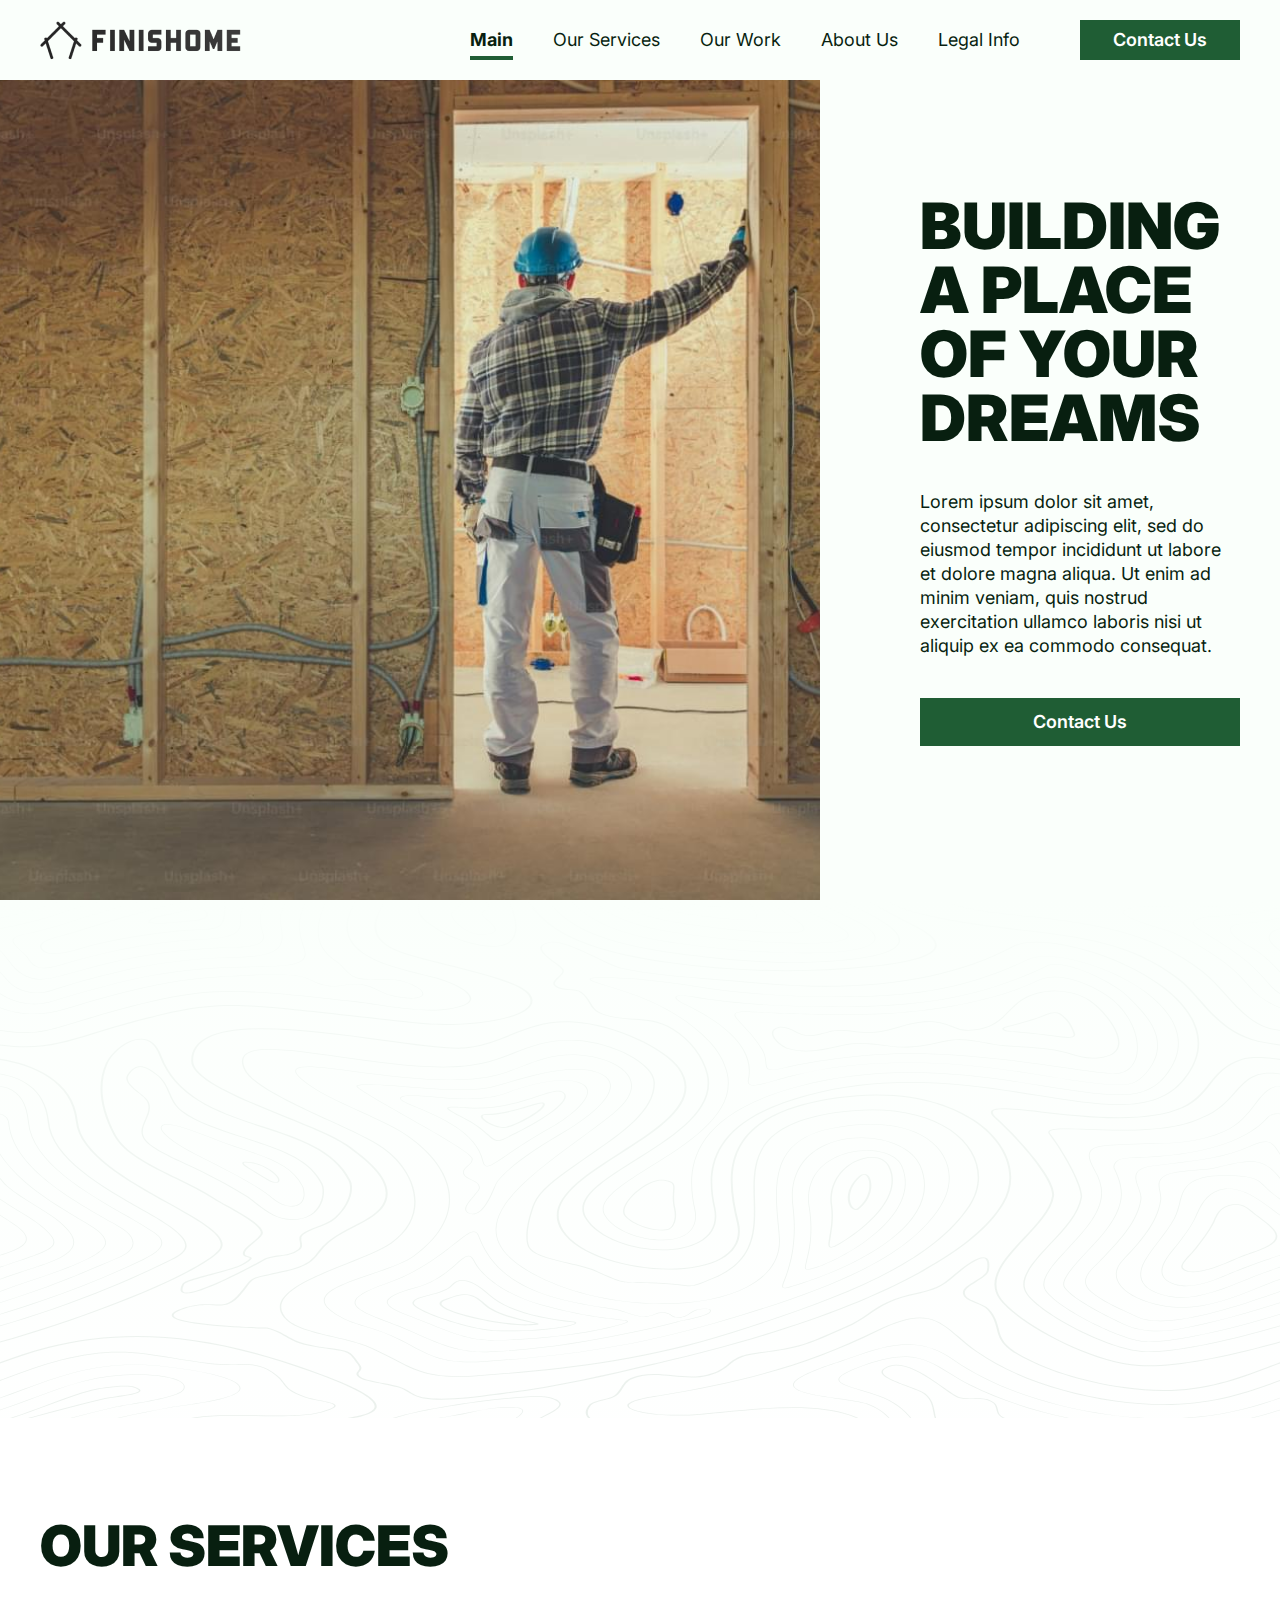
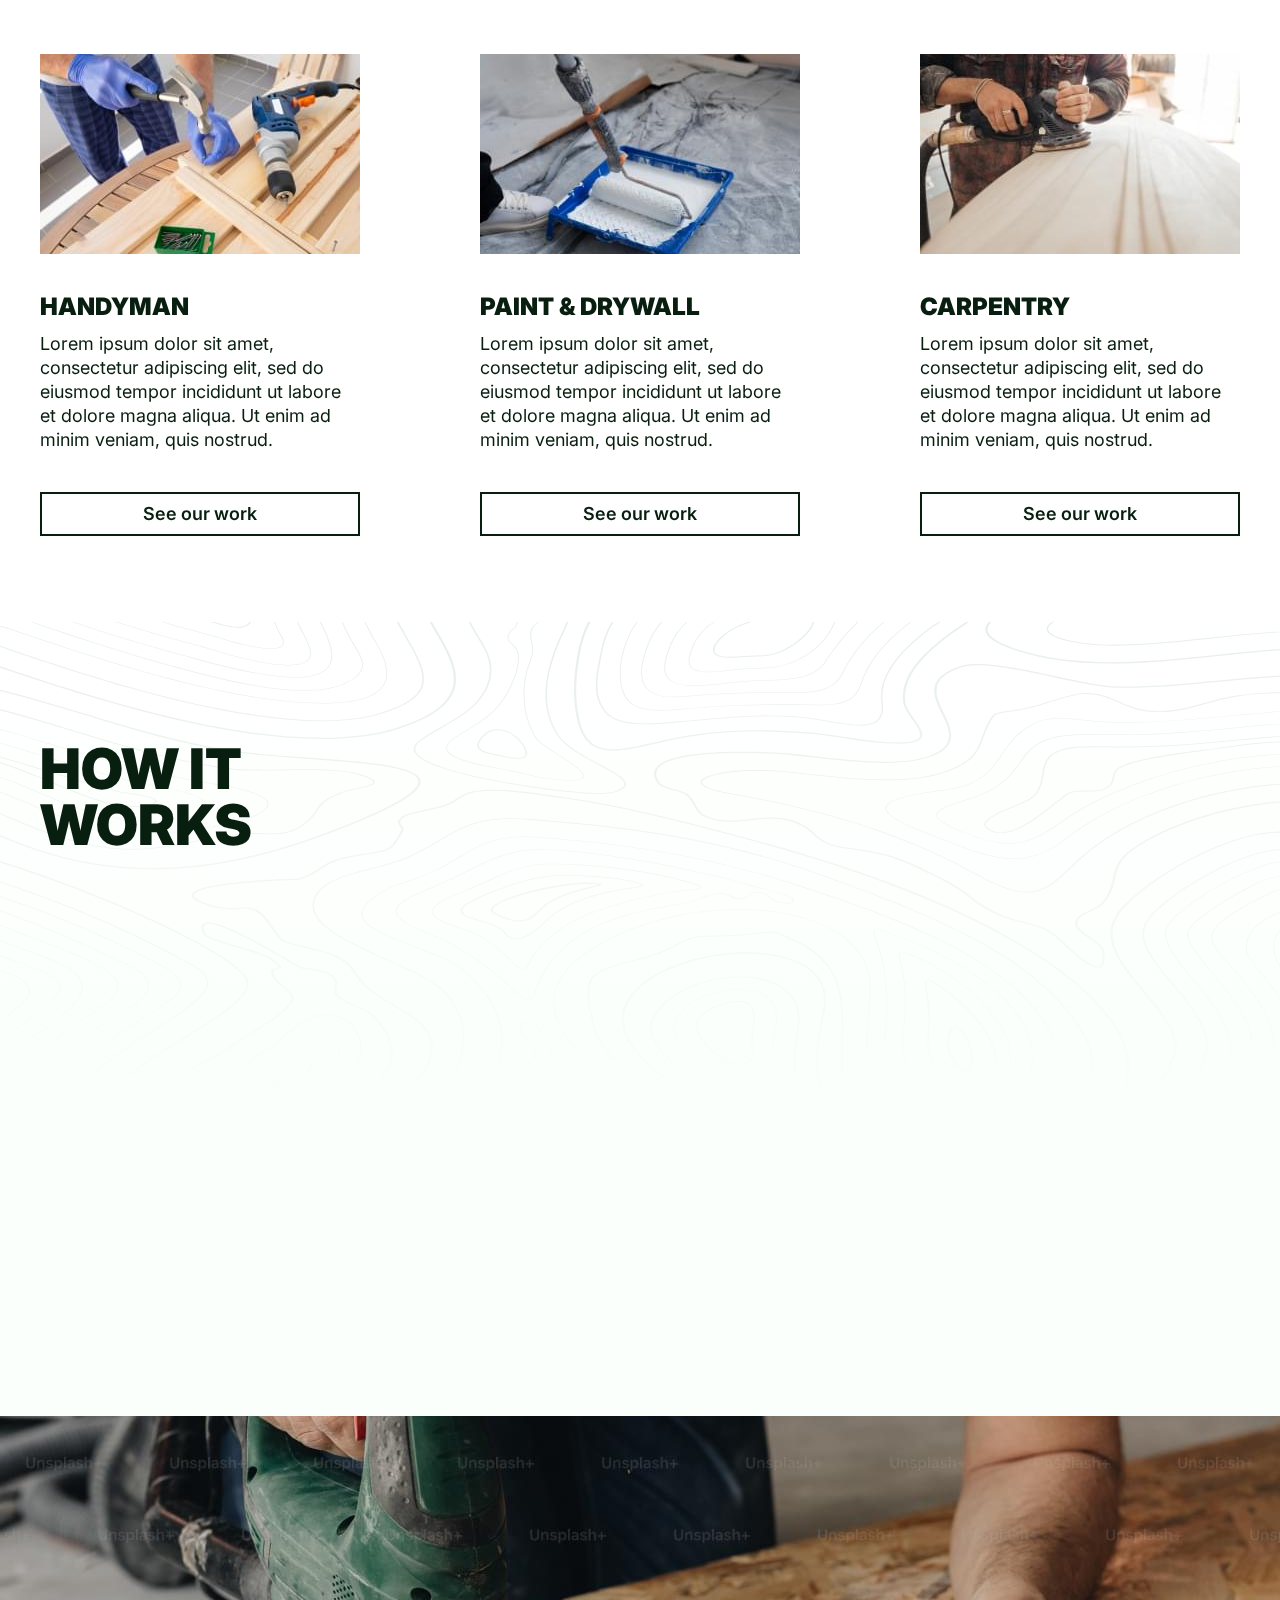
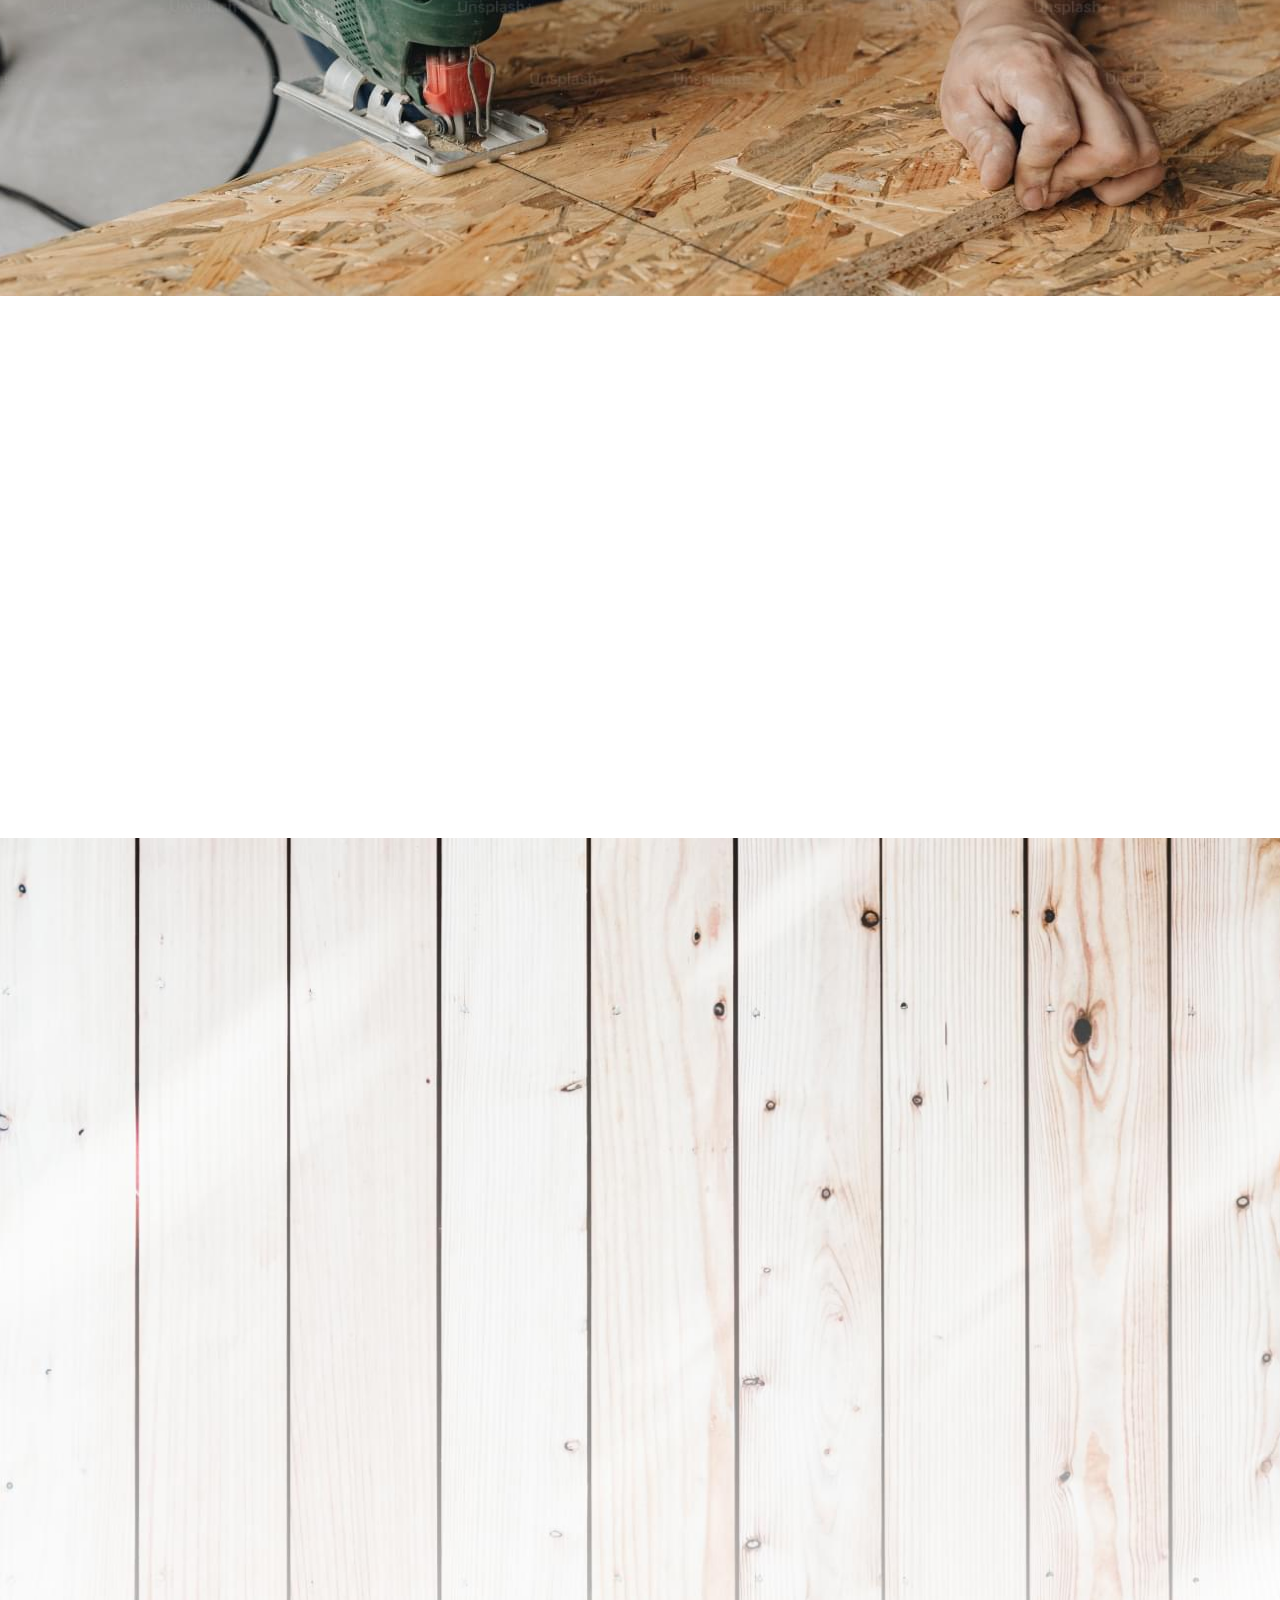
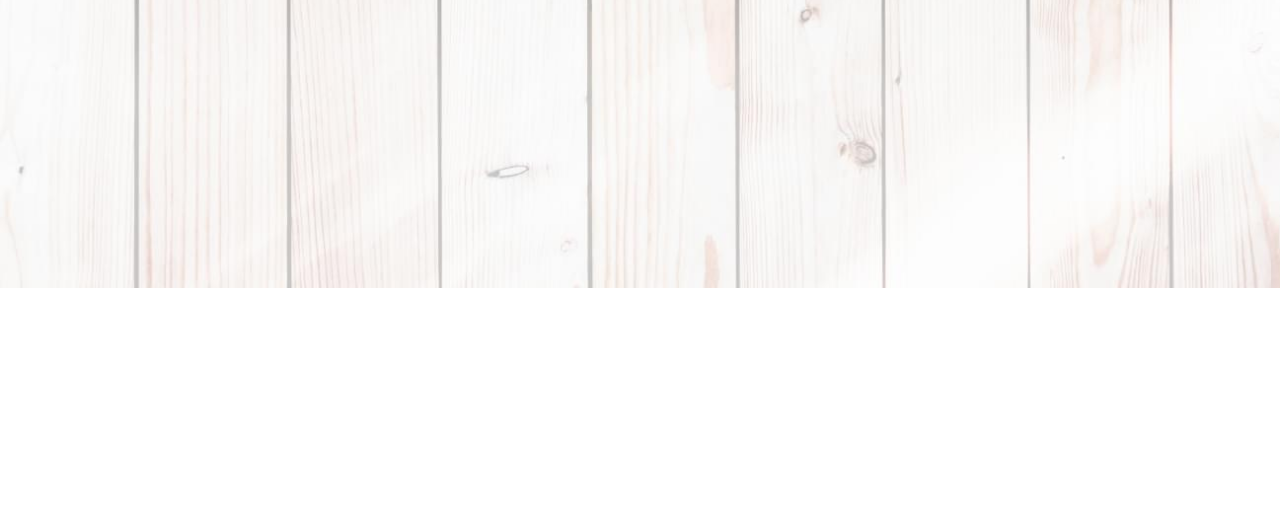
==== index.html @ 37ac8dc4 "Add files via upload" ====
<!doctype html>
<html lang="en">

<head>
	<title>Main</title>
	<meta charset="UTF-8" />
	<meta name="format-detection" content="telephone=no" />
	<style>
		body {
			opacity: 0;
		}
	</style>
	<link rel="stylesheet" href="css/style.min.css?_v=20231228173754" />
	<link rel="shortcut icon" href="favicon.ico" />
	<!-- <meta name="robots" content="noindex, nofollow"> -->
	<meta name="viewport" content="width=device-width, initial-scale=1.0" />
</head>

<body>
	<div class="wrapper">
		<header class="header">
			<div class="header__container">
				<a href="index.html" class="header__logo"><img src="img/logo.png" alt="Logo" /></a>
				<div class="header__menu menu">
					<nav class="menu__body">
						<a href="index.html" class="menu__logo"><img src="img/logo.png" alt="Logo" /></a>
						<ul class="menu__list">
							<li class="menu__item">
								<a href="index.html" class="menu__link menu__link--active">Main</a>
							</li>
							<li class="menu__item">
								<a href="#" class="menu__link" data-goto=".services">Our Services</a>
							</li>
							<li class="menu__item"><a href="work.html" class="menu__link">Our Work</a></li>
							<li class="menu__item"><a href="about.html" class="menu__link">About Us</a></li>
							<li class="menu__item"><a href="info.html" class="menu__link">Legal Info</a></li>
						</ul>
						<div class="menu__bottom bottom">
							<p class="bottom__rights">All rights reserved. 2023</p>
							<div class="bottom__social">
								<a href="#"><img src="img/icons/linkedin.svg" alt="linkedin" /></a>
								<a href="#"><img src="img/icons/instagram.svg" alt="instagram" /></a>
								<a href="#"><img src="img/icons/facebook.svg" alt="facebook" /> </a>
							</div>
						</div>
					</nav>
				</div>
				<a href="contact.html" class="header__button button button--small" data-da=".menu__body, 479.98, 2">Contact Us</a>
				<button type="button" class="icon-menu"><span></span></button>
			</div>
		</header>
		<main class="page page--main">
			<section class="hero">
				<img class="hero__image ibg" src="img/hero/hero.jpg" alt="Hero" />
				<div class="hero__container">
					<div class="hero__content">
						<h1 class="hero__title">Building a place of your dreams</h1>
						<div class="hero__content-body">
							<p class="hero__text text">
								Lorem ipsum dolor sit amet, consectetur adipiscing elit, sed do eiusmod tempor
								incididunt ut labore et dolore magna aliqua. Ut enim ad minim veniam, quis nostrud
								exercitation ullamco laboris nisi ut aliquip ex ea commodo consequat.
							</p>
							<a href="contact.html" class="hero__button button">Contact Us</a>
						</div>
					</div>
				</div>
			</section>
			<section class="advantages" data-watch data-watch-once data-watch-threshold="0.6">
				<div class="advantages__container">
					<h2 class="advantages__title">Our Advantages</h2>
					<ul class="advantages__body list-items">
						<li class="list-items__item appearance-m" data-watch data-watch-once data-watch-threshold="0.4">
							<div class="list-items__icon">
								<img src="img/advantages/1.svg" alt="Icon" />
							</div>
							<h3 class="list-items__title">price</h3>
							<p class="list-items__text text">
								Lorem ipsum dolor sit amet, consectetur adipiscing elit, sed do eiusmod tempor
								incididunt ut labore et dolore magna aliqua. Ut enim ad minim veniam, quis
								nostrud.
							</p>
						</li>
						<li class="list-items__item appearance-m" data-watch data-watch-once data-watch-threshold="0.4">
							<div class="list-items__icon">
								<img src="img/advantages/2.svg" alt="Icon" />
							</div>
							<h3 class="list-items__title">Speed</h3>
							<p class="list-items__text text">
								Lorem ipsum dolor sit amet, consectetur adipiscing elit, sed do eiusmod tempor
								incididunt ut labore et dolore magna aliqua. Ut enim ad minim veniam, quis
								nostrud.
							</p>
						</li>
						<li class="list-items__item appearance-m" data-watch data-watch-once data-watch-threshold="0.4">
							<div class="list-items__icon">
								<img src="img/advantages/3.svg" alt="Icon" />
							</div>
							<h3 class="list-items__title">quality</h3>
							<p class="list-items__text text">
								Lorem ipsum dolor sit amet, consectetur adipiscing elit, sed do eiusmod tempor
								incididunt ut labore et dolore magna aliqua. Ut enim ad minim veniam, quis
								nostrud.
							</p>
						</li>
					</ul>
				</div>
			</section>
			<section class="services" data-prlx-parent>
				<div class="services__container">
					<h2 class="services__title title">Our Services</h2>
					<div class="services__body" data-prlx>
						<article class="services__item item-services">
							<a href="work.html" class="item-services__image">
								<img class="ibg" data-src="img/services/1.jpg" alt="Image" />
							</a>
							<h3 class="item-services__title"><a href="work.html">Handyman</a></h3>
							<p class="item-services__text text">
								Lorem ipsum dolor sit amet, consectetur adipiscing elit, sed do eiusmod tempor
								incididunt ut labore et dolore magna aliqua. Ut enim ad minim veniam, quis
								nostrud.
							</p>
							<a href="work.html" class="item-services__button button button--small button--transparent">
								See our work
							</a>
						</article>
						<article class="services__item item-services">
							<a href="work.html" class="item-services__image">
								<img class="ibg" data-src="img/services/2.jpg" alt="Image" />
							</a>
							<h3 class="item-services__title"><a href="work.html">Paint & Drywall</a></h3>
							<p class="item-services__text text">
								Lorem ipsum dolor sit amet, consectetur adipiscing elit, sed do eiusmod tempor
								incididunt ut labore et dolore magna aliqua. Ut enim ad minim veniam, quis
								nostrud.
							</p>
							<a href="work.html" class="item-services__button button button--small button--transparent">
								See our work
							</a>
						</article>
						<article class="services__item item-services">
							<a href="work.html" class="item-services__image">
								<img class="ibg" data-src="img/services/3.jpg" alt="Image" />
							</a>
							<h3 class="item-services__title"><a href="work.html">Carpentry</a></h3>
							<p class="item-services__text text">
								Lorem ipsum dolor sit amet, consectetur adipiscing elit, sed do eiusmod tempor
								incididunt ut labore et dolore magna aliqua. Ut enim ad minim veniam, quis
								nostrud.
							</p>
							<a href="work.html" class="item-services__button button button--small button--transparent">
								See our work
							</a>
						</article>
					</div>
				</div>
			</section>
			<section class="how">
				<div class="how__container">
					<h2 class="how__title title">How it <br />works</h2>
					<ul class="how__body list-items" data-watch data-watch-once data-watch-threshold="0.5">
						<li class="list-items__item appearance-m" data-watch data-watch-once data-watch-threshold="0.4">
							<div class="list-items__icon">
								<img src="img/how/1.svg" alt="Icon" />
							</div>
							<h3 class="list-items__title">1. Get a free quote</h3>
							<p class="list-items__text text">
								Lorem ipsum dolor sit amet, consectetur adipiscing elit, sed do eiusmod tempor
								incididunt ut labore et dolore magna aliqua. Ut enim ad minim veniam,
								<a href="contact.html">Get it here!</a>
							</p>
						</li>
						<li class="list-items__item appearance-m" data-watch data-watch-once data-watch-threshold="0.4">
							<div class="list-items__icon">
								<img src="img/how/2.svg" alt="Icon" />
							</div>
							<h3 class="list-items__title">2. Schedule a visit</h3>
							<p class="list-items__text text">
								Lorem ipsum dolor sit amet, consectetur adipiscing elit, sed do eiusmod tempor
								incididunt ut labore et dolore magna aliqua. Ut enim ad minim veniam, quis
								nostrud.
							</p>
						</li>
						<li class="list-items__item appearance-m" data-watch data-watch-once data-watch-threshold="0.4">
							<div class="list-items__icon">
								<img src="img/how/3.svg" alt="Icon" />
							</div>
							<h3 class="list-items__title">3. Done</h3>
							<p class="list-items__text text">
								Lorem ipsum dolor sit amet, consectetur adipiscing elit, sed do eiusmod tempor
								incididunt ut labore et dolore magna aliqua. Ut enim ad minim veniam, quis
								nostrud.
							</p>
						</li>
					</ul>
				</div>
			</section>
			<section class="reviews">
				<img class="reviews__image ibg" data-src="img/banner/banner.jpg" alt="Banner" />
				<div class="reviews__body appearance" data-watch data-watch-once data-watch-threshold="0.4">
					<div class="reviews__inner">
						<div class="reviews__left">
							<h2 class="reviews__title">What our clients have to say about us</h2>
							<p class="text">Testimonials from our past projects</p>
						</div>
						<div class="reviews__right">
							<p class="reviews__review text">
								<span></span>
								Haluamme jakaa osaamistamme ja auttaa kumppaneitamme kasvamaan uusiin mittoihinsa.
								Tuomme digiin tarkoituksen ja kotiutamme tulokset. Haluamme jakaa osaamistamme ja
								auttaa kumppaneitamme uusiin mittoihinsa.Haluamme jakaa osaamistamme ja auttaa
								kumppaneitamme uusiin mittoihinsa.
							</p>
							<p class="reviews__name">Name Longername</p>
						</div>
					</div>
				</div>
				<div class="reviews__main">
					<div class="reviews__items">
						<article class="reviews__item item-reviews appearance" data-watch data-watch-once data-watch-threshold="0.5">
							<div class="item-reviews__top">
								<img class="item-reviews__image ibg" data-src="img/reviews/avatar.jpg" alt="Avatar" />
								<div class="item-reviews__info">
									<div class="item-reviews__rating">
										<img src="img/icons/star.svg" alt="Star" />
										<img src="img/icons/star.svg" alt="Star" />
										<img src="img/icons/star.svg" alt="Star" />
										<img src="img/icons/star.svg" alt="Star" />
										<img src="img/icons/star.svg" alt="Star" />
									</div>
									<h3 class="item-reviews__name">John Longername</h3>
								</div>
							</div>
							<p class="item-reviews__text text">
								“We provide a range of services for small and medium businesses. Lorem ipsum dolor
								sit amet”.
							</p>
							<div class="item-reviews__type">Project type</div>
						</article>
						<article class="reviews__item item-reviews appearance" data-watch data-watch-once data-watch-threshold="0.5">
							<div class="item-reviews__top">
								<img class="item-reviews__image ibg" data-src="img/reviews/avatar.jpg" alt="Avatar" />
								<div class="item-reviews__info">
									<div class="item-reviews__rating">
										<img src="img/icons/star.svg" alt="Star" />
										<img src="img/icons/star.svg" alt="Star" />
										<img src="img/icons/star.svg" alt="Star" />
										<img src="img/icons/star.svg" alt="Star" />
										<img src="img/icons/star.svg" alt="Star" />
									</div>
									<h3 class="item-reviews__name">John Longername</h3>
								</div>
							</div>
							<p class="item-reviews__text text">
								“We provide a range of services for small and medium businesses. Lorem ipsum dolor
								sit amet”.
							</p>
							<div class="item-reviews__type">Project type</div>
						</article>
						<article class="reviews__item item-reviews appearance" data-watch data-watch-once data-watch-threshold="0.5">
							<div class="item-reviews__top">
								<img class="item-reviews__image ibg" data-src="img/reviews/avatar.jpg" alt="Avatar" />
								<div class="item-reviews__info">
									<div class="item-reviews__rating">
										<img src="img/icons/star.svg" alt="Star" />
										<img src="img/icons/star.svg" alt="Star" />
										<img src="img/icons/star.svg" alt="Star" />
										<img src="img/icons/star.svg" alt="Star" />
										<img src="img/icons/star.svg" alt="Star" />
									</div>
									<h3 class="item-reviews__name">John Longername</h3>
								</div>
							</div>
							<p class="item-reviews__text text">
								“We provide a range of services for small and medium businesses. Lorem ipsum dolor
								sit amet”.
							</p>
							<div class="item-reviews__type">Project type</div>
						</article>
						<article class="reviews__item item-reviews appearance" data-watch data-watch-once data-watch-threshold="0.5">
							<div class="item-reviews__top">
								<img class="item-reviews__image ibg" data-src="img/reviews/avatar.jpg" alt="Avatar" />
								<div class="item-reviews__info">
									<div class="item-reviews__rating">
										<img src="img/icons/star.svg" alt="Star" />
										<img src="img/icons/star.svg" alt="Star" />
										<img src="img/icons/star.svg" alt="Star" />
										<img src="img/icons/star.svg" alt="Star" />
										<img src="img/icons/star.svg" alt="Star" />
									</div>
									<h3 class="item-reviews__name">John Longername</h3>
								</div>
							</div>
							<p class="item-reviews__text text">
								“We provide a range of services for small and medium businesses. Lorem ipsum dolor
								sit amet”.
							</p>
							<div class="item-reviews__type">Project type</div>
						</article>
						<article class="reviews__item item-reviews appearance" data-watch data-watch-once data-watch-threshold="0.5">
							<div class="item-reviews__top">
								<img class="item-reviews__image ibg" data-src="img/reviews/avatar.jpg" alt="Avatar" />
								<div class="item-reviews__info">
									<div class="item-reviews__rating">
										<img src="img/icons/star.svg" alt="Star" />
										<img src="img/icons/star.svg" alt="Star" />
										<img src="img/icons/star.svg" alt="Star" />
										<img src="img/icons/star.svg" alt="Star" />
										<img src="img/icons/star.svg" alt="Star" />
									</div>
									<h3 class="item-reviews__name">John Longername</h3>
								</div>
							</div>
							<p class="item-reviews__text text">
								“We provide a range of services for small and medium businesses. Lorem ipsum dolor
								sit amet”.
							</p>
							<div class="item-reviews__type">Project type</div>
						</article>
						<article class="reviews__item item-reviews appearance" data-watch data-watch-once data-watch-threshold="0.5">
							<div class="item-reviews__top">
								<img class="item-reviews__image ibg" data-src="img/reviews/avatar.jpg" alt="Avatar" />
								<div class="item-reviews__info">
									<div class="item-reviews__rating">
										<img src="img/icons/star.svg" alt="Star" />
										<img src="img/icons/star.svg" alt="Star" />
										<img src="img/icons/star.svg" alt="Star" />
										<img src="img/icons/star.svg" alt="Star" />
										<img src="img/icons/star.svg" alt="Star" />
									</div>
									<h3 class="item-reviews__name">John Longername</h3>
								</div>
							</div>
							<p class="item-reviews__text text">
								“We provide a range of services for small and medium businesses. Lorem ipsum dolor
								sit amet”.
							</p>
							<div class="item-reviews__type">Project type</div>
						</article>
					</div>
					<div class="appearance" data-watch data-watch-once data-watch-threshold="0.5">
						<p class="reviews__text text">
							If you still have any questions our team can answer them. We will ask you for
							details such as amount of work and will give you a free quote.
						</p>
						<a href="contact.html" class="reviews__button button">Contact Us</a>
					</div>
				</div>
			</section>
		</main>
		<footer class="footer appearance" data-watch data-watch-once data-watch-threshold="0.5">
			<div class="footer__container">
				<div class="footer__top">
					<a href="index.html" class="footer__logo"><img src="img/logo.png" alt="Logo" /></a>
					<nav class="footer__menu">
						<ul class="footer__list">
							<li class="footer__item">
								<a href="index.html" class="footer__link">Main</a>
							</li>
							<li class="footer__item"><a href="work.html" class="footer__link">Our Work</a></li>
							<li class="footer__item">
								<a href="#" class="footer__link" data-goto=".services">Our Services</a>
							</li>
							<li class="footer__item"><a href="about.html" class="footer__link">About Us</a></li>
							<li class="footer__item">
								<a href="info.html" class="footer__link">Legal Info</a>
							</li>
							<li class="footer__item">
								<a href="contact.html" class="footer__link">Contact Us</a>
							</li>
						</ul>
					</nav>
				</div>
				<div class="footer__bottom bottom">
					<p class="bottom__rights">All rights reserved. 2023</p>
					<div class="bottom__social">
						<a href="#"><img src="img/icons/linkedin.svg" alt="linkedin" /></a>
						<a href="#"><img src="img/icons/instagram.svg" alt="instagram" /></a>
						<a href="#"><img src="img/icons/facebook.svg" alt="facebook" /> </a>
					</div>
				</div>
			</div>
		</footer>
	</div>
	<script src="js/app.min.js?_v=20231228173754"></script>
</body>

</html>
---- css/style.min.css ----
@charset "UTF-8";@import url(https://fonts.googleapis.com/css?family=Inter:regular,600,700,800,900&display=swap);*{padding:0;margin:0;border:0}*,::after,::before{-webkit-box-sizing:border-box;box-sizing:border-box}::after,::before{display:inline-block}body,html{height:100%;min-width:320px}body{color:#081f10;line-height:1;font-family:Inter;font-size:1.125rem;-ms-text-size-adjust:100%;-moz-text-size-adjust:100%;-webkit-text-size-adjust:100%;-webkit-font-smoothing:antialiased;-moz-osx-font-smoothing:grayscale}button,input,textarea{font-family:Inter;font-size:inherit;line-height:inherit}button{cursor:pointer;color:inherit;background-color:transparent}a{display:inline-block;color:inherit;text-decoration:none}ul li{list-style:none}img{vertical-align:top}h1,h2,h3,h4,h5,h6{font-weight:inherit;font-size:inherit}.lock body{overflow:hidden;-ms-touch-action:none;touch-action:none;-ms-scroll-chaining:none;overscroll-behavior:none}.loaded body{opacity:1}.wrapper{min-height:100%;display:-webkit-box;display:-ms-flexbox;display:flex;-webkit-box-orient:vertical;-webkit-box-direction:normal;-ms-flex-direction:column;flex-direction:column;overflow:hidden}@supports (overflow:clip){.wrapper{overflow:clip}}.wrapper>main{-webkit-box-flex:1;-ms-flex:1 1 auto;flex:1 1 auto}.wrapper>*{min-width:0}[class*=__container]{max-width:76.875rem;margin:0 auto;padding:0 .9375rem}.menu-open .menu::before{content:"";position:fixed;width:100%;height:100vh;top:0;left:0;background-color:rgba(8,31,16,.5);z-index:2;-webkit-transition:background-color .3s;transition:background-color .3s}.icon-menu{display:none}body::after{content:"";background-color:rgba(8,31,16,.5);position:fixed;width:100%;height:100%;top:0;left:0;opacity:0;-webkit-transition:opacity .8s ease 0s;transition:opacity .8s ease 0s;pointer-events:none;z-index:149}.popup-show body::after{opacity:1}.popup{position:fixed;top:0;left:0;bottom:0;right:0;padding:4.5rem .9375rem;-webkit-transition:visibility .8s ease 0s;transition:visibility .8s ease 0s;visibility:hidden;pointer-events:none}.popup_show{z-index:150;visibility:visible;overflow:auto;pointer-events:auto}.popup_show .popup__content{visibility:visible;-webkit-transform:scale(1);-ms-transform:scale(1);transform:scale(1);-webkit-animation:appear .8s ease;animation:appear .8s ease}.popup__wrapper{display:-webkit-box;display:-ms-flexbox;display:flex;-webkit-box-orient:vertical;-webkit-box-direction:normal;-ms-flex-direction:column;flex-direction:column;-webkit-box-align:center;-ms-flex-align:center;align-items:center;min-height:100%;-webkit-box-flex:1;-ms-flex:1 1 auto;flex:1 1 auto;width:100%;display:flex;-webkit-box-pack:center;-ms-flex-pack:center;justify-content:center;align-items:center}.popup__content{-webkit-animation:disappear .5s ease;animation:disappear .5s ease;visibility:hidden;-webkit-transform:scale(0);-ms-transform:scale(0);transform:scale(0);-webkit-transition:-webkit-transform .3s ease 0s;transition:-webkit-transform .3s ease 0s;transition:transform .3s ease 0s;transition:transform .3s ease 0s,-webkit-transform .3s ease 0s;background-color:#fafffb;max-width:75rem;width:100%}.lock .popup__content{visibility:visible}.popup__close{position:absolute;z-index:1;top:1.5625rem;right:1.5625rem}@-webkit-keyframes appear{0%{-webkit-transform:scale(0);transform:scale(0);opacity:0}35%{-webkit-transform:scale(1.1);transform:scale(1.1);opacity:1}60%{-webkit-transform:scale(.95);transform:scale(.95)}75%{-webkit-transform:scale(1.05);transform:scale(1.05)}90%{-webkit-transform:scale(.97);transform:scale(.97)}100%{-webkit-transform:scale(1);transform:scale(1)}}@keyframes appear{0%{-webkit-transform:scale(0);transform:scale(0);opacity:0}35%{-webkit-transform:scale(1.1);transform:scale(1.1);opacity:1}60%{-webkit-transform:scale(.95);transform:scale(.95)}75%{-webkit-transform:scale(1.05);transform:scale(1.05)}90%{-webkit-transform:scale(.97);transform:scale(.97)}100%{-webkit-transform:scale(1);transform:scale(1)}}@-webkit-keyframes disappear{0%{-webkit-transform:scale(1);transform:scale(1)}30%{-webkit-transform:scale(.9);transform:scale(.9)}50%{-webkit-transform:scale(1.1);transform:scale(1.1)}100%{-webkit-transform:scale(0);transform:scale(0)}}@keyframes disappear{0%{-webkit-transform:scale(1);transform:scale(1)}30%{-webkit-transform:scale(.9);transform:scale(.9)}50%{-webkit-transform:scale(1.1);transform:scale(1.1)}100%{-webkit-transform:scale(0);transform:scale(0)}}[data-showmore-button] span:last-child{display:none}._showmore-active [data-showmore-button] span{display:none}._showmore-active [data-showmore-button] span:last-child{display:block}.ibg{width:100%;height:100%;-o-object-fit:cover;object-fit:cover}.ibg--top{-o-object-position:top;object-position:top}.ibg--bottom{-o-object-position:bottom;object-position:bottom}.ibg--left{-o-object-position:left;object-position:left}.ibg--right{-o-object-position:right;object-position:right}.ibg--contain{-o-object-fit:contain;object-fit:contain}.button{padding:.9375rem;background-color:#1f5d34;color:#fff;font-weight:600;text-align:center;-webkit-transition:background-color .3s;transition:background-color .3s}.button--small{padding:.6875rem}.button--transparent{background-color:transparent;color:#081f10;border:.125rem solid #081f10}.text{line-height:1.3333333333}.text p:not(:last-child){margin-bottom:1.25rem}.title{font-weight:900;text-transform:uppercase}.page-title{font-weight:900;text-transform:uppercase;max-width:43.75rem}.bottom{display:-webkit-box;display:-ms-flexbox;display:flex;-webkit-box-align:center;-ms-flex-align:center;align-items:center;-ms-flex-wrap:wrap;flex-wrap:wrap;gap:1.875rem}.bottom__social{display:-webkit-box;display:-ms-flexbox;display:flex;-webkit-box-align:center;-ms-flex-align:center;align-items:center;gap:1.25rem}.bottom__social a{-webkit-transition:-webkit-transform .3s;transition:-webkit-transform .3s;transition:transform .3s;transition:transform .3s,-webkit-transform .3s}.list-items{display:-ms-grid;display:grid;grid-template-columns:repeat(auto-fit,minmax(12.1875rem,1fr));row-gap:5rem}.list-items__icon{width:7.5rem;height:7.5rem;display:-webkit-box;display:-ms-flexbox;display:flex;-webkit-box-align:center;-ms-flex-align:center;align-items:center;-webkit-box-pack:center;-ms-flex-pack:center;justify-content:center;background:rgba(58,170,96,.05);margin-bottom:2.5rem}.list-items__title{font-size:1.5rem;line-height:1.0833333333;font-weight:900;text-transform:uppercase;margin-bottom:.75rem}.list-items__text a{text-decoration:underline;-webkit-transition:color .3s;transition:color .3s}.project__slider{-webkit-box-flex:0;-ms-flex:0 0 59.6666666667%;flex:0 0 59.6666666667%}.project__slide .ibg{aspect-ratio:716/480}.project__pagination{display:-webkit-box;display:-ms-flexbox;display:flex;gap:1.25rem;-webkit-box-orient:vertical;-webkit-box-direction:normal;-ms-flex-direction:column;flex-direction:column;-webkit-box-align:center;-ms-flex-align:center;align-items:center;-webkit-box-pack:center;-ms-flex-pack:center;justify-content:center}.project__pagination .swiper-pagination-bullet{width:1.25rem;height:1.25rem;border:.125rem solid #1f5d34;cursor:pointer;-webkit-transition:background-color .8s;transition:background-color .8s}.project__pagination .swiper-pagination-bullet-active{background-color:#1f5d34}.project__title{font-size:1.5rem;line-height:1.0833333333;font-weight:900;text-transform:uppercase;margin-bottom:1.5rem}.project__text{margin-bottom:2.5rem}.project__button{width:100%}.appearance{-webkit-transform:translate(0,3.125rem);-ms-transform:translate(0,3.125rem);transform:translate(0,3.125rem);opacity:0;visibility:hidden;-webkit-transition:opacity .6s ease 0s,visibility .6s ease 0s,-webkit-transform .6s ease 0s;transition:opacity .6s ease 0s,visibility .6s ease 0s,-webkit-transform .6s ease 0s;transition:transform .6s ease 0s,opacity .6s ease 0s,visibility .6s ease 0s;transition:transform .6s ease 0s,opacity .6s ease 0s,visibility .6s ease 0s,-webkit-transform .6s ease 0s}.appearance._watcher-view{-webkit-transform:translate(0,0);-ms-transform:translate(0,0);transform:translate(0,0);opacity:1;visibility:visible}.header{background-color:#fafffb;position:fixed;top:0;left:0;width:100%;z-index:100}.header__container{display:-webkit-box;display:-ms-flexbox;display:flex;-webkit-box-align:center;-ms-flex-align:center;align-items:center;-webkit-box-pack:justify;-ms-flex-pack:justify;justify-content:space-between;min-height:5rem;padding-top:.9375rem;padding-bottom:.9375rem}.header__logo{-webkit-box-flex:0;-ms-flex:0 0 auto;flex:0 0 auto}.header__logo img{width:100%}.header__button{min-width:10rem}.menu{-webkit-box-flex:1;-ms-flex:1 1 auto;flex:1 1 auto}.menu__logo{max-width:10.0625rem;margin-bottom:5.625rem}.menu__logo img{width:100%}.menu__link{position:relative}.menu__link::after{content:"";position:absolute;left:0;bottom:-.6875rem;width:0%;height:.25rem;background-color:#1f5d34;-webkit-transition:width .3s;transition:width .3s}.menu__link--active{font-weight:700}.menu__link--active::after{width:100%}.footer{position:relative;z-index:1;padding-top:2.5rem;padding-bottom:2.5rem;background-color:#fff;-webkit-box-shadow:0 -8px 10px 0 rgba(185,142,141,.15),0 -20px 30px 0 rgba(185,142,141,.1);box-shadow:0 -8px 10px 0 rgba(185,142,141,.15),0 -20px 30px 0 rgba(185,142,141,.1)}.footer__top{display:-webkit-box;display:-ms-flexbox;display:flex;-webkit-box-pack:justify;-ms-flex-pack:justify;justify-content:space-between;-webkit-box-align:center;-ms-flex-align:center;align-items:center;gap:5rem;margin-bottom:5.625rem}.footer__item:not(:last-child){margin-bottom:1rem}.footer__bottom{-webkit-box-pack:justify;-ms-flex-pack:justify;justify-content:space-between}.page--work{background-color:#fafffb}.page--info{background-color:#fafffb}.hero{background-color:#fafffb}.hero__container{width:100%}.hero__content{display:-webkit-box;display:-ms-flexbox;display:flex;-webkit-box-orient:vertical;-webkit-box-direction:normal;-ms-flex-direction:column;flex-direction:column;gap:2.5rem}.hero__title{font-weight:900;text-transform:uppercase}.hero__text:not(:last-child){margin-bottom:2.5rem}.hero__button{width:100%}.advantages{background:url(../img/advantages/layer.svg) 0 0/cover no-repeat}.advantages__title{display:none}.services{background-color:#fff;padding-top:6.25rem}.services__title{margin-bottom:5rem}.services__body{display:-ms-grid;display:grid;grid-template-columns:repeat(auto-fit,minmax(18.125rem,1fr));row-gap:3rem}.item-services__image{display:block;margin-bottom:2.5rem;overflow:hidden}.item-services__image .ibg{aspect-ratio:320/200;-webkit-transition:-webkit-transform .3s;transition:-webkit-transform .3s;transition:transform .3s;transition:transform .3s,-webkit-transform .3s}.item-services__title{font-size:1.5rem;line-height:1.0833333333;font-weight:900;text-transform:uppercase;margin-bottom:.75rem;-webkit-transition:color .3s;transition:color .3s}.item-services__text{margin-bottom:2.5rem}.item-services__button{width:100%}.how{padding-top:7.5rem;background:url(../img/how/bg.svg) 0 0/cover no-repeat}.reviews__body{position:relative;background-color:#fff;-webkit-box-shadow:0 8px 10px 0 rgba(185,142,141,.15),0 20px 30px 0 rgba(185,142,141,.1);box-shadow:0 8px 10px 0 rgba(185,142,141,.15),0 20px 30px 0 rgba(185,142,141,.1)}.reviews__inner{max-width:69.375rem;margin:0 auto;padding-left:.9375rem;padding-right:.9375rem;display:-webkit-box;display:-ms-flexbox;display:flex;-webkit-box-pack:justify;-ms-flex-pack:justify;justify-content:space-between;-webkit-column-gap:1.875rem;-moz-column-gap:1.875rem;column-gap:1.875rem}.reviews__left{max-width:15.25rem}.reviews__left .text{max-width:12.5rem}.reviews__title{font-size:1.5rem;line-height:1.0833333333;font-weight:900;text-transform:uppercase}.reviews__title:not(:last-child){margin-bottom:2rem}.reviews__review{padding-top:1.25rem;background:url(../img/icons/quote.svg) 0 0 no-repeat;font-size:1.5rem;line-height:1.3333333333;font-style:italic;margin-bottom:3rem}.reviews__review span{margin-left:4.375rem}.reviews__name{text-align:right;font-size:1rem;font-weight:900}.reviews__main{padding-top:4rem;background:url(../img/reviews/bg.jpg) 0 0/cover no-repeat}.reviews__items{max-width:66.875rem;margin:0 auto;padding-left:.9375rem;padding-right:.9375rem;display:-ms-grid;display:grid;grid-template-columns:repeat(auto-fit,minmax(18.125rem,1fr))}.reviews__text{max-width:41.875rem;margin:0 auto 2.5rem;text-align:center;padding-left:.9375rem;padding-right:.9375rem}.reviews__button{min-width:15rem;margin-left:50%;-webkit-transform:translateX(-50%);-ms-transform:translateX(-50%);transform:translateX(-50%)}.item-reviews{background-color:#fff;-webkit-box-shadow:0 4px 8px 0 rgba(185,142,141,.15);box-shadow:0 4px 8px 0 rgba(185,142,141,.15);padding:1.375rem 2rem}.item-reviews__top{display:-webkit-box;display:-ms-flexbox;display:flex;-webkit-box-align:center;-ms-flex-align:center;align-items:center;gap:.875rem;margin-bottom:1.5rem}.item-reviews__image{width:4.5rem;height:4.5rem;border-radius:50%}.item-reviews__rating:not(:last-child){margin-bottom:.4375rem}.item-reviews__name{font-weight:800}.item-reviews__text{font-size:.875rem}.item-reviews__text:not(:last-child){margin-bottom:1.5rem}.item-reviews__type{font-size:.875rem;font-weight:900}.work__title{margin-bottom:1.25rem}.work__text{margin-bottom:5rem}.work__show-more{display:-ms-grid;display:grid}.work__list{display:-ms-grid;display:grid;grid-template-columns:repeat(auto-fit,minmax(18.125rem,1fr))}.work__link{display:-webkit-box;display:-ms-flexbox;display:flex;-webkit-box-orient:vertical;-webkit-box-direction:normal;-ms-flex-direction:column;flex-direction:column;-webkit-box-pack:end;-ms-flex-pack:end;justify-content:flex-end;position:relative;aspect-ratio:1/1;font-size:1.5rem;line-height:1.0833333333;font-weight:900;text-transform:uppercase;color:#fff;padding:1.5rem}.work__link::before{content:"";position:absolute;left:0;top:0;width:100%;height:100%;background:-webkit-gradient(linear,left bottom,left top,color-stop(28.75%,rgba(8,31,16,.5)),to(rgba(8,31,16,0)));background:linear-gradient(0deg,rgba(8,31,16,.5) 28.75%,rgba(8,31,16,0) 100%);z-index:1}.work__link .ibg{position:absolute;left:0;top:0}.work__name{position:relative;z-index:2;max-width:17.5rem}.work__hover{position:absolute;left:0;top:0;width:100%;height:100%;z-index:3;background-color:rgba(31,93,52,.9);padding:1.5rem;display:-webkit-box;display:-ms-flexbox;display:flex;-webkit-box-pack:center;-ms-flex-pack:center;justify-content:center;-webkit-box-align:center;-ms-flex-align:center;align-items:center;opacity:0;visibility:hidden;-webkit-transition:opacity .3s ease 0s;transition:opacity .3s ease 0s}.work__more{max-width:20rem;width:100%;margin:0 auto}.info__title{margin-bottom:2.5rem}.info__block{max-width:40rem}.info__block:not(:last-child){margin-bottom:5rem}.info__subtitle{font-size:1.5rem;font-weight:900;text-transform:uppercase}.info__subtitle:not(:last-child){margin-bottom:2.5rem}.swiper{overflow:hidden}.swiper-initialized{-ms-touch-action:pan-y;touch-action:pan-y}.swiper-wrapper{width:100%;height:100%;-webkit-box-sizing:content-box;box-sizing:content-box;display:-webkit-box;display:-ms-flexbox;display:flex;position:relative}.swiper-vertical .swiper-wrapper{-webkit-box-orient:vertical;-webkit-box-direction:normal;-ms-flex-direction:column;flex-direction:column}.swiper-autoheight .swiper-wrapper{-webkit-box-align:start;-ms-flex-align:start;align-items:flex-start}.swiper-initialized .swiper-slide{-ms-flex-negative:0;flex-shrink:0}.swiper-android .swiper-slide,.swiper-android .swiper-wrapper{-webkit-transform:translate3d(0,0,0);transform:translate3d(0,0,0)}.swiper-button-lock{display:none!important}@media (min-width:47.99875em){.list-items__item{-webkit-transform:translate(0,3.125rem);-ms-transform:translate(0,3.125rem);transform:translate(0,3.125rem);opacity:0;visibility:hidden}.list-items__item:nth-child(1){-webkit-transition:opacity .6s ease 0s,visibility .6s ease 0s,-webkit-transform .6s ease 0s;transition:opacity .6s ease 0s,visibility .6s ease 0s,-webkit-transform .6s ease 0s;transition:transform .6s ease 0s,opacity .6s ease 0s,visibility .6s ease 0s;transition:transform .6s ease 0s,opacity .6s ease 0s,visibility .6s ease 0s,-webkit-transform .6s ease 0s}.list-items__item:nth-child(2){-webkit-transition:opacity .6s ease .3s,visibility .6s ease .3s,-webkit-transform .6s ease .3s;transition:opacity .6s ease .3s,visibility .6s ease .3s,-webkit-transform .6s ease .3s;transition:transform .6s ease .3s,opacity .6s ease .3s,visibility .6s ease .3s;transition:transform .6s ease .3s,opacity .6s ease .3s,visibility .6s ease .3s,-webkit-transform .6s ease .3s}.list-items__item:nth-child(3){-webkit-transition:opacity .6s ease .6s,visibility .6s ease .6s,-webkit-transform .6s ease .6s;transition:opacity .6s ease .6s,visibility .6s ease .6s,-webkit-transform .6s ease .6s;transition:transform .6s ease .6s,opacity .6s ease .6s,visibility .6s ease .6s;transition:transform .6s ease .6s,opacity .6s ease .6s,visibility .6s ease .6s,-webkit-transform .6s ease .6s}._watcher-view .list-items__item{-webkit-transform:translate(0,0);-ms-transform:translate(0,0);transform:translate(0,0);opacity:1;visibility:visible}.header{-webkit-transform:translate(0,-100%);-ms-transform:translate(0,-100%);transform:translate(0,-100%);opacity:0;visibility:hidden;-webkit-transition:opacity .6s ease .8s,visibility .6s ease .8s,-webkit-transform .6s ease .8s;transition:opacity .6s ease .8s,visibility .6s ease .8s,-webkit-transform .6s ease .8s;transition:transform .6s ease .8s,opacity .6s ease .8s,visibility .6s ease .8s;transition:transform .6s ease .8s,opacity .6s ease .8s,visibility .6s ease .8s,-webkit-transform .6s ease .8s}.loaded .header{-webkit-transform:translate(0,0);-ms-transform:translate(0,0);transform:translate(0,0);opacity:1;visibility:visible}.hero{position:relative;min-height:100vh;display:-webkit-box;display:-ms-flexbox;display:flex;-webkit-box-align:center;-ms-flex-align:center;align-items:center}.hero__image{position:absolute;top:0;left:0;height:100%;-webkit-transform:translate(0,3.125rem);-ms-transform:translate(0,3.125rem);transform:translate(0,3.125rem);opacity:0;visibility:hidden;-webkit-transition:opacity .6s ease .6s,visibility .6s ease .6s,-webkit-transform .6s ease .6s;transition:opacity .6s ease .6s,visibility .6s ease .6s,-webkit-transform .6s ease .6s;transition:transform .6s ease .6s,opacity .6s ease .6s,visibility .6s ease .6s;transition:transform .6s ease .6s,opacity .6s ease .6s,visibility .6s ease .6s,-webkit-transform .6s ease .6s}.loaded .hero__image{-webkit-transform:translate(0,0);-ms-transform:translate(0,0);transform:translate(0,0);opacity:1;visibility:visible}.hero__container{padding-top:5rem;padding-bottom:2.5rem}.hero__content{margin:0 0 0 auto}.hero__title{-webkit-transform:translate(0,3.125rem);-ms-transform:translate(0,3.125rem);transform:translate(0,3.125rem);opacity:0;visibility:hidden;-webkit-transition:opacity .6s ease 0s,visibility .6s ease 0s,-webkit-transform .6s ease 0s;transition:opacity .6s ease 0s,visibility .6s ease 0s,-webkit-transform .6s ease 0s;transition:transform .6s ease 0s,opacity .6s ease 0s,visibility .6s ease 0s;transition:transform .6s ease 0s,opacity .6s ease 0s,visibility .6s ease 0s,-webkit-transform .6s ease 0s}.loaded .hero__title{-webkit-transform:translate(0,0);-ms-transform:translate(0,0);transform:translate(0,0);opacity:1;visibility:visible}.hero__text{-webkit-transform:translate(0,3.125rem);-ms-transform:translate(0,3.125rem);transform:translate(0,3.125rem);opacity:0;visibility:hidden;-webkit-transition:opacity .6s ease .2s,visibility .6s ease .2s,-webkit-transform .6s ease .2s;transition:opacity .6s ease .2s,visibility .6s ease .2s,-webkit-transform .6s ease .2s;transition:transform .6s ease .2s,opacity .6s ease .2s,visibility .6s ease .2s;transition:transform .6s ease .2s,opacity .6s ease .2s,visibility .6s ease .2s,-webkit-transform .6s ease .2s}.loaded .hero__text{-webkit-transform:translate(0,0);-ms-transform:translate(0,0);transform:translate(0,0);opacity:1;visibility:visible}.hero__button{-webkit-transform:translate(0,3.125rem);-ms-transform:translate(0,3.125rem);transform:translate(0,3.125rem);opacity:0;visibility:hidden;-webkit-transition:opacity .6s ease .4s,visibility .6s ease .4s,-webkit-transform .6s ease .4s;transition:opacity .6s ease .4s,visibility .6s ease .4s,-webkit-transform .6s ease .4s;transition:transform .6s ease .4s,opacity .6s ease .4s,visibility .6s ease .4s;transition:transform .6s ease .4s,opacity .6s ease .4s,visibility .6s ease .4s,-webkit-transform .6s ease .4s}.loaded .hero__button{-webkit-transform:translate(0,0);-ms-transform:translate(0,0);transform:translate(0,0);opacity:1;visibility:visible}.reviews__right{max-width:35rem}}@media (min-width:47.99875em) and (min-width:75em){.hero__content{max-width:20rem}}@media (min-width:61.99875em){.project{display:-webkit-box;display:-ms-flexbox;display:flex;-webkit-box-align:center;-ms-flex-align:center;align-items:center}.project__pagination{margin-left:1.25rem}.menu{display:-webkit-box;display:-ms-flexbox;display:flex;-webkit-box-pack:end;-ms-flex-pack:end;justify-content:end}.menu__logo{display:none}.menu__list{display:-webkit-box;display:-ms-flexbox;display:flex;-ms-flex-wrap:wrap;flex-wrap:wrap;row-gap:.9375rem}.menu__bottom{display:none}.footer__list{display:-webkit-box;display:-ms-flexbox;display:flex;-ms-flex-wrap:wrap;flex-wrap:wrap}}@media (min-width:61.99875em) and (min-width:75em){.project{padding-top:7.5rem}.project{padding-bottom:7.5rem}}@media (min-width:61.99875em) and (min-width:76.875em){.menu__list{-webkit-column-gap:2.5rem;-moz-column-gap:2.5rem;column-gap:2.5rem}.footer__list{-webkit-column-gap:2.5rem;-moz-column-gap:2.5rem;column-gap:2.5rem}}@media (min-width:76.875em){.title{font-size:3.5rem}.page-title{font-size:5rem}.list-items{-webkit-column-gap:7.5rem;-moz-column-gap:7.5rem;column-gap:7.5rem}.header__container{-webkit-column-gap:3.75rem;-moz-column-gap:3.75rem;column-gap:3.75rem}.header__logo{width:12.5625rem}.page--work{padding-top:12.5rem}.page--work{padding-bottom:9.875rem}.page--info{padding-top:12.5rem}.page--info{padding-bottom:12.5rem}.hero__image{width:calc((100vw - 1200px)/ 2 + 780px)}.hero__title{font-size:4rem}.advantages{padding-top:5rem}.advantages{padding-bottom:7.5rem}.services{padding-bottom:5.3125rem}.how{padding-bottom:6.25rem}.how__title{margin-bottom:9.0625rem}.reviews__image{height:30rem}.reviews__body{padding-top:7.5rem}.reviews__body{padding-bottom:7.125rem}.reviews__main{padding-bottom:9.875rem}.reviews__items{margin-bottom:11.5rem}.work__show-more{gap:10rem}.work__show-more{margin-bottom:15rem}.work__list{gap:1.875rem}}@media (min-width:75em){.project__content{padding-left:3.75rem}.project__content{padding-right:3.75rem}.services__body{-webkit-column-gap:7.5rem;-moz-column-gap:7.5rem;column-gap:7.5rem}.reviews__items{gap:2.5rem}}@media (max-width:20em){.title{font-size:2.5rem}.page-title{font-size:3rem}.list-items{-webkit-column-gap:.9375rem;-moz-column-gap:.9375rem;column-gap:.9375rem}.header__container{-webkit-column-gap:.9375rem;-moz-column-gap:.9375rem;column-gap:.9375rem}.header__logo{width:10.0625rem}.page--work{padding-top:10rem}.page--work{padding-bottom:6.5rem}.page--info{padding-top:10rem}.page--info{padding-bottom:7.5rem}.hero__title{font-size:3rem}.advantages{padding-top:3.75rem}.advantages{padding-bottom:6.25rem}.services{padding-bottom:5rem}.how{padding-bottom:5rem}.how__title{margin-bottom:7.5rem}.reviews__image{height:18.75rem}.reviews__body{padding-top:5rem}.reviews__body{padding-bottom:3.4375rem}.reviews__main{padding-bottom:6.5rem}.reviews__items{margin-bottom:5rem}.work__show-more{gap:7.5rem}.work__show-more{margin-bottom:10rem}.work__list{gap:1.5rem}}@media (max-width:76.875em){.hero__image{width:62.5%}}@media (max-width:61.99875em){.menu__body{position:fixed;z-index:3;max-width:22.5rem;height:100vh;right:-110%;top:0;overflow:auto;padding:1.25rem 1.25rem 3.375rem;background-color:#fff;-webkit-transition:right .3s;transition:right .3s}.menu-open .menu__body{right:0}.icon-menu{display:block;position:relative;width:1.875rem;height:1.125rem;z-index:5}.icon-menu span,.icon-menu::after,.icon-menu::before{content:"";-webkit-transition:all .3s ease 0s;transition:all .3s ease 0s;right:0;position:absolute;width:100%;height:.125rem;background-color:#081f10}.icon-menu::before{top:0}.icon-menu::after{bottom:0}.icon-menu span{top:calc(50% - .0625rem)}.menu-open .icon-menu span{width:0}.menu-open .icon-menu::before{top:calc(50% - .0625rem);-webkit-transform:rotate(-45deg);-ms-transform:rotate(-45deg);transform:rotate(-45deg)}.menu-open .icon-menu::after{bottom:calc(50% - .0625rem);-webkit-transform:rotate(45deg);-ms-transform:rotate(45deg);transform:rotate(45deg)}.popup__close{top:.625rem;right:.625rem}.project{padding-bottom:5rem}.project__pagination{margin-top:2.5rem;-webkit-box-orient:horizontal;-webkit-box-direction:normal;-ms-flex-direction:row;flex-direction:row}.project__content{padding-left:1.25rem}.project__content{padding-right:1.25rem}.project__content{max-width:22.5rem;margin:4rem auto 0}.menu__body{display:-webkit-box;display:-ms-flexbox;display:flex;-webkit-box-orient:vertical;-webkit-box-direction:normal;-ms-flex-direction:column;flex-direction:column}.menu__list{-webkit-box-flex:1;-ms-flex:1 1 auto;flex:1 1 auto;font-size:1.25rem;margin-bottom:3.125rem}.menu__link--active{background-color:#fafffb}.menu__link--active::after{width:.25rem;height:100%;bottom:0}.menu__link{padding:.4375rem .75rem;width:100%}.menu__link:not(:last-child){margin-bottom:.375rem}.footer__list{-webkit-columns:2;-moz-columns:2;columns:2;gap:5rem}}@media (max-width:61.99875em) and (any-hover:none){.icon-menu{cursor:default}}@media (max-width:47.99875em){.appearance-m{-webkit-transform:translate(0,3.125rem);-ms-transform:translate(0,3.125rem);transform:translate(0,3.125rem);opacity:0;visibility:hidden;-webkit-transition:opacity .6s ease 0s,visibility .6s ease 0s,-webkit-transform .6s ease 0s;transition:opacity .6s ease 0s,visibility .6s ease 0s,-webkit-transform .6s ease 0s;transition:transform .6s ease 0s,opacity .6s ease 0s,visibility .6s ease 0s;transition:transform .6s ease 0s,opacity .6s ease 0s,visibility .6s ease 0s,-webkit-transform .6s ease 0s}.appearance-m._watcher-view{-webkit-transform:translate(0,0);-ms-transform:translate(0,0);transform:translate(0,0);opacity:1;visibility:visible}.header{-webkit-transform:translate(0,-100%);-ms-transform:translate(0,-100%);transform:translate(0,-100%);opacity:0;visibility:hidden;-webkit-transition:opacity .6s ease .4s,visibility .6s ease .4s,-webkit-transform .6s ease .4s;transition:opacity .6s ease .4s,visibility .6s ease .4s,-webkit-transform .6s ease .4s;transition:transform .6s ease .4s,opacity .6s ease .4s,visibility .6s ease .4s;transition:transform .6s ease .4s,opacity .6s ease .4s,visibility .6s ease .4s,-webkit-transform .6s ease .4s}.loaded .header{-webkit-transform:translate(0,0);-ms-transform:translate(0,0);transform:translate(0,0);opacity:1;visibility:visible}.hero__image{min-height:2.5rem;aspect-ratio:900/888;margin-bottom:2.5rem;width:100%;-webkit-transform:translate(0,3.125rem);-ms-transform:translate(0,3.125rem);transform:translate(0,3.125rem);opacity:0;visibility:hidden;-webkit-transition:opacity .6s ease 0s,visibility .6s ease 0s,-webkit-transform .6s ease 0s;transition:opacity .6s ease 0s,visibility .6s ease 0s,-webkit-transform .6s ease 0s;transition:transform .6s ease 0s,opacity .6s ease 0s,visibility .6s ease 0s;transition:transform .6s ease 0s,opacity .6s ease 0s,visibility .6s ease 0s,-webkit-transform .6s ease 0s}.loaded .hero__image{-webkit-transform:translate(0,0);-ms-transform:translate(0,0);transform:translate(0,0);opacity:1;visibility:visible}.hero__content{-webkit-box-orient:horizontal;-webkit-box-direction:normal;-ms-flex-direction:row;flex-direction:row;-webkit-transform:translate(0,3.125rem);-ms-transform:translate(0,3.125rem);transform:translate(0,3.125rem);opacity:0;visibility:hidden;-webkit-transition:opacity .6s ease .2s,visibility .6s ease .2s,-webkit-transform .6s ease .2s;transition:opacity .6s ease .2s,visibility .6s ease .2s,-webkit-transform .6s ease .2s;transition:transform .6s ease .2s,opacity .6s ease .2s,visibility .6s ease .2s;transition:transform .6s ease .2s,opacity .6s ease .2s,visibility .6s ease .2s,-webkit-transform .6s ease .2s}.loaded .hero__content{-webkit-transform:translate(0,0);-ms-transform:translate(0,0);transform:translate(0,0);opacity:1;visibility:visible}.services__body{-webkit-column-gap:1.5625rem;-moz-column-gap:1.5625rem;column-gap:1.5625rem}.reviews__inner{-webkit-box-orient:vertical;-webkit-box-direction:normal;-ms-flex-direction:column;flex-direction:column;row-gap:6.25rem}.reviews__items{gap:1.5rem}}@media (max-width:47.99875em) and (max-width:20em){.hero{padding-bottom:3.75rem}}@media (max-width:39.375em){.footer__top{-webkit-box-orient:vertical;-webkit-box-direction:normal;-ms-flex-direction:column;flex-direction:column;-webkit-box-align:start;-ms-flex-align:start;align-items:start}.footer__top{margin-bottom:7.5rem}}@media (max-width:37.5em){.hero__content{-webkit-box-orient:vertical;-webkit-box-direction:normal;-ms-flex-direction:column;flex-direction:column}}@media (max-width:29.99875em){.header__container{min-height:4.5rem}.header__button{width:100%;margin-bottom:5rem}.footer__list{gap:3.75rem}}@media (min-width:20em) and (max-width:76.875em){@supports (font-size:clamp(2.5rem ,2.1483516484rem + 1.7582417582vw ,3.5rem)){.title{font-size:clamp(2.5rem ,2.1483516484rem + 1.7582417582vw ,3.5rem)}}@supports not (font-size:clamp(2.5rem ,2.1483516484rem + 1.7582417582vw ,3.5rem)){.title{font-size:calc(2.5rem + 1 * (100vw - 20rem)/ 56.875)}}@supports (font-size:clamp(3rem ,2.2967032967rem + 3.5164835165vw ,5rem)){.page-title{font-size:clamp(3rem ,2.2967032967rem + 3.5164835165vw ,5rem)}}@supports not (font-size:clamp(3rem ,2.2967032967rem + 3.5164835165vw ,5rem)){.page-title{font-size:calc(3rem + 2 * (100vw - 20rem)/ 56.875)}}@supports ((-moz-column-gap:clamp(0.9375rem ,-1.3701923077rem + 11.5384615385vw ,7.5rem)) or (column-gap:clamp(0.9375rem ,-1.3701923077rem + 11.5384615385vw ,7.5rem))){.list-items{-webkit-column-gap:clamp(.9375rem ,-1.3701923077rem + 11.5384615385vw ,7.5rem);-moz-column-gap:clamp(.9375rem ,-1.3701923077rem + 11.5384615385vw ,7.5rem);column-gap:clamp(.9375rem ,-1.3701923077rem + 11.5384615385vw ,7.5rem)}}@supports not ((-moz-column-gap:clamp(0.9375rem ,-1.3701923077rem + 11.5384615385vw ,7.5rem)) or (column-gap:clamp(0.9375rem ,-1.3701923077rem + 11.5384615385vw ,7.5rem))){.list-items{-webkit-column-gap:calc(.9375rem + 6.5625 * (100vw - 20rem)/ 56.875);-moz-column-gap:calc(.9375rem + 6.5625 * (100vw - 20rem)/ 56.875);column-gap:calc(.9375rem + 6.5625 * (100vw - 20rem)/ 56.875)}}@supports ((-moz-column-gap:clamp(0.9375rem ,-0.051510989rem + 4.9450549451vw ,3.75rem)) or (column-gap:clamp(0.9375rem ,-0.051510989rem + 4.9450549451vw ,3.75rem))){.header__container{-webkit-column-gap:clamp(.9375rem ,-.051510989rem + 4.9450549451vw ,3.75rem);-moz-column-gap:clamp(.9375rem ,-.051510989rem + 4.9450549451vw ,3.75rem);column-gap:clamp(.9375rem ,-.051510989rem + 4.9450549451vw ,3.75rem)}}@supports not ((-moz-column-gap:clamp(0.9375rem ,-0.051510989rem + 4.9450549451vw ,3.75rem)) or (column-gap:clamp(0.9375rem ,-0.051510989rem + 4.9450549451vw ,3.75rem))){.header__container{-webkit-column-gap:calc(.9375rem + 2.8125 * (100vw - 20rem)/ 56.875);-moz-column-gap:calc(.9375rem + 2.8125 * (100vw - 20rem)/ 56.875);column-gap:calc(.9375rem + 2.8125 * (100vw - 20rem)/ 56.875)}}@supports (width:clamp(10.0625rem ,9.1833791209rem + 4.3956043956vw ,12.5625rem)){.header__logo{width:clamp(10.0625rem ,9.1833791209rem + 4.3956043956vw ,12.5625rem)}}@supports not (width:clamp(10.0625rem ,9.1833791209rem + 4.3956043956vw ,12.5625rem)){.header__logo{width:calc(10.0625rem + 2.5 * (100vw - 20rem)/ 56.875)}}@supports (padding-top:clamp(10rem ,9.1208791209rem + 4.3956043956vw ,12.5rem)){.page--work{padding-top:clamp(10rem ,9.1208791209rem + 4.3956043956vw ,12.5rem)}}@supports not (padding-top:clamp(10rem ,9.1208791209rem + 4.3956043956vw ,12.5rem)){.page--work{padding-top:calc(10rem + 2.5 * (100vw - 20rem)/ 56.875)}}@supports (padding-bottom:clamp(6.5rem ,5.3131868132rem + 5.9340659341vw ,9.875rem)){.page--work{padding-bottom:clamp(6.5rem ,5.3131868132rem + 5.9340659341vw ,9.875rem)}}@supports not (padding-bottom:clamp(6.5rem ,5.3131868132rem + 5.9340659341vw ,9.875rem)){.page--work{padding-bottom:calc(6.5rem + 3.375 * (100vw - 20rem)/ 56.875)}}@supports (padding-top:clamp(10rem ,9.1208791209rem + 4.3956043956vw ,12.5rem)){.page--info{padding-top:clamp(10rem ,9.1208791209rem + 4.3956043956vw ,12.5rem)}}@supports not (padding-top:clamp(10rem ,9.1208791209rem + 4.3956043956vw ,12.5rem)){.page--info{padding-top:calc(10rem + 2.5 * (100vw - 20rem)/ 56.875)}}@supports (padding-bottom:clamp(7.5rem ,5.7417582418rem + 8.7912087912vw ,12.5rem)){.page--info{padding-bottom:clamp(7.5rem ,5.7417582418rem + 8.7912087912vw ,12.5rem)}}@supports not (padding-bottom:clamp(7.5rem ,5.7417582418rem + 8.7912087912vw ,12.5rem)){.page--info{padding-bottom:calc(7.5rem + 5 * (100vw - 20rem)/ 56.875)}}@supports (font-size:clamp(3rem ,2.6483516484rem + 1.7582417582vw ,4rem)){.hero__title{font-size:clamp(3rem ,2.6483516484rem + 1.7582417582vw ,4rem)}}@supports not (font-size:clamp(3rem ,2.6483516484rem + 1.7582417582vw ,4rem)){.hero__title{font-size:calc(3rem + 1 * (100vw - 20rem)/ 56.875)}}@supports (padding-top:clamp(3.75rem ,3.3104395604rem + 2.1978021978vw ,5rem)){.advantages{padding-top:clamp(3.75rem ,3.3104395604rem + 2.1978021978vw ,5rem)}}@supports not (padding-top:clamp(3.75rem ,3.3104395604rem + 2.1978021978vw ,5rem)){.advantages{padding-top:calc(3.75rem + 1.25 * (100vw - 20rem)/ 56.875)}}@supports (padding-bottom:clamp(6.25rem ,5.8104395604rem + 2.1978021978vw ,7.5rem)){.advantages{padding-bottom:clamp(6.25rem ,5.8104395604rem + 2.1978021978vw ,7.5rem)}}@supports not (padding-bottom:clamp(6.25rem ,5.8104395604rem + 2.1978021978vw ,7.5rem)){.advantages{padding-bottom:calc(6.25rem + 1.25 * (100vw - 20rem)/ 56.875)}}@supports (padding-bottom:clamp(5rem ,4.8901098901rem + 0.5494505495vw ,5.3125rem)){.services{padding-bottom:clamp(5rem ,4.8901098901rem + .5494505495vw ,5.3125rem)}}@supports not (padding-bottom:clamp(5rem ,4.8901098901rem + 0.5494505495vw ,5.3125rem)){.services{padding-bottom:calc(5rem + .3125 * (100vw - 20rem)/ 56.875)}}@supports (padding-bottom:clamp(5rem ,4.5604395604rem + 2.1978021978vw ,6.25rem)){.how{padding-bottom:clamp(5rem ,4.5604395604rem + 2.1978021978vw ,6.25rem)}}@supports not (padding-bottom:clamp(5rem ,4.5604395604rem + 2.1978021978vw ,6.25rem)){.how{padding-bottom:calc(5rem + 1.25 * (100vw - 20rem)/ 56.875)}}@supports (margin-bottom:clamp(7.5rem ,6.9505494505rem + 2.7472527473vw ,9.0625rem)){.how__title{margin-bottom:clamp(7.5rem ,6.9505494505rem + 2.7472527473vw ,9.0625rem)}}@supports not (margin-bottom:clamp(7.5rem ,6.9505494505rem + 2.7472527473vw ,9.0625rem)){.how__title{margin-bottom:calc(7.5rem + 1.5625 * (100vw - 20rem)/ 56.875)}}@supports (height:clamp(18.75rem ,14.793956044rem + 19.7802197802vw ,30rem)){.reviews__image{height:clamp(18.75rem ,14.793956044rem + 19.7802197802vw ,30rem)}}@supports not (height:clamp(18.75rem ,14.793956044rem + 19.7802197802vw ,30rem)){.reviews__image{height:calc(18.75rem + 11.25 * (100vw - 20rem)/ 56.875)}}@supports (padding-top:clamp(5rem ,4.1208791209rem + 4.3956043956vw ,7.5rem)){.reviews__body{padding-top:clamp(5rem ,4.1208791209rem + 4.3956043956vw ,7.5rem)}}@supports not (padding-top:clamp(5rem ,4.1208791209rem + 4.3956043956vw ,7.5rem)){.reviews__body{padding-top:calc(5rem + 2.5 * (100vw - 20rem)/ 56.875)}}@supports (padding-bottom:clamp(3.4375rem ,2.1407967033rem + 6.4835164835vw ,7.125rem)){.reviews__body{padding-bottom:clamp(3.4375rem ,2.1407967033rem + 6.4835164835vw ,7.125rem)}}@supports not (padding-bottom:clamp(3.4375rem ,2.1407967033rem + 6.4835164835vw ,7.125rem)){.reviews__body{padding-bottom:calc(3.4375rem + 3.6875 * (100vw - 20rem)/ 56.875)}}@supports (padding-bottom:clamp(6.5rem ,5.3131868132rem + 5.9340659341vw ,9.875rem)){.reviews__main{padding-bottom:clamp(6.5rem ,5.3131868132rem + 5.9340659341vw ,9.875rem)}}@supports not (padding-bottom:clamp(6.5rem ,5.3131868132rem + 5.9340659341vw ,9.875rem)){.reviews__main{padding-bottom:calc(6.5rem + 3.375 * (100vw - 20rem)/ 56.875)}}@supports (margin-bottom:clamp(5rem ,2.7142857143rem + 11.4285714286vw ,11.5rem)){.reviews__items{margin-bottom:clamp(5rem ,2.7142857143rem + 11.4285714286vw ,11.5rem)}}@supports not (margin-bottom:clamp(5rem ,2.7142857143rem + 11.4285714286vw ,11.5rem)){.reviews__items{margin-bottom:calc(5rem + 6.5 * (100vw - 20rem)/ 56.875)}}@supports (gap:clamp(7.5rem ,6.6208791209rem + 4.3956043956vw ,10rem)){.work__show-more{gap:clamp(7.5rem ,6.6208791209rem + 4.3956043956vw ,10rem)}}@supports not (gap:clamp(7.5rem ,6.6208791209rem + 4.3956043956vw ,10rem)){.work__show-more{gap:calc(7.5rem + 2.5 * (100vw - 20rem)/ 56.875)}}@supports (margin-bottom:clamp(10rem ,8.2417582418rem + 8.7912087912vw ,15rem)){.work__show-more{margin-bottom:clamp(10rem ,8.2417582418rem + 8.7912087912vw ,15rem)}}@supports not (margin-bottom:clamp(10rem ,8.2417582418rem + 8.7912087912vw ,15rem)){.work__show-more{margin-bottom:calc(10rem + 5 * (100vw - 20rem)/ 56.875)}}@supports (gap:clamp(1.5rem ,1.3681318681rem + 0.6593406593vw ,1.875rem)){.work__list{gap:clamp(1.5rem ,1.3681318681rem + .6593406593vw ,1.875rem)}}@supports not (gap:clamp(1.5rem ,1.3681318681rem + 0.6593406593vw ,1.875rem)){.work__list{gap:calc(1.5rem + .375 * (100vw - 20rem)/ 56.875)}}}@media (min-width:61.99875em) and (min-width:61.99875em) and (max-width:75em){@supports (padding-top:clamp(3.75rem ,-14.1325353331rem + 28.8433804442vw ,7.5rem)){.project{padding-top:clamp(3.75rem ,-14.1325353331rem + 28.8433804442vw ,7.5rem)}}@supports not (padding-top:clamp(3.75rem ,-14.1325353331rem + 28.8433804442vw ,7.5rem)){.project{padding-top:calc(3.75rem + 3.75 * (100vw - 61.99875rem)/ 13.00125)}}@supports (padding-bottom:clamp(3.75rem ,-14.1325353331rem + 28.8433804442vw ,7.5rem)){.project{padding-bottom:clamp(3.75rem ,-14.1325353331rem + 28.8433804442vw ,7.5rem)}}@supports not (padding-bottom:clamp(3.75rem ,-14.1325353331rem + 28.8433804442vw ,7.5rem)){.project{padding-bottom:calc(3.75rem + 3.75 * (100vw - 61.99875rem)/ 13.00125)}}}@media (min-width:61.99875em) and (max-width:61.99875em){.project{padding-top:3.75rem}.project{padding-bottom:3.75rem}}@media (min-width:61.99875em) and (max-width:75em){@supports (padding-left:clamp(1.25rem ,-10.6716902221rem + 19.2289202961vw ,3.75rem)){.project__content{padding-left:clamp(1.25rem ,-10.6716902221rem + 19.2289202961vw ,3.75rem)}}@supports not (padding-left:clamp(1.25rem ,-10.6716902221rem + 19.2289202961vw ,3.75rem)){.project__content{padding-left:calc(1.25rem + 2.5 * (100vw - 61.99875rem)/ 13.00125)}}@supports (padding-right:clamp(1.25rem ,-10.6716902221rem + 19.2289202961vw ,3.75rem)){.project__content{padding-right:clamp(1.25rem ,-10.6716902221rem + 19.2289202961vw ,3.75rem)}}@supports not (padding-right:clamp(1.25rem ,-10.6716902221rem + 19.2289202961vw ,3.75rem)){.project__content{padding-right:calc(1.25rem + 2.5 * (100vw - 61.99875rem)/ 13.00125)}}}@media (min-width:61.99875em) and (min-width:20em) and (max-width:76.875em){@supports ((-moz-column-gap:clamp(0.0000000625rem ,-0.8791207946rem + 4.3956042857vw ,2.5rem)) or (column-gap:clamp(0.0000000625rem ,-0.8791207946rem + 4.3956042857vw ,2.5rem))){.menu__list{-webkit-column-gap:clamp(.0000000625rem ,-.8791207946rem + 4.3956042857vw ,2.5rem);-moz-column-gap:clamp(.0000000625rem ,-.8791207946rem + 4.3956042857vw ,2.5rem);column-gap:clamp(.0000000625rem ,-.8791207946rem + 4.3956042857vw ,2.5rem)}}@supports not ((-moz-column-gap:clamp(0.0000000625rem ,-0.8791207946rem + 4.3956042857vw ,2.5rem)) or (column-gap:clamp(0.0000000625rem ,-0.8791207946rem + 4.3956042857vw ,2.5rem))){.menu__list{-webkit-column-gap:calc(.0000000625rem + 2.4999999375 * (100vw - 20rem)/ 56.875);-moz-column-gap:calc(.0000000625rem + 2.4999999375 * (100vw - 20rem)/ 56.875);column-gap:calc(.0000000625rem + 2.4999999375 * (100vw - 20rem)/ 56.875)}}@supports ((-moz-column-gap:clamp(1rem ,0.4725274725rem + 2.6373626374vw ,2.5rem)) or (column-gap:clamp(1rem ,0.4725274725rem + 2.6373626374vw ,2.5rem))){.footer__list{-webkit-column-gap:clamp(1rem ,.4725274725rem + 2.6373626374vw ,2.5rem);-moz-column-gap:clamp(1rem ,.4725274725rem + 2.6373626374vw ,2.5rem);column-gap:clamp(1rem ,.4725274725rem + 2.6373626374vw ,2.5rem)}}@supports not ((-moz-column-gap:clamp(1rem ,0.4725274725rem + 2.6373626374vw ,2.5rem)) or (column-gap:clamp(1rem ,0.4725274725rem + 2.6373626374vw ,2.5rem))){.footer__list{-webkit-column-gap:calc(1rem + 1.5 * (100vw - 20rem)/ 56.875);-moz-column-gap:calc(1rem + 1.5 * (100vw - 20rem)/ 56.875);column-gap:calc(1rem + 1.5 * (100vw - 20rem)/ 56.875)}}}@media (min-width:61.99875em) and (max-width:20em){.menu__list{-webkit-column-gap:.0000000625rem;-moz-column-gap:.0000000625rem;column-gap:.0000000625rem}.footer__list{-webkit-column-gap:1rem;-moz-column-gap:1rem;column-gap:1rem}}@media (max-width:47.99875em) and (min-width:76.875em){.hero{padding-bottom:5rem}}@media (max-width:47.99875em) and (min-width:20em) and (max-width:76.875em){@supports (padding-bottom:clamp(3.75rem ,3.3104395604rem + 2.1978021978vw ,5rem)){.hero{padding-bottom:clamp(3.75rem ,3.3104395604rem + 2.1978021978vw ,5rem)}}@supports not (padding-bottom:clamp(3.75rem ,3.3104395604rem + 2.1978021978vw ,5rem)){.hero{padding-bottom:calc(3.75rem + 1.25 * (100vw - 20rem)/ 56.875)}}}@media (min-width:47.99875em) and (min-width:47.99875em) and (max-width:75em){@supports (max-width:clamp(15.625rem ,7.8477848248rem + 16.202953567vw ,20rem)){.hero__content{max-width:clamp(15.625rem ,7.8477848248rem + 16.202953567vw ,20rem)}}@supports not (max-width:clamp(15.625rem ,7.8477848248rem + 16.202953567vw ,20rem)){.hero__content{max-width:calc(15.625rem + 4.375 * (100vw - 47.99875rem)/ 27.00125)}}}@media (min-width:47.99875em) and (max-width:47.99875em){.hero__content{max-width:15.625rem}}@media (min-width:47.99875em) and (max-width:75em){@supports ((-moz-column-gap:clamp(1.5625rem ,-8.9922920235rem + 21.989722698vw ,7.5rem)) or (column-gap:clamp(1.5625rem ,-8.9922920235rem + 21.989722698vw ,7.5rem))){.services__body{-webkit-column-gap:clamp(1.5625rem ,-8.9922920235rem + 21.989722698vw ,7.5rem);-moz-column-gap:clamp(1.5625rem ,-8.9922920235rem + 21.989722698vw ,7.5rem);column-gap:clamp(1.5625rem ,-8.9922920235rem + 21.989722698vw ,7.5rem)}}@supports not ((-moz-column-gap:clamp(1.5625rem ,-8.9922920235rem + 21.989722698vw ,7.5rem)) or (column-gap:clamp(1.5625rem ,-8.9922920235rem + 21.989722698vw ,7.5rem))){.services__body{-webkit-column-gap:calc(1.5625rem + 5.9375 * (100vw - 47.99875rem)/ 27.00125);-moz-column-gap:calc(1.5625rem + 5.9375 * (100vw - 47.99875rem)/ 27.00125);column-gap:calc(1.5625rem + 5.9375 * (100vw - 47.99875rem)/ 27.00125)}}@supports (gap:clamp(1.5rem ,-0.2776491829rem + 3.7035322439vw ,2.5rem)){.reviews__items{gap:clamp(1.5rem ,-.2776491829rem + 3.7035322439vw ,2.5rem)}}@supports not (gap:clamp(1.5rem ,-0.2776491829rem + 3.7035322439vw ,2.5rem)){.reviews__items{gap:calc(1.5rem + 1 * (100vw - 47.99875rem)/ 27.00125)}}}@media (any-hover:hover){.button:hover{background-color:#041502;color:#fff}.bottom__social a:hover{-webkit-transform:scale(1.1);-ms-transform:scale(1.1);transform:scale(1.1)}.list-items__text a:hover{color:#1f5d34}.menu__link:hover::after{width:100%}.footer__link:hover{text-decoration:underline}.item-services__image:hover .ibg{-webkit-transform:scale(1.05);-ms-transform:scale(1.05);transform:scale(1.05)}.item-services__title:hover{color:#1f5d34}.work__link:hover .work__hover{opacity:1;visibility:visible}}
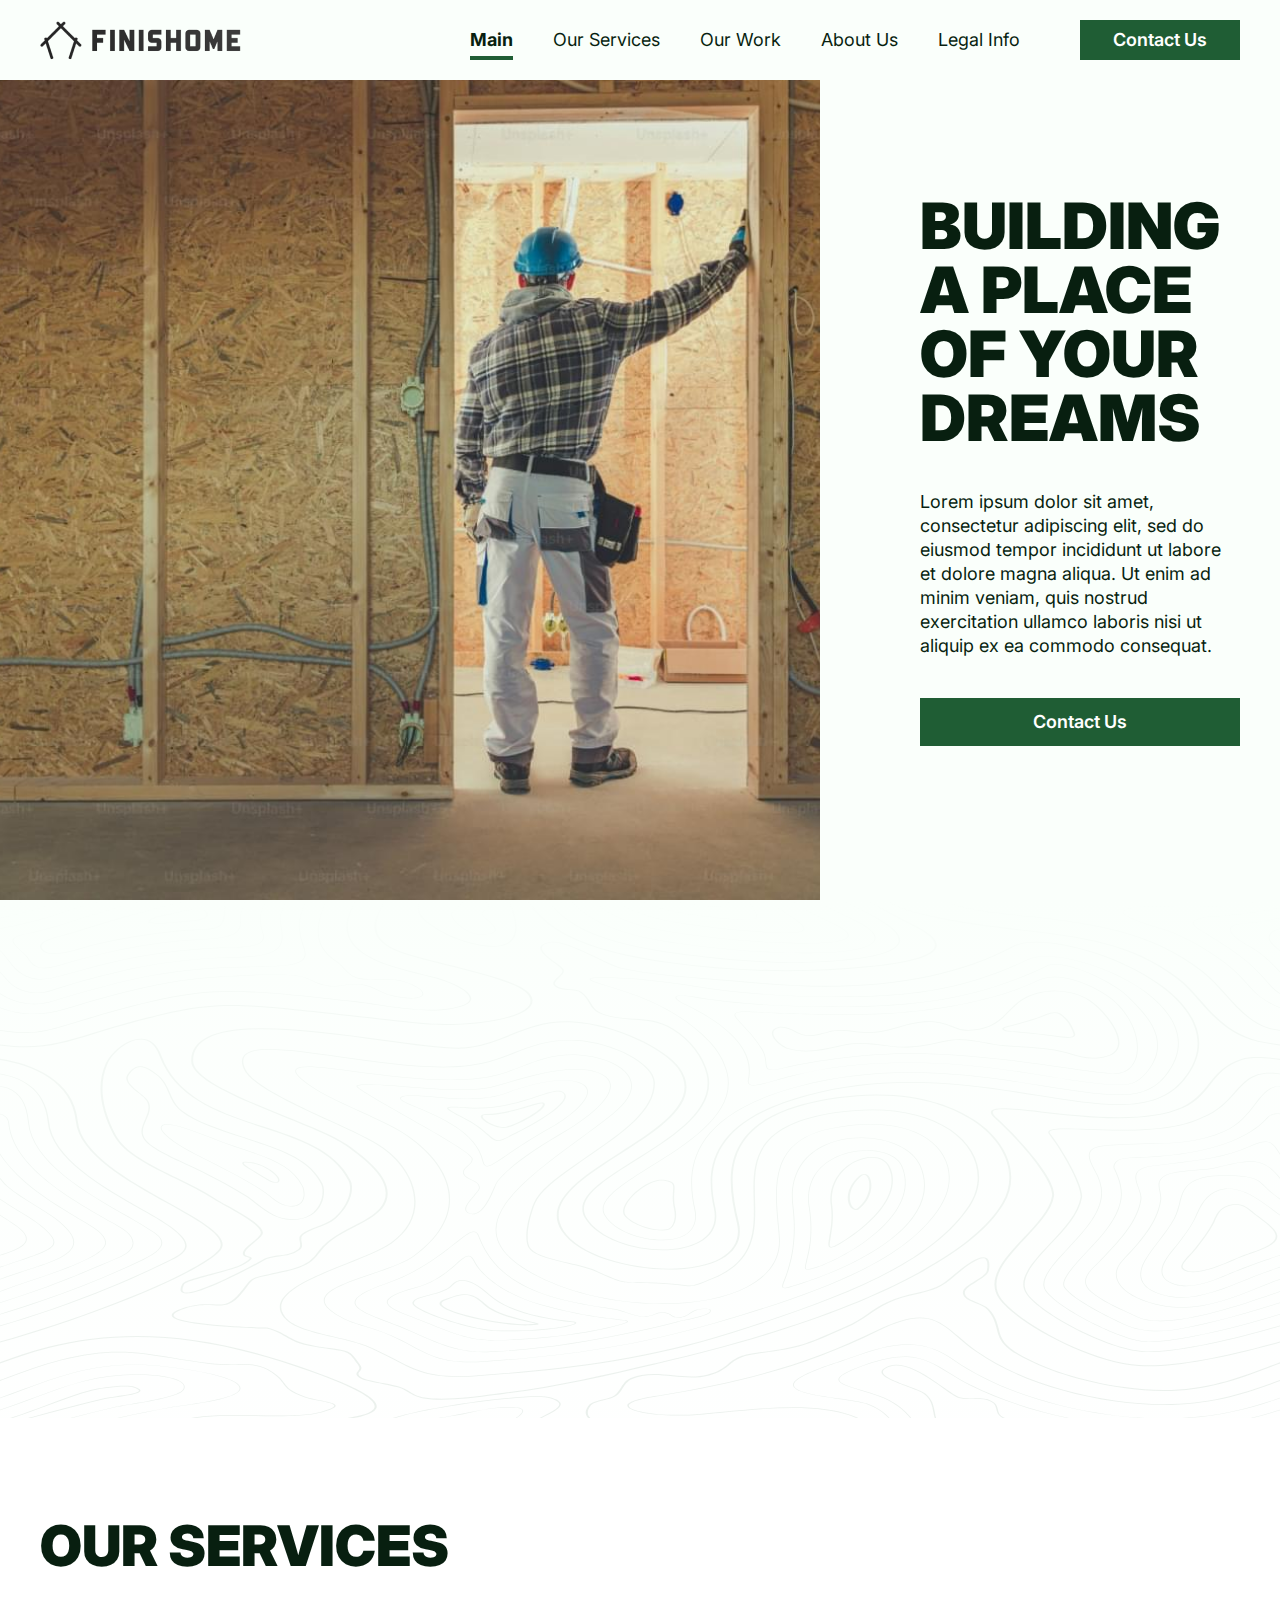
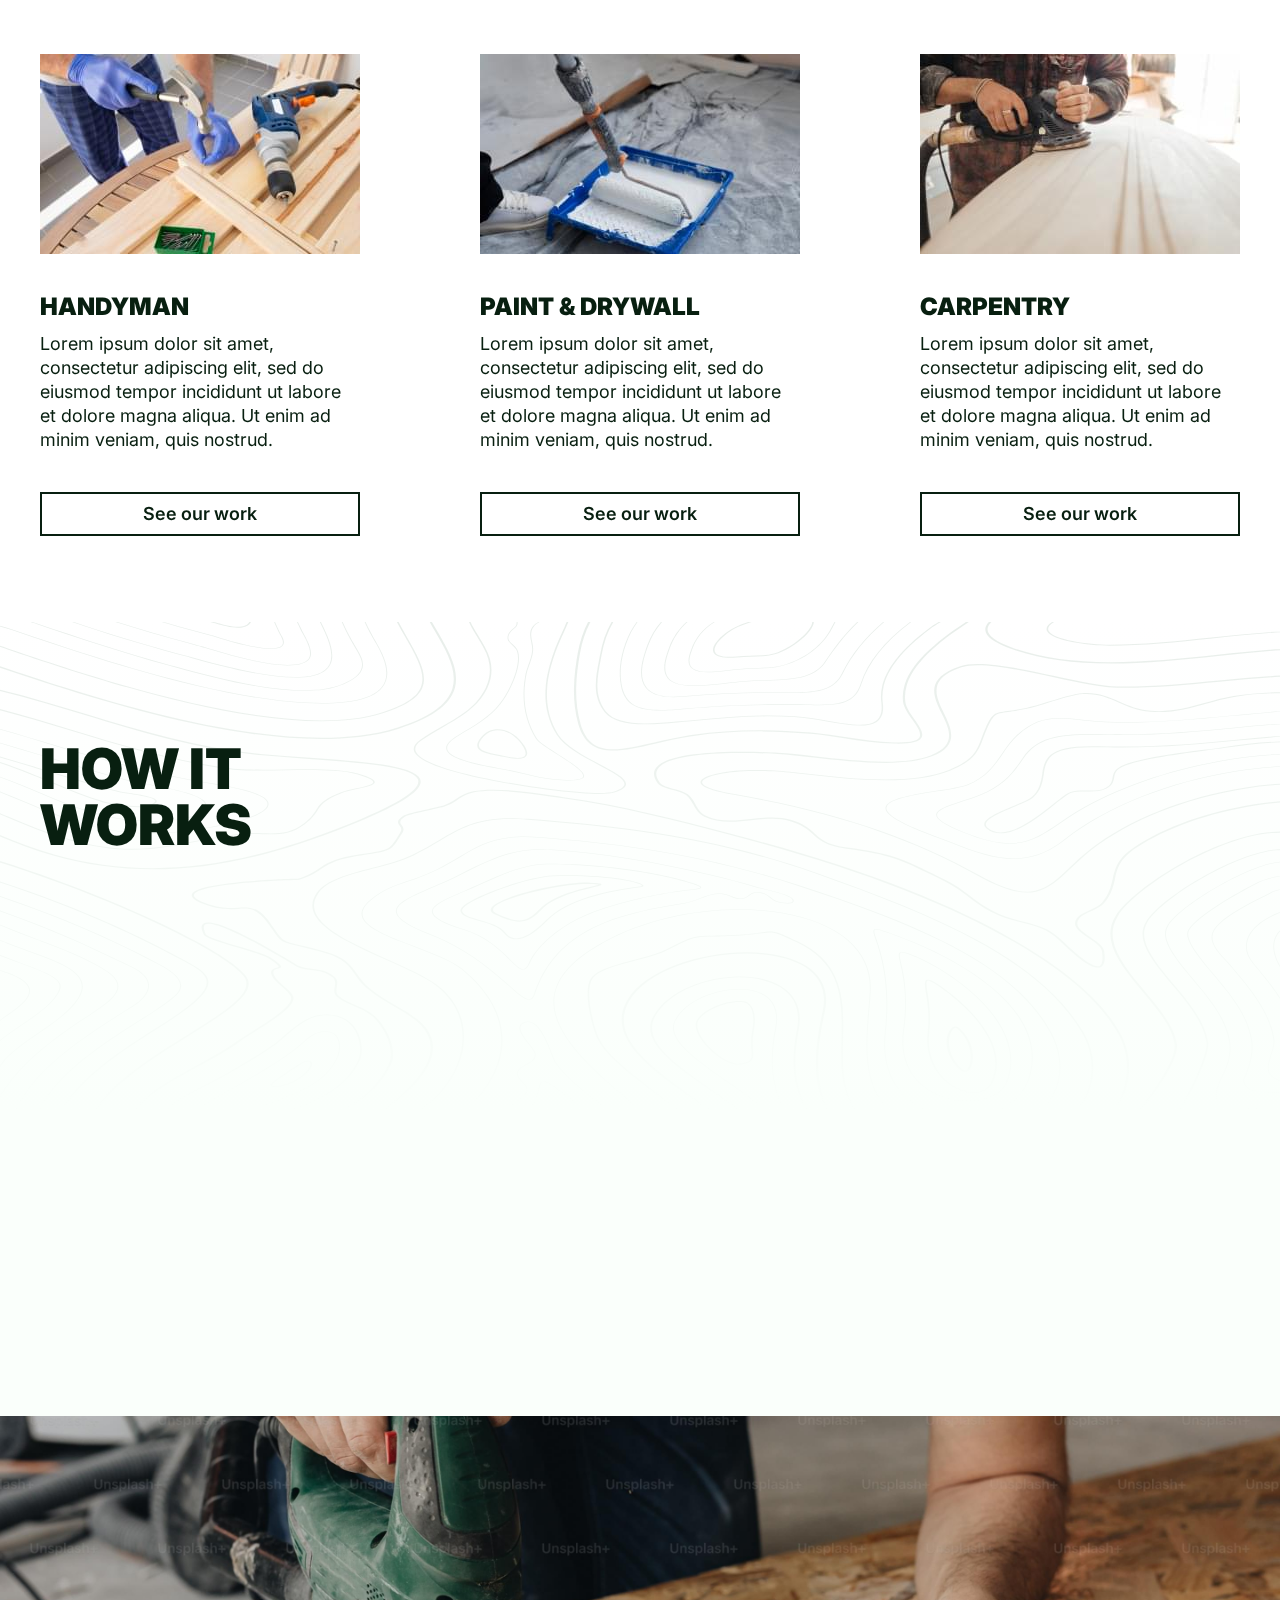
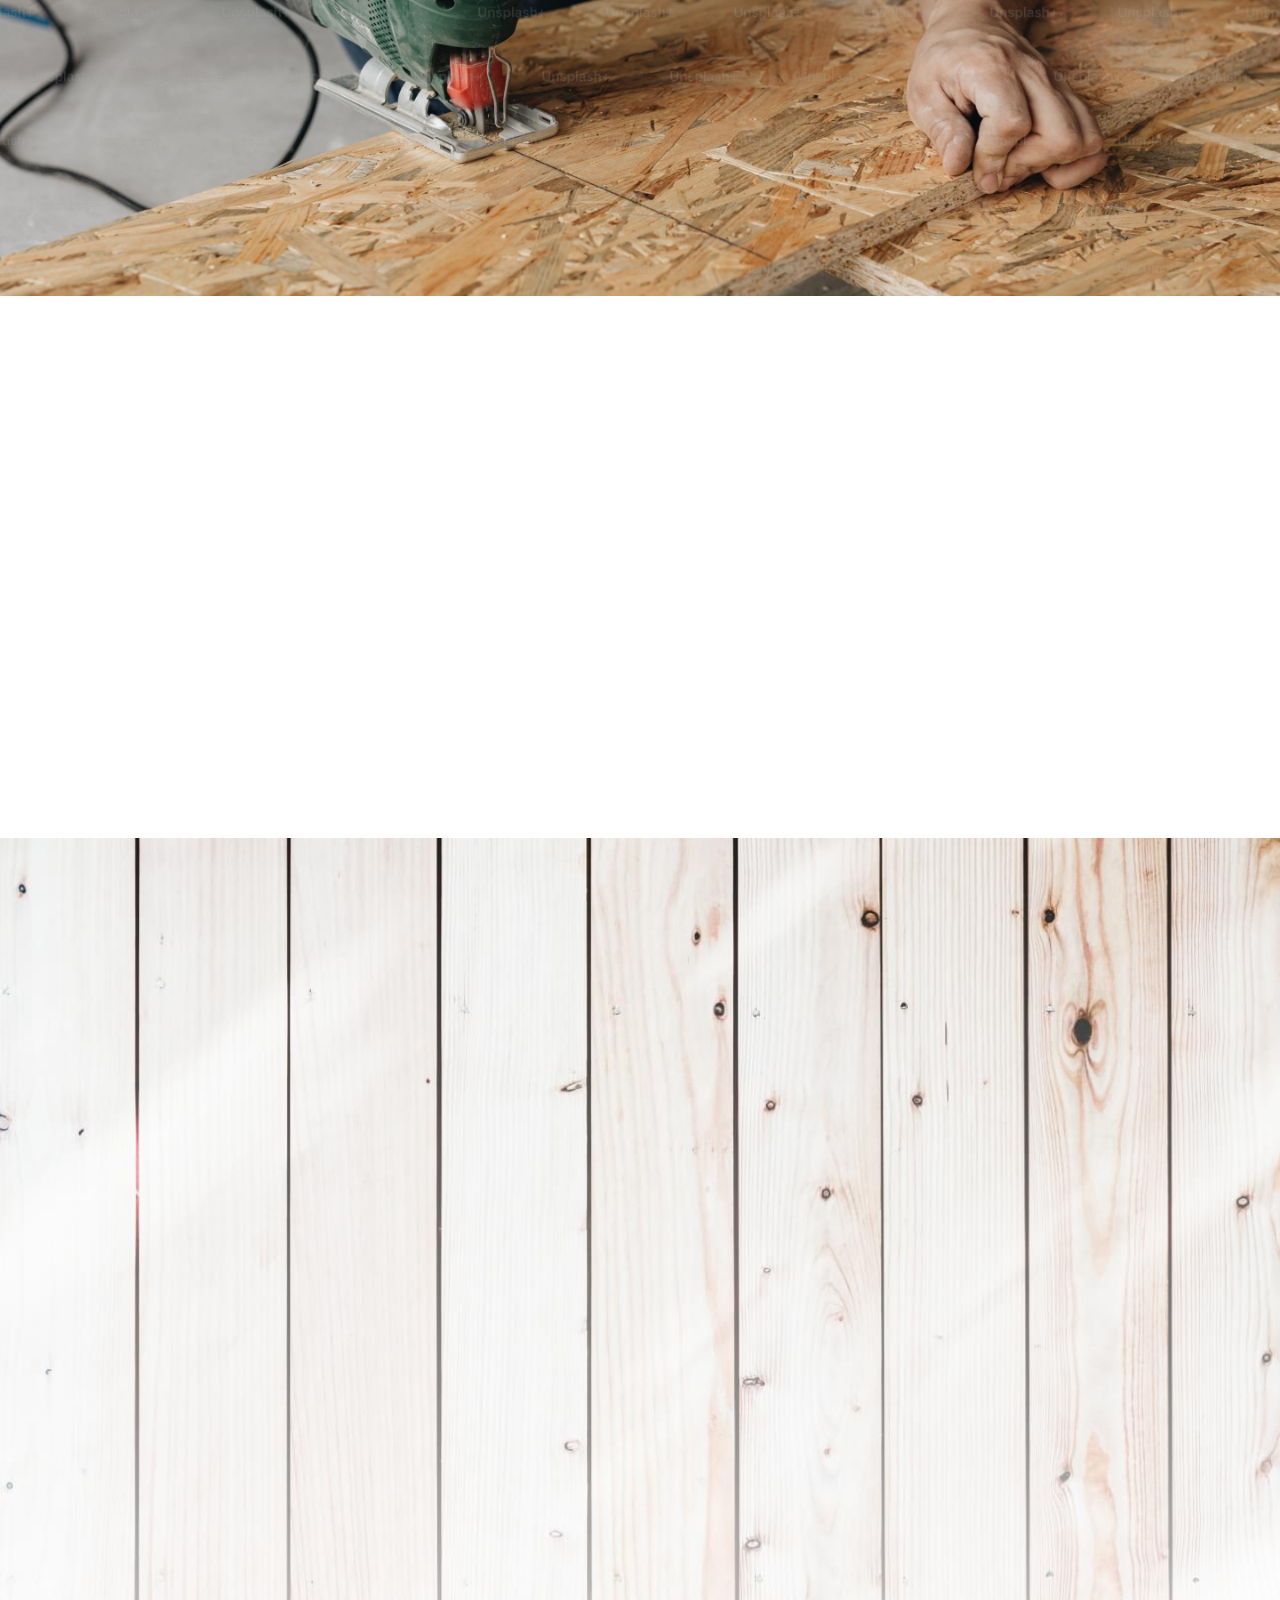
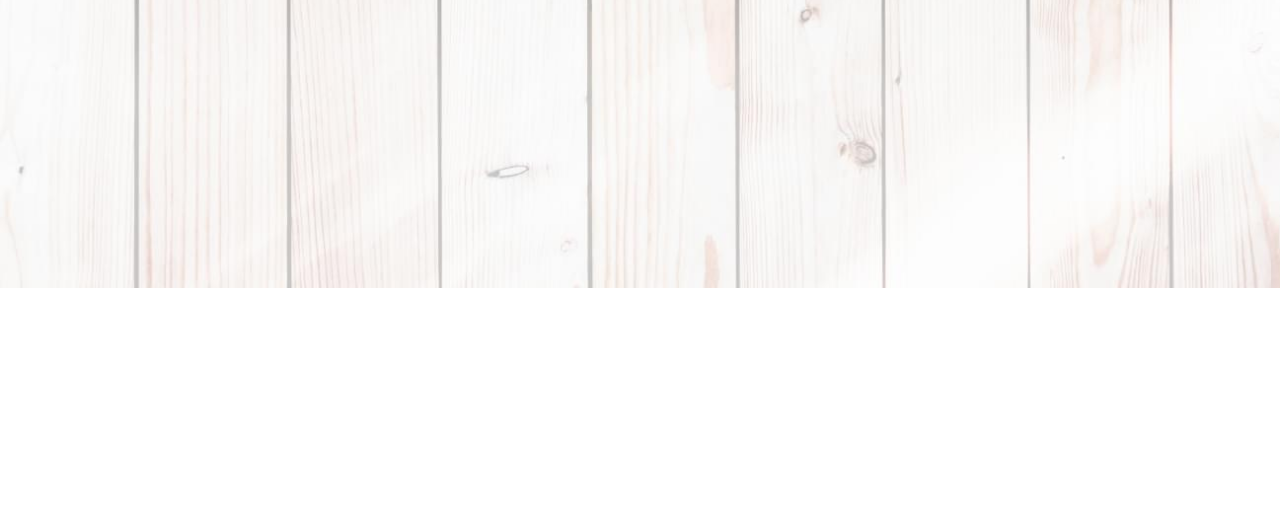
==== commit c9b52502: "Add files via upload" ====
--- a/index.html
+++ b/index.html
@@ -10,7 +10,7 @@
 			opacity: 0;
 		}
 	</style>
-	<link rel="stylesheet" href="css/style.min.css?_v=20231228173754" />
+	<link rel="stylesheet" href="css/style.min.css?_v=20231230140028" />
 	<link rel="shortcut icon" href="favicon.ico" />
 	<!-- <meta name="robots" content="noindex, nofollow"> -->
 	<meta name="viewport" content="width=device-width, initial-scale=1.0" />
@@ -110,7 +110,7 @@
 				<div class="services__container">
 					<h2 class="services__title title">Our Services</h2>
 					<div class="services__body" data-prlx>
-						<article class="services__item item-services">
+						<article class="services__item item-services appearance-m" data-watch data-watch-once data-watch-threshold="0.4">
 							<a href="work.html" class="item-services__image">
 								<img class="ibg" data-src="img/services/1.jpg" alt="Image" />
 							</a>
@@ -124,7 +124,7 @@
 								See our work
 							</a>
 						</article>
-						<article class="services__item item-services">
+						<article class="services__item item-services appearance-m" data-watch data-watch-once data-watch-threshold="0.4">
 							<a href="work.html" class="item-services__image">
 								<img class="ibg" data-src="img/services/2.jpg" alt="Image" />
 							</a>
@@ -138,7 +138,7 @@
 								See our work
 							</a>
 						</article>
-						<article class="services__item item-services">
+						<article class="services__item item-services appearance-m" data-watch data-watch-once data-watch-threshold="0.4">
 							<a href="work.html" class="item-services__image">
 								<img class="ibg" data-src="img/services/3.jpg" alt="Image" />
 							</a>
@@ -196,7 +196,7 @@
 				</div>
 			</section>
 			<section class="reviews">
-				<img class="reviews__image ibg" data-src="img/banner/banner.jpg" alt="Banner" />
+				<img class="reviews__image banner ibg" data-src="img/banner/banner.jpg" alt="Banner" />
 				<div class="reviews__body appearance" data-watch data-watch-once data-watch-threshold="0.4">
 					<div class="reviews__inner">
 						<div class="reviews__left">
@@ -382,7 +382,7 @@
 			</div>
 		</footer>
 	</div>
-	<script src="js/app.min.js?_v=20231228173754"></script>
+	<script src="js/app.min.js?_v=20231230140028"></script>
 </body>
 
 </html>--- a/css/style.min.css
+++ b/css/style.min.css
@@ -1 +1 @@
-@charset "UTF-8";@import url(https://fonts.googleapis.com/css?family=Inter:regular,600,700,800,900&display=swap);*{padding:0;margin:0;border:0}*,::after,::before{-webkit-box-sizing:border-box;box-sizing:border-box}::after,::before{display:inline-block}body,html{height:100%;min-width:320px}body{color:#081f10;line-height:1;font-family:Inter;font-size:1.125rem;-ms-text-size-adjust:100%;-moz-text-size-adjust:100%;-webkit-text-size-adjust:100%;-webkit-font-smoothing:antialiased;-moz-osx-font-smoothing:grayscale}button,input,textarea{font-family:Inter;font-size:inherit;line-height:inherit}button{cursor:pointer;color:inherit;background-color:transparent}a{display:inline-block;color:inherit;text-decoration:none}ul li{list-style:none}img{vertical-align:top}h1,h2,h3,h4,h5,h6{font-weight:inherit;font-size:inherit}.lock body{overflow:hidden;-ms-touch-action:none;touch-action:none;-ms-scroll-chaining:none;overscroll-behavior:none}.loaded body{opacity:1}.wrapper{min-height:100%;display:-webkit-box;display:-ms-flexbox;display:flex;-webkit-box-orient:vertical;-webkit-box-direction:normal;-ms-flex-direction:column;flex-direction:column;overflow:hidden}@supports (overflow:clip){.wrapper{overflow:clip}}.wrapper>main{-webkit-box-flex:1;-ms-flex:1 1 auto;flex:1 1 auto}.wrapper>*{min-width:0}[class*=__container]{max-width:76.875rem;margin:0 auto;padding:0 .9375rem}.menu-open .menu::before{content:"";position:fixed;width:100%;height:100vh;top:0;left:0;background-color:rgba(8,31,16,.5);z-index:2;-webkit-transition:background-color .3s;transition:background-color .3s}.icon-menu{display:none}body::after{content:"";background-color:rgba(8,31,16,.5);position:fixed;width:100%;height:100%;top:0;left:0;opacity:0;-webkit-transition:opacity .8s ease 0s;transition:opacity .8s ease 0s;pointer-events:none;z-index:149}.popup-show body::after{opacity:1}.popup{position:fixed;top:0;left:0;bottom:0;right:0;padding:4.5rem .9375rem;-webkit-transition:visibility .8s ease 0s;transition:visibility .8s ease 0s;visibility:hidden;pointer-events:none}.popup_show{z-index:150;visibility:visible;overflow:auto;pointer-events:auto}.popup_show .popup__content{visibility:visible;-webkit-transform:scale(1);-ms-transform:scale(1);transform:scale(1);-webkit-animation:appear .8s ease;animation:appear .8s ease}.popup__wrapper{display:-webkit-box;display:-ms-flexbox;display:flex;-webkit-box-orient:vertical;-webkit-box-direction:normal;-ms-flex-direction:column;flex-direction:column;-webkit-box-align:center;-ms-flex-align:center;align-items:center;min-height:100%;-webkit-box-flex:1;-ms-flex:1 1 auto;flex:1 1 auto;width:100%;display:flex;-webkit-box-pack:center;-ms-flex-pack:center;justify-content:center;align-items:center}.popup__content{-webkit-animation:disappear .5s ease;animation:disappear .5s ease;visibility:hidden;-webkit-transform:scale(0);-ms-transform:scale(0);transform:scale(0);-webkit-transition:-webkit-transform .3s ease 0s;transition:-webkit-transform .3s ease 0s;transition:transform .3s ease 0s;transition:transform .3s ease 0s,-webkit-transform .3s ease 0s;background-color:#fafffb;max-width:75rem;width:100%}.lock .popup__content{visibility:visible}.popup__close{position:absolute;z-index:1;top:1.5625rem;right:1.5625rem}@-webkit-keyframes appear{0%{-webkit-transform:scale(0);transform:scale(0);opacity:0}35%{-webkit-transform:scale(1.1);transform:scale(1.1);opacity:1}60%{-webkit-transform:scale(.95);transform:scale(.95)}75%{-webkit-transform:scale(1.05);transform:scale(1.05)}90%{-webkit-transform:scale(.97);transform:scale(.97)}100%{-webkit-transform:scale(1);transform:scale(1)}}@keyframes appear{0%{-webkit-transform:scale(0);transform:scale(0);opacity:0}35%{-webkit-transform:scale(1.1);transform:scale(1.1);opacity:1}60%{-webkit-transform:scale(.95);transform:scale(.95)}75%{-webkit-transform:scale(1.05);transform:scale(1.05)}90%{-webkit-transform:scale(.97);transform:scale(.97)}100%{-webkit-transform:scale(1);transform:scale(1)}}@-webkit-keyframes disappear{0%{-webkit-transform:scale(1);transform:scale(1)}30%{-webkit-transform:scale(.9);transform:scale(.9)}50%{-webkit-transform:scale(1.1);transform:scale(1.1)}100%{-webkit-transform:scale(0);transform:scale(0)}}@keyframes disappear{0%{-webkit-transform:scale(1);transform:scale(1)}30%{-webkit-transform:scale(.9);transform:scale(.9)}50%{-webkit-transform:scale(1.1);transform:scale(1.1)}100%{-webkit-transform:scale(0);transform:scale(0)}}[data-showmore-button] span:last-child{display:none}._showmore-active [data-showmore-button] span{display:none}._showmore-active [data-showmore-button] span:last-child{display:block}.ibg{width:100%;height:100%;-o-object-fit:cover;object-fit:cover}.ibg--top{-o-object-position:top;object-position:top}.ibg--bottom{-o-object-position:bottom;object-position:bottom}.ibg--left{-o-object-position:left;object-position:left}.ibg--right{-o-object-position:right;object-position:right}.ibg--contain{-o-object-fit:contain;object-fit:contain}.button{padding:.9375rem;background-color:#1f5d34;color:#fff;font-weight:600;text-align:center;-webkit-transition:background-color .3s;transition:background-color .3s}.button--small{padding:.6875rem}.button--transparent{background-color:transparent;color:#081f10;border:.125rem solid #081f10}.text{line-height:1.3333333333}.text p:not(:last-child){margin-bottom:1.25rem}.title{font-weight:900;text-transform:uppercase}.page-title{font-weight:900;text-transform:uppercase;max-width:43.75rem}.bottom{display:-webkit-box;display:-ms-flexbox;display:flex;-webkit-box-align:center;-ms-flex-align:center;align-items:center;-ms-flex-wrap:wrap;flex-wrap:wrap;gap:1.875rem}.bottom__social{display:-webkit-box;display:-ms-flexbox;display:flex;-webkit-box-align:center;-ms-flex-align:center;align-items:center;gap:1.25rem}.bottom__social a{-webkit-transition:-webkit-transform .3s;transition:-webkit-transform .3s;transition:transform .3s;transition:transform .3s,-webkit-transform .3s}.list-items{display:-ms-grid;display:grid;grid-template-columns:repeat(auto-fit,minmax(12.1875rem,1fr));row-gap:5rem}.list-items__icon{width:7.5rem;height:7.5rem;display:-webkit-box;display:-ms-flexbox;display:flex;-webkit-box-align:center;-ms-flex-align:center;align-items:center;-webkit-box-pack:center;-ms-flex-pack:center;justify-content:center;background:rgba(58,170,96,.05);margin-bottom:2.5rem}.list-items__title{font-size:1.5rem;line-height:1.0833333333;font-weight:900;text-transform:uppercase;margin-bottom:.75rem}.list-items__text a{text-decoration:underline;-webkit-transition:color .3s;transition:color .3s}.project__slider{-webkit-box-flex:0;-ms-flex:0 0 59.6666666667%;flex:0 0 59.6666666667%}.project__slide .ibg{aspect-ratio:716/480}.project__pagination{display:-webkit-box;display:-ms-flexbox;display:flex;gap:1.25rem;-webkit-box-orient:vertical;-webkit-box-direction:normal;-ms-flex-direction:column;flex-direction:column;-webkit-box-align:center;-ms-flex-align:center;align-items:center;-webkit-box-pack:center;-ms-flex-pack:center;justify-content:center}.project__pagination .swiper-pagination-bullet{width:1.25rem;height:1.25rem;border:.125rem solid #1f5d34;cursor:pointer;-webkit-transition:background-color .8s;transition:background-color .8s}.project__pagination .swiper-pagination-bullet-active{background-color:#1f5d34}.project__title{font-size:1.5rem;line-height:1.0833333333;font-weight:900;text-transform:uppercase;margin-bottom:1.5rem}.project__text{margin-bottom:2.5rem}.project__button{width:100%}.appearance{-webkit-transform:translate(0,3.125rem);-ms-transform:translate(0,3.125rem);transform:translate(0,3.125rem);opacity:0;visibility:hidden;-webkit-transition:opacity .6s ease 0s,visibility .6s ease 0s,-webkit-transform .6s ease 0s;transition:opacity .6s ease 0s,visibility .6s ease 0s,-webkit-transform .6s ease 0s;transition:transform .6s ease 0s,opacity .6s ease 0s,visibility .6s ease 0s;transition:transform .6s ease 0s,opacity .6s ease 0s,visibility .6s ease 0s,-webkit-transform .6s ease 0s}.appearance._watcher-view{-webkit-transform:translate(0,0);-ms-transform:translate(0,0);transform:translate(0,0);opacity:1;visibility:visible}.header{background-color:#fafffb;position:fixed;top:0;left:0;width:100%;z-index:100}.header__container{display:-webkit-box;display:-ms-flexbox;display:flex;-webkit-box-align:center;-ms-flex-align:center;align-items:center;-webkit-box-pack:justify;-ms-flex-pack:justify;justify-content:space-between;min-height:5rem;padding-top:.9375rem;padding-bottom:.9375rem}.header__logo{-webkit-box-flex:0;-ms-flex:0 0 auto;flex:0 0 auto}.header__logo img{width:100%}.header__button{min-width:10rem}.menu{-webkit-box-flex:1;-ms-flex:1 1 auto;flex:1 1 auto}.menu__logo{max-width:10.0625rem;margin-bottom:5.625rem}.menu__logo img{width:100%}.menu__link{position:relative}.menu__link::after{content:"";position:absolute;left:0;bottom:-.6875rem;width:0%;height:.25rem;background-color:#1f5d34;-webkit-transition:width .3s;transition:width .3s}.menu__link--active{font-weight:700}.menu__link--active::after{width:100%}.footer{position:relative;z-index:1;padding-top:2.5rem;padding-bottom:2.5rem;background-color:#fff;-webkit-box-shadow:0 -8px 10px 0 rgba(185,142,141,.15),0 -20px 30px 0 rgba(185,142,141,.1);box-shadow:0 -8px 10px 0 rgba(185,142,141,.15),0 -20px 30px 0 rgba(185,142,141,.1)}.footer__top{display:-webkit-box;display:-ms-flexbox;display:flex;-webkit-box-pack:justify;-ms-flex-pack:justify;justify-content:space-between;-webkit-box-align:center;-ms-flex-align:center;align-items:center;gap:5rem;margin-bottom:5.625rem}.footer__item:not(:last-child){margin-bottom:1rem}.footer__bottom{-webkit-box-pack:justify;-ms-flex-pack:justify;justify-content:space-between}.page--work{background-color:#fafffb}.page--info{background-color:#fafffb}.hero{background-color:#fafffb}.hero__container{width:100%}.hero__content{display:-webkit-box;display:-ms-flexbox;display:flex;-webkit-box-orient:vertical;-webkit-box-direction:normal;-ms-flex-direction:column;flex-direction:column;gap:2.5rem}.hero__title{font-weight:900;text-transform:uppercase}.hero__text:not(:last-child){margin-bottom:2.5rem}.hero__button{width:100%}.advantages{background:url(../img/advantages/layer.svg) 0 0/cover no-repeat}.advantages__title{display:none}.services{background-color:#fff;padding-top:6.25rem}.services__title{margin-bottom:5rem}.services__body{display:-ms-grid;display:grid;grid-template-columns:repeat(auto-fit,minmax(18.125rem,1fr));row-gap:3rem}.item-services__image{display:block;margin-bottom:2.5rem;overflow:hidden}.item-services__image .ibg{aspect-ratio:320/200;-webkit-transition:-webkit-transform .3s;transition:-webkit-transform .3s;transition:transform .3s;transition:transform .3s,-webkit-transform .3s}.item-services__title{font-size:1.5rem;line-height:1.0833333333;font-weight:900;text-transform:uppercase;margin-bottom:.75rem;-webkit-transition:color .3s;transition:color .3s}.item-services__text{margin-bottom:2.5rem}.item-services__button{width:100%}.how{padding-top:7.5rem;background:url(../img/how/bg.svg) 0 0/cover no-repeat}.reviews__body{position:relative;background-color:#fff;-webkit-box-shadow:0 8px 10px 0 rgba(185,142,141,.15),0 20px 30px 0 rgba(185,142,141,.1);box-shadow:0 8px 10px 0 rgba(185,142,141,.15),0 20px 30px 0 rgba(185,142,141,.1)}.reviews__inner{max-width:69.375rem;margin:0 auto;padding-left:.9375rem;padding-right:.9375rem;display:-webkit-box;display:-ms-flexbox;display:flex;-webkit-box-pack:justify;-ms-flex-pack:justify;justify-content:space-between;-webkit-column-gap:1.875rem;-moz-column-gap:1.875rem;column-gap:1.875rem}.reviews__left{max-width:15.25rem}.reviews__left .text{max-width:12.5rem}.reviews__title{font-size:1.5rem;line-height:1.0833333333;font-weight:900;text-transform:uppercase}.reviews__title:not(:last-child){margin-bottom:2rem}.reviews__review{padding-top:1.25rem;background:url(../img/icons/quote.svg) 0 0 no-repeat;font-size:1.5rem;line-height:1.3333333333;font-style:italic;margin-bottom:3rem}.reviews__review span{margin-left:4.375rem}.reviews__name{text-align:right;font-size:1rem;font-weight:900}.reviews__main{padding-top:4rem;background:url(../img/reviews/bg.jpg) 0 0/cover no-repeat}.reviews__items{max-width:66.875rem;margin:0 auto;padding-left:.9375rem;padding-right:.9375rem;display:-ms-grid;display:grid;grid-template-columns:repeat(auto-fit,minmax(18.125rem,1fr))}.reviews__text{max-width:41.875rem;margin:0 auto 2.5rem;text-align:center;padding-left:.9375rem;padding-right:.9375rem}.reviews__button{min-width:15rem;margin-left:50%;-webkit-transform:translateX(-50%);-ms-transform:translateX(-50%);transform:translateX(-50%)}.item-reviews{background-color:#fff;-webkit-box-shadow:0 4px 8px 0 rgba(185,142,141,.15);box-shadow:0 4px 8px 0 rgba(185,142,141,.15);padding:1.375rem 2rem}.item-reviews__top{display:-webkit-box;display:-ms-flexbox;display:flex;-webkit-box-align:center;-ms-flex-align:center;align-items:center;gap:.875rem;margin-bottom:1.5rem}.item-reviews__image{width:4.5rem;height:4.5rem;border-radius:50%}.item-reviews__rating:not(:last-child){margin-bottom:.4375rem}.item-reviews__name{font-weight:800}.item-reviews__text{font-size:.875rem}.item-reviews__text:not(:last-child){margin-bottom:1.5rem}.item-reviews__type{font-size:.875rem;font-weight:900}.work__title{margin-bottom:1.25rem}.work__text{margin-bottom:5rem}.work__show-more{display:-ms-grid;display:grid}.work__list{display:-ms-grid;display:grid;grid-template-columns:repeat(auto-fit,minmax(18.125rem,1fr))}.work__link{display:-webkit-box;display:-ms-flexbox;display:flex;-webkit-box-orient:vertical;-webkit-box-direction:normal;-ms-flex-direction:column;flex-direction:column;-webkit-box-pack:end;-ms-flex-pack:end;justify-content:flex-end;position:relative;aspect-ratio:1/1;font-size:1.5rem;line-height:1.0833333333;font-weight:900;text-transform:uppercase;color:#fff;padding:1.5rem}.work__link::before{content:"";position:absolute;left:0;top:0;width:100%;height:100%;background:-webkit-gradient(linear,left bottom,left top,color-stop(28.75%,rgba(8,31,16,.5)),to(rgba(8,31,16,0)));background:linear-gradient(0deg,rgba(8,31,16,.5) 28.75%,rgba(8,31,16,0) 100%);z-index:1}.work__link .ibg{position:absolute;left:0;top:0}.work__name{position:relative;z-index:2;max-width:17.5rem}.work__hover{position:absolute;left:0;top:0;width:100%;height:100%;z-index:3;background-color:rgba(31,93,52,.9);padding:1.5rem;display:-webkit-box;display:-ms-flexbox;display:flex;-webkit-box-pack:center;-ms-flex-pack:center;justify-content:center;-webkit-box-align:center;-ms-flex-align:center;align-items:center;opacity:0;visibility:hidden;-webkit-transition:opacity .3s ease 0s;transition:opacity .3s ease 0s}.work__more{max-width:20rem;width:100%;margin:0 auto}.info__title{margin-bottom:2.5rem}.info__block{max-width:40rem}.info__block:not(:last-child){margin-bottom:5rem}.info__subtitle{font-size:1.5rem;font-weight:900;text-transform:uppercase}.info__subtitle:not(:last-child){margin-bottom:2.5rem}.swiper{overflow:hidden}.swiper-initialized{-ms-touch-action:pan-y;touch-action:pan-y}.swiper-wrapper{width:100%;height:100%;-webkit-box-sizing:content-box;box-sizing:content-box;display:-webkit-box;display:-ms-flexbox;display:flex;position:relative}.swiper-vertical .swiper-wrapper{-webkit-box-orient:vertical;-webkit-box-direction:normal;-ms-flex-direction:column;flex-direction:column}.swiper-autoheight .swiper-wrapper{-webkit-box-align:start;-ms-flex-align:start;align-items:flex-start}.swiper-initialized .swiper-slide{-ms-flex-negative:0;flex-shrink:0}.swiper-android .swiper-slide,.swiper-android .swiper-wrapper{-webkit-transform:translate3d(0,0,0);transform:translate3d(0,0,0)}.swiper-button-lock{display:none!important}@media (min-width:47.99875em){.list-items__item{-webkit-transform:translate(0,3.125rem);-ms-transform:translate(0,3.125rem);transform:translate(0,3.125rem);opacity:0;visibility:hidden}.list-items__item:nth-child(1){-webkit-transition:opacity .6s ease 0s,visibility .6s ease 0s,-webkit-transform .6s ease 0s;transition:opacity .6s ease 0s,visibility .6s ease 0s,-webkit-transform .6s ease 0s;transition:transform .6s ease 0s,opacity .6s ease 0s,visibility .6s ease 0s;transition:transform .6s ease 0s,opacity .6s ease 0s,visibility .6s ease 0s,-webkit-transform .6s ease 0s}.list-items__item:nth-child(2){-webkit-transition:opacity .6s ease .3s,visibility .6s ease .3s,-webkit-transform .6s ease .3s;transition:opacity .6s ease .3s,visibility .6s ease .3s,-webkit-transform .6s ease .3s;transition:transform .6s ease .3s,opacity .6s ease .3s,visibility .6s ease .3s;transition:transform .6s ease .3s,opacity .6s ease .3s,visibility .6s ease .3s,-webkit-transform .6s ease .3s}.list-items__item:nth-child(3){-webkit-transition:opacity .6s ease .6s,visibility .6s ease .6s,-webkit-transform .6s ease .6s;transition:opacity .6s ease .6s,visibility .6s ease .6s,-webkit-transform .6s ease .6s;transition:transform .6s ease .6s,opacity .6s ease .6s,visibility .6s ease .6s;transition:transform .6s ease .6s,opacity .6s ease .6s,visibility .6s ease .6s,-webkit-transform .6s ease .6s}._watcher-view .list-items__item{-webkit-transform:translate(0,0);-ms-transform:translate(0,0);transform:translate(0,0);opacity:1;visibility:visible}.header{-webkit-transform:translate(0,-100%);-ms-transform:translate(0,-100%);transform:translate(0,-100%);opacity:0;visibility:hidden;-webkit-transition:opacity .6s ease .8s,visibility .6s ease .8s,-webkit-transform .6s ease .8s;transition:opacity .6s ease .8s,visibility .6s ease .8s,-webkit-transform .6s ease .8s;transition:transform .6s ease .8s,opacity .6s ease .8s,visibility .6s ease .8s;transition:transform .6s ease .8s,opacity .6s ease .8s,visibility .6s ease .8s,-webkit-transform .6s ease .8s}.loaded .header{-webkit-transform:translate(0,0);-ms-transform:translate(0,0);transform:translate(0,0);opacity:1;visibility:visible}.hero{position:relative;min-height:100vh;display:-webkit-box;display:-ms-flexbox;display:flex;-webkit-box-align:center;-ms-flex-align:center;align-items:center}.hero__image{position:absolute;top:0;left:0;height:100%;-webkit-transform:translate(0,3.125rem);-ms-transform:translate(0,3.125rem);transform:translate(0,3.125rem);opacity:0;visibility:hidden;-webkit-transition:opacity .6s ease .6s,visibility .6s ease .6s,-webkit-transform .6s ease .6s;transition:opacity .6s ease .6s,visibility .6s ease .6s,-webkit-transform .6s ease .6s;transition:transform .6s ease .6s,opacity .6s ease .6s,visibility .6s ease .6s;transition:transform .6s ease .6s,opacity .6s ease .6s,visibility .6s ease .6s,-webkit-transform .6s ease .6s}.loaded .hero__image{-webkit-transform:translate(0,0);-ms-transform:translate(0,0);transform:translate(0,0);opacity:1;visibility:visible}.hero__container{padding-top:5rem;padding-bottom:2.5rem}.hero__content{margin:0 0 0 auto}.hero__title{-webkit-transform:translate(0,3.125rem);-ms-transform:translate(0,3.125rem);transform:translate(0,3.125rem);opacity:0;visibility:hidden;-webkit-transition:opacity .6s ease 0s,visibility .6s ease 0s,-webkit-transform .6s ease 0s;transition:opacity .6s ease 0s,visibility .6s ease 0s,-webkit-transform .6s ease 0s;transition:transform .6s ease 0s,opacity .6s ease 0s,visibility .6s ease 0s;transition:transform .6s ease 0s,opacity .6s ease 0s,visibility .6s ease 0s,-webkit-transform .6s ease 0s}.loaded .hero__title{-webkit-transform:translate(0,0);-ms-transform:translate(0,0);transform:translate(0,0);opacity:1;visibility:visible}.hero__text{-webkit-transform:translate(0,3.125rem);-ms-transform:translate(0,3.125rem);transform:translate(0,3.125rem);opacity:0;visibility:hidden;-webkit-transition:opacity .6s ease .2s,visibility .6s ease .2s,-webkit-transform .6s ease .2s;transition:opacity .6s ease .2s,visibility .6s ease .2s,-webkit-transform .6s ease .2s;transition:transform .6s ease .2s,opacity .6s ease .2s,visibility .6s ease .2s;transition:transform .6s ease .2s,opacity .6s ease .2s,visibility .6s ease .2s,-webkit-transform .6s ease .2s}.loaded .hero__text{-webkit-transform:translate(0,0);-ms-transform:translate(0,0);transform:translate(0,0);opacity:1;visibility:visible}.hero__button{-webkit-transform:translate(0,3.125rem);-ms-transform:translate(0,3.125rem);transform:translate(0,3.125rem);opacity:0;visibility:hidden;-webkit-transition:opacity .6s ease .4s,visibility .6s ease .4s,-webkit-transform .6s ease .4s;transition:opacity .6s ease .4s,visibility .6s ease .4s,-webkit-transform .6s ease .4s;transition:transform .6s ease .4s,opacity .6s ease .4s,visibility .6s ease .4s;transition:transform .6s ease .4s,opacity .6s ease .4s,visibility .6s ease .4s,-webkit-transform .6s ease .4s}.loaded .hero__button{-webkit-transform:translate(0,0);-ms-transform:translate(0,0);transform:translate(0,0);opacity:1;visibility:visible}.reviews__right{max-width:35rem}}@media (min-width:47.99875em) and (min-width:75em){.hero__content{max-width:20rem}}@media (min-width:61.99875em){.project{display:-webkit-box;display:-ms-flexbox;display:flex;-webkit-box-align:center;-ms-flex-align:center;align-items:center}.project__pagination{margin-left:1.25rem}.menu{display:-webkit-box;display:-ms-flexbox;display:flex;-webkit-box-pack:end;-ms-flex-pack:end;justify-content:end}.menu__logo{display:none}.menu__list{display:-webkit-box;display:-ms-flexbox;display:flex;-ms-flex-wrap:wrap;flex-wrap:wrap;row-gap:.9375rem}.menu__bottom{display:none}.footer__list{display:-webkit-box;display:-ms-flexbox;display:flex;-ms-flex-wrap:wrap;flex-wrap:wrap}}@media (min-width:61.99875em) and (min-width:75em){.project{padding-top:7.5rem}.project{padding-bottom:7.5rem}}@media (min-width:61.99875em) and (min-width:76.875em){.menu__list{-webkit-column-gap:2.5rem;-moz-column-gap:2.5rem;column-gap:2.5rem}.footer__list{-webkit-column-gap:2.5rem;-moz-column-gap:2.5rem;column-gap:2.5rem}}@media (min-width:76.875em){.title{font-size:3.5rem}.page-title{font-size:5rem}.list-items{-webkit-column-gap:7.5rem;-moz-column-gap:7.5rem;column-gap:7.5rem}.header__container{-webkit-column-gap:3.75rem;-moz-column-gap:3.75rem;column-gap:3.75rem}.header__logo{width:12.5625rem}.page--work{padding-top:12.5rem}.page--work{padding-bottom:9.875rem}.page--info{padding-top:12.5rem}.page--info{padding-bottom:12.5rem}.hero__image{width:calc((100vw - 1200px)/ 2 + 780px)}.hero__title{font-size:4rem}.advantages{padding-top:5rem}.advantages{padding-bottom:7.5rem}.services{padding-bottom:5.3125rem}.how{padding-bottom:6.25rem}.how__title{margin-bottom:9.0625rem}.reviews__image{height:30rem}.reviews__body{padding-top:7.5rem}.reviews__body{padding-bottom:7.125rem}.reviews__main{padding-bottom:9.875rem}.reviews__items{margin-bottom:11.5rem}.work__show-more{gap:10rem}.work__show-more{margin-bottom:15rem}.work__list{gap:1.875rem}}@media (min-width:75em){.project__content{padding-left:3.75rem}.project__content{padding-right:3.75rem}.services__body{-webkit-column-gap:7.5rem;-moz-column-gap:7.5rem;column-gap:7.5rem}.reviews__items{gap:2.5rem}}@media (max-width:20em){.title{font-size:2.5rem}.page-title{font-size:3rem}.list-items{-webkit-column-gap:.9375rem;-moz-column-gap:.9375rem;column-gap:.9375rem}.header__container{-webkit-column-gap:.9375rem;-moz-column-gap:.9375rem;column-gap:.9375rem}.header__logo{width:10.0625rem}.page--work{padding-top:10rem}.page--work{padding-bottom:6.5rem}.page--info{padding-top:10rem}.page--info{padding-bottom:7.5rem}.hero__title{font-size:3rem}.advantages{padding-top:3.75rem}.advantages{padding-bottom:6.25rem}.services{padding-bottom:5rem}.how{padding-bottom:5rem}.how__title{margin-bottom:7.5rem}.reviews__image{height:18.75rem}.reviews__body{padding-top:5rem}.reviews__body{padding-bottom:3.4375rem}.reviews__main{padding-bottom:6.5rem}.reviews__items{margin-bottom:5rem}.work__show-more{gap:7.5rem}.work__show-more{margin-bottom:10rem}.work__list{gap:1.5rem}}@media (max-width:76.875em){.hero__image{width:62.5%}}@media (max-width:61.99875em){.menu__body{position:fixed;z-index:3;max-width:22.5rem;height:100vh;right:-110%;top:0;overflow:auto;padding:1.25rem 1.25rem 3.375rem;background-color:#fff;-webkit-transition:right .3s;transition:right .3s}.menu-open .menu__body{right:0}.icon-menu{display:block;position:relative;width:1.875rem;height:1.125rem;z-index:5}.icon-menu span,.icon-menu::after,.icon-menu::before{content:"";-webkit-transition:all .3s ease 0s;transition:all .3s ease 0s;right:0;position:absolute;width:100%;height:.125rem;background-color:#081f10}.icon-menu::before{top:0}.icon-menu::after{bottom:0}.icon-menu span{top:calc(50% - .0625rem)}.menu-open .icon-menu span{width:0}.menu-open .icon-menu::before{top:calc(50% - .0625rem);-webkit-transform:rotate(-45deg);-ms-transform:rotate(-45deg);transform:rotate(-45deg)}.menu-open .icon-menu::after{bottom:calc(50% - .0625rem);-webkit-transform:rotate(45deg);-ms-transform:rotate(45deg);transform:rotate(45deg)}.popup__close{top:.625rem;right:.625rem}.project{padding-bottom:5rem}.project__pagination{margin-top:2.5rem;-webkit-box-orient:horizontal;-webkit-box-direction:normal;-ms-flex-direction:row;flex-direction:row}.project__content{padding-left:1.25rem}.project__content{padding-right:1.25rem}.project__content{max-width:22.5rem;margin:4rem auto 0}.menu__body{display:-webkit-box;display:-ms-flexbox;display:flex;-webkit-box-orient:vertical;-webkit-box-direction:normal;-ms-flex-direction:column;flex-direction:column}.menu__list{-webkit-box-flex:1;-ms-flex:1 1 auto;flex:1 1 auto;font-size:1.25rem;margin-bottom:3.125rem}.menu__link--active{background-color:#fafffb}.menu__link--active::after{width:.25rem;height:100%;bottom:0}.menu__link{padding:.4375rem .75rem;width:100%}.menu__link:not(:last-child){margin-bottom:.375rem}.footer__list{-webkit-columns:2;-moz-columns:2;columns:2;gap:5rem}}@media (max-width:61.99875em) and (any-hover:none){.icon-menu{cursor:default}}@media (max-width:47.99875em){.appearance-m{-webkit-transform:translate(0,3.125rem);-ms-transform:translate(0,3.125rem);transform:translate(0,3.125rem);opacity:0;visibility:hidden;-webkit-transition:opacity .6s ease 0s,visibility .6s ease 0s,-webkit-transform .6s ease 0s;transition:opacity .6s ease 0s,visibility .6s ease 0s,-webkit-transform .6s ease 0s;transition:transform .6s ease 0s,opacity .6s ease 0s,visibility .6s ease 0s;transition:transform .6s ease 0s,opacity .6s ease 0s,visibility .6s ease 0s,-webkit-transform .6s ease 0s}.appearance-m._watcher-view{-webkit-transform:translate(0,0);-ms-transform:translate(0,0);transform:translate(0,0);opacity:1;visibility:visible}.header{-webkit-transform:translate(0,-100%);-ms-transform:translate(0,-100%);transform:translate(0,-100%);opacity:0;visibility:hidden;-webkit-transition:opacity .6s ease .4s,visibility .6s ease .4s,-webkit-transform .6s ease .4s;transition:opacity .6s ease .4s,visibility .6s ease .4s,-webkit-transform .6s ease .4s;transition:transform .6s ease .4s,opacity .6s ease .4s,visibility .6s ease .4s;transition:transform .6s ease .4s,opacity .6s ease .4s,visibility .6s ease .4s,-webkit-transform .6s ease .4s}.loaded .header{-webkit-transform:translate(0,0);-ms-transform:translate(0,0);transform:translate(0,0);opacity:1;visibility:visible}.hero__image{min-height:2.5rem;aspect-ratio:900/888;margin-bottom:2.5rem;width:100%;-webkit-transform:translate(0,3.125rem);-ms-transform:translate(0,3.125rem);transform:translate(0,3.125rem);opacity:0;visibility:hidden;-webkit-transition:opacity .6s ease 0s,visibility .6s ease 0s,-webkit-transform .6s ease 0s;transition:opacity .6s ease 0s,visibility .6s ease 0s,-webkit-transform .6s ease 0s;transition:transform .6s ease 0s,opacity .6s ease 0s,visibility .6s ease 0s;transition:transform .6s ease 0s,opacity .6s ease 0s,visibility .6s ease 0s,-webkit-transform .6s ease 0s}.loaded .hero__image{-webkit-transform:translate(0,0);-ms-transform:translate(0,0);transform:translate(0,0);opacity:1;visibility:visible}.hero__content{-webkit-box-orient:horizontal;-webkit-box-direction:normal;-ms-flex-direction:row;flex-direction:row;-webkit-transform:translate(0,3.125rem);-ms-transform:translate(0,3.125rem);transform:translate(0,3.125rem);opacity:0;visibility:hidden;-webkit-transition:opacity .6s ease .2s,visibility .6s ease .2s,-webkit-transform .6s ease .2s;transition:opacity .6s ease .2s,visibility .6s ease .2s,-webkit-transform .6s ease .2s;transition:transform .6s ease .2s,opacity .6s ease .2s,visibility .6s ease .2s;transition:transform .6s ease .2s,opacity .6s ease .2s,visibility .6s ease .2s,-webkit-transform .6s ease .2s}.loaded .hero__content{-webkit-transform:translate(0,0);-ms-transform:translate(0,0);transform:translate(0,0);opacity:1;visibility:visible}.services__body{-webkit-column-gap:1.5625rem;-moz-column-gap:1.5625rem;column-gap:1.5625rem}.reviews__inner{-webkit-box-orient:vertical;-webkit-box-direction:normal;-ms-flex-direction:column;flex-direction:column;row-gap:6.25rem}.reviews__items{gap:1.5rem}}@media (max-width:47.99875em) and (max-width:20em){.hero{padding-bottom:3.75rem}}@media (max-width:39.375em){.footer__top{-webkit-box-orient:vertical;-webkit-box-direction:normal;-ms-flex-direction:column;flex-direction:column;-webkit-box-align:start;-ms-flex-align:start;align-items:start}.footer__top{margin-bottom:7.5rem}}@media (max-width:37.5em){.hero__content{-webkit-box-orient:vertical;-webkit-box-direction:normal;-ms-flex-direction:column;flex-direction:column}}@media (max-width:29.99875em){.header__container{min-height:4.5rem}.header__button{width:100%;margin-bottom:5rem}.footer__list{gap:3.75rem}}@media (min-width:20em) and (max-width:76.875em){@supports (font-size:clamp(2.5rem ,2.1483516484rem + 1.7582417582vw ,3.5rem)){.title{font-size:clamp(2.5rem ,2.1483516484rem + 1.7582417582vw ,3.5rem)}}@supports not (font-size:clamp(2.5rem ,2.1483516484rem + 1.7582417582vw ,3.5rem)){.title{font-size:calc(2.5rem + 1 * (100vw - 20rem)/ 56.875)}}@supports (font-size:clamp(3rem ,2.2967032967rem + 3.5164835165vw ,5rem)){.page-title{font-size:clamp(3rem ,2.2967032967rem + 3.5164835165vw ,5rem)}}@supports not (font-size:clamp(3rem ,2.2967032967rem + 3.5164835165vw ,5rem)){.page-title{font-size:calc(3rem + 2 * (100vw - 20rem)/ 56.875)}}@supports ((-moz-column-gap:clamp(0.9375rem ,-1.3701923077rem + 11.5384615385vw ,7.5rem)) or (column-gap:clamp(0.9375rem ,-1.3701923077rem + 11.5384615385vw ,7.5rem))){.list-items{-webkit-column-gap:clamp(.9375rem ,-1.3701923077rem + 11.5384615385vw ,7.5rem);-moz-column-gap:clamp(.9375rem ,-1.3701923077rem + 11.5384615385vw ,7.5rem);column-gap:clamp(.9375rem ,-1.3701923077rem + 11.5384615385vw ,7.5rem)}}@supports not ((-moz-column-gap:clamp(0.9375rem ,-1.3701923077rem + 11.5384615385vw ,7.5rem)) or (column-gap:clamp(0.9375rem ,-1.3701923077rem + 11.5384615385vw ,7.5rem))){.list-items{-webkit-column-gap:calc(.9375rem + 6.5625 * (100vw - 20rem)/ 56.875);-moz-column-gap:calc(.9375rem + 6.5625 * (100vw - 20rem)/ 56.875);column-gap:calc(.9375rem + 6.5625 * (100vw - 20rem)/ 56.875)}}@supports ((-moz-column-gap:clamp(0.9375rem ,-0.051510989rem + 4.9450549451vw ,3.75rem)) or (column-gap:clamp(0.9375rem ,-0.051510989rem + 4.9450549451vw ,3.75rem))){.header__container{-webkit-column-gap:clamp(.9375rem ,-.051510989rem + 4.9450549451vw ,3.75rem);-moz-column-gap:clamp(.9375rem ,-.051510989rem + 4.9450549451vw ,3.75rem);column-gap:clamp(.9375rem ,-.051510989rem + 4.9450549451vw ,3.75rem)}}@supports not ((-moz-column-gap:clamp(0.9375rem ,-0.051510989rem + 4.9450549451vw ,3.75rem)) or (column-gap:clamp(0.9375rem ,-0.051510989rem + 4.9450549451vw ,3.75rem))){.header__container{-webkit-column-gap:calc(.9375rem + 2.8125 * (100vw - 20rem)/ 56.875);-moz-column-gap:calc(.9375rem + 2.8125 * (100vw - 20rem)/ 56.875);column-gap:calc(.9375rem + 2.8125 * (100vw - 20rem)/ 56.875)}}@supports (width:clamp(10.0625rem ,9.1833791209rem + 4.3956043956vw ,12.5625rem)){.header__logo{width:clamp(10.0625rem ,9.1833791209rem + 4.3956043956vw ,12.5625rem)}}@supports not (width:clamp(10.0625rem ,9.1833791209rem + 4.3956043956vw ,12.5625rem)){.header__logo{width:calc(10.0625rem + 2.5 * (100vw - 20rem)/ 56.875)}}@supports (padding-top:clamp(10rem ,9.1208791209rem + 4.3956043956vw ,12.5rem)){.page--work{padding-top:clamp(10rem ,9.1208791209rem + 4.3956043956vw ,12.5rem)}}@supports not (padding-top:clamp(10rem ,9.1208791209rem + 4.3956043956vw ,12.5rem)){.page--work{padding-top:calc(10rem + 2.5 * (100vw - 20rem)/ 56.875)}}@supports (padding-bottom:clamp(6.5rem ,5.3131868132rem + 5.9340659341vw ,9.875rem)){.page--work{padding-bottom:clamp(6.5rem ,5.3131868132rem + 5.9340659341vw ,9.875rem)}}@supports not (padding-bottom:clamp(6.5rem ,5.3131868132rem + 5.9340659341vw ,9.875rem)){.page--work{padding-bottom:calc(6.5rem + 3.375 * (100vw - 20rem)/ 56.875)}}@supports (padding-top:clamp(10rem ,9.1208791209rem + 4.3956043956vw ,12.5rem)){.page--info{padding-top:clamp(10rem ,9.1208791209rem + 4.3956043956vw ,12.5rem)}}@supports not (padding-top:clamp(10rem ,9.1208791209rem + 4.3956043956vw ,12.5rem)){.page--info{padding-top:calc(10rem + 2.5 * (100vw - 20rem)/ 56.875)}}@supports (padding-bottom:clamp(7.5rem ,5.7417582418rem + 8.7912087912vw ,12.5rem)){.page--info{padding-bottom:clamp(7.5rem ,5.7417582418rem + 8.7912087912vw ,12.5rem)}}@supports not (padding-bottom:clamp(7.5rem ,5.7417582418rem + 8.7912087912vw ,12.5rem)){.page--info{padding-bottom:calc(7.5rem + 5 * (100vw - 20rem)/ 56.875)}}@supports (font-size:clamp(3rem ,2.6483516484rem + 1.7582417582vw ,4rem)){.hero__title{font-size:clamp(3rem ,2.6483516484rem + 1.7582417582vw ,4rem)}}@supports not (font-size:clamp(3rem ,2.6483516484rem + 1.7582417582vw ,4rem)){.hero__title{font-size:calc(3rem + 1 * (100vw - 20rem)/ 56.875)}}@supports (padding-top:clamp(3.75rem ,3.3104395604rem + 2.1978021978vw ,5rem)){.advantages{padding-top:clamp(3.75rem ,3.3104395604rem + 2.1978021978vw ,5rem)}}@supports not (padding-top:clamp(3.75rem ,3.3104395604rem + 2.1978021978vw ,5rem)){.advantages{padding-top:calc(3.75rem + 1.25 * (100vw - 20rem)/ 56.875)}}@supports (padding-bottom:clamp(6.25rem ,5.8104395604rem + 2.1978021978vw ,7.5rem)){.advantages{padding-bottom:clamp(6.25rem ,5.8104395604rem + 2.1978021978vw ,7.5rem)}}@supports not (padding-bottom:clamp(6.25rem ,5.8104395604rem + 2.1978021978vw ,7.5rem)){.advantages{padding-bottom:calc(6.25rem + 1.25 * (100vw - 20rem)/ 56.875)}}@supports (padding-bottom:clamp(5rem ,4.8901098901rem + 0.5494505495vw ,5.3125rem)){.services{padding-bottom:clamp(5rem ,4.8901098901rem + .5494505495vw ,5.3125rem)}}@supports not (padding-bottom:clamp(5rem ,4.8901098901rem + 0.5494505495vw ,5.3125rem)){.services{padding-bottom:calc(5rem + .3125 * (100vw - 20rem)/ 56.875)}}@supports (padding-bottom:clamp(5rem ,4.5604395604rem + 2.1978021978vw ,6.25rem)){.how{padding-bottom:clamp(5rem ,4.5604395604rem + 2.1978021978vw ,6.25rem)}}@supports not (padding-bottom:clamp(5rem ,4.5604395604rem + 2.1978021978vw ,6.25rem)){.how{padding-bottom:calc(5rem + 1.25 * (100vw - 20rem)/ 56.875)}}@supports (margin-bottom:clamp(7.5rem ,6.9505494505rem + 2.7472527473vw ,9.0625rem)){.how__title{margin-bottom:clamp(7.5rem ,6.9505494505rem + 2.7472527473vw ,9.0625rem)}}@supports not (margin-bottom:clamp(7.5rem ,6.9505494505rem + 2.7472527473vw ,9.0625rem)){.how__title{margin-bottom:calc(7.5rem + 1.5625 * (100vw - 20rem)/ 56.875)}}@supports (height:clamp(18.75rem ,14.793956044rem + 19.7802197802vw ,30rem)){.reviews__image{height:clamp(18.75rem ,14.793956044rem + 19.7802197802vw ,30rem)}}@supports not (height:clamp(18.75rem ,14.793956044rem + 19.7802197802vw ,30rem)){.reviews__image{height:calc(18.75rem + 11.25 * (100vw - 20rem)/ 56.875)}}@supports (padding-top:clamp(5rem ,4.1208791209rem + 4.3956043956vw ,7.5rem)){.reviews__body{padding-top:clamp(5rem ,4.1208791209rem + 4.3956043956vw ,7.5rem)}}@supports not (padding-top:clamp(5rem ,4.1208791209rem + 4.3956043956vw ,7.5rem)){.reviews__body{padding-top:calc(5rem + 2.5 * (100vw - 20rem)/ 56.875)}}@supports (padding-bottom:clamp(3.4375rem ,2.1407967033rem + 6.4835164835vw ,7.125rem)){.reviews__body{padding-bottom:clamp(3.4375rem ,2.1407967033rem + 6.4835164835vw ,7.125rem)}}@supports not (padding-bottom:clamp(3.4375rem ,2.1407967033rem + 6.4835164835vw ,7.125rem)){.reviews__body{padding-bottom:calc(3.4375rem + 3.6875 * (100vw - 20rem)/ 56.875)}}@supports (padding-bottom:clamp(6.5rem ,5.3131868132rem + 5.9340659341vw ,9.875rem)){.reviews__main{padding-bottom:clamp(6.5rem ,5.3131868132rem + 5.9340659341vw ,9.875rem)}}@supports not (padding-bottom:clamp(6.5rem ,5.3131868132rem + 5.9340659341vw ,9.875rem)){.reviews__main{padding-bottom:calc(6.5rem + 3.375 * (100vw - 20rem)/ 56.875)}}@supports (margin-bottom:clamp(5rem ,2.7142857143rem + 11.4285714286vw ,11.5rem)){.reviews__items{margin-bottom:clamp(5rem ,2.7142857143rem + 11.4285714286vw ,11.5rem)}}@supports not (margin-bottom:clamp(5rem ,2.7142857143rem + 11.4285714286vw ,11.5rem)){.reviews__items{margin-bottom:calc(5rem + 6.5 * (100vw - 20rem)/ 56.875)}}@supports (gap:clamp(7.5rem ,6.6208791209rem + 4.3956043956vw ,10rem)){.work__show-more{gap:clamp(7.5rem ,6.6208791209rem + 4.3956043956vw ,10rem)}}@supports not (gap:clamp(7.5rem ,6.6208791209rem + 4.3956043956vw ,10rem)){.work__show-more{gap:calc(7.5rem + 2.5 * (100vw - 20rem)/ 56.875)}}@supports (margin-bottom:clamp(10rem ,8.2417582418rem + 8.7912087912vw ,15rem)){.work__show-more{margin-bottom:clamp(10rem ,8.2417582418rem + 8.7912087912vw ,15rem)}}@supports not (margin-bottom:clamp(10rem ,8.2417582418rem + 8.7912087912vw ,15rem)){.work__show-more{margin-bottom:calc(10rem + 5 * (100vw - 20rem)/ 56.875)}}@supports (gap:clamp(1.5rem ,1.3681318681rem + 0.6593406593vw ,1.875rem)){.work__list{gap:clamp(1.5rem ,1.3681318681rem + .6593406593vw ,1.875rem)}}@supports not (gap:clamp(1.5rem ,1.3681318681rem + 0.6593406593vw ,1.875rem)){.work__list{gap:calc(1.5rem + .375 * (100vw - 20rem)/ 56.875)}}}@media (min-width:61.99875em) and (min-width:61.99875em) and (max-width:75em){@supports (padding-top:clamp(3.75rem ,-14.1325353331rem + 28.8433804442vw ,7.5rem)){.project{padding-top:clamp(3.75rem ,-14.1325353331rem + 28.8433804442vw ,7.5rem)}}@supports not (padding-top:clamp(3.75rem ,-14.1325353331rem + 28.8433804442vw ,7.5rem)){.project{padding-top:calc(3.75rem + 3.75 * (100vw - 61.99875rem)/ 13.00125)}}@supports (padding-bottom:clamp(3.75rem ,-14.1325353331rem + 28.8433804442vw ,7.5rem)){.project{padding-bottom:clamp(3.75rem ,-14.1325353331rem + 28.8433804442vw ,7.5rem)}}@supports not (padding-bottom:clamp(3.75rem ,-14.1325353331rem + 28.8433804442vw ,7.5rem)){.project{padding-bottom:calc(3.75rem + 3.75 * (100vw - 61.99875rem)/ 13.00125)}}}@media (min-width:61.99875em) and (max-width:61.99875em){.project{padding-top:3.75rem}.project{padding-bottom:3.75rem}}@media (min-width:61.99875em) and (max-width:75em){@supports (padding-left:clamp(1.25rem ,-10.6716902221rem + 19.2289202961vw ,3.75rem)){.project__content{padding-left:clamp(1.25rem ,-10.6716902221rem + 19.2289202961vw ,3.75rem)}}@supports not (padding-left:clamp(1.25rem ,-10.6716902221rem + 19.2289202961vw ,3.75rem)){.project__content{padding-left:calc(1.25rem + 2.5 * (100vw - 61.99875rem)/ 13.00125)}}@supports (padding-right:clamp(1.25rem ,-10.6716902221rem + 19.2289202961vw ,3.75rem)){.project__content{padding-right:clamp(1.25rem ,-10.6716902221rem + 19.2289202961vw ,3.75rem)}}@supports not (padding-right:clamp(1.25rem ,-10.6716902221rem + 19.2289202961vw ,3.75rem)){.project__content{padding-right:calc(1.25rem + 2.5 * (100vw - 61.99875rem)/ 13.00125)}}}@media (min-width:61.99875em) and (min-width:20em) and (max-width:76.875em){@supports ((-moz-column-gap:clamp(0.0000000625rem ,-0.8791207946rem + 4.3956042857vw ,2.5rem)) or (column-gap:clamp(0.0000000625rem ,-0.8791207946rem + 4.3956042857vw ,2.5rem))){.menu__list{-webkit-column-gap:clamp(.0000000625rem ,-.8791207946rem + 4.3956042857vw ,2.5rem);-moz-column-gap:clamp(.0000000625rem ,-.8791207946rem + 4.3956042857vw ,2.5rem);column-gap:clamp(.0000000625rem ,-.8791207946rem + 4.3956042857vw ,2.5rem)}}@supports not ((-moz-column-gap:clamp(0.0000000625rem ,-0.8791207946rem + 4.3956042857vw ,2.5rem)) or (column-gap:clamp(0.0000000625rem ,-0.8791207946rem + 4.3956042857vw ,2.5rem))){.menu__list{-webkit-column-gap:calc(.0000000625rem + 2.4999999375 * (100vw - 20rem)/ 56.875);-moz-column-gap:calc(.0000000625rem + 2.4999999375 * (100vw - 20rem)/ 56.875);column-gap:calc(.0000000625rem + 2.4999999375 * (100vw - 20rem)/ 56.875)}}@supports ((-moz-column-gap:clamp(1rem ,0.4725274725rem + 2.6373626374vw ,2.5rem)) or (column-gap:clamp(1rem ,0.4725274725rem + 2.6373626374vw ,2.5rem))){.footer__list{-webkit-column-gap:clamp(1rem ,.4725274725rem + 2.6373626374vw ,2.5rem);-moz-column-gap:clamp(1rem ,.4725274725rem + 2.6373626374vw ,2.5rem);column-gap:clamp(1rem ,.4725274725rem + 2.6373626374vw ,2.5rem)}}@supports not ((-moz-column-gap:clamp(1rem ,0.4725274725rem + 2.6373626374vw ,2.5rem)) or (column-gap:clamp(1rem ,0.4725274725rem + 2.6373626374vw ,2.5rem))){.footer__list{-webkit-column-gap:calc(1rem + 1.5 * (100vw - 20rem)/ 56.875);-moz-column-gap:calc(1rem + 1.5 * (100vw - 20rem)/ 56.875);column-gap:calc(1rem + 1.5 * (100vw - 20rem)/ 56.875)}}}@media (min-width:61.99875em) and (max-width:20em){.menu__list{-webkit-column-gap:.0000000625rem;-moz-column-gap:.0000000625rem;column-gap:.0000000625rem}.footer__list{-webkit-column-gap:1rem;-moz-column-gap:1rem;column-gap:1rem}}@media (max-width:47.99875em) and (min-width:76.875em){.hero{padding-bottom:5rem}}@media (max-width:47.99875em) and (min-width:20em) and (max-width:76.875em){@supports (padding-bottom:clamp(3.75rem ,3.3104395604rem + 2.1978021978vw ,5rem)){.hero{padding-bottom:clamp(3.75rem ,3.3104395604rem + 2.1978021978vw ,5rem)}}@supports not (padding-bottom:clamp(3.75rem ,3.3104395604rem + 2.1978021978vw ,5rem)){.hero{padding-bottom:calc(3.75rem + 1.25 * (100vw - 20rem)/ 56.875)}}}@media (min-width:47.99875em) and (min-width:47.99875em) and (max-width:75em){@supports (max-width:clamp(15.625rem ,7.8477848248rem + 16.202953567vw ,20rem)){.hero__content{max-width:clamp(15.625rem ,7.8477848248rem + 16.202953567vw ,20rem)}}@supports not (max-width:clamp(15.625rem ,7.8477848248rem + 16.202953567vw ,20rem)){.hero__content{max-width:calc(15.625rem + 4.375 * (100vw - 47.99875rem)/ 27.00125)}}}@media (min-width:47.99875em) and (max-width:47.99875em){.hero__content{max-width:15.625rem}}@media (min-width:47.99875em) and (max-width:75em){@supports ((-moz-column-gap:clamp(1.5625rem ,-8.9922920235rem + 21.989722698vw ,7.5rem)) or (column-gap:clamp(1.5625rem ,-8.9922920235rem + 21.989722698vw ,7.5rem))){.services__body{-webkit-column-gap:clamp(1.5625rem ,-8.9922920235rem + 21.989722698vw ,7.5rem);-moz-column-gap:clamp(1.5625rem ,-8.9922920235rem + 21.989722698vw ,7.5rem);column-gap:clamp(1.5625rem ,-8.9922920235rem + 21.989722698vw ,7.5rem)}}@supports not ((-moz-column-gap:clamp(1.5625rem ,-8.9922920235rem + 21.989722698vw ,7.5rem)) or (column-gap:clamp(1.5625rem ,-8.9922920235rem + 21.989722698vw ,7.5rem))){.services__body{-webkit-column-gap:calc(1.5625rem + 5.9375 * (100vw - 47.99875rem)/ 27.00125);-moz-column-gap:calc(1.5625rem + 5.9375 * (100vw - 47.99875rem)/ 27.00125);column-gap:calc(1.5625rem + 5.9375 * (100vw - 47.99875rem)/ 27.00125)}}@supports (gap:clamp(1.5rem ,-0.2776491829rem + 3.7035322439vw ,2.5rem)){.reviews__items{gap:clamp(1.5rem ,-.2776491829rem + 3.7035322439vw ,2.5rem)}}@supports not (gap:clamp(1.5rem ,-0.2776491829rem + 3.7035322439vw ,2.5rem)){.reviews__items{gap:calc(1.5rem + 1 * (100vw - 47.99875rem)/ 27.00125)}}}@media (any-hover:hover){.button:hover{background-color:#041502;color:#fff}.bottom__social a:hover{-webkit-transform:scale(1.1);-ms-transform:scale(1.1);transform:scale(1.1)}.list-items__text a:hover{color:#1f5d34}.menu__link:hover::after{width:100%}.footer__link:hover{text-decoration:underline}.item-services__image:hover .ibg{-webkit-transform:scale(1.05);-ms-transform:scale(1.05);transform:scale(1.05)}.item-services__title:hover{color:#1f5d34}.work__link:hover .work__hover{opacity:1;visibility:visible}}+@charset "UTF-8";@import url(https://fonts.googleapis.com/css?family=Inter:regular,600,700,800,900&display=swap);*{padding:0;margin:0;border:0}*,::after,::before{-webkit-box-sizing:border-box;box-sizing:border-box}::after,::before{display:inline-block}body,html{height:100%;min-width:320px}body{color:#081f10;line-height:1;font-family:Inter;font-size:1.125rem;-ms-text-size-adjust:100%;-moz-text-size-adjust:100%;-webkit-text-size-adjust:100%;-webkit-font-smoothing:antialiased;-moz-osx-font-smoothing:grayscale}button,input,textarea{font-family:Inter;font-size:inherit;line-height:inherit}button{cursor:pointer;color:inherit;background-color:transparent}a{display:inline-block;color:inherit;text-decoration:none}ul li{list-style:none}img{vertical-align:top}h1,h2,h3,h4,h5,h6{font-weight:inherit;font-size:inherit}.lock body{overflow:hidden;-ms-touch-action:none;touch-action:none;-ms-scroll-chaining:none;overscroll-behavior:none}.loaded body{opacity:1}.wrapper{min-height:100%;display:-webkit-box;display:-ms-flexbox;display:flex;-webkit-box-orient:vertical;-webkit-box-direction:normal;-ms-flex-direction:column;flex-direction:column;overflow:hidden}@supports (overflow:clip){.wrapper{overflow:clip}}.wrapper>main{-webkit-box-flex:1;-ms-flex:1 1 auto;flex:1 1 auto}.wrapper>*{min-width:0}[class*=__container]{max-width:76.875rem;margin:0 auto;padding:0 .9375rem}.menu-open .menu::before{content:"";position:fixed;width:100%;height:100vh;top:0;left:0;background-color:rgba(8,31,16,.5);z-index:2;-webkit-transition:background-color .3s;transition:background-color .3s}.icon-menu{display:none}body::after{content:"";background-color:rgba(8,31,16,.5);position:fixed;width:100%;height:100%;top:0;left:0;opacity:0;-webkit-transition:opacity .8s ease 0s;transition:opacity .8s ease 0s;pointer-events:none;z-index:149}.popup-show body::after{opacity:1}.popup{position:fixed;top:0;left:0;bottom:0;right:0;padding:4.5rem .9375rem;-webkit-transition:visibility .8s ease 0s;transition:visibility .8s ease 0s;visibility:hidden;pointer-events:none}.popup_show{z-index:150;visibility:visible;overflow:auto;pointer-events:auto}.popup_show .popup__content{visibility:visible;-webkit-transform:scale(1);-ms-transform:scale(1);transform:scale(1);-webkit-animation:appear .5s ease;animation:appear .5s ease}.popup__wrapper{display:-webkit-box;display:-ms-flexbox;display:flex;-webkit-box-orient:vertical;-webkit-box-direction:normal;-ms-flex-direction:column;flex-direction:column;-webkit-box-align:center;-ms-flex-align:center;align-items:center;min-height:100%;-webkit-box-flex:1;-ms-flex:1 1 auto;flex:1 1 auto;width:100%;display:flex;-webkit-box-pack:center;-ms-flex-pack:center;justify-content:center;align-items:center}.popup__content{-webkit-animation:disappear .5s ease;animation:disappear .5s ease;visibility:hidden;-webkit-transform:scale(0);-ms-transform:scale(0);transform:scale(0);-webkit-transition:-webkit-transform .3s ease 0s;transition:-webkit-transform .3s ease 0s;transition:transform .3s ease 0s;transition:transform .3s ease 0s,-webkit-transform .3s ease 0s;background-color:#fafffb;max-width:75rem;width:100%}.lock .popup__content{visibility:visible}.popup__close{position:absolute;z-index:1;top:1.5625rem;right:1.5625rem}@-webkit-keyframes appear{0%{-webkit-transform:scale(0);transform:scale(0);opacity:0}35%{-webkit-transform:scale(1.1);transform:scale(1.1);opacity:1}60%{-webkit-transform:scale(.95);transform:scale(.95)}75%{-webkit-transform:scale(1.05);transform:scale(1.05)}90%{-webkit-transform:scale(.97);transform:scale(.97)}100%{-webkit-transform:scale(1);transform:scale(1)}}@keyframes appear{0%{-webkit-transform:scale(0);transform:scale(0);opacity:0}35%{-webkit-transform:scale(1.1);transform:scale(1.1);opacity:1}60%{-webkit-transform:scale(.95);transform:scale(.95)}75%{-webkit-transform:scale(1.05);transform:scale(1.05)}90%{-webkit-transform:scale(.97);transform:scale(.97)}100%{-webkit-transform:scale(1);transform:scale(1)}}@-webkit-keyframes disappear{0%{-webkit-transform:scale(1);transform:scale(1)}30%{-webkit-transform:scale(.9);transform:scale(.9)}50%{-webkit-transform:scale(1.1);transform:scale(1.1)}100%{-webkit-transform:scale(0);transform:scale(0)}}@keyframes disappear{0%{-webkit-transform:scale(1);transform:scale(1)}30%{-webkit-transform:scale(.9);transform:scale(.9)}50%{-webkit-transform:scale(1.1);transform:scale(1.1)}100%{-webkit-transform:scale(0);transform:scale(0)}}[data-showmore-button] span:last-child{display:none}._showmore-active [data-showmore-button] span{display:none}._showmore-active [data-showmore-button] span:last-child{display:block}.ibg{width:100%;height:100%;-o-object-fit:cover;object-fit:cover}.ibg--top{-o-object-position:top;object-position:top}.ibg--bottom{-o-object-position:bottom;object-position:bottom}.ibg--left{-o-object-position:left;object-position:left}.ibg--right{-o-object-position:right;object-position:right}.ibg--contain{-o-object-fit:contain;object-fit:contain}.button{padding:.9375rem;background-color:#1f5d34;color:#fff;font-weight:600;text-align:center;-webkit-transition:background-color .3s;transition:background-color .3s}.button--small{padding:.6875rem}.button--transparent{background-color:transparent;color:#081f10;border:.125rem solid #081f10}.text{line-height:1.3333333333}.text p:not(:last-child){margin-bottom:1.25rem}.title{font-weight:900;text-transform:uppercase}.page-title{font-weight:900;text-transform:uppercase;max-width:43.75rem}.banner{height:30rem}.bottom{display:-webkit-box;display:-ms-flexbox;display:flex;-webkit-box-align:center;-ms-flex-align:center;align-items:center;-ms-flex-wrap:wrap;flex-wrap:wrap;gap:1.875rem}.bottom__social{display:-webkit-box;display:-ms-flexbox;display:flex;-webkit-box-align:center;-ms-flex-align:center;align-items:center;gap:1.25rem}.bottom__social a{-webkit-transition:-webkit-transform .3s;transition:-webkit-transform .3s;transition:transform .3s;transition:transform .3s,-webkit-transform .3s}.list-items{display:-ms-grid;display:grid;grid-template-columns:repeat(auto-fit,minmax(12.1875rem,1fr));row-gap:5rem}.list-items__icon{width:7.5rem;height:7.5rem;display:-webkit-box;display:-ms-flexbox;display:flex;-webkit-box-align:center;-ms-flex-align:center;align-items:center;-webkit-box-pack:center;-ms-flex-pack:center;justify-content:center;background:rgba(58,170,96,.05);margin-bottom:2.5rem}.list-items__title{font-size:1.5rem;line-height:1.0833333333;font-weight:900;text-transform:uppercase;margin-bottom:.75rem}.list-items__text a{text-decoration:underline;-webkit-transition:color .3s;transition:color .3s}.project__slider{-webkit-box-flex:0;-ms-flex:0 0 59.6666666667%;flex:0 0 59.6666666667%}.project__slide .ibg{aspect-ratio:716/480}.project__pagination{display:-webkit-box;display:-ms-flexbox;display:flex;gap:1.25rem;-webkit-box-orient:vertical;-webkit-box-direction:normal;-ms-flex-direction:column;flex-direction:column;-webkit-box-align:center;-ms-flex-align:center;align-items:center;-webkit-box-pack:center;-ms-flex-pack:center;justify-content:center}.project__pagination .swiper-pagination-bullet{width:1.25rem;height:1.25rem;border:.125rem solid #1f5d34;cursor:pointer;-webkit-transition:background-color .8s;transition:background-color .8s}.project__pagination .swiper-pagination-bullet-active{background-color:#1f5d34}.project__title{font-size:1.5rem;line-height:1.0833333333;font-weight:900;text-transform:uppercase;margin-bottom:1.5rem}.project__text{margin-bottom:2.5rem}.project__button{width:100%}.appearance{-webkit-transform:translate(0,3.125rem);-ms-transform:translate(0,3.125rem);transform:translate(0,3.125rem);opacity:0;visibility:hidden;-webkit-transition:opacity .6s ease 0s,visibility .6s ease 0s,-webkit-transform .6s ease 0s;transition:opacity .6s ease 0s,visibility .6s ease 0s,-webkit-transform .6s ease 0s;transition:transform .6s ease 0s,opacity .6s ease 0s,visibility .6s ease 0s;transition:transform .6s ease 0s,opacity .6s ease 0s,visibility .6s ease 0s,-webkit-transform .6s ease 0s}.appearance._watcher-view{-webkit-transform:translate(0,0);-ms-transform:translate(0,0);transform:translate(0,0);opacity:1;visibility:visible}.header{background-color:#fafffb;position:fixed;top:0;left:0;width:100%;z-index:100}.header__container{display:-webkit-box;display:-ms-flexbox;display:flex;-webkit-box-align:center;-ms-flex-align:center;align-items:center;-webkit-box-pack:justify;-ms-flex-pack:justify;justify-content:space-between;min-height:5rem;padding-top:.9375rem;padding-bottom:.9375rem}.header__logo{-webkit-box-flex:0;-ms-flex:0 0 auto;flex:0 0 auto}.header__logo img{width:100%}.header__button{min-width:10rem}.menu{-webkit-box-flex:1;-ms-flex:1 1 auto;flex:1 1 auto}.menu__logo{max-width:10.0625rem;margin-bottom:5.625rem}.menu__logo img{width:100%}.menu__link{position:relative}.menu__link::after{content:"";position:absolute;left:0;bottom:-.6875rem;width:0%;height:.25rem;background-color:#1f5d34;-webkit-transition:width .3s;transition:width .3s}.menu__link--active{font-weight:700}.menu__link--active::after{width:100%}.footer{position:relative;z-index:1;padding-top:2.5rem;padding-bottom:2.5rem;background-color:#fff;-webkit-box-shadow:0 -8px 10px 0 rgba(185,142,141,.15),0 -20px 30px 0 rgba(185,142,141,.1);box-shadow:0 -8px 10px 0 rgba(185,142,141,.15),0 -20px 30px 0 rgba(185,142,141,.1)}.footer__top{display:-webkit-box;display:-ms-flexbox;display:flex;-webkit-box-pack:justify;-ms-flex-pack:justify;justify-content:space-between;-webkit-box-align:center;-ms-flex-align:center;align-items:center;gap:5rem;margin-bottom:5.625rem}.footer__item:not(:last-child){margin-bottom:1rem}.footer__bottom{-webkit-box-pack:justify;-ms-flex-pack:justify;justify-content:space-between}.page--work{background-color:#fafffb}.page--info{background-color:#fafffb}.page--about{background-color:#fafffb}.page--about .services{-webkit-box-shadow:0 8px 10px 0 rgba(185,142,141,.15),0 20px 30px 0 rgba(185,142,141,.1);box-shadow:0 8px 10px 0 rgba(185,142,141,.15),0 20px 30px 0 rgba(185,142,141,.1)}.page--about .services__title{text-align:center;max-width:40.625rem;margin-left:auto;margin-right:auto}.page--about .services__item .item-services__title:hover{color:unset}.page--about .services__item .item-services__image:hover .ibg{-webkit-transform:unset;-ms-transform:unset;transform:unset}.hero{background-color:#fafffb}.hero__container{width:100%}.hero__content{display:-webkit-box;display:-ms-flexbox;display:flex;-webkit-box-orient:vertical;-webkit-box-direction:normal;-ms-flex-direction:column;flex-direction:column;gap:2.5rem}.hero__title{font-weight:900;text-transform:uppercase}.hero__text:not(:last-child){margin-bottom:2.5rem}.hero__button{width:100%}.advantages{background:url(../img/advantages/layer.svg) 0 0/cover no-repeat}.advantages__title{display:none}.services{background-color:#fff;padding-top:6.25rem}.services__title{margin-bottom:5rem}.services__body{display:-ms-grid;display:grid;grid-template-columns:repeat(auto-fit,minmax(18.125rem,1fr));row-gap:3rem}.item-services__image{display:block;margin-bottom:2.5rem;overflow:hidden}.item-services__image .ibg{aspect-ratio:320/200;-webkit-transition:-webkit-transform .3s;transition:-webkit-transform .3s;transition:transform .3s;transition:transform .3s,-webkit-transform .3s}.item-services__title{font-size:1.5rem;line-height:1.0833333333;font-weight:900;text-transform:uppercase;margin-bottom:.75rem;-webkit-transition:color .3s;transition:color .3s}.item-services__text{margin-bottom:2.5rem}.item-services__button{width:100%}.how{padding-top:7.5rem;background:url(../img/how/bg.svg) 0 0/cover no-repeat}.reviews__body{position:relative;background-color:#fff;-webkit-box-shadow:0 8px 10px 0 rgba(185,142,141,.15),0 20px 30px 0 rgba(185,142,141,.1);box-shadow:0 8px 10px 0 rgba(185,142,141,.15),0 20px 30px 0 rgba(185,142,141,.1)}.reviews__inner{max-width:69.375rem;margin:0 auto;padding-left:.9375rem;padding-right:.9375rem;display:-webkit-box;display:-ms-flexbox;display:flex;-webkit-box-pack:justify;-ms-flex-pack:justify;justify-content:space-between;-webkit-column-gap:1.875rem;-moz-column-gap:1.875rem;column-gap:1.875rem}.reviews__left{max-width:15.25rem}.reviews__left .text{max-width:12.5rem}.reviews__title{font-size:1.5rem;line-height:1.0833333333;font-weight:900;text-transform:uppercase}.reviews__title:not(:last-child){margin-bottom:2rem}.reviews__review{padding-top:1.25rem;background:url(../img/icons/quote.svg) 0 0 no-repeat;font-size:1.5rem;line-height:1.3333333333;font-style:italic;margin-bottom:3rem}.reviews__review span{margin-left:4.375rem}.reviews__name{text-align:right;font-size:1rem;font-weight:900}.reviews__main{padding-top:4rem;background:url(../img/reviews/bg.jpg) 0 0/cover no-repeat}.reviews__items{max-width:66.875rem;margin:0 auto;padding-left:.9375rem;padding-right:.9375rem;display:-ms-grid;display:grid;grid-template-columns:repeat(auto-fit,minmax(18.125rem,1fr))}.reviews__text{max-width:41.875rem;margin:0 auto 2.5rem;text-align:center;padding-left:.9375rem;padding-right:.9375rem}.reviews__button{min-width:15rem;margin-left:50%;-webkit-transform:translateX(-50%);-ms-transform:translateX(-50%);transform:translateX(-50%)}.item-reviews{background-color:#fff;-webkit-box-shadow:0 4px 8px 0 rgba(185,142,141,.15);box-shadow:0 4px 8px 0 rgba(185,142,141,.15);padding:1.375rem 2rem}.item-reviews__top{display:-webkit-box;display:-ms-flexbox;display:flex;-webkit-box-align:center;-ms-flex-align:center;align-items:center;gap:.875rem;margin-bottom:1.5rem}.item-reviews__image{width:4.5rem;height:4.5rem;border-radius:50%}.item-reviews__rating:not(:last-child){margin-bottom:.4375rem}.item-reviews__name{font-weight:800}.item-reviews__text{font-size:.875rem}.item-reviews__text:not(:last-child){margin-bottom:1.5rem}.item-reviews__type{font-size:.875rem;font-weight:900}.work__title{margin-bottom:1.25rem}.work__text{margin-bottom:5rem}.work__show-more{display:-ms-grid;display:grid}.work__list{display:-ms-grid;display:grid;grid-template-columns:repeat(auto-fit,minmax(18.125rem,1fr))}.work__link{display:-webkit-box;display:-ms-flexbox;display:flex;-webkit-box-orient:vertical;-webkit-box-direction:normal;-ms-flex-direction:column;flex-direction:column;-webkit-box-pack:end;-ms-flex-pack:end;justify-content:flex-end;position:relative;aspect-ratio:1/1;font-size:1.5rem;line-height:1.0833333333;font-weight:900;text-transform:uppercase;color:#fff;padding:1.5rem}.work__link::before{content:"";position:absolute;left:0;top:0;width:100%;height:100%;background:-webkit-gradient(linear,left bottom,left top,color-stop(28.75%,rgba(8,31,16,.5)),to(rgba(8,31,16,0)));background:linear-gradient(0deg,rgba(8,31,16,.5) 28.75%,rgba(8,31,16,0) 100%);z-index:1}.work__link .ibg{position:absolute;left:0;top:0}.work__name{position:relative;z-index:2;max-width:17.5rem}.work__hover{position:absolute;left:0;top:0;width:100%;height:100%;z-index:3;background-color:rgba(31,93,52,.9);padding:1.5rem;display:-webkit-box;display:-ms-flexbox;display:flex;-webkit-box-pack:center;-ms-flex-pack:center;justify-content:center;-webkit-box-align:center;-ms-flex-align:center;align-items:center;opacity:0;visibility:hidden;-webkit-transition:opacity .3s ease 0s;transition:opacity .3s ease 0s}.work__more{max-width:20rem;width:100%;margin:0 auto}.info__title{margin-bottom:2.5rem}.info__block{max-width:40rem}.info__block:not(:last-child){margin-bottom:5rem}.info__subtitle{font-size:1.5rem;font-weight:900;text-transform:uppercase}.info__subtitle:not(:last-child){margin-bottom:2.5rem}.about-top__title{max-width:55rem;margin:0 auto;text-align:center;margin-bottom:3rem}.about-top__image{margin-bottom:3rem}.about-top__text{max-width:40rem;margin:0 auto;text-align:center}.about-how__title{margin-bottom:2.5rem}.team{background-color:#fff;padding-top:10rem}.team__title{max-width:44.6875rem;margin-bottom:2.5rem}.team__text{max-width:40rem}.team__list{display:-webkit-box;display:-ms-flexbox;display:flex;-ms-flex-wrap:wrap;flex-wrap:wrap;-webkit-column-gap:2.5rem;-moz-column-gap:2.5rem;column-gap:2.5rem;row-gap:3rem}.team__bottom{padding-top:10rem;background:-webkit-gradient(linear,left top,left bottom,from(rgba(250,255,251,0)),color-stop(83.68%,rgba(250,255,251,.67)),to(#fafffb));background:linear-gradient(180deg,rgba(250,255,251,0) 0,rgba(250,255,251,.67) 83.68%,#fafffb 100%)}.employee{width:100%;display:-webkit-box;display:-ms-flexbox;display:flex;-webkit-box-orient:vertical;-webkit-box-direction:normal;-ms-flex-direction:column;flex-direction:column;gap:1.25rem}.employee__image{aspect-ratio:300/320}.employee__name{font-size:1.5rem;line-height:1.3333333333;font-weight:900;text-transform:uppercase}.banner-container{position:relative}.banner-text{position:absolute;top:4.375rem;right:4.125rem;width:27.1875rem;background-color:#3aaa60;padding:1.8125rem 2.5rem;color:#fff;font-weight:700}.swiper{overflow:hidden}.swiper-initialized{-ms-touch-action:pan-y;touch-action:pan-y}.swiper-wrapper{width:100%;height:100%;-webkit-box-sizing:content-box;box-sizing:content-box;display:-webkit-box;display:-ms-flexbox;display:flex;position:relative}.swiper-vertical .swiper-wrapper{-webkit-box-orient:vertical;-webkit-box-direction:normal;-ms-flex-direction:column;flex-direction:column}.swiper-autoheight .swiper-wrapper{-webkit-box-align:start;-ms-flex-align:start;align-items:flex-start}.swiper-initialized .swiper-slide{-ms-flex-negative:0;flex-shrink:0}.swiper-android .swiper-slide,.swiper-android .swiper-wrapper{-webkit-transform:translate3d(0,0,0);transform:translate3d(0,0,0)}.swiper-button-lock{display:none!important}@media (min-width:29.99875em){.about-top__title span{display:none}.employee{max-width:20rem}}@media (min-width:47.99875em){.list-items__item{-webkit-transform:translate(0,3.125rem);-ms-transform:translate(0,3.125rem);transform:translate(0,3.125rem);opacity:0;visibility:hidden}.list-items__item:nth-child(1){-webkit-transition:opacity .6s ease 0s,visibility .6s ease 0s,-webkit-transform .6s ease 0s;transition:opacity .6s ease 0s,visibility .6s ease 0s,-webkit-transform .6s ease 0s;transition:transform .6s ease 0s,opacity .6s ease 0s,visibility .6s ease 0s;transition:transform .6s ease 0s,opacity .6s ease 0s,visibility .6s ease 0s,-webkit-transform .6s ease 0s}.list-items__item:nth-child(2){-webkit-transition:opacity .6s ease .3s,visibility .6s ease .3s,-webkit-transform .6s ease .3s;transition:opacity .6s ease .3s,visibility .6s ease .3s,-webkit-transform .6s ease .3s;transition:transform .6s ease .3s,opacity .6s ease .3s,visibility .6s ease .3s;transition:transform .6s ease .3s,opacity .6s ease .3s,visibility .6s ease .3s,-webkit-transform .6s ease .3s}.list-items__item:nth-child(3){-webkit-transition:opacity .6s ease .6s,visibility .6s ease .6s,-webkit-transform .6s ease .6s;transition:opacity .6s ease .6s,visibility .6s ease .6s,-webkit-transform .6s ease .6s;transition:transform .6s ease .6s,opacity .6s ease .6s,visibility .6s ease .6s;transition:transform .6s ease .6s,opacity .6s ease .6s,visibility .6s ease .6s,-webkit-transform .6s ease .6s}._watcher-view .list-items__item{-webkit-transform:translate(0,0);-ms-transform:translate(0,0);transform:translate(0,0);opacity:1;visibility:visible}.header{-webkit-transform:translate(0,-100%);-ms-transform:translate(0,-100%);transform:translate(0,-100%);opacity:0;visibility:hidden;-webkit-transition:opacity .6s ease .8s,visibility .6s ease .8s,-webkit-transform .6s ease .8s;transition:opacity .6s ease .8s,visibility .6s ease .8s,-webkit-transform .6s ease .8s;transition:transform .6s ease .8s,opacity .6s ease .8s,visibility .6s ease .8s;transition:transform .6s ease .8s,opacity .6s ease .8s,visibility .6s ease .8s,-webkit-transform .6s ease .8s}.loaded .header{-webkit-transform:translate(0,0);-ms-transform:translate(0,0);transform:translate(0,0);opacity:1;visibility:visible}.page--about .services__item{-webkit-transform:translate(0,3.125rem);-ms-transform:translate(0,3.125rem);transform:translate(0,3.125rem);opacity:0;visibility:hidden}.page--about .services__item:nth-child(1){-webkit-transition:opacity .6s ease 0s,visibility .6s ease 0s,-webkit-transform .6s ease 0s;transition:opacity .6s ease 0s,visibility .6s ease 0s,-webkit-transform .6s ease 0s;transition:transform .6s ease 0s,opacity .6s ease 0s,visibility .6s ease 0s;transition:transform .6s ease 0s,opacity .6s ease 0s,visibility .6s ease 0s,-webkit-transform .6s ease 0s}.page--about .services__item:nth-child(2){-webkit-transition:opacity .6s ease .3s,visibility .6s ease .3s,-webkit-transform .6s ease .3s;transition:opacity .6s ease .3s,visibility .6s ease .3s,-webkit-transform .6s ease .3s;transition:transform .6s ease .3s,opacity .6s ease .3s,visibility .6s ease .3s;transition:transform .6s ease .3s,opacity .6s ease .3s,visibility .6s ease .3s,-webkit-transform .6s ease .3s}.page--about .services__item:nth-child(3){-webkit-transition:opacity .6s ease .6s,visibility .6s ease .6s,-webkit-transform .6s ease .6s;transition:opacity .6s ease .6s,visibility .6s ease .6s,-webkit-transform .6s ease .6s;transition:transform .6s ease .6s,opacity .6s ease .6s,visibility .6s ease .6s;transition:transform .6s ease .6s,opacity .6s ease .6s,visibility .6s ease .6s,-webkit-transform .6s ease .6s}.page--about .services__item._watcher-view{-webkit-transform:translate(0,0);-ms-transform:translate(0,0);transform:translate(0,0);opacity:1;visibility:visible}.hero{position:relative;min-height:100vh;display:-webkit-box;display:-ms-flexbox;display:flex;-webkit-box-align:center;-ms-flex-align:center;align-items:center}.hero__image{position:absolute;top:0;left:0;height:100%;-webkit-transform:translate(0,3.125rem);-ms-transform:translate(0,3.125rem);transform:translate(0,3.125rem);opacity:0;visibility:hidden;-webkit-transition:opacity .6s ease .6s,visibility .6s ease .6s,-webkit-transform .6s ease .6s;transition:opacity .6s ease .6s,visibility .6s ease .6s,-webkit-transform .6s ease .6s;transition:transform .6s ease .6s,opacity .6s ease .6s,visibility .6s ease .6s;transition:transform .6s ease .6s,opacity .6s ease .6s,visibility .6s ease .6s,-webkit-transform .6s ease .6s}.loaded .hero__image{-webkit-transform:translate(0,0);-ms-transform:translate(0,0);transform:translate(0,0);opacity:1;visibility:visible}.hero__container{padding-top:5rem;padding-bottom:2.5rem}.hero__content{margin:0 0 0 auto}.hero__title{-webkit-transform:translate(0,3.125rem);-ms-transform:translate(0,3.125rem);transform:translate(0,3.125rem);opacity:0;visibility:hidden;-webkit-transition:opacity .6s ease 0s,visibility .6s ease 0s,-webkit-transform .6s ease 0s;transition:opacity .6s ease 0s,visibility .6s ease 0s,-webkit-transform .6s ease 0s;transition:transform .6s ease 0s,opacity .6s ease 0s,visibility .6s ease 0s;transition:transform .6s ease 0s,opacity .6s ease 0s,visibility .6s ease 0s,-webkit-transform .6s ease 0s}.loaded .hero__title{-webkit-transform:translate(0,0);-ms-transform:translate(0,0);transform:translate(0,0);opacity:1;visibility:visible}.hero__text{-webkit-transform:translate(0,3.125rem);-ms-transform:translate(0,3.125rem);transform:translate(0,3.125rem);opacity:0;visibility:hidden;-webkit-transition:opacity .6s ease .2s,visibility .6s ease .2s,-webkit-transform .6s ease .2s;transition:opacity .6s ease .2s,visibility .6s ease .2s,-webkit-transform .6s ease .2s;transition:transform .6s ease .2s,opacity .6s ease .2s,visibility .6s ease .2s;transition:transform .6s ease .2s,opacity .6s ease .2s,visibility .6s ease .2s,-webkit-transform .6s ease .2s}.loaded .hero__text{-webkit-transform:translate(0,0);-ms-transform:translate(0,0);transform:translate(0,0);opacity:1;visibility:visible}.hero__button{-webkit-transform:translate(0,3.125rem);-ms-transform:translate(0,3.125rem);transform:translate(0,3.125rem);opacity:0;visibility:hidden;-webkit-transition:opacity .6s ease .4s,visibility .6s ease .4s,-webkit-transform .6s ease .4s;transition:opacity .6s ease .4s,visibility .6s ease .4s,-webkit-transform .6s ease .4s;transition:transform .6s ease .4s,opacity .6s ease .4s,visibility .6s ease .4s;transition:transform .6s ease .4s,opacity .6s ease .4s,visibility .6s ease .4s,-webkit-transform .6s ease .4s}.loaded .hero__button{-webkit-transform:translate(0,0);-ms-transform:translate(0,0);transform:translate(0,0);opacity:1;visibility:visible}.reviews__right{max-width:35rem}}@media (min-width:47.99875em) and (min-width:75em){.hero__content{max-width:20rem}}@media (min-width:61.99875em){.project{display:-webkit-box;display:-ms-flexbox;display:flex;-webkit-box-align:center;-ms-flex-align:center;align-items:center}.project__pagination{margin-left:1.25rem}.menu{display:-webkit-box;display:-ms-flexbox;display:flex;-webkit-box-pack:end;-ms-flex-pack:end;justify-content:end}.menu__logo{display:none}.menu__list{display:-webkit-box;display:-ms-flexbox;display:flex;-ms-flex-wrap:wrap;flex-wrap:wrap;row-gap:.9375rem}.menu__bottom{display:none}.footer__list{display:-webkit-box;display:-ms-flexbox;display:flex;-ms-flex-wrap:wrap;flex-wrap:wrap}}@media (min-width:61.99875em) and (min-width:75em){.project{padding-top:7.5rem}.project{padding-bottom:7.5rem}}@media (min-width:61.99875em) and (min-width:76.875em){.menu__list{-webkit-column-gap:2.5rem;-moz-column-gap:2.5rem;column-gap:2.5rem}.footer__list{-webkit-column-gap:2.5rem;-moz-column-gap:2.5rem;column-gap:2.5rem}}@media (min-width:76.875em){.title{font-size:3.5rem}.page-title{font-size:5rem}.list-items{-webkit-column-gap:7.5rem;-moz-column-gap:7.5rem;column-gap:7.5rem}.header__container{-webkit-column-gap:3.75rem;-moz-column-gap:3.75rem;column-gap:3.75rem}.header__logo{width:12.5625rem}.page--work{padding-top:12.5rem}.page--work{padding-bottom:9.875rem}.page--info{padding-top:12.5rem}.page--info{padding-bottom:12.5rem}.page--about{padding-top:12.5rem}.hero__image{width:calc((100vw - 1200px)/ 2 + 780px)}.hero__title{font-size:4rem}.advantages{padding-top:5rem}.advantages{padding-bottom:7.5rem}.services{padding-bottom:5.3125rem}.how{padding-bottom:6.25rem}.how__title{margin-bottom:9.0625rem}.reviews__body{padding-top:7.5rem}.reviews__body{padding-bottom:7.125rem}.reviews__main{padding-bottom:9.875rem}.reviews__items{margin-bottom:11.5rem}.work__show-more{gap:10rem}.work__show-more{margin-bottom:15rem}.work__list{gap:1.875rem}.about-top{padding-bottom:10rem}.about-how{padding-top:12.5rem}.about-how__text{margin-bottom:7.5rem}.team__text{margin-bottom:5rem}.team__list{margin-bottom:6rem}.team__bottom{padding-bottom:10rem}}@media (min-width:75em){.project__content{padding-left:3.75rem}.project__content{padding-right:3.75rem}.services__body{-webkit-column-gap:7.5rem;-moz-column-gap:7.5rem;column-gap:7.5rem}.reviews__items{gap:2.5rem}}@media (max-width:20em){.title{font-size:2.5rem}.page-title{font-size:3rem}.list-items{-webkit-column-gap:.9375rem;-moz-column-gap:.9375rem;column-gap:.9375rem}.header__container{-webkit-column-gap:.9375rem;-moz-column-gap:.9375rem;column-gap:.9375rem}.header__logo{width:10.0625rem}.page--work{padding-top:10rem}.page--work{padding-bottom:6.5rem}.page--info{padding-top:10rem}.page--info{padding-bottom:7.5rem}.page--about{padding-top:10rem}.hero__title{font-size:3rem}.advantages{padding-top:3.75rem}.advantages{padding-bottom:6.25rem}.services{padding-bottom:5rem}.how{padding-bottom:5rem}.how__title{margin-bottom:7.5rem}.reviews__body{padding-top:5rem}.reviews__body{padding-bottom:3.4375rem}.reviews__main{padding-bottom:6.5rem}.reviews__items{margin-bottom:5rem}.work__show-more{gap:7.5rem}.work__show-more{margin-bottom:10rem}.work__list{gap:1.5rem}.about-top{padding-bottom:5rem}.about-how{padding-top:10rem}.about-how__text{margin-bottom:5rem}.team__text{margin-bottom:3.5rem}.team__list{margin-bottom:5rem}.team__bottom{padding-bottom:6.5rem}}@media (max-width:76.875em){.hero__image{width:62.5%}}@media (max-width:61.99875em){.menu__body{position:fixed;z-index:3;max-width:22.5rem;height:100vh;right:-110%;top:0;overflow:auto;padding:1.25rem 1.25rem 3.375rem;background-color:#fff;-webkit-transition:right .3s;transition:right .3s}.menu-open .menu__body{right:0}.icon-menu{display:block;position:relative;width:1.875rem;height:1.125rem;z-index:5}.icon-menu span,.icon-menu::after,.icon-menu::before{content:"";-webkit-transition:all .3s ease 0s;transition:all .3s ease 0s;right:0;position:absolute;width:100%;height:.125rem;background-color:#081f10}.icon-menu::before{top:0}.icon-menu::after{bottom:0}.icon-menu span{top:calc(50% - .0625rem)}.menu-open .icon-menu span{width:0}.menu-open .icon-menu::before{top:calc(50% - .0625rem);-webkit-transform:rotate(-45deg);-ms-transform:rotate(-45deg);transform:rotate(-45deg)}.menu-open .icon-menu::after{bottom:calc(50% - .0625rem);-webkit-transform:rotate(45deg);-ms-transform:rotate(45deg);transform:rotate(45deg)}.popup__close{top:.625rem;right:.625rem}.project{padding-bottom:5rem}.project__pagination{margin-top:2.5rem;-webkit-box-orient:horizontal;-webkit-box-direction:normal;-ms-flex-direction:row;flex-direction:row}.project__content{padding-left:1.25rem}.project__content{padding-right:1.25rem}.project__content{max-width:22.5rem;margin:4rem auto 0}.menu__body{display:-webkit-box;display:-ms-flexbox;display:flex;-webkit-box-orient:vertical;-webkit-box-direction:normal;-ms-flex-direction:column;flex-direction:column}.menu__list{-webkit-box-flex:1;-ms-flex:1 1 auto;flex:1 1 auto;font-size:1.25rem;margin-bottom:3.125rem}.menu__link--active{background-color:#fafffb}.menu__link--active::after{width:.25rem;height:100%;bottom:0}.menu__link{padding:.4375rem .75rem;width:100%}.menu__link:not(:last-child){margin-bottom:.375rem}.footer__list{-webkit-columns:2;-moz-columns:2;columns:2;gap:5rem}}@media (max-width:61.99875em) and (any-hover:none){.icon-menu{cursor:default}}@media (max-width:47.99875em){.appearance-m{-webkit-transform:translate(0,3.125rem);-ms-transform:translate(0,3.125rem);transform:translate(0,3.125rem);opacity:0;visibility:hidden;-webkit-transition:opacity .6s ease 0s,visibility .6s ease 0s,-webkit-transform .6s ease 0s;transition:opacity .6s ease 0s,visibility .6s ease 0s,-webkit-transform .6s ease 0s;transition:transform .6s ease 0s,opacity .6s ease 0s,visibility .6s ease 0s;transition:transform .6s ease 0s,opacity .6s ease 0s,visibility .6s ease 0s,-webkit-transform .6s ease 0s}.appearance-m._watcher-view{-webkit-transform:translate(0,0);-ms-transform:translate(0,0);transform:translate(0,0);opacity:1;visibility:visible}.header{-webkit-transform:translate(0,-100%);-ms-transform:translate(0,-100%);transform:translate(0,-100%);opacity:0;visibility:hidden;-webkit-transition:opacity .6s ease .4s,visibility .6s ease .4s,-webkit-transform .6s ease .4s;transition:opacity .6s ease .4s,visibility .6s ease .4s,-webkit-transform .6s ease .4s;transition:transform .6s ease .4s,opacity .6s ease .4s,visibility .6s ease .4s;transition:transform .6s ease .4s,opacity .6s ease .4s,visibility .6s ease .4s,-webkit-transform .6s ease .4s}.loaded .header{-webkit-transform:translate(0,0);-ms-transform:translate(0,0);transform:translate(0,0);opacity:1;visibility:visible}.hero__image{min-height:2.5rem;aspect-ratio:900/888;margin-bottom:2.5rem;width:100%;-webkit-transform:translate(0,3.125rem);-ms-transform:translate(0,3.125rem);transform:translate(0,3.125rem);opacity:0;visibility:hidden;-webkit-transition:opacity .6s ease 0s,visibility .6s ease 0s,-webkit-transform .6s ease 0s;transition:opacity .6s ease 0s,visibility .6s ease 0s,-webkit-transform .6s ease 0s;transition:transform .6s ease 0s,opacity .6s ease 0s,visibility .6s ease 0s;transition:transform .6s ease 0s,opacity .6s ease 0s,visibility .6s ease 0s,-webkit-transform .6s ease 0s}.loaded .hero__image{-webkit-transform:translate(0,0);-ms-transform:translate(0,0);transform:translate(0,0);opacity:1;visibility:visible}.hero__content{-webkit-box-orient:horizontal;-webkit-box-direction:normal;-ms-flex-direction:row;flex-direction:row;-webkit-transform:translate(0,3.125rem);-ms-transform:translate(0,3.125rem);transform:translate(0,3.125rem);opacity:0;visibility:hidden;-webkit-transition:opacity .6s ease .2s,visibility .6s ease .2s,-webkit-transform .6s ease .2s;transition:opacity .6s ease .2s,visibility .6s ease .2s,-webkit-transform .6s ease .2s;transition:transform .6s ease .2s,opacity .6s ease .2s,visibility .6s ease .2s;transition:transform .6s ease .2s,opacity .6s ease .2s,visibility .6s ease .2s,-webkit-transform .6s ease .2s}.loaded .hero__content{-webkit-transform:translate(0,0);-ms-transform:translate(0,0);transform:translate(0,0);opacity:1;visibility:visible}.services__body{-webkit-column-gap:1.5625rem;-moz-column-gap:1.5625rem;column-gap:1.5625rem}.reviews__inner{-webkit-box-orient:vertical;-webkit-box-direction:normal;-ms-flex-direction:column;flex-direction:column;row-gap:6.25rem}.reviews__items{gap:1.5rem}.banner-text{display:none}}@media (max-width:47.99875em) and (max-width:20em){.hero{padding-bottom:3.75rem}}@media (max-width:39.375em){.footer__top{-webkit-box-orient:vertical;-webkit-box-direction:normal;-ms-flex-direction:column;flex-direction:column;-webkit-box-align:start;-ms-flex-align:start;align-items:start}.footer__top{margin-bottom:7.5rem}}@media (max-width:37.5em){.hero__content{-webkit-box-orient:vertical;-webkit-box-direction:normal;-ms-flex-direction:column;flex-direction:column}}@media (max-width:29.99875em){.header__container{min-height:4.5rem}.header__button{width:100%;margin-bottom:5rem}.footer__list{gap:3.75rem}}@media (min-width:20em) and (max-width:76.875em){@supports (font-size:clamp(2.5rem ,2.1483516484rem + 1.7582417582vw ,3.5rem)){.title{font-size:clamp(2.5rem ,2.1483516484rem + 1.7582417582vw ,3.5rem)}}@supports not (font-size:clamp(2.5rem ,2.1483516484rem + 1.7582417582vw ,3.5rem)){.title{font-size:calc(2.5rem + 1 * (100vw - 20rem)/ 56.875)}}@supports (font-size:clamp(3rem ,2.2967032967rem + 3.5164835165vw ,5rem)){.page-title{font-size:clamp(3rem ,2.2967032967rem + 3.5164835165vw ,5rem)}}@supports not (font-size:clamp(3rem ,2.2967032967rem + 3.5164835165vw ,5rem)){.page-title{font-size:calc(3rem + 2 * (100vw - 20rem)/ 56.875)}}@supports ((-moz-column-gap:clamp(0.9375rem ,-1.3701923077rem + 11.5384615385vw ,7.5rem)) or (column-gap:clamp(0.9375rem ,-1.3701923077rem + 11.5384615385vw ,7.5rem))){.list-items{-webkit-column-gap:clamp(.9375rem ,-1.3701923077rem + 11.5384615385vw ,7.5rem);-moz-column-gap:clamp(.9375rem ,-1.3701923077rem + 11.5384615385vw ,7.5rem);column-gap:clamp(.9375rem ,-1.3701923077rem + 11.5384615385vw ,7.5rem)}}@supports not ((-moz-column-gap:clamp(0.9375rem ,-1.3701923077rem + 11.5384615385vw ,7.5rem)) or (column-gap:clamp(0.9375rem ,-1.3701923077rem + 11.5384615385vw ,7.5rem))){.list-items{-webkit-column-gap:calc(.9375rem + 6.5625 * (100vw - 20rem)/ 56.875);-moz-column-gap:calc(.9375rem + 6.5625 * (100vw - 20rem)/ 56.875);column-gap:calc(.9375rem + 6.5625 * (100vw - 20rem)/ 56.875)}}@supports ((-moz-column-gap:clamp(0.9375rem ,-0.051510989rem + 4.9450549451vw ,3.75rem)) or (column-gap:clamp(0.9375rem ,-0.051510989rem + 4.9450549451vw ,3.75rem))){.header__container{-webkit-column-gap:clamp(.9375rem ,-.051510989rem + 4.9450549451vw ,3.75rem);-moz-column-gap:clamp(.9375rem ,-.051510989rem + 4.9450549451vw ,3.75rem);column-gap:clamp(.9375rem ,-.051510989rem + 4.9450549451vw ,3.75rem)}}@supports not ((-moz-column-gap:clamp(0.9375rem ,-0.051510989rem + 4.9450549451vw ,3.75rem)) or (column-gap:clamp(0.9375rem ,-0.051510989rem + 4.9450549451vw ,3.75rem))){.header__container{-webkit-column-gap:calc(.9375rem + 2.8125 * (100vw - 20rem)/ 56.875);-moz-column-gap:calc(.9375rem + 2.8125 * (100vw - 20rem)/ 56.875);column-gap:calc(.9375rem + 2.8125 * (100vw - 20rem)/ 56.875)}}@supports (width:clamp(10.0625rem ,9.1833791209rem + 4.3956043956vw ,12.5625rem)){.header__logo{width:clamp(10.0625rem ,9.1833791209rem + 4.3956043956vw ,12.5625rem)}}@supports not (width:clamp(10.0625rem ,9.1833791209rem + 4.3956043956vw ,12.5625rem)){.header__logo{width:calc(10.0625rem + 2.5 * (100vw - 20rem)/ 56.875)}}@supports (padding-top:clamp(10rem ,9.1208791209rem + 4.3956043956vw ,12.5rem)){.page--work{padding-top:clamp(10rem ,9.1208791209rem + 4.3956043956vw ,12.5rem)}}@supports not (padding-top:clamp(10rem ,9.1208791209rem + 4.3956043956vw ,12.5rem)){.page--work{padding-top:calc(10rem + 2.5 * (100vw - 20rem)/ 56.875)}}@supports (padding-bottom:clamp(6.5rem ,5.3131868132rem + 5.9340659341vw ,9.875rem)){.page--work{padding-bottom:clamp(6.5rem ,5.3131868132rem + 5.9340659341vw ,9.875rem)}}@supports not (padding-bottom:clamp(6.5rem ,5.3131868132rem + 5.9340659341vw ,9.875rem)){.page--work{padding-bottom:calc(6.5rem + 3.375 * (100vw - 20rem)/ 56.875)}}@supports (padding-top:clamp(10rem ,9.1208791209rem + 4.3956043956vw ,12.5rem)){.page--info{padding-top:clamp(10rem ,9.1208791209rem + 4.3956043956vw ,12.5rem)}}@supports not (padding-top:clamp(10rem ,9.1208791209rem + 4.3956043956vw ,12.5rem)){.page--info{padding-top:calc(10rem + 2.5 * (100vw - 20rem)/ 56.875)}}@supports (padding-bottom:clamp(7.5rem ,5.7417582418rem + 8.7912087912vw ,12.5rem)){.page--info{padding-bottom:clamp(7.5rem ,5.7417582418rem + 8.7912087912vw ,12.5rem)}}@supports not (padding-bottom:clamp(7.5rem ,5.7417582418rem + 8.7912087912vw ,12.5rem)){.page--info{padding-bottom:calc(7.5rem + 5 * (100vw - 20rem)/ 56.875)}}@supports (padding-top:clamp(10rem ,9.1208791209rem + 4.3956043956vw ,12.5rem)){.page--about{padding-top:clamp(10rem ,9.1208791209rem + 4.3956043956vw ,12.5rem)}}@supports not (padding-top:clamp(10rem ,9.1208791209rem + 4.3956043956vw ,12.5rem)){.page--about{padding-top:calc(10rem + 2.5 * (100vw - 20rem)/ 56.875)}}@supports (font-size:clamp(3rem ,2.6483516484rem + 1.7582417582vw ,4rem)){.hero__title{font-size:clamp(3rem ,2.6483516484rem + 1.7582417582vw ,4rem)}}@supports not (font-size:clamp(3rem ,2.6483516484rem + 1.7582417582vw ,4rem)){.hero__title{font-size:calc(3rem + 1 * (100vw - 20rem)/ 56.875)}}@supports (padding-top:clamp(3.75rem ,3.3104395604rem + 2.1978021978vw ,5rem)){.advantages{padding-top:clamp(3.75rem ,3.3104395604rem + 2.1978021978vw ,5rem)}}@supports not (padding-top:clamp(3.75rem ,3.3104395604rem + 2.1978021978vw ,5rem)){.advantages{padding-top:calc(3.75rem + 1.25 * (100vw - 20rem)/ 56.875)}}@supports (padding-bottom:clamp(6.25rem ,5.8104395604rem + 2.1978021978vw ,7.5rem)){.advantages{padding-bottom:clamp(6.25rem ,5.8104395604rem + 2.1978021978vw ,7.5rem)}}@supports not (padding-bottom:clamp(6.25rem ,5.8104395604rem + 2.1978021978vw ,7.5rem)){.advantages{padding-bottom:calc(6.25rem + 1.25 * (100vw - 20rem)/ 56.875)}}@supports (padding-bottom:clamp(5rem ,4.8901098901rem + 0.5494505495vw ,5.3125rem)){.services{padding-bottom:clamp(5rem ,4.8901098901rem + .5494505495vw ,5.3125rem)}}@supports not (padding-bottom:clamp(5rem ,4.8901098901rem + 0.5494505495vw ,5.3125rem)){.services{padding-bottom:calc(5rem + .3125 * (100vw - 20rem)/ 56.875)}}@supports (padding-bottom:clamp(5rem ,4.5604395604rem + 2.1978021978vw ,6.25rem)){.how{padding-bottom:clamp(5rem ,4.5604395604rem + 2.1978021978vw ,6.25rem)}}@supports not (padding-bottom:clamp(5rem ,4.5604395604rem + 2.1978021978vw ,6.25rem)){.how{padding-bottom:calc(5rem + 1.25 * (100vw - 20rem)/ 56.875)}}@supports (margin-bottom:clamp(7.5rem ,6.9505494505rem + 2.7472527473vw ,9.0625rem)){.how__title{margin-bottom:clamp(7.5rem ,6.9505494505rem + 2.7472527473vw ,9.0625rem)}}@supports not (margin-bottom:clamp(7.5rem ,6.9505494505rem + 2.7472527473vw ,9.0625rem)){.how__title{margin-bottom:calc(7.5rem + 1.5625 * (100vw - 20rem)/ 56.875)}}@supports (padding-top:clamp(5rem ,4.1208791209rem + 4.3956043956vw ,7.5rem)){.reviews__body{padding-top:clamp(5rem ,4.1208791209rem + 4.3956043956vw ,7.5rem)}}@supports not (padding-top:clamp(5rem ,4.1208791209rem + 4.3956043956vw ,7.5rem)){.reviews__body{padding-top:calc(5rem + 2.5 * (100vw - 20rem)/ 56.875)}}@supports (padding-bottom:clamp(3.4375rem ,2.1407967033rem + 6.4835164835vw ,7.125rem)){.reviews__body{padding-bottom:clamp(3.4375rem ,2.1407967033rem + 6.4835164835vw ,7.125rem)}}@supports not (padding-bottom:clamp(3.4375rem ,2.1407967033rem + 6.4835164835vw ,7.125rem)){.reviews__body{padding-bottom:calc(3.4375rem + 3.6875 * (100vw - 20rem)/ 56.875)}}@supports (padding-bottom:clamp(6.5rem ,5.3131868132rem + 5.9340659341vw ,9.875rem)){.reviews__main{padding-bottom:clamp(6.5rem ,5.3131868132rem + 5.9340659341vw ,9.875rem)}}@supports not (padding-bottom:clamp(6.5rem ,5.3131868132rem + 5.9340659341vw ,9.875rem)){.reviews__main{padding-bottom:calc(6.5rem + 3.375 * (100vw - 20rem)/ 56.875)}}@supports (margin-bottom:clamp(5rem ,2.7142857143rem + 11.4285714286vw ,11.5rem)){.reviews__items{margin-bottom:clamp(5rem ,2.7142857143rem + 11.4285714286vw ,11.5rem)}}@supports not (margin-bottom:clamp(5rem ,2.7142857143rem + 11.4285714286vw ,11.5rem)){.reviews__items{margin-bottom:calc(5rem + 6.5 * (100vw - 20rem)/ 56.875)}}@supports (gap:clamp(7.5rem ,6.6208791209rem + 4.3956043956vw ,10rem)){.work__show-more{gap:clamp(7.5rem ,6.6208791209rem + 4.3956043956vw ,10rem)}}@supports not (gap:clamp(7.5rem ,6.6208791209rem + 4.3956043956vw ,10rem)){.work__show-more{gap:calc(7.5rem + 2.5 * (100vw - 20rem)/ 56.875)}}@supports (margin-bottom:clamp(10rem ,8.2417582418rem + 8.7912087912vw ,15rem)){.work__show-more{margin-bottom:clamp(10rem ,8.2417582418rem + 8.7912087912vw ,15rem)}}@supports not (margin-bottom:clamp(10rem ,8.2417582418rem + 8.7912087912vw ,15rem)){.work__show-more{margin-bottom:calc(10rem + 5 * (100vw - 20rem)/ 56.875)}}@supports (gap:clamp(1.5rem ,1.3681318681rem + 0.6593406593vw ,1.875rem)){.work__list{gap:clamp(1.5rem ,1.3681318681rem + .6593406593vw ,1.875rem)}}@supports not (gap:clamp(1.5rem ,1.3681318681rem + 0.6593406593vw ,1.875rem)){.work__list{gap:calc(1.5rem + .375 * (100vw - 20rem)/ 56.875)}}@supports (padding-bottom:clamp(5rem ,3.2417582418rem + 8.7912087912vw ,10rem)){.about-top{padding-bottom:clamp(5rem ,3.2417582418rem + 8.7912087912vw ,10rem)}}@supports not (padding-bottom:clamp(5rem ,3.2417582418rem + 8.7912087912vw ,10rem)){.about-top{padding-bottom:calc(5rem + 5 * (100vw - 20rem)/ 56.875)}}@supports (padding-top:clamp(10rem ,9.1208791209rem + 4.3956043956vw ,12.5rem)){.about-how{padding-top:clamp(10rem ,9.1208791209rem + 4.3956043956vw ,12.5rem)}}@supports not (padding-top:clamp(10rem ,9.1208791209rem + 4.3956043956vw ,12.5rem)){.about-how{padding-top:calc(10rem + 2.5 * (100vw - 20rem)/ 56.875)}}@supports (margin-bottom:clamp(5rem ,4.1208791209rem + 4.3956043956vw ,7.5rem)){.about-how__text{margin-bottom:clamp(5rem ,4.1208791209rem + 4.3956043956vw ,7.5rem)}}@supports not (margin-bottom:clamp(5rem ,4.1208791209rem + 4.3956043956vw ,7.5rem)){.about-how__text{margin-bottom:calc(5rem + 2.5 * (100vw - 20rem)/ 56.875)}}@supports (margin-bottom:clamp(3.5rem ,2.9725274725rem + 2.6373626374vw ,5rem)){.team__text{margin-bottom:clamp(3.5rem ,2.9725274725rem + 2.6373626374vw ,5rem)}}@supports not (margin-bottom:clamp(3.5rem ,2.9725274725rem + 2.6373626374vw ,5rem)){.team__text{margin-bottom:calc(3.5rem + 1.5 * (100vw - 20rem)/ 56.875)}}@supports (margin-bottom:clamp(5rem ,4.6483516484rem + 1.7582417582vw ,6rem)){.team__list{margin-bottom:clamp(5rem ,4.6483516484rem + 1.7582417582vw ,6rem)}}@supports not (margin-bottom:clamp(5rem ,4.6483516484rem + 1.7582417582vw ,6rem)){.team__list{margin-bottom:calc(5rem + 1 * (100vw - 20rem)/ 56.875)}}@supports (padding-bottom:clamp(6.5rem ,5.2692307692rem + 6.1538461538vw ,10rem)){.team__bottom{padding-bottom:clamp(6.5rem ,5.2692307692rem + 6.1538461538vw ,10rem)}}@supports not (padding-bottom:clamp(6.5rem ,5.2692307692rem + 6.1538461538vw ,10rem)){.team__bottom{padding-bottom:calc(6.5rem + 3.5 * (100vw - 20rem)/ 56.875)}}}@media (min-width:61.99875em) and (min-width:61.99875em) and (max-width:75em){@supports (padding-top:clamp(3.75rem ,-14.1325353331rem + 28.8433804442vw ,7.5rem)){.project{padding-top:clamp(3.75rem ,-14.1325353331rem + 28.8433804442vw ,7.5rem)}}@supports not (padding-top:clamp(3.75rem ,-14.1325353331rem + 28.8433804442vw ,7.5rem)){.project{padding-top:calc(3.75rem + 3.75 * (100vw - 61.99875rem)/ 13.00125)}}@supports (padding-bottom:clamp(3.75rem ,-14.1325353331rem + 28.8433804442vw ,7.5rem)){.project{padding-bottom:clamp(3.75rem ,-14.1325353331rem + 28.8433804442vw ,7.5rem)}}@supports not (padding-bottom:clamp(3.75rem ,-14.1325353331rem + 28.8433804442vw ,7.5rem)){.project{padding-bottom:calc(3.75rem + 3.75 * (100vw - 61.99875rem)/ 13.00125)}}}@media (min-width:61.99875em) and (max-width:61.99875em){.project{padding-top:3.75rem}.project{padding-bottom:3.75rem}}@media (min-width:61.99875em) and (max-width:75em){@supports (padding-left:clamp(1.25rem ,-10.6716902221rem + 19.2289202961vw ,3.75rem)){.project__content{padding-left:clamp(1.25rem ,-10.6716902221rem + 19.2289202961vw ,3.75rem)}}@supports not (padding-left:clamp(1.25rem ,-10.6716902221rem + 19.2289202961vw ,3.75rem)){.project__content{padding-left:calc(1.25rem + 2.5 * (100vw - 61.99875rem)/ 13.00125)}}@supports (padding-right:clamp(1.25rem ,-10.6716902221rem + 19.2289202961vw ,3.75rem)){.project__content{padding-right:clamp(1.25rem ,-10.6716902221rem + 19.2289202961vw ,3.75rem)}}@supports not (padding-right:clamp(1.25rem ,-10.6716902221rem + 19.2289202961vw ,3.75rem)){.project__content{padding-right:calc(1.25rem + 2.5 * (100vw - 61.99875rem)/ 13.00125)}}}@media (min-width:61.99875em) and (min-width:20em) and (max-width:76.875em){@supports ((-moz-column-gap:clamp(0.0000000625rem ,-0.8791207946rem + 4.3956042857vw ,2.5rem)) or (column-gap:clamp(0.0000000625rem ,-0.8791207946rem + 4.3956042857vw ,2.5rem))){.menu__list{-webkit-column-gap:clamp(.0000000625rem ,-.8791207946rem + 4.3956042857vw ,2.5rem);-moz-column-gap:clamp(.0000000625rem ,-.8791207946rem + 4.3956042857vw ,2.5rem);column-gap:clamp(.0000000625rem ,-.8791207946rem + 4.3956042857vw ,2.5rem)}}@supports not ((-moz-column-gap:clamp(0.0000000625rem ,-0.8791207946rem + 4.3956042857vw ,2.5rem)) or (column-gap:clamp(0.0000000625rem ,-0.8791207946rem + 4.3956042857vw ,2.5rem))){.menu__list{-webkit-column-gap:calc(.0000000625rem + 2.4999999375 * (100vw - 20rem)/ 56.875);-moz-column-gap:calc(.0000000625rem + 2.4999999375 * (100vw - 20rem)/ 56.875);column-gap:calc(.0000000625rem + 2.4999999375 * (100vw - 20rem)/ 56.875)}}@supports ((-moz-column-gap:clamp(1rem ,0.4725274725rem + 2.6373626374vw ,2.5rem)) or (column-gap:clamp(1rem ,0.4725274725rem + 2.6373626374vw ,2.5rem))){.footer__list{-webkit-column-gap:clamp(1rem ,.4725274725rem + 2.6373626374vw ,2.5rem);-moz-column-gap:clamp(1rem ,.4725274725rem + 2.6373626374vw ,2.5rem);column-gap:clamp(1rem ,.4725274725rem + 2.6373626374vw ,2.5rem)}}@supports not ((-moz-column-gap:clamp(1rem ,0.4725274725rem + 2.6373626374vw ,2.5rem)) or (column-gap:clamp(1rem ,0.4725274725rem + 2.6373626374vw ,2.5rem))){.footer__list{-webkit-column-gap:calc(1rem + 1.5 * (100vw - 20rem)/ 56.875);-moz-column-gap:calc(1rem + 1.5 * (100vw - 20rem)/ 56.875);column-gap:calc(1rem + 1.5 * (100vw - 20rem)/ 56.875)}}}@media (min-width:61.99875em) and (max-width:20em){.menu__list{-webkit-column-gap:.0000000625rem;-moz-column-gap:.0000000625rem;column-gap:.0000000625rem}.footer__list{-webkit-column-gap:1rem;-moz-column-gap:1rem;column-gap:1rem}}@media (max-width:47.99875em) and (min-width:76.875em){.hero{padding-bottom:5rem}}@media (max-width:47.99875em) and (min-width:20em) and (max-width:76.875em){@supports (padding-bottom:clamp(3.75rem ,3.3104395604rem + 2.1978021978vw ,5rem)){.hero{padding-bottom:clamp(3.75rem ,3.3104395604rem + 2.1978021978vw ,5rem)}}@supports not (padding-bottom:clamp(3.75rem ,3.3104395604rem + 2.1978021978vw ,5rem)){.hero{padding-bottom:calc(3.75rem + 1.25 * (100vw - 20rem)/ 56.875)}}}@media (min-width:47.99875em) and (min-width:47.99875em) and (max-width:75em){@supports (max-width:clamp(15.625rem ,7.8477848248rem + 16.202953567vw ,20rem)){.hero__content{max-width:clamp(15.625rem ,7.8477848248rem + 16.202953567vw ,20rem)}}@supports not (max-width:clamp(15.625rem ,7.8477848248rem + 16.202953567vw ,20rem)){.hero__content{max-width:calc(15.625rem + 4.375 * (100vw - 47.99875rem)/ 27.00125)}}}@media (min-width:47.99875em) and (max-width:47.99875em){.hero__content{max-width:15.625rem}}@media (min-width:47.99875em) and (max-width:75em){@supports ((-moz-column-gap:clamp(1.5625rem ,-8.9922920235rem + 21.989722698vw ,7.5rem)) or (column-gap:clamp(1.5625rem ,-8.9922920235rem + 21.989722698vw ,7.5rem))){.services__body{-webkit-column-gap:clamp(1.5625rem ,-8.9922920235rem + 21.989722698vw ,7.5rem);-moz-column-gap:clamp(1.5625rem ,-8.9922920235rem + 21.989722698vw ,7.5rem);column-gap:clamp(1.5625rem ,-8.9922920235rem + 21.989722698vw ,7.5rem)}}@supports not ((-moz-column-gap:clamp(1.5625rem ,-8.9922920235rem + 21.989722698vw ,7.5rem)) or (column-gap:clamp(1.5625rem ,-8.9922920235rem + 21.989722698vw ,7.5rem))){.services__body{-webkit-column-gap:calc(1.5625rem + 5.9375 * (100vw - 47.99875rem)/ 27.00125);-moz-column-gap:calc(1.5625rem + 5.9375 * (100vw - 47.99875rem)/ 27.00125);column-gap:calc(1.5625rem + 5.9375 * (100vw - 47.99875rem)/ 27.00125)}}@supports (gap:clamp(1.5rem ,-0.2776491829rem + 3.7035322439vw ,2.5rem)){.reviews__items{gap:clamp(1.5rem ,-.2776491829rem + 3.7035322439vw ,2.5rem)}}@supports not (gap:clamp(1.5rem ,-0.2776491829rem + 3.7035322439vw ,2.5rem)){.reviews__items{gap:calc(1.5rem + 1 * (100vw - 47.99875rem)/ 27.00125)}}}@media (any-hover:hover){.button:hover{background-color:#041502;color:#fff}.bottom__social a:hover{-webkit-transform:scale(1.1);-ms-transform:scale(1.1);transform:scale(1.1)}.list-items__text a:hover{color:#1f5d34}.menu__link:hover::after{width:100%}.footer__link:hover{text-decoration:underline}.item-services__image:hover .ibg{-webkit-transform:scale(1.05);-ms-transform:scale(1.05);transform:scale(1.05)}.item-services__title:hover{color:#1f5d34}.work__link:hover .work__hover{opacity:1;visibility:visible}}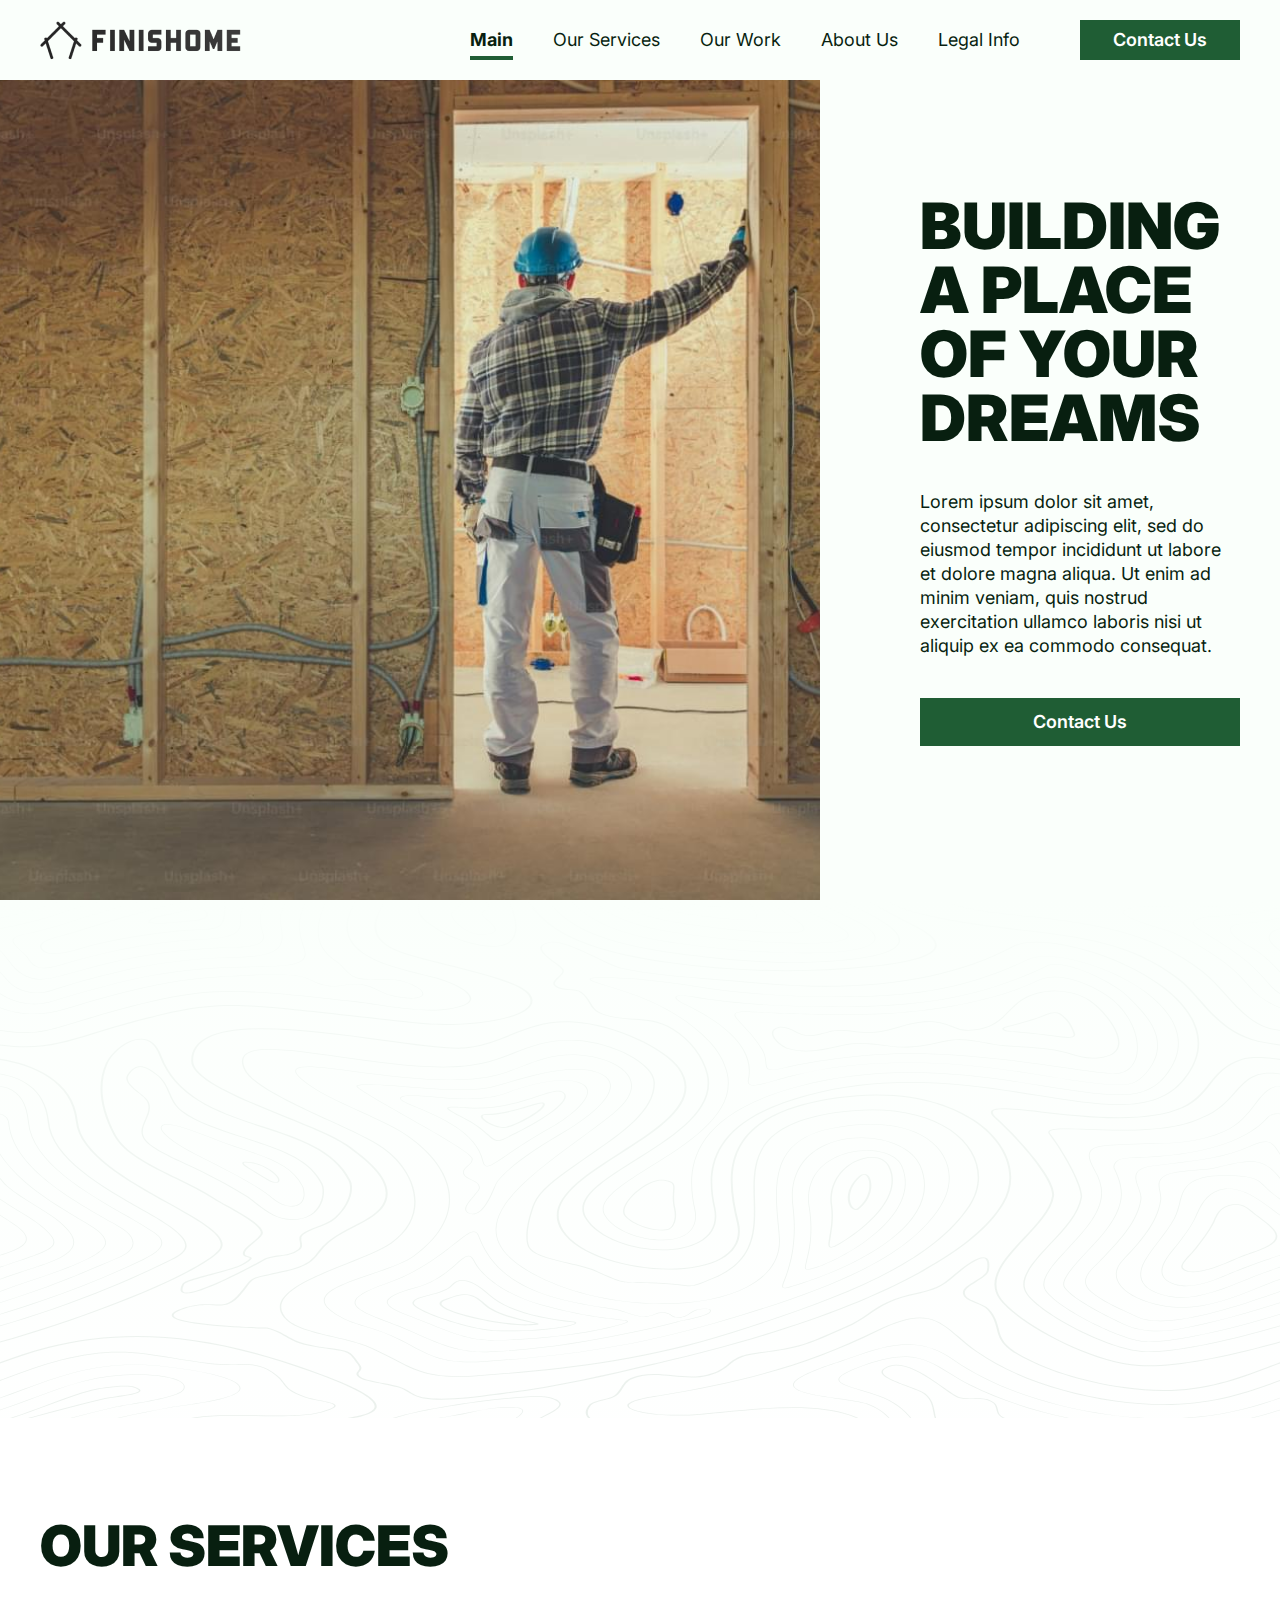
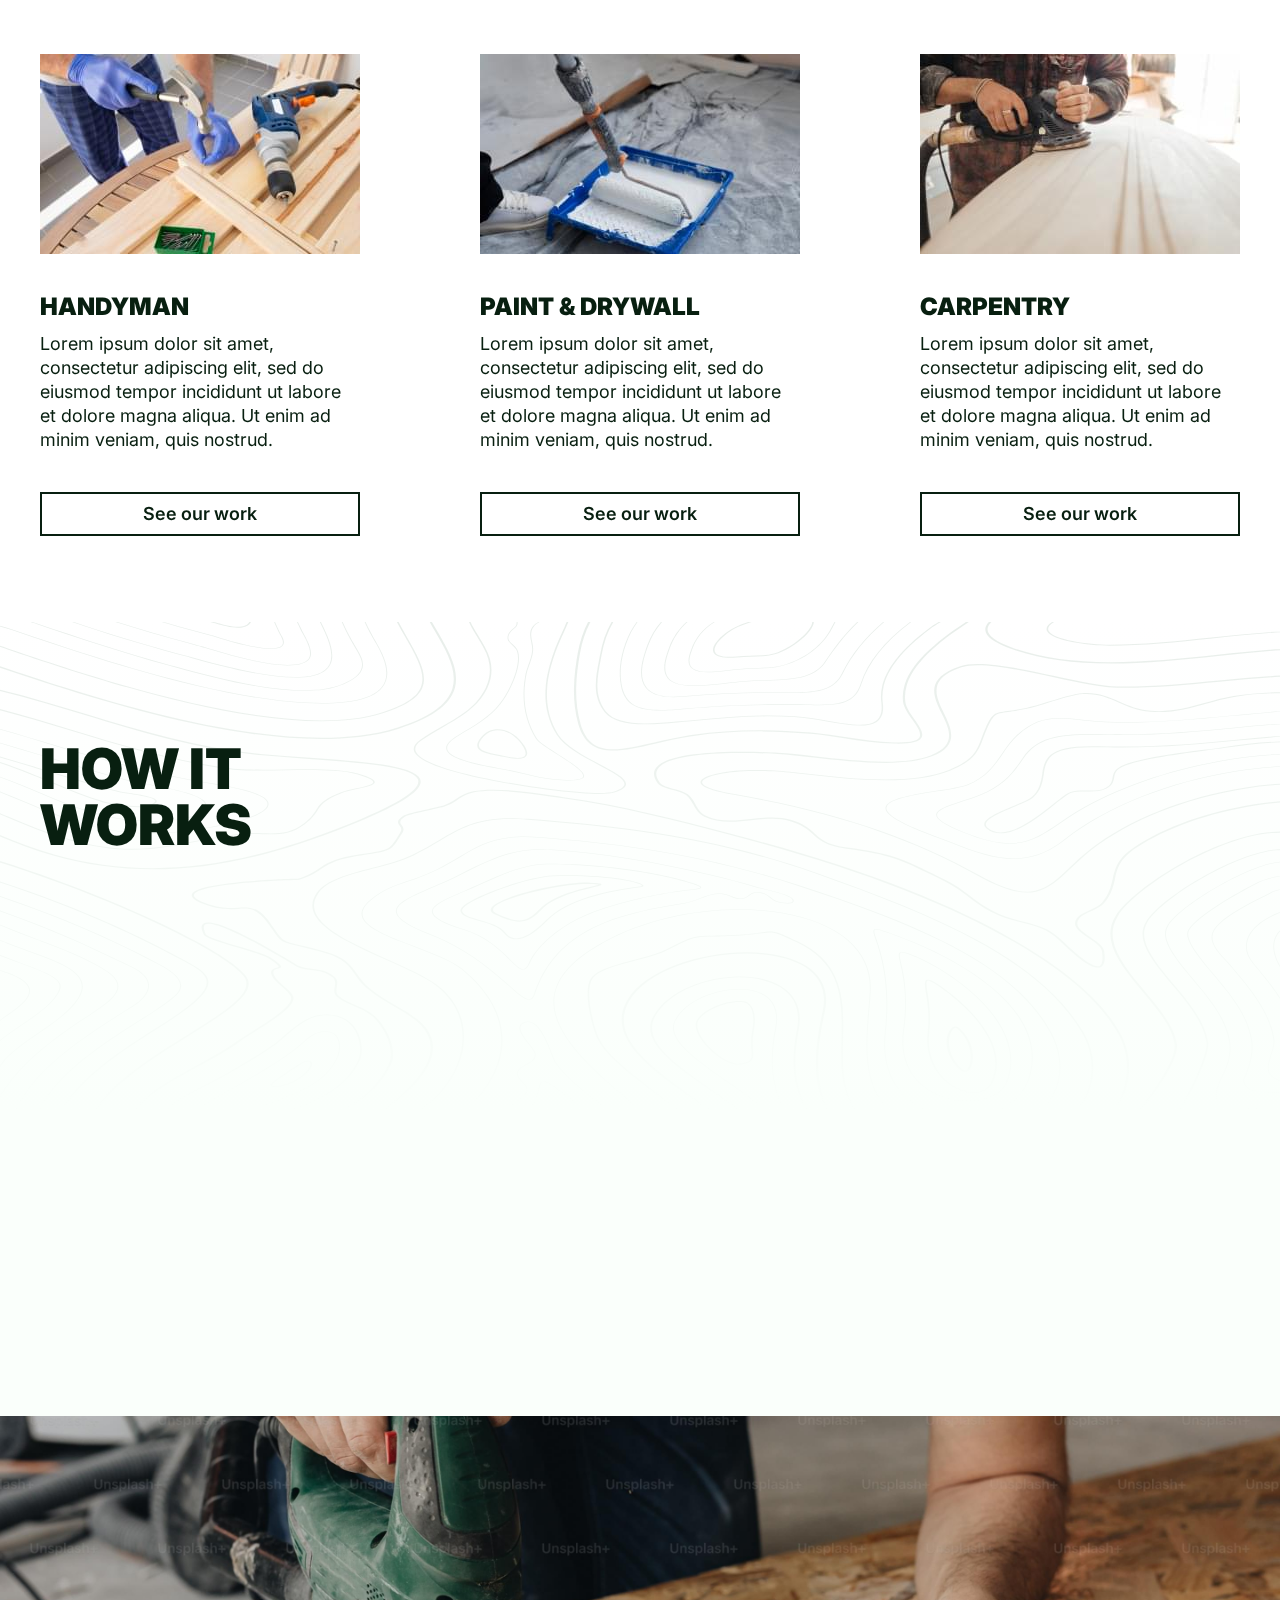
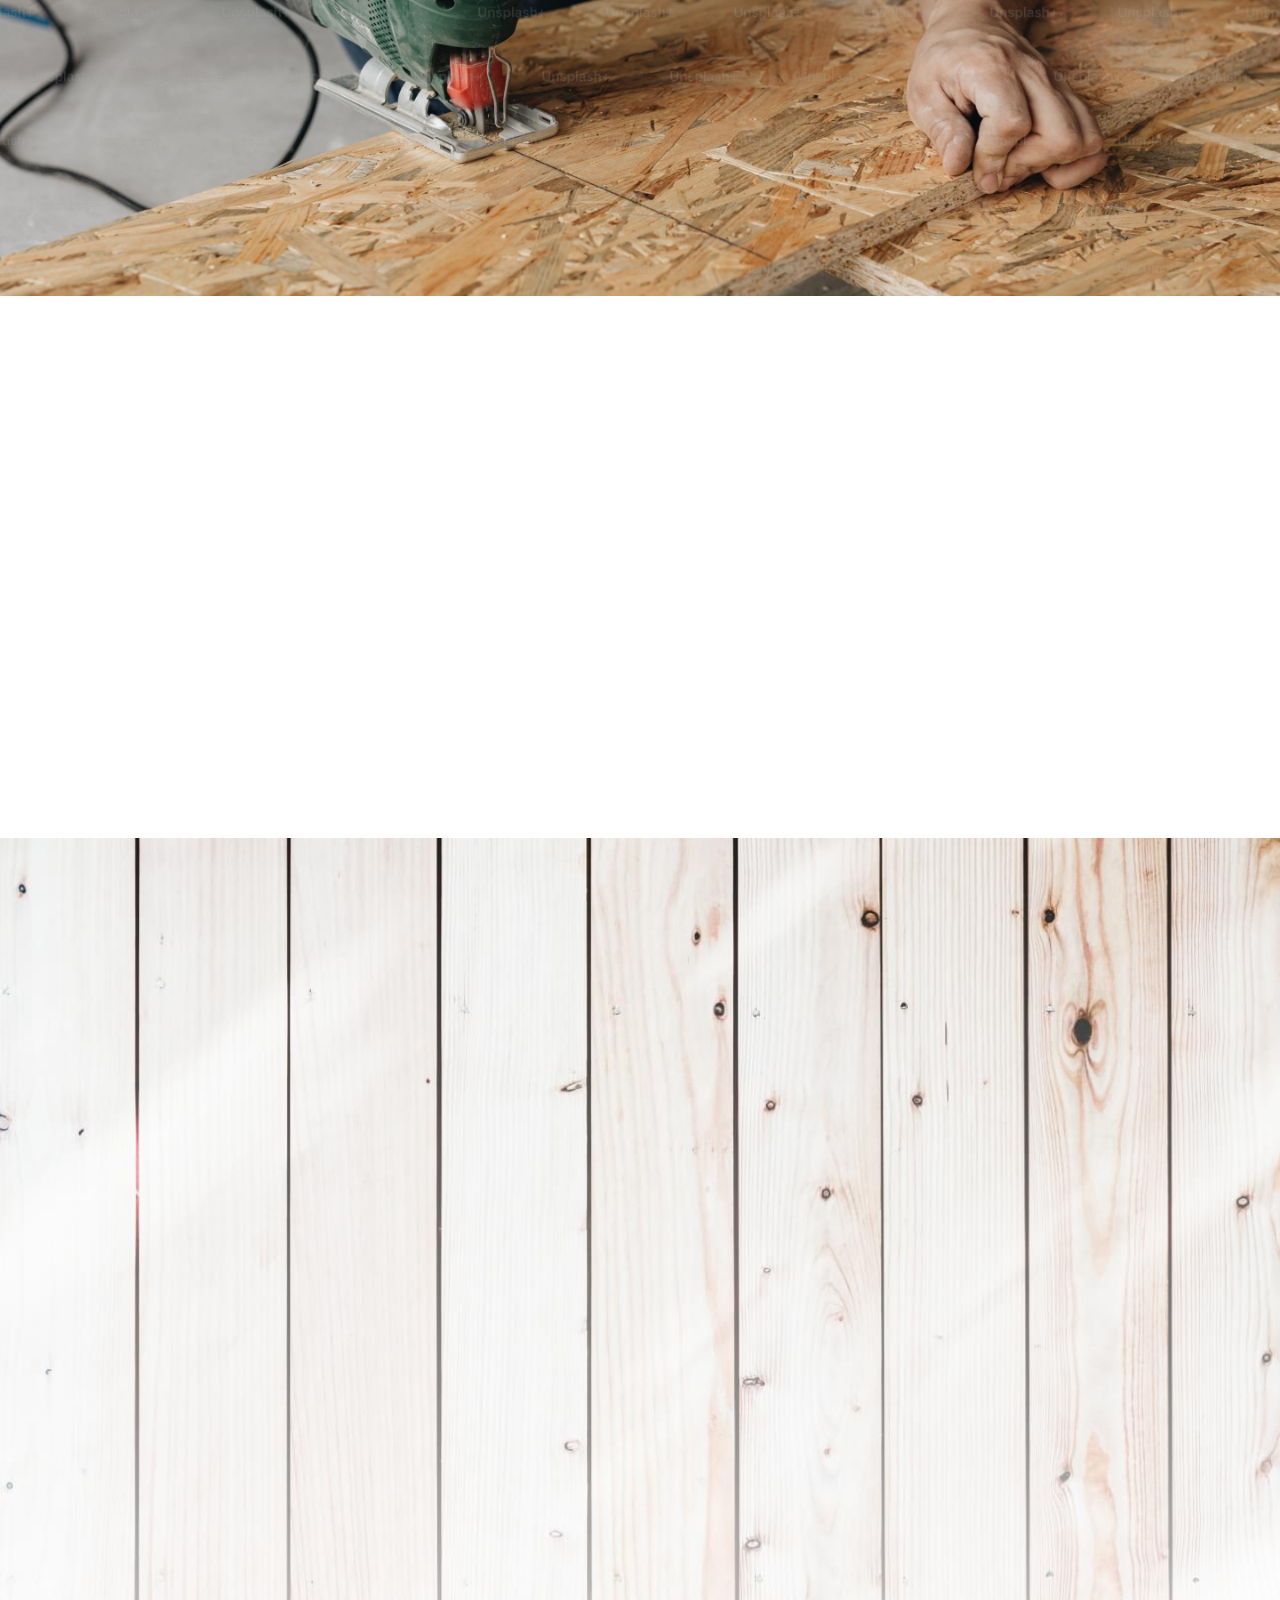
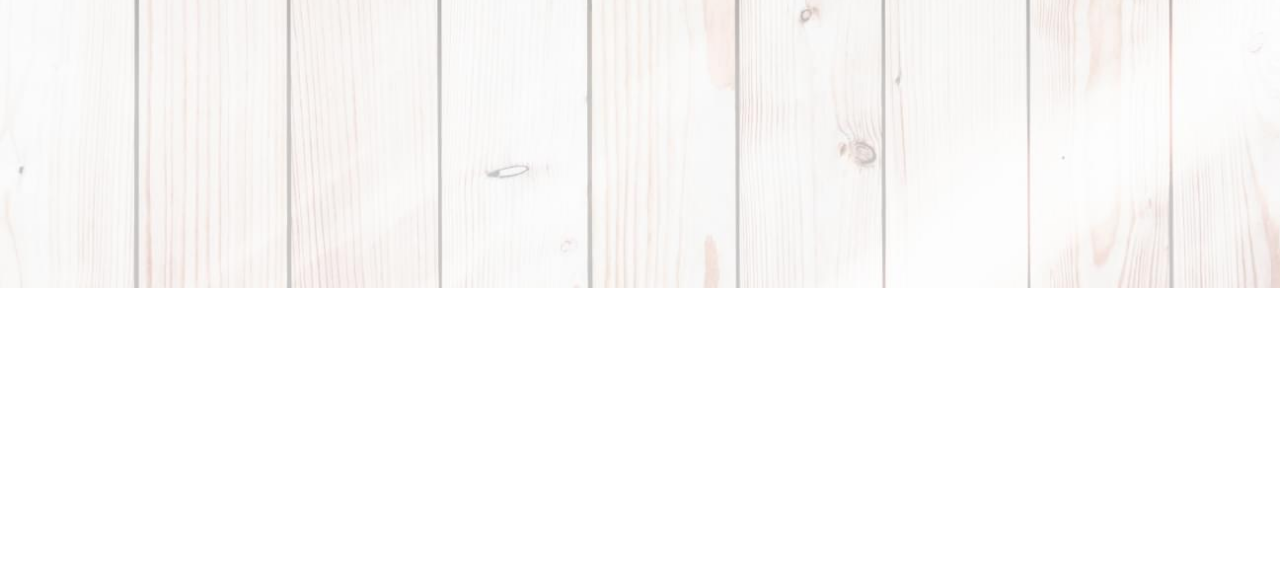
==== commit 31ea516e: "Add files via upload" ====
--- a/index.html
+++ b/index.html
@@ -10,7 +10,7 @@
 			opacity: 0;
 		}
 	</style>
-	<link rel="stylesheet" href="css/style.min.css?_v=20231230140028" />
+	<link rel="stylesheet" href="css/style.min.css?_v=20231231132412" />
 	<link rel="shortcut icon" href="favicon.ico" />
 	<!-- <meta name="robots" content="noindex, nofollow"> -->
 	<meta name="viewport" content="width=device-width, initial-scale=1.0" />
@@ -359,7 +359,7 @@
 							</li>
 							<li class="footer__item"><a href="work.html" class="footer__link">Our Work</a></li>
 							<li class="footer__item">
-								<a href="#" class="footer__link" data-goto=".services">Our Services</a>
+								<a href="index.html#services" class="footer__link">Our Services</a>
 							</li>
 							<li class="footer__item"><a href="about.html" class="footer__link">About Us</a></li>
 							<li class="footer__item">
@@ -379,10 +379,12 @@
 						<a href="#"><img src="img/icons/facebook.svg" alt="facebook" /> </a>
 					</div>
 				</div>
+				<div class="footer__operate">We operate in GTA, Ontario, Canada</div>
 			</div>
 		</footer>
+
 	</div>
-	<script src="js/app.min.js?_v=20231230140028"></script>
+	<script src="js/app.min.js?_v=20231231132412"></script>
 </body>
 
 </html>--- a/css/style.min.css
+++ b/css/style.min.css
@@ -1 +1 @@
-@charset "UTF-8";@import url(https://fonts.googleapis.com/css?family=Inter:regular,600,700,800,900&display=swap);*{padding:0;margin:0;border:0}*,::after,::before{-webkit-box-sizing:border-box;box-sizing:border-box}::after,::before{display:inline-block}body,html{height:100%;min-width:320px}body{color:#081f10;line-height:1;font-family:Inter;font-size:1.125rem;-ms-text-size-adjust:100%;-moz-text-size-adjust:100%;-webkit-text-size-adjust:100%;-webkit-font-smoothing:antialiased;-moz-osx-font-smoothing:grayscale}button,input,textarea{font-family:Inter;font-size:inherit;line-height:inherit}button{cursor:pointer;color:inherit;background-color:transparent}a{display:inline-block;color:inherit;text-decoration:none}ul li{list-style:none}img{vertical-align:top}h1,h2,h3,h4,h5,h6{font-weight:inherit;font-size:inherit}.lock body{overflow:hidden;-ms-touch-action:none;touch-action:none;-ms-scroll-chaining:none;overscroll-behavior:none}.loaded body{opacity:1}.wrapper{min-height:100%;display:-webkit-box;display:-ms-flexbox;display:flex;-webkit-box-orient:vertical;-webkit-box-direction:normal;-ms-flex-direction:column;flex-direction:column;overflow:hidden}@supports (overflow:clip){.wrapper{overflow:clip}}.wrapper>main{-webkit-box-flex:1;-ms-flex:1 1 auto;flex:1 1 auto}.wrapper>*{min-width:0}[class*=__container]{max-width:76.875rem;margin:0 auto;padding:0 .9375rem}.menu-open .menu::before{content:"";position:fixed;width:100%;height:100vh;top:0;left:0;background-color:rgba(8,31,16,.5);z-index:2;-webkit-transition:background-color .3s;transition:background-color .3s}.icon-menu{display:none}body::after{content:"";background-color:rgba(8,31,16,.5);position:fixed;width:100%;height:100%;top:0;left:0;opacity:0;-webkit-transition:opacity .8s ease 0s;transition:opacity .8s ease 0s;pointer-events:none;z-index:149}.popup-show body::after{opacity:1}.popup{position:fixed;top:0;left:0;bottom:0;right:0;padding:4.5rem .9375rem;-webkit-transition:visibility .8s ease 0s;transition:visibility .8s ease 0s;visibility:hidden;pointer-events:none}.popup_show{z-index:150;visibility:visible;overflow:auto;pointer-events:auto}.popup_show .popup__content{visibility:visible;-webkit-transform:scale(1);-ms-transform:scale(1);transform:scale(1);-webkit-animation:appear .5s ease;animation:appear .5s ease}.popup__wrapper{display:-webkit-box;display:-ms-flexbox;display:flex;-webkit-box-orient:vertical;-webkit-box-direction:normal;-ms-flex-direction:column;flex-direction:column;-webkit-box-align:center;-ms-flex-align:center;align-items:center;min-height:100%;-webkit-box-flex:1;-ms-flex:1 1 auto;flex:1 1 auto;width:100%;display:flex;-webkit-box-pack:center;-ms-flex-pack:center;justify-content:center;align-items:center}.popup__content{-webkit-animation:disappear .5s ease;animation:disappear .5s ease;visibility:hidden;-webkit-transform:scale(0);-ms-transform:scale(0);transform:scale(0);-webkit-transition:-webkit-transform .3s ease 0s;transition:-webkit-transform .3s ease 0s;transition:transform .3s ease 0s;transition:transform .3s ease 0s,-webkit-transform .3s ease 0s;background-color:#fafffb;max-width:75rem;width:100%}.lock .popup__content{visibility:visible}.popup__close{position:absolute;z-index:1;top:1.5625rem;right:1.5625rem}@-webkit-keyframes appear{0%{-webkit-transform:scale(0);transform:scale(0);opacity:0}35%{-webkit-transform:scale(1.1);transform:scale(1.1);opacity:1}60%{-webkit-transform:scale(.95);transform:scale(.95)}75%{-webkit-transform:scale(1.05);transform:scale(1.05)}90%{-webkit-transform:scale(.97);transform:scale(.97)}100%{-webkit-transform:scale(1);transform:scale(1)}}@keyframes appear{0%{-webkit-transform:scale(0);transform:scale(0);opacity:0}35%{-webkit-transform:scale(1.1);transform:scale(1.1);opacity:1}60%{-webkit-transform:scale(.95);transform:scale(.95)}75%{-webkit-transform:scale(1.05);transform:scale(1.05)}90%{-webkit-transform:scale(.97);transform:scale(.97)}100%{-webkit-transform:scale(1);transform:scale(1)}}@-webkit-keyframes disappear{0%{-webkit-transform:scale(1);transform:scale(1)}30%{-webkit-transform:scale(.9);transform:scale(.9)}50%{-webkit-transform:scale(1.1);transform:scale(1.1)}100%{-webkit-transform:scale(0);transform:scale(0)}}@keyframes disappear{0%{-webkit-transform:scale(1);transform:scale(1)}30%{-webkit-transform:scale(.9);transform:scale(.9)}50%{-webkit-transform:scale(1.1);transform:scale(1.1)}100%{-webkit-transform:scale(0);transform:scale(0)}}[data-showmore-button] span:last-child{display:none}._showmore-active [data-showmore-button] span{display:none}._showmore-active [data-showmore-button] span:last-child{display:block}.ibg{width:100%;height:100%;-o-object-fit:cover;object-fit:cover}.ibg--top{-o-object-position:top;object-position:top}.ibg--bottom{-o-object-position:bottom;object-position:bottom}.ibg--left{-o-object-position:left;object-position:left}.ibg--right{-o-object-position:right;object-position:right}.ibg--contain{-o-object-fit:contain;object-fit:contain}.button{padding:.9375rem;background-color:#1f5d34;color:#fff;font-weight:600;text-align:center;-webkit-transition:background-color .3s;transition:background-color .3s}.button--small{padding:.6875rem}.button--transparent{background-color:transparent;color:#081f10;border:.125rem solid #081f10}.text{line-height:1.3333333333}.text p:not(:last-child){margin-bottom:1.25rem}.title{font-weight:900;text-transform:uppercase}.page-title{font-weight:900;text-transform:uppercase;max-width:43.75rem}.banner{height:30rem}.bottom{display:-webkit-box;display:-ms-flexbox;display:flex;-webkit-box-align:center;-ms-flex-align:center;align-items:center;-ms-flex-wrap:wrap;flex-wrap:wrap;gap:1.875rem}.bottom__social{display:-webkit-box;display:-ms-flexbox;display:flex;-webkit-box-align:center;-ms-flex-align:center;align-items:center;gap:1.25rem}.bottom__social a{-webkit-transition:-webkit-transform .3s;transition:-webkit-transform .3s;transition:transform .3s;transition:transform .3s,-webkit-transform .3s}.list-items{display:-ms-grid;display:grid;grid-template-columns:repeat(auto-fit,minmax(12.1875rem,1fr));row-gap:5rem}.list-items__icon{width:7.5rem;height:7.5rem;display:-webkit-box;display:-ms-flexbox;display:flex;-webkit-box-align:center;-ms-flex-align:center;align-items:center;-webkit-box-pack:center;-ms-flex-pack:center;justify-content:center;background:rgba(58,170,96,.05);margin-bottom:2.5rem}.list-items__title{font-size:1.5rem;line-height:1.0833333333;font-weight:900;text-transform:uppercase;margin-bottom:.75rem}.list-items__text a{text-decoration:underline;-webkit-transition:color .3s;transition:color .3s}.project__slider{-webkit-box-flex:0;-ms-flex:0 0 59.6666666667%;flex:0 0 59.6666666667%}.project__slide .ibg{aspect-ratio:716/480}.project__pagination{display:-webkit-box;display:-ms-flexbox;display:flex;gap:1.25rem;-webkit-box-orient:vertical;-webkit-box-direction:normal;-ms-flex-direction:column;flex-direction:column;-webkit-box-align:center;-ms-flex-align:center;align-items:center;-webkit-box-pack:center;-ms-flex-pack:center;justify-content:center}.project__pagination .swiper-pagination-bullet{width:1.25rem;height:1.25rem;border:.125rem solid #1f5d34;cursor:pointer;-webkit-transition:background-color .8s;transition:background-color .8s}.project__pagination .swiper-pagination-bullet-active{background-color:#1f5d34}.project__title{font-size:1.5rem;line-height:1.0833333333;font-weight:900;text-transform:uppercase;margin-bottom:1.5rem}.project__text{margin-bottom:2.5rem}.project__button{width:100%}.appearance{-webkit-transform:translate(0,3.125rem);-ms-transform:translate(0,3.125rem);transform:translate(0,3.125rem);opacity:0;visibility:hidden;-webkit-transition:opacity .6s ease 0s,visibility .6s ease 0s,-webkit-transform .6s ease 0s;transition:opacity .6s ease 0s,visibility .6s ease 0s,-webkit-transform .6s ease 0s;transition:transform .6s ease 0s,opacity .6s ease 0s,visibility .6s ease 0s;transition:transform .6s ease 0s,opacity .6s ease 0s,visibility .6s ease 0s,-webkit-transform .6s ease 0s}.appearance._watcher-view{-webkit-transform:translate(0,0);-ms-transform:translate(0,0);transform:translate(0,0);opacity:1;visibility:visible}.header{background-color:#fafffb;position:fixed;top:0;left:0;width:100%;z-index:100}.header__container{display:-webkit-box;display:-ms-flexbox;display:flex;-webkit-box-align:center;-ms-flex-align:center;align-items:center;-webkit-box-pack:justify;-ms-flex-pack:justify;justify-content:space-between;min-height:5rem;padding-top:.9375rem;padding-bottom:.9375rem}.header__logo{-webkit-box-flex:0;-ms-flex:0 0 auto;flex:0 0 auto}.header__logo img{width:100%}.header__button{min-width:10rem}.menu{-webkit-box-flex:1;-ms-flex:1 1 auto;flex:1 1 auto}.menu__logo{max-width:10.0625rem;margin-bottom:5.625rem}.menu__logo img{width:100%}.menu__link{position:relative}.menu__link::after{content:"";position:absolute;left:0;bottom:-.6875rem;width:0%;height:.25rem;background-color:#1f5d34;-webkit-transition:width .3s;transition:width .3s}.menu__link--active{font-weight:700}.menu__link--active::after{width:100%}.footer{position:relative;z-index:1;padding-top:2.5rem;padding-bottom:2.5rem;background-color:#fff;-webkit-box-shadow:0 -8px 10px 0 rgba(185,142,141,.15),0 -20px 30px 0 rgba(185,142,141,.1);box-shadow:0 -8px 10px 0 rgba(185,142,141,.15),0 -20px 30px 0 rgba(185,142,141,.1)}.footer__top{display:-webkit-box;display:-ms-flexbox;display:flex;-webkit-box-pack:justify;-ms-flex-pack:justify;justify-content:space-between;-webkit-box-align:center;-ms-flex-align:center;align-items:center;gap:5rem;margin-bottom:5.625rem}.footer__item:not(:last-child){margin-bottom:1rem}.footer__bottom{-webkit-box-pack:justify;-ms-flex-pack:justify;justify-content:space-between}.page--work{background-color:#fafffb}.page--info{background-color:#fafffb}.page--about{background-color:#fafffb}.page--about .services{-webkit-box-shadow:0 8px 10px 0 rgba(185,142,141,.15),0 20px 30px 0 rgba(185,142,141,.1);box-shadow:0 8px 10px 0 rgba(185,142,141,.15),0 20px 30px 0 rgba(185,142,141,.1)}.page--about .services__title{text-align:center;max-width:40.625rem;margin-left:auto;margin-right:auto}.page--about .services__item .item-services__title:hover{color:unset}.page--about .services__item .item-services__image:hover .ibg{-webkit-transform:unset;-ms-transform:unset;transform:unset}.hero{background-color:#fafffb}.hero__container{width:100%}.hero__content{display:-webkit-box;display:-ms-flexbox;display:flex;-webkit-box-orient:vertical;-webkit-box-direction:normal;-ms-flex-direction:column;flex-direction:column;gap:2.5rem}.hero__title{font-weight:900;text-transform:uppercase}.hero__text:not(:last-child){margin-bottom:2.5rem}.hero__button{width:100%}.advantages{background:url(../img/advantages/layer.svg) 0 0/cover no-repeat}.advantages__title{display:none}.services{background-color:#fff;padding-top:6.25rem}.services__title{margin-bottom:5rem}.services__body{display:-ms-grid;display:grid;grid-template-columns:repeat(auto-fit,minmax(18.125rem,1fr));row-gap:3rem}.item-services__image{display:block;margin-bottom:2.5rem;overflow:hidden}.item-services__image .ibg{aspect-ratio:320/200;-webkit-transition:-webkit-transform .3s;transition:-webkit-transform .3s;transition:transform .3s;transition:transform .3s,-webkit-transform .3s}.item-services__title{font-size:1.5rem;line-height:1.0833333333;font-weight:900;text-transform:uppercase;margin-bottom:.75rem;-webkit-transition:color .3s;transition:color .3s}.item-services__text{margin-bottom:2.5rem}.item-services__button{width:100%}.how{padding-top:7.5rem;background:url(../img/how/bg.svg) 0 0/cover no-repeat}.reviews__body{position:relative;background-color:#fff;-webkit-box-shadow:0 8px 10px 0 rgba(185,142,141,.15),0 20px 30px 0 rgba(185,142,141,.1);box-shadow:0 8px 10px 0 rgba(185,142,141,.15),0 20px 30px 0 rgba(185,142,141,.1)}.reviews__inner{max-width:69.375rem;margin:0 auto;padding-left:.9375rem;padding-right:.9375rem;display:-webkit-box;display:-ms-flexbox;display:flex;-webkit-box-pack:justify;-ms-flex-pack:justify;justify-content:space-between;-webkit-column-gap:1.875rem;-moz-column-gap:1.875rem;column-gap:1.875rem}.reviews__left{max-width:15.25rem}.reviews__left .text{max-width:12.5rem}.reviews__title{font-size:1.5rem;line-height:1.0833333333;font-weight:900;text-transform:uppercase}.reviews__title:not(:last-child){margin-bottom:2rem}.reviews__review{padding-top:1.25rem;background:url(../img/icons/quote.svg) 0 0 no-repeat;font-size:1.5rem;line-height:1.3333333333;font-style:italic;margin-bottom:3rem}.reviews__review span{margin-left:4.375rem}.reviews__name{text-align:right;font-size:1rem;font-weight:900}.reviews__main{padding-top:4rem;background:url(../img/reviews/bg.jpg) 0 0/cover no-repeat}.reviews__items{max-width:66.875rem;margin:0 auto;padding-left:.9375rem;padding-right:.9375rem;display:-ms-grid;display:grid;grid-template-columns:repeat(auto-fit,minmax(18.125rem,1fr))}.reviews__text{max-width:41.875rem;margin:0 auto 2.5rem;text-align:center;padding-left:.9375rem;padding-right:.9375rem}.reviews__button{min-width:15rem;margin-left:50%;-webkit-transform:translateX(-50%);-ms-transform:translateX(-50%);transform:translateX(-50%)}.item-reviews{background-color:#fff;-webkit-box-shadow:0 4px 8px 0 rgba(185,142,141,.15);box-shadow:0 4px 8px 0 rgba(185,142,141,.15);padding:1.375rem 2rem}.item-reviews__top{display:-webkit-box;display:-ms-flexbox;display:flex;-webkit-box-align:center;-ms-flex-align:center;align-items:center;gap:.875rem;margin-bottom:1.5rem}.item-reviews__image{width:4.5rem;height:4.5rem;border-radius:50%}.item-reviews__rating:not(:last-child){margin-bottom:.4375rem}.item-reviews__name{font-weight:800}.item-reviews__text{font-size:.875rem}.item-reviews__text:not(:last-child){margin-bottom:1.5rem}.item-reviews__type{font-size:.875rem;font-weight:900}.work__title{margin-bottom:1.25rem}.work__text{margin-bottom:5rem}.work__show-more{display:-ms-grid;display:grid}.work__list{display:-ms-grid;display:grid;grid-template-columns:repeat(auto-fit,minmax(18.125rem,1fr))}.work__link{display:-webkit-box;display:-ms-flexbox;display:flex;-webkit-box-orient:vertical;-webkit-box-direction:normal;-ms-flex-direction:column;flex-direction:column;-webkit-box-pack:end;-ms-flex-pack:end;justify-content:flex-end;position:relative;aspect-ratio:1/1;font-size:1.5rem;line-height:1.0833333333;font-weight:900;text-transform:uppercase;color:#fff;padding:1.5rem}.work__link::before{content:"";position:absolute;left:0;top:0;width:100%;height:100%;background:-webkit-gradient(linear,left bottom,left top,color-stop(28.75%,rgba(8,31,16,.5)),to(rgba(8,31,16,0)));background:linear-gradient(0deg,rgba(8,31,16,.5) 28.75%,rgba(8,31,16,0) 100%);z-index:1}.work__link .ibg{position:absolute;left:0;top:0}.work__name{position:relative;z-index:2;max-width:17.5rem}.work__hover{position:absolute;left:0;top:0;width:100%;height:100%;z-index:3;background-color:rgba(31,93,52,.9);padding:1.5rem;display:-webkit-box;display:-ms-flexbox;display:flex;-webkit-box-pack:center;-ms-flex-pack:center;justify-content:center;-webkit-box-align:center;-ms-flex-align:center;align-items:center;opacity:0;visibility:hidden;-webkit-transition:opacity .3s ease 0s;transition:opacity .3s ease 0s}.work__more{max-width:20rem;width:100%;margin:0 auto}.info__title{margin-bottom:2.5rem}.info__block{max-width:40rem}.info__block:not(:last-child){margin-bottom:5rem}.info__subtitle{font-size:1.5rem;font-weight:900;text-transform:uppercase}.info__subtitle:not(:last-child){margin-bottom:2.5rem}.about-top__title{max-width:55rem;margin:0 auto;text-align:center;margin-bottom:3rem}.about-top__image{margin-bottom:3rem}.about-top__text{max-width:40rem;margin:0 auto;text-align:center}.about-how__title{margin-bottom:2.5rem}.team{background-color:#fff;padding-top:10rem}.team__title{max-width:44.6875rem;margin-bottom:2.5rem}.team__text{max-width:40rem}.team__list{display:-webkit-box;display:-ms-flexbox;display:flex;-ms-flex-wrap:wrap;flex-wrap:wrap;-webkit-column-gap:2.5rem;-moz-column-gap:2.5rem;column-gap:2.5rem;row-gap:3rem}.team__bottom{padding-top:10rem;background:-webkit-gradient(linear,left top,left bottom,from(rgba(250,255,251,0)),color-stop(83.68%,rgba(250,255,251,.67)),to(#fafffb));background:linear-gradient(180deg,rgba(250,255,251,0) 0,rgba(250,255,251,.67) 83.68%,#fafffb 100%)}.employee{width:100%;display:-webkit-box;display:-ms-flexbox;display:flex;-webkit-box-orient:vertical;-webkit-box-direction:normal;-ms-flex-direction:column;flex-direction:column;gap:1.25rem}.employee__image{aspect-ratio:300/320}.employee__name{font-size:1.5rem;line-height:1.3333333333;font-weight:900;text-transform:uppercase}.banner-container{position:relative}.banner-text{position:absolute;top:4.375rem;right:4.125rem;width:27.1875rem;background-color:#3aaa60;padding:1.8125rem 2.5rem;color:#fff;font-weight:700}.swiper{overflow:hidden}.swiper-initialized{-ms-touch-action:pan-y;touch-action:pan-y}.swiper-wrapper{width:100%;height:100%;-webkit-box-sizing:content-box;box-sizing:content-box;display:-webkit-box;display:-ms-flexbox;display:flex;position:relative}.swiper-vertical .swiper-wrapper{-webkit-box-orient:vertical;-webkit-box-direction:normal;-ms-flex-direction:column;flex-direction:column}.swiper-autoheight .swiper-wrapper{-webkit-box-align:start;-ms-flex-align:start;align-items:flex-start}.swiper-initialized .swiper-slide{-ms-flex-negative:0;flex-shrink:0}.swiper-android .swiper-slide,.swiper-android .swiper-wrapper{-webkit-transform:translate3d(0,0,0);transform:translate3d(0,0,0)}.swiper-button-lock{display:none!important}@media (min-width:29.99875em){.about-top__title span{display:none}.employee{max-width:20rem}}@media (min-width:47.99875em){.list-items__item{-webkit-transform:translate(0,3.125rem);-ms-transform:translate(0,3.125rem);transform:translate(0,3.125rem);opacity:0;visibility:hidden}.list-items__item:nth-child(1){-webkit-transition:opacity .6s ease 0s,visibility .6s ease 0s,-webkit-transform .6s ease 0s;transition:opacity .6s ease 0s,visibility .6s ease 0s,-webkit-transform .6s ease 0s;transition:transform .6s ease 0s,opacity .6s ease 0s,visibility .6s ease 0s;transition:transform .6s ease 0s,opacity .6s ease 0s,visibility .6s ease 0s,-webkit-transform .6s ease 0s}.list-items__item:nth-child(2){-webkit-transition:opacity .6s ease .3s,visibility .6s ease .3s,-webkit-transform .6s ease .3s;transition:opacity .6s ease .3s,visibility .6s ease .3s,-webkit-transform .6s ease .3s;transition:transform .6s ease .3s,opacity .6s ease .3s,visibility .6s ease .3s;transition:transform .6s ease .3s,opacity .6s ease .3s,visibility .6s ease .3s,-webkit-transform .6s ease .3s}.list-items__item:nth-child(3){-webkit-transition:opacity .6s ease .6s,visibility .6s ease .6s,-webkit-transform .6s ease .6s;transition:opacity .6s ease .6s,visibility .6s ease .6s,-webkit-transform .6s ease .6s;transition:transform .6s ease .6s,opacity .6s ease .6s,visibility .6s ease .6s;transition:transform .6s ease .6s,opacity .6s ease .6s,visibility .6s ease .6s,-webkit-transform .6s ease .6s}._watcher-view .list-items__item{-webkit-transform:translate(0,0);-ms-transform:translate(0,0);transform:translate(0,0);opacity:1;visibility:visible}.header{-webkit-transform:translate(0,-100%);-ms-transform:translate(0,-100%);transform:translate(0,-100%);opacity:0;visibility:hidden;-webkit-transition:opacity .6s ease .8s,visibility .6s ease .8s,-webkit-transform .6s ease .8s;transition:opacity .6s ease .8s,visibility .6s ease .8s,-webkit-transform .6s ease .8s;transition:transform .6s ease .8s,opacity .6s ease .8s,visibility .6s ease .8s;transition:transform .6s ease .8s,opacity .6s ease .8s,visibility .6s ease .8s,-webkit-transform .6s ease .8s}.loaded .header{-webkit-transform:translate(0,0);-ms-transform:translate(0,0);transform:translate(0,0);opacity:1;visibility:visible}.page--about .services__item{-webkit-transform:translate(0,3.125rem);-ms-transform:translate(0,3.125rem);transform:translate(0,3.125rem);opacity:0;visibility:hidden}.page--about .services__item:nth-child(1){-webkit-transition:opacity .6s ease 0s,visibility .6s ease 0s,-webkit-transform .6s ease 0s;transition:opacity .6s ease 0s,visibility .6s ease 0s,-webkit-transform .6s ease 0s;transition:transform .6s ease 0s,opacity .6s ease 0s,visibility .6s ease 0s;transition:transform .6s ease 0s,opacity .6s ease 0s,visibility .6s ease 0s,-webkit-transform .6s ease 0s}.page--about .services__item:nth-child(2){-webkit-transition:opacity .6s ease .3s,visibility .6s ease .3s,-webkit-transform .6s ease .3s;transition:opacity .6s ease .3s,visibility .6s ease .3s,-webkit-transform .6s ease .3s;transition:transform .6s ease .3s,opacity .6s ease .3s,visibility .6s ease .3s;transition:transform .6s ease .3s,opacity .6s ease .3s,visibility .6s ease .3s,-webkit-transform .6s ease .3s}.page--about .services__item:nth-child(3){-webkit-transition:opacity .6s ease .6s,visibility .6s ease .6s,-webkit-transform .6s ease .6s;transition:opacity .6s ease .6s,visibility .6s ease .6s,-webkit-transform .6s ease .6s;transition:transform .6s ease .6s,opacity .6s ease .6s,visibility .6s ease .6s;transition:transform .6s ease .6s,opacity .6s ease .6s,visibility .6s ease .6s,-webkit-transform .6s ease .6s}.page--about .services__item._watcher-view{-webkit-transform:translate(0,0);-ms-transform:translate(0,0);transform:translate(0,0);opacity:1;visibility:visible}.hero{position:relative;min-height:100vh;display:-webkit-box;display:-ms-flexbox;display:flex;-webkit-box-align:center;-ms-flex-align:center;align-items:center}.hero__image{position:absolute;top:0;left:0;height:100%;-webkit-transform:translate(0,3.125rem);-ms-transform:translate(0,3.125rem);transform:translate(0,3.125rem);opacity:0;visibility:hidden;-webkit-transition:opacity .6s ease .6s,visibility .6s ease .6s,-webkit-transform .6s ease .6s;transition:opacity .6s ease .6s,visibility .6s ease .6s,-webkit-transform .6s ease .6s;transition:transform .6s ease .6s,opacity .6s ease .6s,visibility .6s ease .6s;transition:transform .6s ease .6s,opacity .6s ease .6s,visibility .6s ease .6s,-webkit-transform .6s ease .6s}.loaded .hero__image{-webkit-transform:translate(0,0);-ms-transform:translate(0,0);transform:translate(0,0);opacity:1;visibility:visible}.hero__container{padding-top:5rem;padding-bottom:2.5rem}.hero__content{margin:0 0 0 auto}.hero__title{-webkit-transform:translate(0,3.125rem);-ms-transform:translate(0,3.125rem);transform:translate(0,3.125rem);opacity:0;visibility:hidden;-webkit-transition:opacity .6s ease 0s,visibility .6s ease 0s,-webkit-transform .6s ease 0s;transition:opacity .6s ease 0s,visibility .6s ease 0s,-webkit-transform .6s ease 0s;transition:transform .6s ease 0s,opacity .6s ease 0s,visibility .6s ease 0s;transition:transform .6s ease 0s,opacity .6s ease 0s,visibility .6s ease 0s,-webkit-transform .6s ease 0s}.loaded .hero__title{-webkit-transform:translate(0,0);-ms-transform:translate(0,0);transform:translate(0,0);opacity:1;visibility:visible}.hero__text{-webkit-transform:translate(0,3.125rem);-ms-transform:translate(0,3.125rem);transform:translate(0,3.125rem);opacity:0;visibility:hidden;-webkit-transition:opacity .6s ease .2s,visibility .6s ease .2s,-webkit-transform .6s ease .2s;transition:opacity .6s ease .2s,visibility .6s ease .2s,-webkit-transform .6s ease .2s;transition:transform .6s ease .2s,opacity .6s ease .2s,visibility .6s ease .2s;transition:transform .6s ease .2s,opacity .6s ease .2s,visibility .6s ease .2s,-webkit-transform .6s ease .2s}.loaded .hero__text{-webkit-transform:translate(0,0);-ms-transform:translate(0,0);transform:translate(0,0);opacity:1;visibility:visible}.hero__button{-webkit-transform:translate(0,3.125rem);-ms-transform:translate(0,3.125rem);transform:translate(0,3.125rem);opacity:0;visibility:hidden;-webkit-transition:opacity .6s ease .4s,visibility .6s ease .4s,-webkit-transform .6s ease .4s;transition:opacity .6s ease .4s,visibility .6s ease .4s,-webkit-transform .6s ease .4s;transition:transform .6s ease .4s,opacity .6s ease .4s,visibility .6s ease .4s;transition:transform .6s ease .4s,opacity .6s ease .4s,visibility .6s ease .4s,-webkit-transform .6s ease .4s}.loaded .hero__button{-webkit-transform:translate(0,0);-ms-transform:translate(0,0);transform:translate(0,0);opacity:1;visibility:visible}.reviews__right{max-width:35rem}}@media (min-width:47.99875em) and (min-width:75em){.hero__content{max-width:20rem}}@media (min-width:61.99875em){.project{display:-webkit-box;display:-ms-flexbox;display:flex;-webkit-box-align:center;-ms-flex-align:center;align-items:center}.project__pagination{margin-left:1.25rem}.menu{display:-webkit-box;display:-ms-flexbox;display:flex;-webkit-box-pack:end;-ms-flex-pack:end;justify-content:end}.menu__logo{display:none}.menu__list{display:-webkit-box;display:-ms-flexbox;display:flex;-ms-flex-wrap:wrap;flex-wrap:wrap;row-gap:.9375rem}.menu__bottom{display:none}.footer__list{display:-webkit-box;display:-ms-flexbox;display:flex;-ms-flex-wrap:wrap;flex-wrap:wrap}}@media (min-width:61.99875em) and (min-width:75em){.project{padding-top:7.5rem}.project{padding-bottom:7.5rem}}@media (min-width:61.99875em) and (min-width:76.875em){.menu__list{-webkit-column-gap:2.5rem;-moz-column-gap:2.5rem;column-gap:2.5rem}.footer__list{-webkit-column-gap:2.5rem;-moz-column-gap:2.5rem;column-gap:2.5rem}}@media (min-width:76.875em){.title{font-size:3.5rem}.page-title{font-size:5rem}.list-items{-webkit-column-gap:7.5rem;-moz-column-gap:7.5rem;column-gap:7.5rem}.header__container{-webkit-column-gap:3.75rem;-moz-column-gap:3.75rem;column-gap:3.75rem}.header__logo{width:12.5625rem}.page--work{padding-top:12.5rem}.page--work{padding-bottom:9.875rem}.page--info{padding-top:12.5rem}.page--info{padding-bottom:12.5rem}.page--about{padding-top:12.5rem}.hero__image{width:calc((100vw - 1200px)/ 2 + 780px)}.hero__title{font-size:4rem}.advantages{padding-top:5rem}.advantages{padding-bottom:7.5rem}.services{padding-bottom:5.3125rem}.how{padding-bottom:6.25rem}.how__title{margin-bottom:9.0625rem}.reviews__body{padding-top:7.5rem}.reviews__body{padding-bottom:7.125rem}.reviews__main{padding-bottom:9.875rem}.reviews__items{margin-bottom:11.5rem}.work__show-more{gap:10rem}.work__show-more{margin-bottom:15rem}.work__list{gap:1.875rem}.about-top{padding-bottom:10rem}.about-how{padding-top:12.5rem}.about-how__text{margin-bottom:7.5rem}.team__text{margin-bottom:5rem}.team__list{margin-bottom:6rem}.team__bottom{padding-bottom:10rem}}@media (min-width:75em){.project__content{padding-left:3.75rem}.project__content{padding-right:3.75rem}.services__body{-webkit-column-gap:7.5rem;-moz-column-gap:7.5rem;column-gap:7.5rem}.reviews__items{gap:2.5rem}}@media (max-width:20em){.title{font-size:2.5rem}.page-title{font-size:3rem}.list-items{-webkit-column-gap:.9375rem;-moz-column-gap:.9375rem;column-gap:.9375rem}.header__container{-webkit-column-gap:.9375rem;-moz-column-gap:.9375rem;column-gap:.9375rem}.header__logo{width:10.0625rem}.page--work{padding-top:10rem}.page--work{padding-bottom:6.5rem}.page--info{padding-top:10rem}.page--info{padding-bottom:7.5rem}.page--about{padding-top:10rem}.hero__title{font-size:3rem}.advantages{padding-top:3.75rem}.advantages{padding-bottom:6.25rem}.services{padding-bottom:5rem}.how{padding-bottom:5rem}.how__title{margin-bottom:7.5rem}.reviews__body{padding-top:5rem}.reviews__body{padding-bottom:3.4375rem}.reviews__main{padding-bottom:6.5rem}.reviews__items{margin-bottom:5rem}.work__show-more{gap:7.5rem}.work__show-more{margin-bottom:10rem}.work__list{gap:1.5rem}.about-top{padding-bottom:5rem}.about-how{padding-top:10rem}.about-how__text{margin-bottom:5rem}.team__text{margin-bottom:3.5rem}.team__list{margin-bottom:5rem}.team__bottom{padding-bottom:6.5rem}}@media (max-width:76.875em){.hero__image{width:62.5%}}@media (max-width:61.99875em){.menu__body{position:fixed;z-index:3;max-width:22.5rem;height:100vh;right:-110%;top:0;overflow:auto;padding:1.25rem 1.25rem 3.375rem;background-color:#fff;-webkit-transition:right .3s;transition:right .3s}.menu-open .menu__body{right:0}.icon-menu{display:block;position:relative;width:1.875rem;height:1.125rem;z-index:5}.icon-menu span,.icon-menu::after,.icon-menu::before{content:"";-webkit-transition:all .3s ease 0s;transition:all .3s ease 0s;right:0;position:absolute;width:100%;height:.125rem;background-color:#081f10}.icon-menu::before{top:0}.icon-menu::after{bottom:0}.icon-menu span{top:calc(50% - .0625rem)}.menu-open .icon-menu span{width:0}.menu-open .icon-menu::before{top:calc(50% - .0625rem);-webkit-transform:rotate(-45deg);-ms-transform:rotate(-45deg);transform:rotate(-45deg)}.menu-open .icon-menu::after{bottom:calc(50% - .0625rem);-webkit-transform:rotate(45deg);-ms-transform:rotate(45deg);transform:rotate(45deg)}.popup__close{top:.625rem;right:.625rem}.project{padding-bottom:5rem}.project__pagination{margin-top:2.5rem;-webkit-box-orient:horizontal;-webkit-box-direction:normal;-ms-flex-direction:row;flex-direction:row}.project__content{padding-left:1.25rem}.project__content{padding-right:1.25rem}.project__content{max-width:22.5rem;margin:4rem auto 0}.menu__body{display:-webkit-box;display:-ms-flexbox;display:flex;-webkit-box-orient:vertical;-webkit-box-direction:normal;-ms-flex-direction:column;flex-direction:column}.menu__list{-webkit-box-flex:1;-ms-flex:1 1 auto;flex:1 1 auto;font-size:1.25rem;margin-bottom:3.125rem}.menu__link--active{background-color:#fafffb}.menu__link--active::after{width:.25rem;height:100%;bottom:0}.menu__link{padding:.4375rem .75rem;width:100%}.menu__link:not(:last-child){margin-bottom:.375rem}.footer__list{-webkit-columns:2;-moz-columns:2;columns:2;gap:5rem}}@media (max-width:61.99875em) and (any-hover:none){.icon-menu{cursor:default}}@media (max-width:47.99875em){.appearance-m{-webkit-transform:translate(0,3.125rem);-ms-transform:translate(0,3.125rem);transform:translate(0,3.125rem);opacity:0;visibility:hidden;-webkit-transition:opacity .6s ease 0s,visibility .6s ease 0s,-webkit-transform .6s ease 0s;transition:opacity .6s ease 0s,visibility .6s ease 0s,-webkit-transform .6s ease 0s;transition:transform .6s ease 0s,opacity .6s ease 0s,visibility .6s ease 0s;transition:transform .6s ease 0s,opacity .6s ease 0s,visibility .6s ease 0s,-webkit-transform .6s ease 0s}.appearance-m._watcher-view{-webkit-transform:translate(0,0);-ms-transform:translate(0,0);transform:translate(0,0);opacity:1;visibility:visible}.header{-webkit-transform:translate(0,-100%);-ms-transform:translate(0,-100%);transform:translate(0,-100%);opacity:0;visibility:hidden;-webkit-transition:opacity .6s ease .4s,visibility .6s ease .4s,-webkit-transform .6s ease .4s;transition:opacity .6s ease .4s,visibility .6s ease .4s,-webkit-transform .6s ease .4s;transition:transform .6s ease .4s,opacity .6s ease .4s,visibility .6s ease .4s;transition:transform .6s ease .4s,opacity .6s ease .4s,visibility .6s ease .4s,-webkit-transform .6s ease .4s}.loaded .header{-webkit-transform:translate(0,0);-ms-transform:translate(0,0);transform:translate(0,0);opacity:1;visibility:visible}.hero__image{min-height:2.5rem;aspect-ratio:900/888;margin-bottom:2.5rem;width:100%;-webkit-transform:translate(0,3.125rem);-ms-transform:translate(0,3.125rem);transform:translate(0,3.125rem);opacity:0;visibility:hidden;-webkit-transition:opacity .6s ease 0s,visibility .6s ease 0s,-webkit-transform .6s ease 0s;transition:opacity .6s ease 0s,visibility .6s ease 0s,-webkit-transform .6s ease 0s;transition:transform .6s ease 0s,opacity .6s ease 0s,visibility .6s ease 0s;transition:transform .6s ease 0s,opacity .6s ease 0s,visibility .6s ease 0s,-webkit-transform .6s ease 0s}.loaded .hero__image{-webkit-transform:translate(0,0);-ms-transform:translate(0,0);transform:translate(0,0);opacity:1;visibility:visible}.hero__content{-webkit-box-orient:horizontal;-webkit-box-direction:normal;-ms-flex-direction:row;flex-direction:row;-webkit-transform:translate(0,3.125rem);-ms-transform:translate(0,3.125rem);transform:translate(0,3.125rem);opacity:0;visibility:hidden;-webkit-transition:opacity .6s ease .2s,visibility .6s ease .2s,-webkit-transform .6s ease .2s;transition:opacity .6s ease .2s,visibility .6s ease .2s,-webkit-transform .6s ease .2s;transition:transform .6s ease .2s,opacity .6s ease .2s,visibility .6s ease .2s;transition:transform .6s ease .2s,opacity .6s ease .2s,visibility .6s ease .2s,-webkit-transform .6s ease .2s}.loaded .hero__content{-webkit-transform:translate(0,0);-ms-transform:translate(0,0);transform:translate(0,0);opacity:1;visibility:visible}.services__body{-webkit-column-gap:1.5625rem;-moz-column-gap:1.5625rem;column-gap:1.5625rem}.reviews__inner{-webkit-box-orient:vertical;-webkit-box-direction:normal;-ms-flex-direction:column;flex-direction:column;row-gap:6.25rem}.reviews__items{gap:1.5rem}.banner-text{display:none}}@media (max-width:47.99875em) and (max-width:20em){.hero{padding-bottom:3.75rem}}@media (max-width:39.375em){.footer__top{-webkit-box-orient:vertical;-webkit-box-direction:normal;-ms-flex-direction:column;flex-direction:column;-webkit-box-align:start;-ms-flex-align:start;align-items:start}.footer__top{margin-bottom:7.5rem}}@media (max-width:37.5em){.hero__content{-webkit-box-orient:vertical;-webkit-box-direction:normal;-ms-flex-direction:column;flex-direction:column}}@media (max-width:29.99875em){.header__container{min-height:4.5rem}.header__button{width:100%;margin-bottom:5rem}.footer__list{gap:3.75rem}}@media (min-width:20em) and (max-width:76.875em){@supports (font-size:clamp(2.5rem ,2.1483516484rem + 1.7582417582vw ,3.5rem)){.title{font-size:clamp(2.5rem ,2.1483516484rem + 1.7582417582vw ,3.5rem)}}@supports not (font-size:clamp(2.5rem ,2.1483516484rem + 1.7582417582vw ,3.5rem)){.title{font-size:calc(2.5rem + 1 * (100vw - 20rem)/ 56.875)}}@supports (font-size:clamp(3rem ,2.2967032967rem + 3.5164835165vw ,5rem)){.page-title{font-size:clamp(3rem ,2.2967032967rem + 3.5164835165vw ,5rem)}}@supports not (font-size:clamp(3rem ,2.2967032967rem + 3.5164835165vw ,5rem)){.page-title{font-size:calc(3rem + 2 * (100vw - 20rem)/ 56.875)}}@supports ((-moz-column-gap:clamp(0.9375rem ,-1.3701923077rem + 11.5384615385vw ,7.5rem)) or (column-gap:clamp(0.9375rem ,-1.3701923077rem + 11.5384615385vw ,7.5rem))){.list-items{-webkit-column-gap:clamp(.9375rem ,-1.3701923077rem + 11.5384615385vw ,7.5rem);-moz-column-gap:clamp(.9375rem ,-1.3701923077rem + 11.5384615385vw ,7.5rem);column-gap:clamp(.9375rem ,-1.3701923077rem + 11.5384615385vw ,7.5rem)}}@supports not ((-moz-column-gap:clamp(0.9375rem ,-1.3701923077rem + 11.5384615385vw ,7.5rem)) or (column-gap:clamp(0.9375rem ,-1.3701923077rem + 11.5384615385vw ,7.5rem))){.list-items{-webkit-column-gap:calc(.9375rem + 6.5625 * (100vw - 20rem)/ 56.875);-moz-column-gap:calc(.9375rem + 6.5625 * (100vw - 20rem)/ 56.875);column-gap:calc(.9375rem + 6.5625 * (100vw - 20rem)/ 56.875)}}@supports ((-moz-column-gap:clamp(0.9375rem ,-0.051510989rem + 4.9450549451vw ,3.75rem)) or (column-gap:clamp(0.9375rem ,-0.051510989rem + 4.9450549451vw ,3.75rem))){.header__container{-webkit-column-gap:clamp(.9375rem ,-.051510989rem + 4.9450549451vw ,3.75rem);-moz-column-gap:clamp(.9375rem ,-.051510989rem + 4.9450549451vw ,3.75rem);column-gap:clamp(.9375rem ,-.051510989rem + 4.9450549451vw ,3.75rem)}}@supports not ((-moz-column-gap:clamp(0.9375rem ,-0.051510989rem + 4.9450549451vw ,3.75rem)) or (column-gap:clamp(0.9375rem ,-0.051510989rem + 4.9450549451vw ,3.75rem))){.header__container{-webkit-column-gap:calc(.9375rem + 2.8125 * (100vw - 20rem)/ 56.875);-moz-column-gap:calc(.9375rem + 2.8125 * (100vw - 20rem)/ 56.875);column-gap:calc(.9375rem + 2.8125 * (100vw - 20rem)/ 56.875)}}@supports (width:clamp(10.0625rem ,9.1833791209rem + 4.3956043956vw ,12.5625rem)){.header__logo{width:clamp(10.0625rem ,9.1833791209rem + 4.3956043956vw ,12.5625rem)}}@supports not (width:clamp(10.0625rem ,9.1833791209rem + 4.3956043956vw ,12.5625rem)){.header__logo{width:calc(10.0625rem + 2.5 * (100vw - 20rem)/ 56.875)}}@supports (padding-top:clamp(10rem ,9.1208791209rem + 4.3956043956vw ,12.5rem)){.page--work{padding-top:clamp(10rem ,9.1208791209rem + 4.3956043956vw ,12.5rem)}}@supports not (padding-top:clamp(10rem ,9.1208791209rem + 4.3956043956vw ,12.5rem)){.page--work{padding-top:calc(10rem + 2.5 * (100vw - 20rem)/ 56.875)}}@supports (padding-bottom:clamp(6.5rem ,5.3131868132rem + 5.9340659341vw ,9.875rem)){.page--work{padding-bottom:clamp(6.5rem ,5.3131868132rem + 5.9340659341vw ,9.875rem)}}@supports not (padding-bottom:clamp(6.5rem ,5.3131868132rem + 5.9340659341vw ,9.875rem)){.page--work{padding-bottom:calc(6.5rem + 3.375 * (100vw - 20rem)/ 56.875)}}@supports (padding-top:clamp(10rem ,9.1208791209rem + 4.3956043956vw ,12.5rem)){.page--info{padding-top:clamp(10rem ,9.1208791209rem + 4.3956043956vw ,12.5rem)}}@supports not (padding-top:clamp(10rem ,9.1208791209rem + 4.3956043956vw ,12.5rem)){.page--info{padding-top:calc(10rem + 2.5 * (100vw - 20rem)/ 56.875)}}@supports (padding-bottom:clamp(7.5rem ,5.7417582418rem + 8.7912087912vw ,12.5rem)){.page--info{padding-bottom:clamp(7.5rem ,5.7417582418rem + 8.7912087912vw ,12.5rem)}}@supports not (padding-bottom:clamp(7.5rem ,5.7417582418rem + 8.7912087912vw ,12.5rem)){.page--info{padding-bottom:calc(7.5rem + 5 * (100vw - 20rem)/ 56.875)}}@supports (padding-top:clamp(10rem ,9.1208791209rem + 4.3956043956vw ,12.5rem)){.page--about{padding-top:clamp(10rem ,9.1208791209rem + 4.3956043956vw ,12.5rem)}}@supports not (padding-top:clamp(10rem ,9.1208791209rem + 4.3956043956vw ,12.5rem)){.page--about{padding-top:calc(10rem + 2.5 * (100vw - 20rem)/ 56.875)}}@supports (font-size:clamp(3rem ,2.6483516484rem + 1.7582417582vw ,4rem)){.hero__title{font-size:clamp(3rem ,2.6483516484rem + 1.7582417582vw ,4rem)}}@supports not (font-size:clamp(3rem ,2.6483516484rem + 1.7582417582vw ,4rem)){.hero__title{font-size:calc(3rem + 1 * (100vw - 20rem)/ 56.875)}}@supports (padding-top:clamp(3.75rem ,3.3104395604rem + 2.1978021978vw ,5rem)){.advantages{padding-top:clamp(3.75rem ,3.3104395604rem + 2.1978021978vw ,5rem)}}@supports not (padding-top:clamp(3.75rem ,3.3104395604rem + 2.1978021978vw ,5rem)){.advantages{padding-top:calc(3.75rem + 1.25 * (100vw - 20rem)/ 56.875)}}@supports (padding-bottom:clamp(6.25rem ,5.8104395604rem + 2.1978021978vw ,7.5rem)){.advantages{padding-bottom:clamp(6.25rem ,5.8104395604rem + 2.1978021978vw ,7.5rem)}}@supports not (padding-bottom:clamp(6.25rem ,5.8104395604rem + 2.1978021978vw ,7.5rem)){.advantages{padding-bottom:calc(6.25rem + 1.25 * (100vw - 20rem)/ 56.875)}}@supports (padding-bottom:clamp(5rem ,4.8901098901rem + 0.5494505495vw ,5.3125rem)){.services{padding-bottom:clamp(5rem ,4.8901098901rem + .5494505495vw ,5.3125rem)}}@supports not (padding-bottom:clamp(5rem ,4.8901098901rem + 0.5494505495vw ,5.3125rem)){.services{padding-bottom:calc(5rem + .3125 * (100vw - 20rem)/ 56.875)}}@supports (padding-bottom:clamp(5rem ,4.5604395604rem + 2.1978021978vw ,6.25rem)){.how{padding-bottom:clamp(5rem ,4.5604395604rem + 2.1978021978vw ,6.25rem)}}@supports not (padding-bottom:clamp(5rem ,4.5604395604rem + 2.1978021978vw ,6.25rem)){.how{padding-bottom:calc(5rem + 1.25 * (100vw - 20rem)/ 56.875)}}@supports (margin-bottom:clamp(7.5rem ,6.9505494505rem + 2.7472527473vw ,9.0625rem)){.how__title{margin-bottom:clamp(7.5rem ,6.9505494505rem + 2.7472527473vw ,9.0625rem)}}@supports not (margin-bottom:clamp(7.5rem ,6.9505494505rem + 2.7472527473vw ,9.0625rem)){.how__title{margin-bottom:calc(7.5rem + 1.5625 * (100vw - 20rem)/ 56.875)}}@supports (padding-top:clamp(5rem ,4.1208791209rem + 4.3956043956vw ,7.5rem)){.reviews__body{padding-top:clamp(5rem ,4.1208791209rem + 4.3956043956vw ,7.5rem)}}@supports not (padding-top:clamp(5rem ,4.1208791209rem + 4.3956043956vw ,7.5rem)){.reviews__body{padding-top:calc(5rem + 2.5 * (100vw - 20rem)/ 56.875)}}@supports (padding-bottom:clamp(3.4375rem ,2.1407967033rem + 6.4835164835vw ,7.125rem)){.reviews__body{padding-bottom:clamp(3.4375rem ,2.1407967033rem + 6.4835164835vw ,7.125rem)}}@supports not (padding-bottom:clamp(3.4375rem ,2.1407967033rem + 6.4835164835vw ,7.125rem)){.reviews__body{padding-bottom:calc(3.4375rem + 3.6875 * (100vw - 20rem)/ 56.875)}}@supports (padding-bottom:clamp(6.5rem ,5.3131868132rem + 5.9340659341vw ,9.875rem)){.reviews__main{padding-bottom:clamp(6.5rem ,5.3131868132rem + 5.9340659341vw ,9.875rem)}}@supports not (padding-bottom:clamp(6.5rem ,5.3131868132rem + 5.9340659341vw ,9.875rem)){.reviews__main{padding-bottom:calc(6.5rem + 3.375 * (100vw - 20rem)/ 56.875)}}@supports (margin-bottom:clamp(5rem ,2.7142857143rem + 11.4285714286vw ,11.5rem)){.reviews__items{margin-bottom:clamp(5rem ,2.7142857143rem + 11.4285714286vw ,11.5rem)}}@supports not (margin-bottom:clamp(5rem ,2.7142857143rem + 11.4285714286vw ,11.5rem)){.reviews__items{margin-bottom:calc(5rem + 6.5 * (100vw - 20rem)/ 56.875)}}@supports (gap:clamp(7.5rem ,6.6208791209rem + 4.3956043956vw ,10rem)){.work__show-more{gap:clamp(7.5rem ,6.6208791209rem + 4.3956043956vw ,10rem)}}@supports not (gap:clamp(7.5rem ,6.6208791209rem + 4.3956043956vw ,10rem)){.work__show-more{gap:calc(7.5rem + 2.5 * (100vw - 20rem)/ 56.875)}}@supports (margin-bottom:clamp(10rem ,8.2417582418rem + 8.7912087912vw ,15rem)){.work__show-more{margin-bottom:clamp(10rem ,8.2417582418rem + 8.7912087912vw ,15rem)}}@supports not (margin-bottom:clamp(10rem ,8.2417582418rem + 8.7912087912vw ,15rem)){.work__show-more{margin-bottom:calc(10rem + 5 * (100vw - 20rem)/ 56.875)}}@supports (gap:clamp(1.5rem ,1.3681318681rem + 0.6593406593vw ,1.875rem)){.work__list{gap:clamp(1.5rem ,1.3681318681rem + .6593406593vw ,1.875rem)}}@supports not (gap:clamp(1.5rem ,1.3681318681rem + 0.6593406593vw ,1.875rem)){.work__list{gap:calc(1.5rem + .375 * (100vw - 20rem)/ 56.875)}}@supports (padding-bottom:clamp(5rem ,3.2417582418rem + 8.7912087912vw ,10rem)){.about-top{padding-bottom:clamp(5rem ,3.2417582418rem + 8.7912087912vw ,10rem)}}@supports not (padding-bottom:clamp(5rem ,3.2417582418rem + 8.7912087912vw ,10rem)){.about-top{padding-bottom:calc(5rem + 5 * (100vw - 20rem)/ 56.875)}}@supports (padding-top:clamp(10rem ,9.1208791209rem + 4.3956043956vw ,12.5rem)){.about-how{padding-top:clamp(10rem ,9.1208791209rem + 4.3956043956vw ,12.5rem)}}@supports not (padding-top:clamp(10rem ,9.1208791209rem + 4.3956043956vw ,12.5rem)){.about-how{padding-top:calc(10rem + 2.5 * (100vw - 20rem)/ 56.875)}}@supports (margin-bottom:clamp(5rem ,4.1208791209rem + 4.3956043956vw ,7.5rem)){.about-how__text{margin-bottom:clamp(5rem ,4.1208791209rem + 4.3956043956vw ,7.5rem)}}@supports not (margin-bottom:clamp(5rem ,4.1208791209rem + 4.3956043956vw ,7.5rem)){.about-how__text{margin-bottom:calc(5rem + 2.5 * (100vw - 20rem)/ 56.875)}}@supports (margin-bottom:clamp(3.5rem ,2.9725274725rem + 2.6373626374vw ,5rem)){.team__text{margin-bottom:clamp(3.5rem ,2.9725274725rem + 2.6373626374vw ,5rem)}}@supports not (margin-bottom:clamp(3.5rem ,2.9725274725rem + 2.6373626374vw ,5rem)){.team__text{margin-bottom:calc(3.5rem + 1.5 * (100vw - 20rem)/ 56.875)}}@supports (margin-bottom:clamp(5rem ,4.6483516484rem + 1.7582417582vw ,6rem)){.team__list{margin-bottom:clamp(5rem ,4.6483516484rem + 1.7582417582vw ,6rem)}}@supports not (margin-bottom:clamp(5rem ,4.6483516484rem + 1.7582417582vw ,6rem)){.team__list{margin-bottom:calc(5rem + 1 * (100vw - 20rem)/ 56.875)}}@supports (padding-bottom:clamp(6.5rem ,5.2692307692rem + 6.1538461538vw ,10rem)){.team__bottom{padding-bottom:clamp(6.5rem ,5.2692307692rem + 6.1538461538vw ,10rem)}}@supports not (padding-bottom:clamp(6.5rem ,5.2692307692rem + 6.1538461538vw ,10rem)){.team__bottom{padding-bottom:calc(6.5rem + 3.5 * (100vw - 20rem)/ 56.875)}}}@media (min-width:61.99875em) and (min-width:61.99875em) and (max-width:75em){@supports (padding-top:clamp(3.75rem ,-14.1325353331rem + 28.8433804442vw ,7.5rem)){.project{padding-top:clamp(3.75rem ,-14.1325353331rem + 28.8433804442vw ,7.5rem)}}@supports not (padding-top:clamp(3.75rem ,-14.1325353331rem + 28.8433804442vw ,7.5rem)){.project{padding-top:calc(3.75rem + 3.75 * (100vw - 61.99875rem)/ 13.00125)}}@supports (padding-bottom:clamp(3.75rem ,-14.1325353331rem + 28.8433804442vw ,7.5rem)){.project{padding-bottom:clamp(3.75rem ,-14.1325353331rem + 28.8433804442vw ,7.5rem)}}@supports not (padding-bottom:clamp(3.75rem ,-14.1325353331rem + 28.8433804442vw ,7.5rem)){.project{padding-bottom:calc(3.75rem + 3.75 * (100vw - 61.99875rem)/ 13.00125)}}}@media (min-width:61.99875em) and (max-width:61.99875em){.project{padding-top:3.75rem}.project{padding-bottom:3.75rem}}@media (min-width:61.99875em) and (max-width:75em){@supports (padding-left:clamp(1.25rem ,-10.6716902221rem + 19.2289202961vw ,3.75rem)){.project__content{padding-left:clamp(1.25rem ,-10.6716902221rem + 19.2289202961vw ,3.75rem)}}@supports not (padding-left:clamp(1.25rem ,-10.6716902221rem + 19.2289202961vw ,3.75rem)){.project__content{padding-left:calc(1.25rem + 2.5 * (100vw - 61.99875rem)/ 13.00125)}}@supports (padding-right:clamp(1.25rem ,-10.6716902221rem + 19.2289202961vw ,3.75rem)){.project__content{padding-right:clamp(1.25rem ,-10.6716902221rem + 19.2289202961vw ,3.75rem)}}@supports not (padding-right:clamp(1.25rem ,-10.6716902221rem + 19.2289202961vw ,3.75rem)){.project__content{padding-right:calc(1.25rem + 2.5 * (100vw - 61.99875rem)/ 13.00125)}}}@media (min-width:61.99875em) and (min-width:20em) and (max-width:76.875em){@supports ((-moz-column-gap:clamp(0.0000000625rem ,-0.8791207946rem + 4.3956042857vw ,2.5rem)) or (column-gap:clamp(0.0000000625rem ,-0.8791207946rem + 4.3956042857vw ,2.5rem))){.menu__list{-webkit-column-gap:clamp(.0000000625rem ,-.8791207946rem + 4.3956042857vw ,2.5rem);-moz-column-gap:clamp(.0000000625rem ,-.8791207946rem + 4.3956042857vw ,2.5rem);column-gap:clamp(.0000000625rem ,-.8791207946rem + 4.3956042857vw ,2.5rem)}}@supports not ((-moz-column-gap:clamp(0.0000000625rem ,-0.8791207946rem + 4.3956042857vw ,2.5rem)) or (column-gap:clamp(0.0000000625rem ,-0.8791207946rem + 4.3956042857vw ,2.5rem))){.menu__list{-webkit-column-gap:calc(.0000000625rem + 2.4999999375 * (100vw - 20rem)/ 56.875);-moz-column-gap:calc(.0000000625rem + 2.4999999375 * (100vw - 20rem)/ 56.875);column-gap:calc(.0000000625rem + 2.4999999375 * (100vw - 20rem)/ 56.875)}}@supports ((-moz-column-gap:clamp(1rem ,0.4725274725rem + 2.6373626374vw ,2.5rem)) or (column-gap:clamp(1rem ,0.4725274725rem + 2.6373626374vw ,2.5rem))){.footer__list{-webkit-column-gap:clamp(1rem ,.4725274725rem + 2.6373626374vw ,2.5rem);-moz-column-gap:clamp(1rem ,.4725274725rem + 2.6373626374vw ,2.5rem);column-gap:clamp(1rem ,.4725274725rem + 2.6373626374vw ,2.5rem)}}@supports not ((-moz-column-gap:clamp(1rem ,0.4725274725rem + 2.6373626374vw ,2.5rem)) or (column-gap:clamp(1rem ,0.4725274725rem + 2.6373626374vw ,2.5rem))){.footer__list{-webkit-column-gap:calc(1rem + 1.5 * (100vw - 20rem)/ 56.875);-moz-column-gap:calc(1rem + 1.5 * (100vw - 20rem)/ 56.875);column-gap:calc(1rem + 1.5 * (100vw - 20rem)/ 56.875)}}}@media (min-width:61.99875em) and (max-width:20em){.menu__list{-webkit-column-gap:.0000000625rem;-moz-column-gap:.0000000625rem;column-gap:.0000000625rem}.footer__list{-webkit-column-gap:1rem;-moz-column-gap:1rem;column-gap:1rem}}@media (max-width:47.99875em) and (min-width:76.875em){.hero{padding-bottom:5rem}}@media (max-width:47.99875em) and (min-width:20em) and (max-width:76.875em){@supports (padding-bottom:clamp(3.75rem ,3.3104395604rem + 2.1978021978vw ,5rem)){.hero{padding-bottom:clamp(3.75rem ,3.3104395604rem + 2.1978021978vw ,5rem)}}@supports not (padding-bottom:clamp(3.75rem ,3.3104395604rem + 2.1978021978vw ,5rem)){.hero{padding-bottom:calc(3.75rem + 1.25 * (100vw - 20rem)/ 56.875)}}}@media (min-width:47.99875em) and (min-width:47.99875em) and (max-width:75em){@supports (max-width:clamp(15.625rem ,7.8477848248rem + 16.202953567vw ,20rem)){.hero__content{max-width:clamp(15.625rem ,7.8477848248rem + 16.202953567vw ,20rem)}}@supports not (max-width:clamp(15.625rem ,7.8477848248rem + 16.202953567vw ,20rem)){.hero__content{max-width:calc(15.625rem + 4.375 * (100vw - 47.99875rem)/ 27.00125)}}}@media (min-width:47.99875em) and (max-width:47.99875em){.hero__content{max-width:15.625rem}}@media (min-width:47.99875em) and (max-width:75em){@supports ((-moz-column-gap:clamp(1.5625rem ,-8.9922920235rem + 21.989722698vw ,7.5rem)) or (column-gap:clamp(1.5625rem ,-8.9922920235rem + 21.989722698vw ,7.5rem))){.services__body{-webkit-column-gap:clamp(1.5625rem ,-8.9922920235rem + 21.989722698vw ,7.5rem);-moz-column-gap:clamp(1.5625rem ,-8.9922920235rem + 21.989722698vw ,7.5rem);column-gap:clamp(1.5625rem ,-8.9922920235rem + 21.989722698vw ,7.5rem)}}@supports not ((-moz-column-gap:clamp(1.5625rem ,-8.9922920235rem + 21.989722698vw ,7.5rem)) or (column-gap:clamp(1.5625rem ,-8.9922920235rem + 21.989722698vw ,7.5rem))){.services__body{-webkit-column-gap:calc(1.5625rem + 5.9375 * (100vw - 47.99875rem)/ 27.00125);-moz-column-gap:calc(1.5625rem + 5.9375 * (100vw - 47.99875rem)/ 27.00125);column-gap:calc(1.5625rem + 5.9375 * (100vw - 47.99875rem)/ 27.00125)}}@supports (gap:clamp(1.5rem ,-0.2776491829rem + 3.7035322439vw ,2.5rem)){.reviews__items{gap:clamp(1.5rem ,-.2776491829rem + 3.7035322439vw ,2.5rem)}}@supports not (gap:clamp(1.5rem ,-0.2776491829rem + 3.7035322439vw ,2.5rem)){.reviews__items{gap:calc(1.5rem + 1 * (100vw - 47.99875rem)/ 27.00125)}}}@media (any-hover:hover){.button:hover{background-color:#041502;color:#fff}.bottom__social a:hover{-webkit-transform:scale(1.1);-ms-transform:scale(1.1);transform:scale(1.1)}.list-items__text a:hover{color:#1f5d34}.menu__link:hover::after{width:100%}.footer__link:hover{text-decoration:underline}.item-services__image:hover .ibg{-webkit-transform:scale(1.05);-ms-transform:scale(1.05);transform:scale(1.05)}.item-services__title:hover{color:#1f5d34}.work__link:hover .work__hover{opacity:1;visibility:visible}}+@charset "UTF-8";@import url(https://fonts.googleapis.com/css?family=Inter:regular,600,700,800,900&display=swap);*{padding:0;margin:0;border:0}*,::after,::before{-webkit-box-sizing:border-box;box-sizing:border-box}::after,::before{display:inline-block}body,html{height:100%;min-width:320px}body{color:#081f10;line-height:1;font-family:Inter;font-size:1.125rem;-ms-text-size-adjust:100%;-moz-text-size-adjust:100%;-webkit-text-size-adjust:100%;-webkit-font-smoothing:antialiased;-moz-osx-font-smoothing:grayscale}button,input,textarea{font-family:Inter;font-size:inherit;line-height:inherit}button{cursor:pointer;color:inherit;background-color:transparent}a{display:inline-block;color:inherit;text-decoration:none}ul li{list-style:none}img{vertical-align:top}h1,h2,h3,h4,h5,h6{font-weight:inherit;font-size:inherit}.lock body{overflow:hidden;-ms-touch-action:none;touch-action:none;-ms-scroll-chaining:none;overscroll-behavior:none}.loaded body{opacity:1}.wrapper{min-height:100%;display:-webkit-box;display:-ms-flexbox;display:flex;-webkit-box-orient:vertical;-webkit-box-direction:normal;-ms-flex-direction:column;flex-direction:column;overflow:hidden}@supports (overflow:clip){.wrapper{overflow:clip}}.wrapper>main{-webkit-box-flex:1;-ms-flex:1 1 auto;flex:1 1 auto}.wrapper>*{min-width:0}[class*=__container]{max-width:76.875rem;margin:0 auto;padding:0 .9375rem}.menu-open .menu::before{content:"";position:fixed;width:100%;height:100vh;top:0;left:0;background-color:rgba(8,31,16,.5);z-index:2;-webkit-transition:background-color .3s;transition:background-color .3s}.icon-menu{display:none}body::after{content:"";background-color:rgba(8,31,16,.5);position:fixed;width:100%;height:100%;top:0;left:0;opacity:0;-webkit-transition:opacity .8s ease 0s;transition:opacity .8s ease 0s;pointer-events:none;z-index:149}.popup-show body::after{opacity:1}.popup{position:fixed;top:0;left:0;bottom:0;right:0;padding:4.5rem .9375rem;-webkit-transition:visibility .8s ease 0s;transition:visibility .8s ease 0s;visibility:hidden;pointer-events:none}.popup_show{z-index:150;visibility:visible;overflow:auto;pointer-events:auto}.popup_show .popup__content{visibility:visible;-webkit-transform:scale(1);-ms-transform:scale(1);transform:scale(1);-webkit-animation:appear .5s ease;animation:appear .5s ease}.popup__wrapper{display:-webkit-box;display:-ms-flexbox;display:flex;-webkit-box-orient:vertical;-webkit-box-direction:normal;-ms-flex-direction:column;flex-direction:column;-webkit-box-align:center;-ms-flex-align:center;align-items:center;min-height:100%;-webkit-box-flex:1;-ms-flex:1 1 auto;flex:1 1 auto;width:100%;display:flex;-webkit-box-pack:center;-ms-flex-pack:center;justify-content:center;align-items:center}.popup__content{-webkit-animation:disappear .5s ease;animation:disappear .5s ease;visibility:hidden;-webkit-transform:scale(0);-ms-transform:scale(0);transform:scale(0);-webkit-transition:-webkit-transform .3s ease 0s;transition:-webkit-transform .3s ease 0s;transition:transform .3s ease 0s;transition:transform .3s ease 0s,-webkit-transform .3s ease 0s;background-color:#fafffb;max-width:75rem;width:100%}.lock .popup__content{visibility:visible}.popup__close{position:absolute;z-index:1;top:1.5625rem;right:1.5625rem}@-webkit-keyframes appear{0%{-webkit-transform:scale(0);transform:scale(0);opacity:0}35%{-webkit-transform:scale(1.1);transform:scale(1.1);opacity:1}60%{-webkit-transform:scale(.95);transform:scale(.95)}75%{-webkit-transform:scale(1.05);transform:scale(1.05)}90%{-webkit-transform:scale(.97);transform:scale(.97)}100%{-webkit-transform:scale(1);transform:scale(1)}}@keyframes appear{0%{-webkit-transform:scale(0);transform:scale(0);opacity:0}35%{-webkit-transform:scale(1.1);transform:scale(1.1);opacity:1}60%{-webkit-transform:scale(.95);transform:scale(.95)}75%{-webkit-transform:scale(1.05);transform:scale(1.05)}90%{-webkit-transform:scale(.97);transform:scale(.97)}100%{-webkit-transform:scale(1);transform:scale(1)}}@-webkit-keyframes disappear{0%{-webkit-transform:scale(1);transform:scale(1)}30%{-webkit-transform:scale(.9);transform:scale(.9)}50%{-webkit-transform:scale(1.1);transform:scale(1.1)}100%{-webkit-transform:scale(0);transform:scale(0)}}@keyframes disappear{0%{-webkit-transform:scale(1);transform:scale(1)}30%{-webkit-transform:scale(.9);transform:scale(.9)}50%{-webkit-transform:scale(1.1);transform:scale(1.1)}100%{-webkit-transform:scale(0);transform:scale(0)}}[data-showmore-button] span:last-child{display:none}._showmore-active [data-showmore-button] span{display:none}._showmore-active [data-showmore-button] span:last-child{display:block}.ibg{width:100%;height:100%;-o-object-fit:cover;object-fit:cover}.ibg--top{-o-object-position:top;object-position:top}.ibg--bottom{-o-object-position:bottom;object-position:bottom}.ibg--left{-o-object-position:left;object-position:left}.ibg--right{-o-object-position:right;object-position:right}.ibg--contain{-o-object-fit:contain;object-fit:contain}.button{padding:.9375rem;background-color:#1f5d34;color:#fff;font-weight:600;text-align:center;-webkit-transition:background-color .3s;transition:background-color .3s}.button--small{padding:.6875rem}.button--transparent{background-color:transparent;color:#081f10;border:.125rem solid #081f10}.text{line-height:1.3333333333}.text p:not(:last-child){margin-bottom:1.25rem}.title{font-weight:900;text-transform:uppercase}.page-title{font-weight:900;text-transform:uppercase;max-width:43.75rem}.banner{height:30rem}.bottom{display:-webkit-box;display:-ms-flexbox;display:flex;-webkit-box-align:center;-ms-flex-align:center;align-items:center;-ms-flex-wrap:wrap;flex-wrap:wrap;gap:1.875rem}.bottom__social{display:-webkit-box;display:-ms-flexbox;display:flex;-webkit-box-align:center;-ms-flex-align:center;align-items:center;gap:1.25rem}.bottom__social a{-webkit-transition:-webkit-transform .3s;transition:-webkit-transform .3s;transition:transform .3s;transition:transform .3s,-webkit-transform .3s}.list-items{display:-ms-grid;display:grid;grid-template-columns:repeat(auto-fit,minmax(12.1875rem,1fr));row-gap:5rem}.list-items__icon{width:7.5rem;height:7.5rem;display:-webkit-box;display:-ms-flexbox;display:flex;-webkit-box-align:center;-ms-flex-align:center;align-items:center;-webkit-box-pack:center;-ms-flex-pack:center;justify-content:center;background:rgba(58,170,96,.05);margin-bottom:2.5rem}.list-items__title{font-size:1.5rem;line-height:1.0833333333;font-weight:900;text-transform:uppercase;margin-bottom:.75rem}.list-items__text a{text-decoration:underline;-webkit-transition:color .3s;transition:color .3s}.project__slider{-webkit-box-flex:0;-ms-flex:0 0 59.6666666667%;flex:0 0 59.6666666667%}.project__slide .ibg{aspect-ratio:716/480}.project__pagination{display:-webkit-box;display:-ms-flexbox;display:flex;gap:1.25rem;-webkit-box-orient:vertical;-webkit-box-direction:normal;-ms-flex-direction:column;flex-direction:column;-webkit-box-align:center;-ms-flex-align:center;align-items:center;-webkit-box-pack:center;-ms-flex-pack:center;justify-content:center}.project__pagination .swiper-pagination-bullet{width:1.25rem;height:1.25rem;border:.125rem solid #1f5d34;cursor:pointer;-webkit-transition:background-color .8s;transition:background-color .8s}.project__pagination .swiper-pagination-bullet-active{background-color:#1f5d34}.project__title{font-size:1.5rem;line-height:1.0833333333;font-weight:900;text-transform:uppercase;margin-bottom:1.5rem}.project__text{margin-bottom:2.5rem}.project__button{width:100%}.appearance{-webkit-transform:translate(0,3.125rem);-ms-transform:translate(0,3.125rem);transform:translate(0,3.125rem);opacity:0;visibility:hidden;-webkit-transition:opacity .6s ease 0s,visibility .6s ease 0s,-webkit-transform .6s ease 0s;transition:opacity .6s ease 0s,visibility .6s ease 0s,-webkit-transform .6s ease 0s;transition:transform .6s ease 0s,opacity .6s ease 0s,visibility .6s ease 0s;transition:transform .6s ease 0s,opacity .6s ease 0s,visibility .6s ease 0s,-webkit-transform .6s ease 0s}.appearance._watcher-view{-webkit-transform:translate(0,0);-ms-transform:translate(0,0);transform:translate(0,0);opacity:1;visibility:visible}.header{background-color:#fafffb;position:fixed;top:0;left:0;width:100%;z-index:100}.header__container{display:-webkit-box;display:-ms-flexbox;display:flex;-webkit-box-align:center;-ms-flex-align:center;align-items:center;-webkit-box-pack:justify;-ms-flex-pack:justify;justify-content:space-between;min-height:5rem;padding-top:.9375rem;padding-bottom:.9375rem}.header__logo{-webkit-box-flex:0;-ms-flex:0 0 auto;flex:0 0 auto}.header__logo img{width:100%}.header__button{min-width:10rem}.menu{-webkit-box-flex:1;-ms-flex:1 1 auto;flex:1 1 auto}.menu__logo{max-width:10.0625rem;margin-bottom:5.625rem}.menu__logo img{width:100%}.menu__link{position:relative}.menu__link::after{content:"";position:absolute;left:0;bottom:-.6875rem;width:0%;height:.25rem;background-color:#1f5d34;-webkit-transition:width .3s;transition:width .3s}.menu__link--active{font-weight:700}.menu__link--active::after{width:100%}.footer{position:relative;z-index:1;padding-top:2.5rem;padding-bottom:2.5rem;background-color:#fff;-webkit-box-shadow:0 -8px 10px 0 rgba(185,142,141,.15),0 -20px 30px 0 rgba(185,142,141,.1);box-shadow:0 -8px 10px 0 rgba(185,142,141,.15),0 -20px 30px 0 rgba(185,142,141,.1)}.footer__top{display:-webkit-box;display:-ms-flexbox;display:flex;-webkit-box-pack:justify;-ms-flex-pack:justify;justify-content:space-between;-webkit-box-align:center;-ms-flex-align:center;align-items:center;gap:5rem;margin-bottom:5.625rem}.footer__item:not(:last-child){margin-bottom:1rem}.footer__bottom{-webkit-box-pack:justify;-ms-flex-pack:justify;justify-content:space-between}.footer__operate{text-align:center;padding-top:2.5rem}.page--work{background-color:#fafffb}.page--info{background-color:#fafffb}.page--about{background-color:#fafffb}.page--about .services{-webkit-box-shadow:0 8px 10px 0 rgba(185,142,141,.15),0 20px 30px 0 rgba(185,142,141,.1);box-shadow:0 8px 10px 0 rgba(185,142,141,.15),0 20px 30px 0 rgba(185,142,141,.1)}.page--about .services__title{text-align:center;max-width:40.625rem;margin-left:auto;margin-right:auto}.page--about .services__item .item-services__title:hover{color:unset}.page--about .services__item .item-services__image:hover .ibg{-webkit-transform:unset;-ms-transform:unset;transform:unset}.page--contact{padding-bottom:5rem;background:url(../img/contact/bg.svg) bottom center/cover no-repeat}.hero{background-color:#fafffb}.hero__container{width:100%}.hero__content{display:-webkit-box;display:-ms-flexbox;display:flex;-webkit-box-orient:vertical;-webkit-box-direction:normal;-ms-flex-direction:column;flex-direction:column;gap:2.5rem}.hero__title{font-weight:900;text-transform:uppercase}.hero__text:not(:last-child){margin-bottom:2.5rem}.hero__button{width:100%}.advantages{background:url(../img/advantages/layer.svg) 0 0/cover no-repeat}.advantages__title{display:none}.services{background-color:#fff;padding-top:6.25rem}.services__title{margin-bottom:5rem}.services__body{display:-ms-grid;display:grid;grid-template-columns:repeat(auto-fit,minmax(18.125rem,1fr));row-gap:3rem}.item-services__image{display:block;margin-bottom:2.5rem;overflow:hidden}.item-services__image .ibg{aspect-ratio:320/200;-webkit-transition:-webkit-transform .3s;transition:-webkit-transform .3s;transition:transform .3s;transition:transform .3s,-webkit-transform .3s}.item-services__title{font-size:1.5rem;line-height:1.0833333333;font-weight:900;text-transform:uppercase;margin-bottom:.75rem;-webkit-transition:color .3s;transition:color .3s}.item-services__text{margin-bottom:2.5rem}.item-services__button{width:100%}.how{padding-top:7.5rem;background:url(../img/how/bg.svg) 0 0/cover no-repeat}.reviews__body{position:relative;background-color:#fff;-webkit-box-shadow:0 8px 10px 0 rgba(185,142,141,.15),0 20px 30px 0 rgba(185,142,141,.1);box-shadow:0 8px 10px 0 rgba(185,142,141,.15),0 20px 30px 0 rgba(185,142,141,.1)}.reviews__inner{max-width:69.375rem;margin:0 auto;padding-left:.9375rem;padding-right:.9375rem;display:-webkit-box;display:-ms-flexbox;display:flex;-webkit-box-pack:justify;-ms-flex-pack:justify;justify-content:space-between;-webkit-column-gap:1.875rem;-moz-column-gap:1.875rem;column-gap:1.875rem}.reviews__left{max-width:15.25rem}.reviews__left .text{max-width:12.5rem}.reviews__title{font-size:1.5rem;line-height:1.0833333333;font-weight:900;text-transform:uppercase}.reviews__title:not(:last-child){margin-bottom:2rem}.reviews__review{padding-top:1.25rem;background:url(../img/icons/quote.svg) 0 0 no-repeat;font-size:1.5rem;line-height:1.3333333333;font-style:italic;margin-bottom:3rem}.reviews__review span{margin-left:4.375rem}.reviews__name{text-align:right;font-size:1rem;font-weight:900}.reviews__main{padding-top:4rem;background:url(../img/reviews/bg.jpg) 0 0/cover no-repeat}.reviews__items{max-width:66.875rem;margin:0 auto;padding-left:.9375rem;padding-right:.9375rem;display:-ms-grid;display:grid;grid-template-columns:repeat(auto-fit,minmax(18.125rem,1fr))}.reviews__text{max-width:41.875rem;margin:0 auto 2.5rem;text-align:center;padding-left:.9375rem;padding-right:.9375rem}.reviews__button{min-width:15rem;margin-left:50%;-webkit-transform:translateX(-50%);-ms-transform:translateX(-50%);transform:translateX(-50%)}.item-reviews{background-color:#fff;-webkit-box-shadow:0 4px 8px 0 rgba(185,142,141,.15);box-shadow:0 4px 8px 0 rgba(185,142,141,.15);padding:1.375rem 2rem}.item-reviews__top{display:-webkit-box;display:-ms-flexbox;display:flex;-webkit-box-align:center;-ms-flex-align:center;align-items:center;gap:.875rem;margin-bottom:1.5rem}.item-reviews__image{width:4.5rem;height:4.5rem;border-radius:50%}.item-reviews__rating:not(:last-child){margin-bottom:.4375rem}.item-reviews__name{font-weight:800}.item-reviews__text{font-size:.875rem}.item-reviews__text:not(:last-child){margin-bottom:1.5rem}.item-reviews__type{font-size:.875rem;font-weight:900}.work__title{margin-bottom:1.25rem}.work__text{margin-bottom:5rem}.work__show-more{display:-ms-grid;display:grid}.work__list{display:-ms-grid;display:grid;grid-template-columns:repeat(auto-fit,minmax(18.125rem,1fr))}.work__link{display:-webkit-box;display:-ms-flexbox;display:flex;-webkit-box-orient:vertical;-webkit-box-direction:normal;-ms-flex-direction:column;flex-direction:column;-webkit-box-pack:end;-ms-flex-pack:end;justify-content:flex-end;position:relative;aspect-ratio:1/1;font-size:1.5rem;line-height:1.0833333333;font-weight:900;text-transform:uppercase;color:#fff;padding:1.5rem}.work__link::before{content:"";position:absolute;left:0;top:0;width:100%;height:100%;background:-webkit-gradient(linear,left bottom,left top,color-stop(28.75%,rgba(8,31,16,.5)),to(rgba(8,31,16,0)));background:linear-gradient(0deg,rgba(8,31,16,.5) 28.75%,rgba(8,31,16,0) 100%);z-index:1}.work__link .ibg{position:absolute;left:0;top:0}.work__name{position:relative;z-index:2;max-width:17.5rem}.work__hover{position:absolute;left:0;top:0;width:100%;height:100%;z-index:3;background-color:rgba(31,93,52,.9);padding:1.5rem;display:-webkit-box;display:-ms-flexbox;display:flex;-webkit-box-pack:center;-ms-flex-pack:center;justify-content:center;-webkit-box-align:center;-ms-flex-align:center;align-items:center;opacity:0;visibility:hidden;-webkit-transition:opacity .3s ease 0s;transition:opacity .3s ease 0s}.work__more{max-width:20rem;width:100%;margin:0 auto}.info__title{margin-bottom:2.5rem}.info__block{max-width:40rem}.info__block:not(:last-child){margin-bottom:5rem}.info__subtitle{font-size:1.5rem;font-weight:900;text-transform:uppercase}.info__subtitle:not(:last-child){margin-bottom:2.5rem}.about-top__title{max-width:55rem;margin:0 auto;text-align:center;margin-bottom:3rem}.about-top__image{margin-bottom:3rem}.about-top__text{max-width:40rem;margin:0 auto;text-align:center}.about-how__title{margin-bottom:2.5rem}.team{background-color:#fff;padding-top:10rem}.team__title{max-width:44.6875rem;margin-bottom:2.5rem}.team__text{max-width:40rem}.team__list{display:-webkit-box;display:-ms-flexbox;display:flex;-ms-flex-wrap:wrap;flex-wrap:wrap;-webkit-column-gap:2.5rem;-moz-column-gap:2.5rem;column-gap:2.5rem;row-gap:3rem}.team__bottom{padding-top:10rem;background:-webkit-gradient(linear,left top,left bottom,from(rgba(250,255,251,0)),color-stop(83.68%,rgba(250,255,251,.67)),to(#fafffb));background:linear-gradient(180deg,rgba(250,255,251,0) 0,rgba(250,255,251,.67) 83.68%,#fafffb 100%)}.employee{width:100%;display:-webkit-box;display:-ms-flexbox;display:flex;-webkit-box-orient:vertical;-webkit-box-direction:normal;-ms-flex-direction:column;flex-direction:column;gap:1.25rem}.employee__image{aspect-ratio:300/320}.employee__name{font-size:1.5rem;line-height:1.3333333333;font-weight:900;text-transform:uppercase}.banner-container{position:relative}.banner-text{position:absolute;top:4.375rem;right:4.125rem;width:27.1875rem;background-color:#3aaa60;padding:1.8125rem 2.5rem;color:#fff;font-weight:700}.contact__container{display:-webkit-box;display:-ms-flexbox;display:flex;-webkit-box-pack:justify;-ms-flex-pack:justify;justify-content:space-between;-webkit-column-gap:1.25rem;-moz-column-gap:1.25rem;column-gap:1.25rem}.contact__content{max-width:26.0625rem}.contact__title{max-width:26.0625rem;margin-bottom:2.5rem}.contact__link{display:-webkit-box;display:-ms-flexbox;display:flex;gap:1.5rem}.contact__link:not(:last-child){margin-bottom:3.625rem}.contact__link-icon{min-width:2.5rem;height:2.5rem;-webkit-box-flex:0;-ms-flex:0 0 2.5rem;flex:0 0 2.5rem;display:-webkit-box;display:-ms-flexbox;display:flex;-webkit-box-align:center;-ms-flex-align:center;align-items:center;-webkit-box-pack:center;-ms-flex-pack:center;justify-content:center;border-radius:.3125rem;background:rgba(58,170,96,.05);-webkit-transition:background-color .3s;transition:background-color .3s}.contact__link-content{font-size:1rem}.contact__link-title{font-weight:900;text-transform:uppercase;margin-bottom:.375rem;-webkit-transition:color .3s;transition:color .3s}.contact__link-text{margin-bottom:.75rem;-webkit-transition:color .3s;transition:color .3s}.contact__link-contact{font-weight:700;-webkit-transition:color .3s;transition:color .3s}.form{-webkit-box-flex:0;-ms-flex:0 0 53.3333333333%;flex:0 0 53.3333333333%;background-color:#fff;border-radius:.3125rem;-webkit-box-shadow:0 8px 10px 0 rgba(185,142,141,.1);box-shadow:0 8px 10px 0 rgba(185,142,141,.1)}.swiper{overflow:hidden}.swiper-initialized{-ms-touch-action:pan-y;touch-action:pan-y}.swiper-wrapper{width:100%;height:100%;-webkit-box-sizing:content-box;box-sizing:content-box;display:-webkit-box;display:-ms-flexbox;display:flex;position:relative}.swiper-vertical .swiper-wrapper{-webkit-box-orient:vertical;-webkit-box-direction:normal;-ms-flex-direction:column;flex-direction:column}.swiper-autoheight .swiper-wrapper{-webkit-box-align:start;-ms-flex-align:start;align-items:flex-start}.swiper-initialized .swiper-slide{-ms-flex-negative:0;flex-shrink:0}.swiper-android .swiper-slide,.swiper-android .swiper-wrapper{-webkit-transform:translate3d(0,0,0);transform:translate3d(0,0,0)}.swiper-button-lock{display:none!important}@media (min-width:29.99875em){.about-top__title span{display:none}.employee{max-width:20rem}}@media (min-width:47.99875em){.list-items__item{-webkit-transform:translate(0,3.125rem);-ms-transform:translate(0,3.125rem);transform:translate(0,3.125rem);opacity:0;visibility:hidden}.list-items__item:nth-child(1){-webkit-transition:opacity .6s ease 0s,visibility .6s ease 0s,-webkit-transform .6s ease 0s;transition:opacity .6s ease 0s,visibility .6s ease 0s,-webkit-transform .6s ease 0s;transition:transform .6s ease 0s,opacity .6s ease 0s,visibility .6s ease 0s;transition:transform .6s ease 0s,opacity .6s ease 0s,visibility .6s ease 0s,-webkit-transform .6s ease 0s}.list-items__item:nth-child(2){-webkit-transition:opacity .6s ease .3s,visibility .6s ease .3s,-webkit-transform .6s ease .3s;transition:opacity .6s ease .3s,visibility .6s ease .3s,-webkit-transform .6s ease .3s;transition:transform .6s ease .3s,opacity .6s ease .3s,visibility .6s ease .3s;transition:transform .6s ease .3s,opacity .6s ease .3s,visibility .6s ease .3s,-webkit-transform .6s ease .3s}.list-items__item:nth-child(3){-webkit-transition:opacity .6s ease .6s,visibility .6s ease .6s,-webkit-transform .6s ease .6s;transition:opacity .6s ease .6s,visibility .6s ease .6s,-webkit-transform .6s ease .6s;transition:transform .6s ease .6s,opacity .6s ease .6s,visibility .6s ease .6s;transition:transform .6s ease .6s,opacity .6s ease .6s,visibility .6s ease .6s,-webkit-transform .6s ease .6s}._watcher-view .list-items__item{-webkit-transform:translate(0,0);-ms-transform:translate(0,0);transform:translate(0,0);opacity:1;visibility:visible}.header{-webkit-transform:translate(0,-100%);-ms-transform:translate(0,-100%);transform:translate(0,-100%);opacity:0;visibility:hidden;-webkit-transition:opacity .6s ease .8s,visibility .6s ease .8s,-webkit-transform .6s ease .8s;transition:opacity .6s ease .8s,visibility .6s ease .8s,-webkit-transform .6s ease .8s;transition:transform .6s ease .8s,opacity .6s ease .8s,visibility .6s ease .8s;transition:transform .6s ease .8s,opacity .6s ease .8s,visibility .6s ease .8s,-webkit-transform .6s ease .8s}.loaded .header{-webkit-transform:translate(0,0);-ms-transform:translate(0,0);transform:translate(0,0);opacity:1;visibility:visible}.page--about .services__item{-webkit-transform:translate(0,3.125rem);-ms-transform:translate(0,3.125rem);transform:translate(0,3.125rem);opacity:0;visibility:hidden}.page--about .services__item:nth-child(1){-webkit-transition:opacity .6s ease 0s,visibility .6s ease 0s,-webkit-transform .6s ease 0s;transition:opacity .6s ease 0s,visibility .6s ease 0s,-webkit-transform .6s ease 0s;transition:transform .6s ease 0s,opacity .6s ease 0s,visibility .6s ease 0s;transition:transform .6s ease 0s,opacity .6s ease 0s,visibility .6s ease 0s,-webkit-transform .6s ease 0s}.page--about .services__item:nth-child(2){-webkit-transition:opacity .6s ease .3s,visibility .6s ease .3s,-webkit-transform .6s ease .3s;transition:opacity .6s ease .3s,visibility .6s ease .3s,-webkit-transform .6s ease .3s;transition:transform .6s ease .3s,opacity .6s ease .3s,visibility .6s ease .3s;transition:transform .6s ease .3s,opacity .6s ease .3s,visibility .6s ease .3s,-webkit-transform .6s ease .3s}.page--about .services__item:nth-child(3){-webkit-transition:opacity .6s ease .6s,visibility .6s ease .6s,-webkit-transform .6s ease .6s;transition:opacity .6s ease .6s,visibility .6s ease .6s,-webkit-transform .6s ease .6s;transition:transform .6s ease .6s,opacity .6s ease .6s,visibility .6s ease .6s;transition:transform .6s ease .6s,opacity .6s ease .6s,visibility .6s ease .6s,-webkit-transform .6s ease .6s}.page--about .services__item._watcher-view{-webkit-transform:translate(0,0);-ms-transform:translate(0,0);transform:translate(0,0);opacity:1;visibility:visible}.hero{position:relative;min-height:100vh;display:-webkit-box;display:-ms-flexbox;display:flex;-webkit-box-align:center;-ms-flex-align:center;align-items:center}.hero__image{position:absolute;top:0;left:0;height:100%;-webkit-transform:translate(0,3.125rem);-ms-transform:translate(0,3.125rem);transform:translate(0,3.125rem);opacity:0;visibility:hidden;-webkit-transition:opacity .6s ease .6s,visibility .6s ease .6s,-webkit-transform .6s ease .6s;transition:opacity .6s ease .6s,visibility .6s ease .6s,-webkit-transform .6s ease .6s;transition:transform .6s ease .6s,opacity .6s ease .6s,visibility .6s ease .6s;transition:transform .6s ease .6s,opacity .6s ease .6s,visibility .6s ease .6s,-webkit-transform .6s ease .6s}.loaded .hero__image{-webkit-transform:translate(0,0);-ms-transform:translate(0,0);transform:translate(0,0);opacity:1;visibility:visible}.hero__container{padding-top:5rem;padding-bottom:2.5rem}.hero__content{margin:0 0 0 auto}.hero__title{-webkit-transform:translate(0,3.125rem);-ms-transform:translate(0,3.125rem);transform:translate(0,3.125rem);opacity:0;visibility:hidden;-webkit-transition:opacity .6s ease 0s,visibility .6s ease 0s,-webkit-transform .6s ease 0s;transition:opacity .6s ease 0s,visibility .6s ease 0s,-webkit-transform .6s ease 0s;transition:transform .6s ease 0s,opacity .6s ease 0s,visibility .6s ease 0s;transition:transform .6s ease 0s,opacity .6s ease 0s,visibility .6s ease 0s,-webkit-transform .6s ease 0s}.loaded .hero__title{-webkit-transform:translate(0,0);-ms-transform:translate(0,0);transform:translate(0,0);opacity:1;visibility:visible}.hero__text{-webkit-transform:translate(0,3.125rem);-ms-transform:translate(0,3.125rem);transform:translate(0,3.125rem);opacity:0;visibility:hidden;-webkit-transition:opacity .6s ease .2s,visibility .6s ease .2s,-webkit-transform .6s ease .2s;transition:opacity .6s ease .2s,visibility .6s ease .2s,-webkit-transform .6s ease .2s;transition:transform .6s ease .2s,opacity .6s ease .2s,visibility .6s ease .2s;transition:transform .6s ease .2s,opacity .6s ease .2s,visibility .6s ease .2s,-webkit-transform .6s ease .2s}.loaded .hero__text{-webkit-transform:translate(0,0);-ms-transform:translate(0,0);transform:translate(0,0);opacity:1;visibility:visible}.hero__button{-webkit-transform:translate(0,3.125rem);-ms-transform:translate(0,3.125rem);transform:translate(0,3.125rem);opacity:0;visibility:hidden;-webkit-transition:opacity .6s ease .4s,visibility .6s ease .4s,-webkit-transform .6s ease .4s;transition:opacity .6s ease .4s,visibility .6s ease .4s,-webkit-transform .6s ease .4s;transition:transform .6s ease .4s,opacity .6s ease .4s,visibility .6s ease .4s;transition:transform .6s ease .4s,opacity .6s ease .4s,visibility .6s ease .4s,-webkit-transform .6s ease .4s}.loaded .hero__button{-webkit-transform:translate(0,0);-ms-transform:translate(0,0);transform:translate(0,0);opacity:1;visibility:visible}.reviews__right{max-width:35rem}}@media (min-width:47.99875em) and (min-width:75em){.hero__content{max-width:20rem}}@media (min-width:61.99875em){.project{display:-webkit-box;display:-ms-flexbox;display:flex;-webkit-box-align:center;-ms-flex-align:center;align-items:center}.project__pagination{margin-left:1.25rem}.menu{display:-webkit-box;display:-ms-flexbox;display:flex;-webkit-box-pack:end;-ms-flex-pack:end;justify-content:end}.menu__logo{display:none}.menu__list{display:-webkit-box;display:-ms-flexbox;display:flex;-ms-flex-wrap:wrap;flex-wrap:wrap;row-gap:.9375rem}.menu__bottom{display:none}.footer__list{display:-webkit-box;display:-ms-flexbox;display:flex;-ms-flex-wrap:wrap;flex-wrap:wrap}}@media (min-width:61.99875em) and (min-width:75em){.project{padding-top:7.5rem}.project{padding-bottom:7.5rem}}@media (min-width:61.99875em) and (min-width:76.875em){.menu__list{-webkit-column-gap:2.5rem;-moz-column-gap:2.5rem;column-gap:2.5rem}.footer__list{-webkit-column-gap:2.5rem;-moz-column-gap:2.5rem;column-gap:2.5rem}}@media (min-width:76.875em){.title{font-size:3.5rem}.page-title{font-size:5rem}.list-items{-webkit-column-gap:7.5rem;-moz-column-gap:7.5rem;column-gap:7.5rem}.header__container{-webkit-column-gap:3.75rem;-moz-column-gap:3.75rem;column-gap:3.75rem}.header__logo{width:12.5625rem}.page--work{padding-top:12.5rem}.page--work{padding-bottom:9.875rem}.page--info{padding-top:12.5rem}.page--info{padding-bottom:12.5rem}.page--about{padding-top:12.5rem}.page--contact{padding-top:12.5rem}.hero__image{width:calc((100vw - 1200px)/ 2 + 780px)}.hero__title{font-size:4rem}.advantages{padding-top:5rem}.advantages{padding-bottom:7.5rem}.services{padding-bottom:5.3125rem}.how{padding-bottom:6.25rem}.how__title{margin-bottom:9.0625rem}.reviews__body{padding-top:7.5rem}.reviews__body{padding-bottom:7.125rem}.reviews__main{padding-bottom:9.875rem}.reviews__items{margin-bottom:11.5rem}.work__show-more{gap:10rem}.work__show-more{margin-bottom:15rem}.work__list{gap:1.875rem}.about-top{padding-bottom:10rem}.about-how{padding-top:12.5rem}.about-how__text{margin-bottom:7.5rem}.team__text{margin-bottom:5rem}.team__list{margin-bottom:6rem}.team__bottom{padding-bottom:10rem}.contact__container{row-gap:5rem}.contact__text{margin-bottom:6.25rem}}@media (min-width:75em){.project__content{padding-left:3.75rem}.project__content{padding-right:3.75rem}.services__body{-webkit-column-gap:7.5rem;-moz-column-gap:7.5rem;column-gap:7.5rem}.reviews__items{gap:2.5rem}}@media (max-width:20em){.title{font-size:2.5rem}.page-title{font-size:3rem}.list-items{-webkit-column-gap:.9375rem;-moz-column-gap:.9375rem;column-gap:.9375rem}.header__container{-webkit-column-gap:.9375rem;-moz-column-gap:.9375rem;column-gap:.9375rem}.header__logo{width:10.0625rem}.page--work{padding-top:10rem}.page--work{padding-bottom:6.5rem}.page--info{padding-top:10rem}.page--info{padding-bottom:7.5rem}.page--about{padding-top:10rem}.page--contact{padding-top:10rem}.hero__title{font-size:3rem}.advantages{padding-top:3.75rem}.advantages{padding-bottom:6.25rem}.services{padding-bottom:5rem}.how{padding-bottom:5rem}.how__title{margin-bottom:7.5rem}.reviews__body{padding-top:5rem}.reviews__body{padding-bottom:3.4375rem}.reviews__main{padding-bottom:6.5rem}.reviews__items{margin-bottom:5rem}.work__show-more{gap:7.5rem}.work__show-more{margin-bottom:10rem}.work__list{gap:1.5rem}.about-top{padding-bottom:5rem}.about-how{padding-top:10rem}.about-how__text{margin-bottom:5rem}.team__text{margin-bottom:3.5rem}.team__list{margin-bottom:5rem}.team__bottom{padding-bottom:6.5rem}.contact__container{row-gap:4.0625rem}.contact__text{margin-bottom:5rem}}@media (max-width:76.875em){.hero__image{width:62.5%}}@media (max-width:61.99875em){.menu__body{position:fixed;z-index:3;max-width:22.5rem;height:100vh;right:-110%;top:0;overflow:auto;padding:1.25rem 1.25rem 3.375rem;background-color:#fff;-webkit-transition:right .3s;transition:right .3s}.menu-open .menu__body{right:0}.icon-menu{display:block;position:relative;width:1.875rem;height:1.125rem;z-index:5}.icon-menu span,.icon-menu::after,.icon-menu::before{content:"";-webkit-transition:all .3s ease 0s;transition:all .3s ease 0s;right:0;position:absolute;width:100%;height:.125rem;background-color:#081f10}.icon-menu::before{top:0}.icon-menu::after{bottom:0}.icon-menu span{top:calc(50% - .0625rem)}.menu-open .icon-menu span{width:0}.menu-open .icon-menu::before{top:calc(50% - .0625rem);-webkit-transform:rotate(-45deg);-ms-transform:rotate(-45deg);transform:rotate(-45deg)}.menu-open .icon-menu::after{bottom:calc(50% - .0625rem);-webkit-transform:rotate(45deg);-ms-transform:rotate(45deg);transform:rotate(45deg)}.popup__close{top:.625rem;right:.625rem}.project{padding-bottom:5rem}.project__pagination{margin-top:2.5rem;-webkit-box-orient:horizontal;-webkit-box-direction:normal;-ms-flex-direction:row;flex-direction:row}.project__content{padding-left:1.25rem}.project__content{padding-right:1.25rem}.project__content{max-width:22.5rem;margin:4rem auto 0}.menu__body{display:-webkit-box;display:-ms-flexbox;display:flex;-webkit-box-orient:vertical;-webkit-box-direction:normal;-ms-flex-direction:column;flex-direction:column}.menu__list{-webkit-box-flex:1;-ms-flex:1 1 auto;flex:1 1 auto;font-size:1.25rem;margin-bottom:3.125rem}.menu__link--active{background-color:#fafffb}.menu__link--active::after{width:.25rem;height:100%;bottom:0}.menu__link{padding:.4375rem .75rem;width:100%}.menu__link:not(:last-child){margin-bottom:.375rem}.footer__list{-webkit-columns:2;-moz-columns:2;columns:2;gap:5rem}}@media (max-width:61.99875em) and (any-hover:none){.icon-menu{cursor:default}}@media (max-width:47.99875em){.appearance-m{-webkit-transform:translate(0,3.125rem);-ms-transform:translate(0,3.125rem);transform:translate(0,3.125rem);opacity:0;visibility:hidden;-webkit-transition:opacity .6s ease 0s,visibility .6s ease 0s,-webkit-transform .6s ease 0s;transition:opacity .6s ease 0s,visibility .6s ease 0s,-webkit-transform .6s ease 0s;transition:transform .6s ease 0s,opacity .6s ease 0s,visibility .6s ease 0s;transition:transform .6s ease 0s,opacity .6s ease 0s,visibility .6s ease 0s,-webkit-transform .6s ease 0s}.appearance-m._watcher-view{-webkit-transform:translate(0,0);-ms-transform:translate(0,0);transform:translate(0,0);opacity:1;visibility:visible}.header{-webkit-transform:translate(0,-100%);-ms-transform:translate(0,-100%);transform:translate(0,-100%);opacity:0;visibility:hidden;-webkit-transition:opacity .6s ease .4s,visibility .6s ease .4s,-webkit-transform .6s ease .4s;transition:opacity .6s ease .4s,visibility .6s ease .4s,-webkit-transform .6s ease .4s;transition:transform .6s ease .4s,opacity .6s ease .4s,visibility .6s ease .4s;transition:transform .6s ease .4s,opacity .6s ease .4s,visibility .6s ease .4s,-webkit-transform .6s ease .4s}.loaded .header{-webkit-transform:translate(0,0);-ms-transform:translate(0,0);transform:translate(0,0);opacity:1;visibility:visible}.hero__image{min-height:2.5rem;aspect-ratio:900/888;margin-bottom:2.5rem;width:100%;-webkit-transform:translate(0,3.125rem);-ms-transform:translate(0,3.125rem);transform:translate(0,3.125rem);opacity:0;visibility:hidden;-webkit-transition:opacity .6s ease 0s,visibility .6s ease 0s,-webkit-transform .6s ease 0s;transition:opacity .6s ease 0s,visibility .6s ease 0s,-webkit-transform .6s ease 0s;transition:transform .6s ease 0s,opacity .6s ease 0s,visibility .6s ease 0s;transition:transform .6s ease 0s,opacity .6s ease 0s,visibility .6s ease 0s,-webkit-transform .6s ease 0s}.loaded .hero__image{-webkit-transform:translate(0,0);-ms-transform:translate(0,0);transform:translate(0,0);opacity:1;visibility:visible}.hero__content{-webkit-box-orient:horizontal;-webkit-box-direction:normal;-ms-flex-direction:row;flex-direction:row;-webkit-transform:translate(0,3.125rem);-ms-transform:translate(0,3.125rem);transform:translate(0,3.125rem);opacity:0;visibility:hidden;-webkit-transition:opacity .6s ease .2s,visibility .6s ease .2s,-webkit-transform .6s ease .2s;transition:opacity .6s ease .2s,visibility .6s ease .2s,-webkit-transform .6s ease .2s;transition:transform .6s ease .2s,opacity .6s ease .2s,visibility .6s ease .2s;transition:transform .6s ease .2s,opacity .6s ease .2s,visibility .6s ease .2s,-webkit-transform .6s ease .2s}.loaded .hero__content{-webkit-transform:translate(0,0);-ms-transform:translate(0,0);transform:translate(0,0);opacity:1;visibility:visible}.services__body{-webkit-column-gap:1.5625rem;-moz-column-gap:1.5625rem;column-gap:1.5625rem}.reviews__inner{-webkit-box-orient:vertical;-webkit-box-direction:normal;-ms-flex-direction:column;flex-direction:column;row-gap:6.25rem}.reviews__items{gap:1.5rem}.banner-text{display:none}}@media (max-width:47.99875em) and (max-width:20em){.hero{padding-bottom:3.75rem}}@media (max-width:39.375em){.footer__top{-webkit-box-orient:vertical;-webkit-box-direction:normal;-ms-flex-direction:column;flex-direction:column;-webkit-box-align:start;-ms-flex-align:start;align-items:start}.footer__top{margin-bottom:7.5rem}}@media (max-width:37.5em){.hero__content{-webkit-box-orient:vertical;-webkit-box-direction:normal;-ms-flex-direction:column;flex-direction:column}}@media (max-width:29.99875em){.header__container{min-height:4.5rem}.header__button{width:100%;margin-bottom:5rem}.footer__list{gap:3.75rem}}@media (min-width:20em) and (max-width:76.875em){@supports (font-size:clamp(2.5rem ,2.1483516484rem + 1.7582417582vw ,3.5rem)){.title{font-size:clamp(2.5rem ,2.1483516484rem + 1.7582417582vw ,3.5rem)}}@supports not (font-size:clamp(2.5rem ,2.1483516484rem + 1.7582417582vw ,3.5rem)){.title{font-size:calc(2.5rem + 1 * (100vw - 20rem)/ 56.875)}}@supports (font-size:clamp(3rem ,2.2967032967rem + 3.5164835165vw ,5rem)){.page-title{font-size:clamp(3rem ,2.2967032967rem + 3.5164835165vw ,5rem)}}@supports not (font-size:clamp(3rem ,2.2967032967rem + 3.5164835165vw ,5rem)){.page-title{font-size:calc(3rem + 2 * (100vw - 20rem)/ 56.875)}}@supports ((-moz-column-gap:clamp(0.9375rem ,-1.3701923077rem + 11.5384615385vw ,7.5rem)) or (column-gap:clamp(0.9375rem ,-1.3701923077rem + 11.5384615385vw ,7.5rem))){.list-items{-webkit-column-gap:clamp(.9375rem ,-1.3701923077rem + 11.5384615385vw ,7.5rem);-moz-column-gap:clamp(.9375rem ,-1.3701923077rem + 11.5384615385vw ,7.5rem);column-gap:clamp(.9375rem ,-1.3701923077rem + 11.5384615385vw ,7.5rem)}}@supports not ((-moz-column-gap:clamp(0.9375rem ,-1.3701923077rem + 11.5384615385vw ,7.5rem)) or (column-gap:clamp(0.9375rem ,-1.3701923077rem + 11.5384615385vw ,7.5rem))){.list-items{-webkit-column-gap:calc(.9375rem + 6.5625 * (100vw - 20rem)/ 56.875);-moz-column-gap:calc(.9375rem + 6.5625 * (100vw - 20rem)/ 56.875);column-gap:calc(.9375rem + 6.5625 * (100vw - 20rem)/ 56.875)}}@supports ((-moz-column-gap:clamp(0.9375rem ,-0.051510989rem + 4.9450549451vw ,3.75rem)) or (column-gap:clamp(0.9375rem ,-0.051510989rem + 4.9450549451vw ,3.75rem))){.header__container{-webkit-column-gap:clamp(.9375rem ,-.051510989rem + 4.9450549451vw ,3.75rem);-moz-column-gap:clamp(.9375rem ,-.051510989rem + 4.9450549451vw ,3.75rem);column-gap:clamp(.9375rem ,-.051510989rem + 4.9450549451vw ,3.75rem)}}@supports not ((-moz-column-gap:clamp(0.9375rem ,-0.051510989rem + 4.9450549451vw ,3.75rem)) or (column-gap:clamp(0.9375rem ,-0.051510989rem + 4.9450549451vw ,3.75rem))){.header__container{-webkit-column-gap:calc(.9375rem + 2.8125 * (100vw - 20rem)/ 56.875);-moz-column-gap:calc(.9375rem + 2.8125 * (100vw - 20rem)/ 56.875);column-gap:calc(.9375rem + 2.8125 * (100vw - 20rem)/ 56.875)}}@supports (width:clamp(10.0625rem ,9.1833791209rem + 4.3956043956vw ,12.5625rem)){.header__logo{width:clamp(10.0625rem ,9.1833791209rem + 4.3956043956vw ,12.5625rem)}}@supports not (width:clamp(10.0625rem ,9.1833791209rem + 4.3956043956vw ,12.5625rem)){.header__logo{width:calc(10.0625rem + 2.5 * (100vw - 20rem)/ 56.875)}}@supports (padding-top:clamp(10rem ,9.1208791209rem + 4.3956043956vw ,12.5rem)){.page--work{padding-top:clamp(10rem ,9.1208791209rem + 4.3956043956vw ,12.5rem)}}@supports not (padding-top:clamp(10rem ,9.1208791209rem + 4.3956043956vw ,12.5rem)){.page--work{padding-top:calc(10rem + 2.5 * (100vw - 20rem)/ 56.875)}}@supports (padding-bottom:clamp(6.5rem ,5.3131868132rem + 5.9340659341vw ,9.875rem)){.page--work{padding-bottom:clamp(6.5rem ,5.3131868132rem + 5.9340659341vw ,9.875rem)}}@supports not (padding-bottom:clamp(6.5rem ,5.3131868132rem + 5.9340659341vw ,9.875rem)){.page--work{padding-bottom:calc(6.5rem + 3.375 * (100vw - 20rem)/ 56.875)}}@supports (padding-top:clamp(10rem ,9.1208791209rem + 4.3956043956vw ,12.5rem)){.page--info{padding-top:clamp(10rem ,9.1208791209rem + 4.3956043956vw ,12.5rem)}}@supports not (padding-top:clamp(10rem ,9.1208791209rem + 4.3956043956vw ,12.5rem)){.page--info{padding-top:calc(10rem + 2.5 * (100vw - 20rem)/ 56.875)}}@supports (padding-bottom:clamp(7.5rem ,5.7417582418rem + 8.7912087912vw ,12.5rem)){.page--info{padding-bottom:clamp(7.5rem ,5.7417582418rem + 8.7912087912vw ,12.5rem)}}@supports not (padding-bottom:clamp(7.5rem ,5.7417582418rem + 8.7912087912vw ,12.5rem)){.page--info{padding-bottom:calc(7.5rem + 5 * (100vw - 20rem)/ 56.875)}}@supports (padding-top:clamp(10rem ,9.1208791209rem + 4.3956043956vw ,12.5rem)){.page--about{padding-top:clamp(10rem ,9.1208791209rem + 4.3956043956vw ,12.5rem)}}@supports not (padding-top:clamp(10rem ,9.1208791209rem + 4.3956043956vw ,12.5rem)){.page--about{padding-top:calc(10rem + 2.5 * (100vw - 20rem)/ 56.875)}}@supports (padding-top:clamp(10rem ,9.1208791209rem + 4.3956043956vw ,12.5rem)){.page--contact{padding-top:clamp(10rem ,9.1208791209rem + 4.3956043956vw ,12.5rem)}}@supports not (padding-top:clamp(10rem ,9.1208791209rem + 4.3956043956vw ,12.5rem)){.page--contact{padding-top:calc(10rem + 2.5 * (100vw - 20rem)/ 56.875)}}@supports (font-size:clamp(3rem ,2.6483516484rem + 1.7582417582vw ,4rem)){.hero__title{font-size:clamp(3rem ,2.6483516484rem + 1.7582417582vw ,4rem)}}@supports not (font-size:clamp(3rem ,2.6483516484rem + 1.7582417582vw ,4rem)){.hero__title{font-size:calc(3rem + 1 * (100vw - 20rem)/ 56.875)}}@supports (padding-top:clamp(3.75rem ,3.3104395604rem + 2.1978021978vw ,5rem)){.advantages{padding-top:clamp(3.75rem ,3.3104395604rem + 2.1978021978vw ,5rem)}}@supports not (padding-top:clamp(3.75rem ,3.3104395604rem + 2.1978021978vw ,5rem)){.advantages{padding-top:calc(3.75rem + 1.25 * (100vw - 20rem)/ 56.875)}}@supports (padding-bottom:clamp(6.25rem ,5.8104395604rem + 2.1978021978vw ,7.5rem)){.advantages{padding-bottom:clamp(6.25rem ,5.8104395604rem + 2.1978021978vw ,7.5rem)}}@supports not (padding-bottom:clamp(6.25rem ,5.8104395604rem + 2.1978021978vw ,7.5rem)){.advantages{padding-bottom:calc(6.25rem + 1.25 * (100vw - 20rem)/ 56.875)}}@supports (padding-bottom:clamp(5rem ,4.8901098901rem + 0.5494505495vw ,5.3125rem)){.services{padding-bottom:clamp(5rem ,4.8901098901rem + .5494505495vw ,5.3125rem)}}@supports not (padding-bottom:clamp(5rem ,4.8901098901rem + 0.5494505495vw ,5.3125rem)){.services{padding-bottom:calc(5rem + .3125 * (100vw - 20rem)/ 56.875)}}@supports (padding-bottom:clamp(5rem ,4.5604395604rem + 2.1978021978vw ,6.25rem)){.how{padding-bottom:clamp(5rem ,4.5604395604rem + 2.1978021978vw ,6.25rem)}}@supports not (padding-bottom:clamp(5rem ,4.5604395604rem + 2.1978021978vw ,6.25rem)){.how{padding-bottom:calc(5rem + 1.25 * (100vw - 20rem)/ 56.875)}}@supports (margin-bottom:clamp(7.5rem ,6.9505494505rem + 2.7472527473vw ,9.0625rem)){.how__title{margin-bottom:clamp(7.5rem ,6.9505494505rem + 2.7472527473vw ,9.0625rem)}}@supports not (margin-bottom:clamp(7.5rem ,6.9505494505rem + 2.7472527473vw ,9.0625rem)){.how__title{margin-bottom:calc(7.5rem + 1.5625 * (100vw - 20rem)/ 56.875)}}@supports (padding-top:clamp(5rem ,4.1208791209rem + 4.3956043956vw ,7.5rem)){.reviews__body{padding-top:clamp(5rem ,4.1208791209rem + 4.3956043956vw ,7.5rem)}}@supports not (padding-top:clamp(5rem ,4.1208791209rem + 4.3956043956vw ,7.5rem)){.reviews__body{padding-top:calc(5rem + 2.5 * (100vw - 20rem)/ 56.875)}}@supports (padding-bottom:clamp(3.4375rem ,2.1407967033rem + 6.4835164835vw ,7.125rem)){.reviews__body{padding-bottom:clamp(3.4375rem ,2.1407967033rem + 6.4835164835vw ,7.125rem)}}@supports not (padding-bottom:clamp(3.4375rem ,2.1407967033rem + 6.4835164835vw ,7.125rem)){.reviews__body{padding-bottom:calc(3.4375rem + 3.6875 * (100vw - 20rem)/ 56.875)}}@supports (padding-bottom:clamp(6.5rem ,5.3131868132rem + 5.9340659341vw ,9.875rem)){.reviews__main{padding-bottom:clamp(6.5rem ,5.3131868132rem + 5.9340659341vw ,9.875rem)}}@supports not (padding-bottom:clamp(6.5rem ,5.3131868132rem + 5.9340659341vw ,9.875rem)){.reviews__main{padding-bottom:calc(6.5rem + 3.375 * (100vw - 20rem)/ 56.875)}}@supports (margin-bottom:clamp(5rem ,2.7142857143rem + 11.4285714286vw ,11.5rem)){.reviews__items{margin-bottom:clamp(5rem ,2.7142857143rem + 11.4285714286vw ,11.5rem)}}@supports not (margin-bottom:clamp(5rem ,2.7142857143rem + 11.4285714286vw ,11.5rem)){.reviews__items{margin-bottom:calc(5rem + 6.5 * (100vw - 20rem)/ 56.875)}}@supports (gap:clamp(7.5rem ,6.6208791209rem + 4.3956043956vw ,10rem)){.work__show-more{gap:clamp(7.5rem ,6.6208791209rem + 4.3956043956vw ,10rem)}}@supports not (gap:clamp(7.5rem ,6.6208791209rem + 4.3956043956vw ,10rem)){.work__show-more{gap:calc(7.5rem + 2.5 * (100vw - 20rem)/ 56.875)}}@supports (margin-bottom:clamp(10rem ,8.2417582418rem + 8.7912087912vw ,15rem)){.work__show-more{margin-bottom:clamp(10rem ,8.2417582418rem + 8.7912087912vw ,15rem)}}@supports not (margin-bottom:clamp(10rem ,8.2417582418rem + 8.7912087912vw ,15rem)){.work__show-more{margin-bottom:calc(10rem + 5 * (100vw - 20rem)/ 56.875)}}@supports (gap:clamp(1.5rem ,1.3681318681rem + 0.6593406593vw ,1.875rem)){.work__list{gap:clamp(1.5rem ,1.3681318681rem + .6593406593vw ,1.875rem)}}@supports not (gap:clamp(1.5rem ,1.3681318681rem + 0.6593406593vw ,1.875rem)){.work__list{gap:calc(1.5rem + .375 * (100vw - 20rem)/ 56.875)}}@supports (padding-bottom:clamp(5rem ,3.2417582418rem + 8.7912087912vw ,10rem)){.about-top{padding-bottom:clamp(5rem ,3.2417582418rem + 8.7912087912vw ,10rem)}}@supports not (padding-bottom:clamp(5rem ,3.2417582418rem + 8.7912087912vw ,10rem)){.about-top{padding-bottom:calc(5rem + 5 * (100vw - 20rem)/ 56.875)}}@supports (padding-top:clamp(10rem ,9.1208791209rem + 4.3956043956vw ,12.5rem)){.about-how{padding-top:clamp(10rem ,9.1208791209rem + 4.3956043956vw ,12.5rem)}}@supports not (padding-top:clamp(10rem ,9.1208791209rem + 4.3956043956vw ,12.5rem)){.about-how{padding-top:calc(10rem + 2.5 * (100vw - 20rem)/ 56.875)}}@supports (margin-bottom:clamp(5rem ,4.1208791209rem + 4.3956043956vw ,7.5rem)){.about-how__text{margin-bottom:clamp(5rem ,4.1208791209rem + 4.3956043956vw ,7.5rem)}}@supports not (margin-bottom:clamp(5rem ,4.1208791209rem + 4.3956043956vw ,7.5rem)){.about-how__text{margin-bottom:calc(5rem + 2.5 * (100vw - 20rem)/ 56.875)}}@supports (margin-bottom:clamp(3.5rem ,2.9725274725rem + 2.6373626374vw ,5rem)){.team__text{margin-bottom:clamp(3.5rem ,2.9725274725rem + 2.6373626374vw ,5rem)}}@supports not (margin-bottom:clamp(3.5rem ,2.9725274725rem + 2.6373626374vw ,5rem)){.team__text{margin-bottom:calc(3.5rem + 1.5 * (100vw - 20rem)/ 56.875)}}@supports (margin-bottom:clamp(5rem ,4.6483516484rem + 1.7582417582vw ,6rem)){.team__list{margin-bottom:clamp(5rem ,4.6483516484rem + 1.7582417582vw ,6rem)}}@supports not (margin-bottom:clamp(5rem ,4.6483516484rem + 1.7582417582vw ,6rem)){.team__list{margin-bottom:calc(5rem + 1 * (100vw - 20rem)/ 56.875)}}@supports (padding-bottom:clamp(6.5rem ,5.2692307692rem + 6.1538461538vw ,10rem)){.team__bottom{padding-bottom:clamp(6.5rem ,5.2692307692rem + 6.1538461538vw ,10rem)}}@supports not (padding-bottom:clamp(6.5rem ,5.2692307692rem + 6.1538461538vw ,10rem)){.team__bottom{padding-bottom:calc(6.5rem + 3.5 * (100vw - 20rem)/ 56.875)}}@supports (row-gap:clamp(4.0625rem ,3.7328296703rem + 1.6483516484vw ,5rem)){.contact__container{row-gap:clamp(4.0625rem ,3.7328296703rem + 1.6483516484vw ,5rem)}}@supports not (row-gap:clamp(4.0625rem ,3.7328296703rem + 1.6483516484vw ,5rem)){.contact__container{row-gap:calc(4.0625rem + .9375 * (100vw - 20rem)/ 56.875)}}@supports (margin-bottom:clamp(5rem ,4.5604395604rem + 2.1978021978vw ,6.25rem)){.contact__text{margin-bottom:clamp(5rem ,4.5604395604rem + 2.1978021978vw ,6.25rem)}}@supports not (margin-bottom:clamp(5rem ,4.5604395604rem + 2.1978021978vw ,6.25rem)){.contact__text{margin-bottom:calc(5rem + 1.25 * (100vw - 20rem)/ 56.875)}}}@media (min-width:61.99875em) and (min-width:61.99875em) and (max-width:75em){@supports (padding-top:clamp(3.75rem ,-14.1325353331rem + 28.8433804442vw ,7.5rem)){.project{padding-top:clamp(3.75rem ,-14.1325353331rem + 28.8433804442vw ,7.5rem)}}@supports not (padding-top:clamp(3.75rem ,-14.1325353331rem + 28.8433804442vw ,7.5rem)){.project{padding-top:calc(3.75rem + 3.75 * (100vw - 61.99875rem)/ 13.00125)}}@supports (padding-bottom:clamp(3.75rem ,-14.1325353331rem + 28.8433804442vw ,7.5rem)){.project{padding-bottom:clamp(3.75rem ,-14.1325353331rem + 28.8433804442vw ,7.5rem)}}@supports not (padding-bottom:clamp(3.75rem ,-14.1325353331rem + 28.8433804442vw ,7.5rem)){.project{padding-bottom:calc(3.75rem + 3.75 * (100vw - 61.99875rem)/ 13.00125)}}}@media (min-width:61.99875em) and (max-width:61.99875em){.project{padding-top:3.75rem}.project{padding-bottom:3.75rem}}@media (min-width:61.99875em) and (max-width:75em){@supports (padding-left:clamp(1.25rem ,-10.6716902221rem + 19.2289202961vw ,3.75rem)){.project__content{padding-left:clamp(1.25rem ,-10.6716902221rem + 19.2289202961vw ,3.75rem)}}@supports not (padding-left:clamp(1.25rem ,-10.6716902221rem + 19.2289202961vw ,3.75rem)){.project__content{padding-left:calc(1.25rem + 2.5 * (100vw - 61.99875rem)/ 13.00125)}}@supports (padding-right:clamp(1.25rem ,-10.6716902221rem + 19.2289202961vw ,3.75rem)){.project__content{padding-right:clamp(1.25rem ,-10.6716902221rem + 19.2289202961vw ,3.75rem)}}@supports not (padding-right:clamp(1.25rem ,-10.6716902221rem + 19.2289202961vw ,3.75rem)){.project__content{padding-right:calc(1.25rem + 2.5 * (100vw - 61.99875rem)/ 13.00125)}}}@media (min-width:61.99875em) and (min-width:20em) and (max-width:76.875em){@supports ((-moz-column-gap:clamp(0.0000000625rem ,-0.8791207946rem + 4.3956042857vw ,2.5rem)) or (column-gap:clamp(0.0000000625rem ,-0.8791207946rem + 4.3956042857vw ,2.5rem))){.menu__list{-webkit-column-gap:clamp(.0000000625rem ,-.8791207946rem + 4.3956042857vw ,2.5rem);-moz-column-gap:clamp(.0000000625rem ,-.8791207946rem + 4.3956042857vw ,2.5rem);column-gap:clamp(.0000000625rem ,-.8791207946rem + 4.3956042857vw ,2.5rem)}}@supports not ((-moz-column-gap:clamp(0.0000000625rem ,-0.8791207946rem + 4.3956042857vw ,2.5rem)) or (column-gap:clamp(0.0000000625rem ,-0.8791207946rem + 4.3956042857vw ,2.5rem))){.menu__list{-webkit-column-gap:calc(.0000000625rem + 2.4999999375 * (100vw - 20rem)/ 56.875);-moz-column-gap:calc(.0000000625rem + 2.4999999375 * (100vw - 20rem)/ 56.875);column-gap:calc(.0000000625rem + 2.4999999375 * (100vw - 20rem)/ 56.875)}}@supports ((-moz-column-gap:clamp(1rem ,0.4725274725rem + 2.6373626374vw ,2.5rem)) or (column-gap:clamp(1rem ,0.4725274725rem + 2.6373626374vw ,2.5rem))){.footer__list{-webkit-column-gap:clamp(1rem ,.4725274725rem + 2.6373626374vw ,2.5rem);-moz-column-gap:clamp(1rem ,.4725274725rem + 2.6373626374vw ,2.5rem);column-gap:clamp(1rem ,.4725274725rem + 2.6373626374vw ,2.5rem)}}@supports not ((-moz-column-gap:clamp(1rem ,0.4725274725rem + 2.6373626374vw ,2.5rem)) or (column-gap:clamp(1rem ,0.4725274725rem + 2.6373626374vw ,2.5rem))){.footer__list{-webkit-column-gap:calc(1rem + 1.5 * (100vw - 20rem)/ 56.875);-moz-column-gap:calc(1rem + 1.5 * (100vw - 20rem)/ 56.875);column-gap:calc(1rem + 1.5 * (100vw - 20rem)/ 56.875)}}}@media (min-width:61.99875em) and (max-width:20em){.menu__list{-webkit-column-gap:.0000000625rem;-moz-column-gap:.0000000625rem;column-gap:.0000000625rem}.footer__list{-webkit-column-gap:1rem;-moz-column-gap:1rem;column-gap:1rem}}@media (max-width:47.99875em) and (min-width:76.875em){.hero{padding-bottom:5rem}}@media (max-width:47.99875em) and (min-width:20em) and (max-width:76.875em){@supports (padding-bottom:clamp(3.75rem ,3.3104395604rem + 2.1978021978vw ,5rem)){.hero{padding-bottom:clamp(3.75rem ,3.3104395604rem + 2.1978021978vw ,5rem)}}@supports not (padding-bottom:clamp(3.75rem ,3.3104395604rem + 2.1978021978vw ,5rem)){.hero{padding-bottom:calc(3.75rem + 1.25 * (100vw - 20rem)/ 56.875)}}}@media (min-width:47.99875em) and (min-width:47.99875em) and (max-width:75em){@supports (max-width:clamp(15.625rem ,7.8477848248rem + 16.202953567vw ,20rem)){.hero__content{max-width:clamp(15.625rem ,7.8477848248rem + 16.202953567vw ,20rem)}}@supports not (max-width:clamp(15.625rem ,7.8477848248rem + 16.202953567vw ,20rem)){.hero__content{max-width:calc(15.625rem + 4.375 * (100vw - 47.99875rem)/ 27.00125)}}}@media (min-width:47.99875em) and (max-width:47.99875em){.hero__content{max-width:15.625rem}}@media (min-width:47.99875em) and (max-width:75em){@supports ((-moz-column-gap:clamp(1.5625rem ,-8.9922920235rem + 21.989722698vw ,7.5rem)) or (column-gap:clamp(1.5625rem ,-8.9922920235rem + 21.989722698vw ,7.5rem))){.services__body{-webkit-column-gap:clamp(1.5625rem ,-8.9922920235rem + 21.989722698vw ,7.5rem);-moz-column-gap:clamp(1.5625rem ,-8.9922920235rem + 21.989722698vw ,7.5rem);column-gap:clamp(1.5625rem ,-8.9922920235rem + 21.989722698vw ,7.5rem)}}@supports not ((-moz-column-gap:clamp(1.5625rem ,-8.9922920235rem + 21.989722698vw ,7.5rem)) or (column-gap:clamp(1.5625rem ,-8.9922920235rem + 21.989722698vw ,7.5rem))){.services__body{-webkit-column-gap:calc(1.5625rem + 5.9375 * (100vw - 47.99875rem)/ 27.00125);-moz-column-gap:calc(1.5625rem + 5.9375 * (100vw - 47.99875rem)/ 27.00125);column-gap:calc(1.5625rem + 5.9375 * (100vw - 47.99875rem)/ 27.00125)}}@supports (gap:clamp(1.5rem ,-0.2776491829rem + 3.7035322439vw ,2.5rem)){.reviews__items{gap:clamp(1.5rem ,-.2776491829rem + 3.7035322439vw ,2.5rem)}}@supports not (gap:clamp(1.5rem ,-0.2776491829rem + 3.7035322439vw ,2.5rem)){.reviews__items{gap:calc(1.5rem + 1 * (100vw - 47.99875rem)/ 27.00125)}}}@media (any-hover:hover){.button:hover{background-color:#041502;color:#fff}.bottom__social a:hover{-webkit-transform:scale(1.1);-ms-transform:scale(1.1);transform:scale(1.1)}.list-items__text a:hover{color:#1f5d34}.menu__link:hover::after{width:100%}.footer__link:hover{text-decoration:underline}.item-services__image:hover .ibg{-webkit-transform:scale(1.05);-ms-transform:scale(1.05);transform:scale(1.05)}.item-services__title:hover{color:#1f5d34}.work__link:hover .work__hover{opacity:1;visibility:visible}.contact__link:hover .contact__link-icon{background-color:rgba(58,170,96,.15)}.contact__link:hover .contact__link-title{color:#1f5d34}.contact__link:hover .contact__link-text{color:#1f5d34}.contact__link:hover .contact__link-contact{color:#1f5d34}}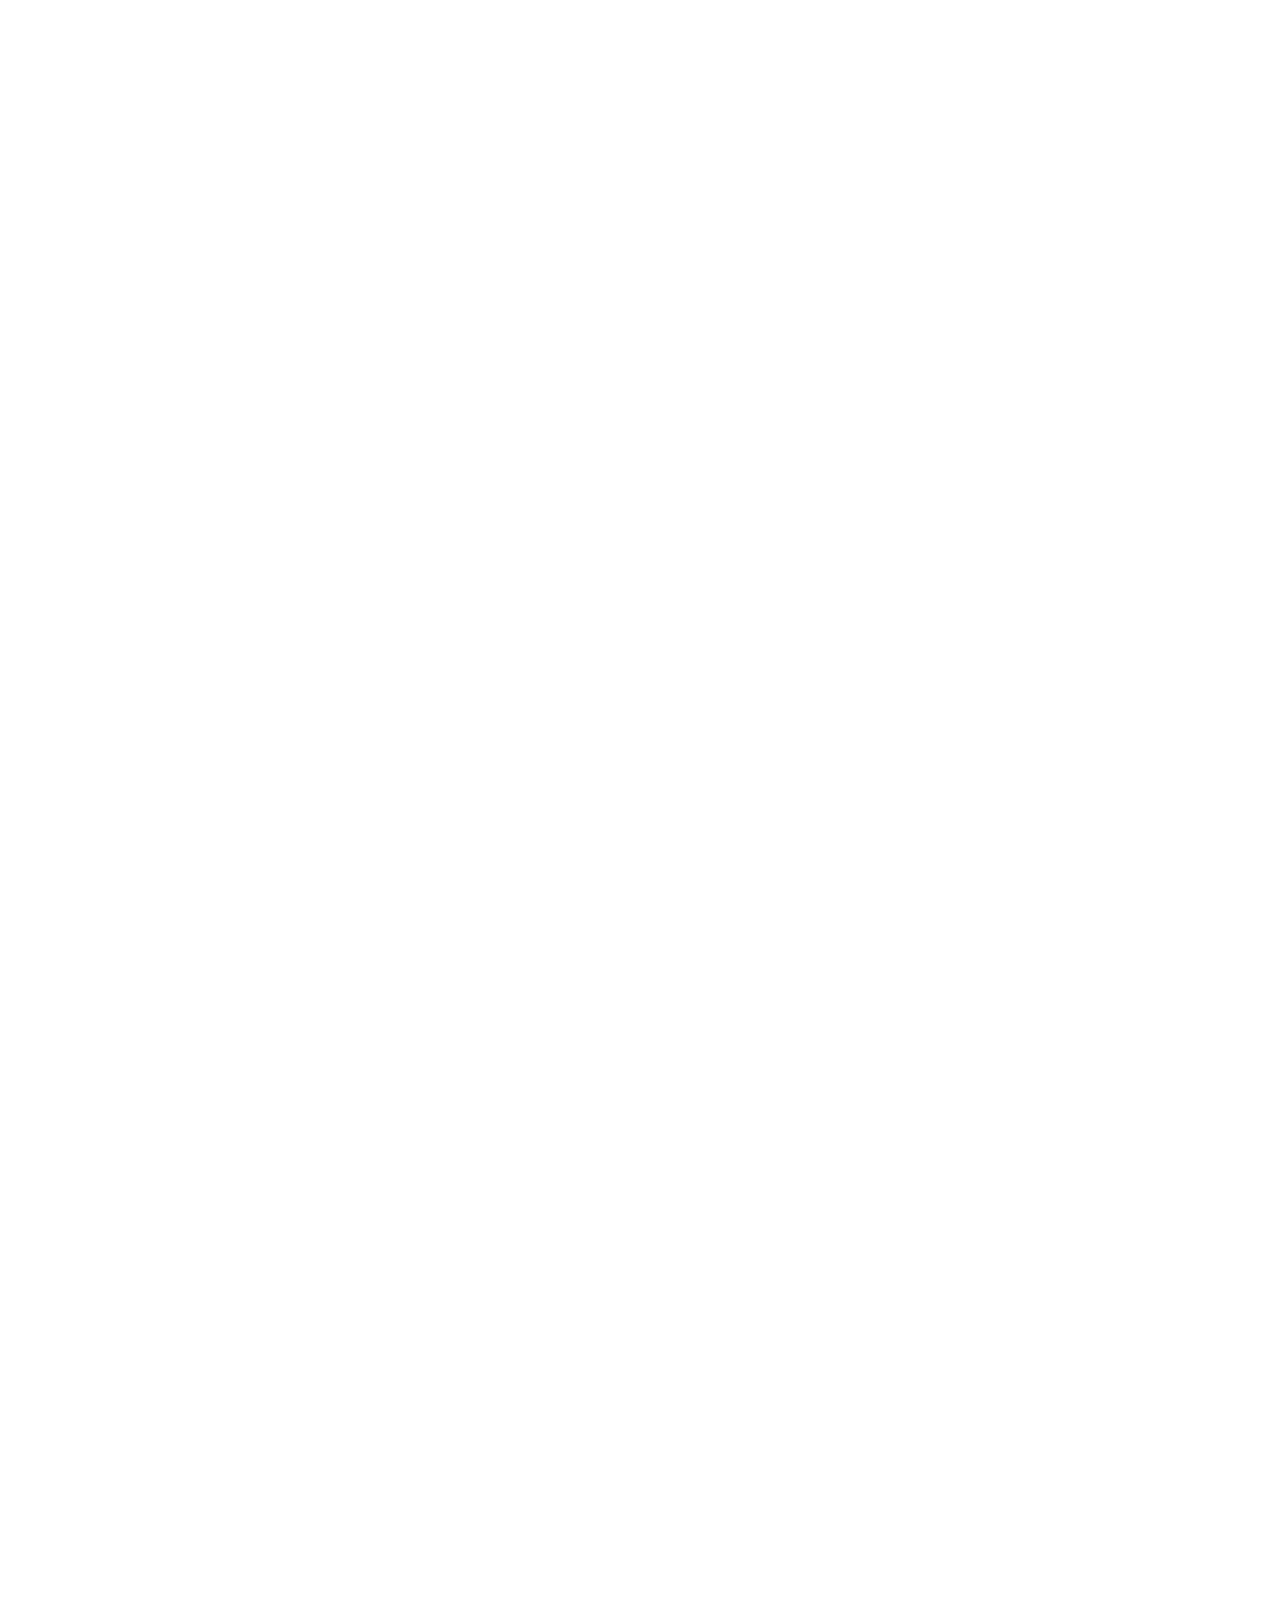
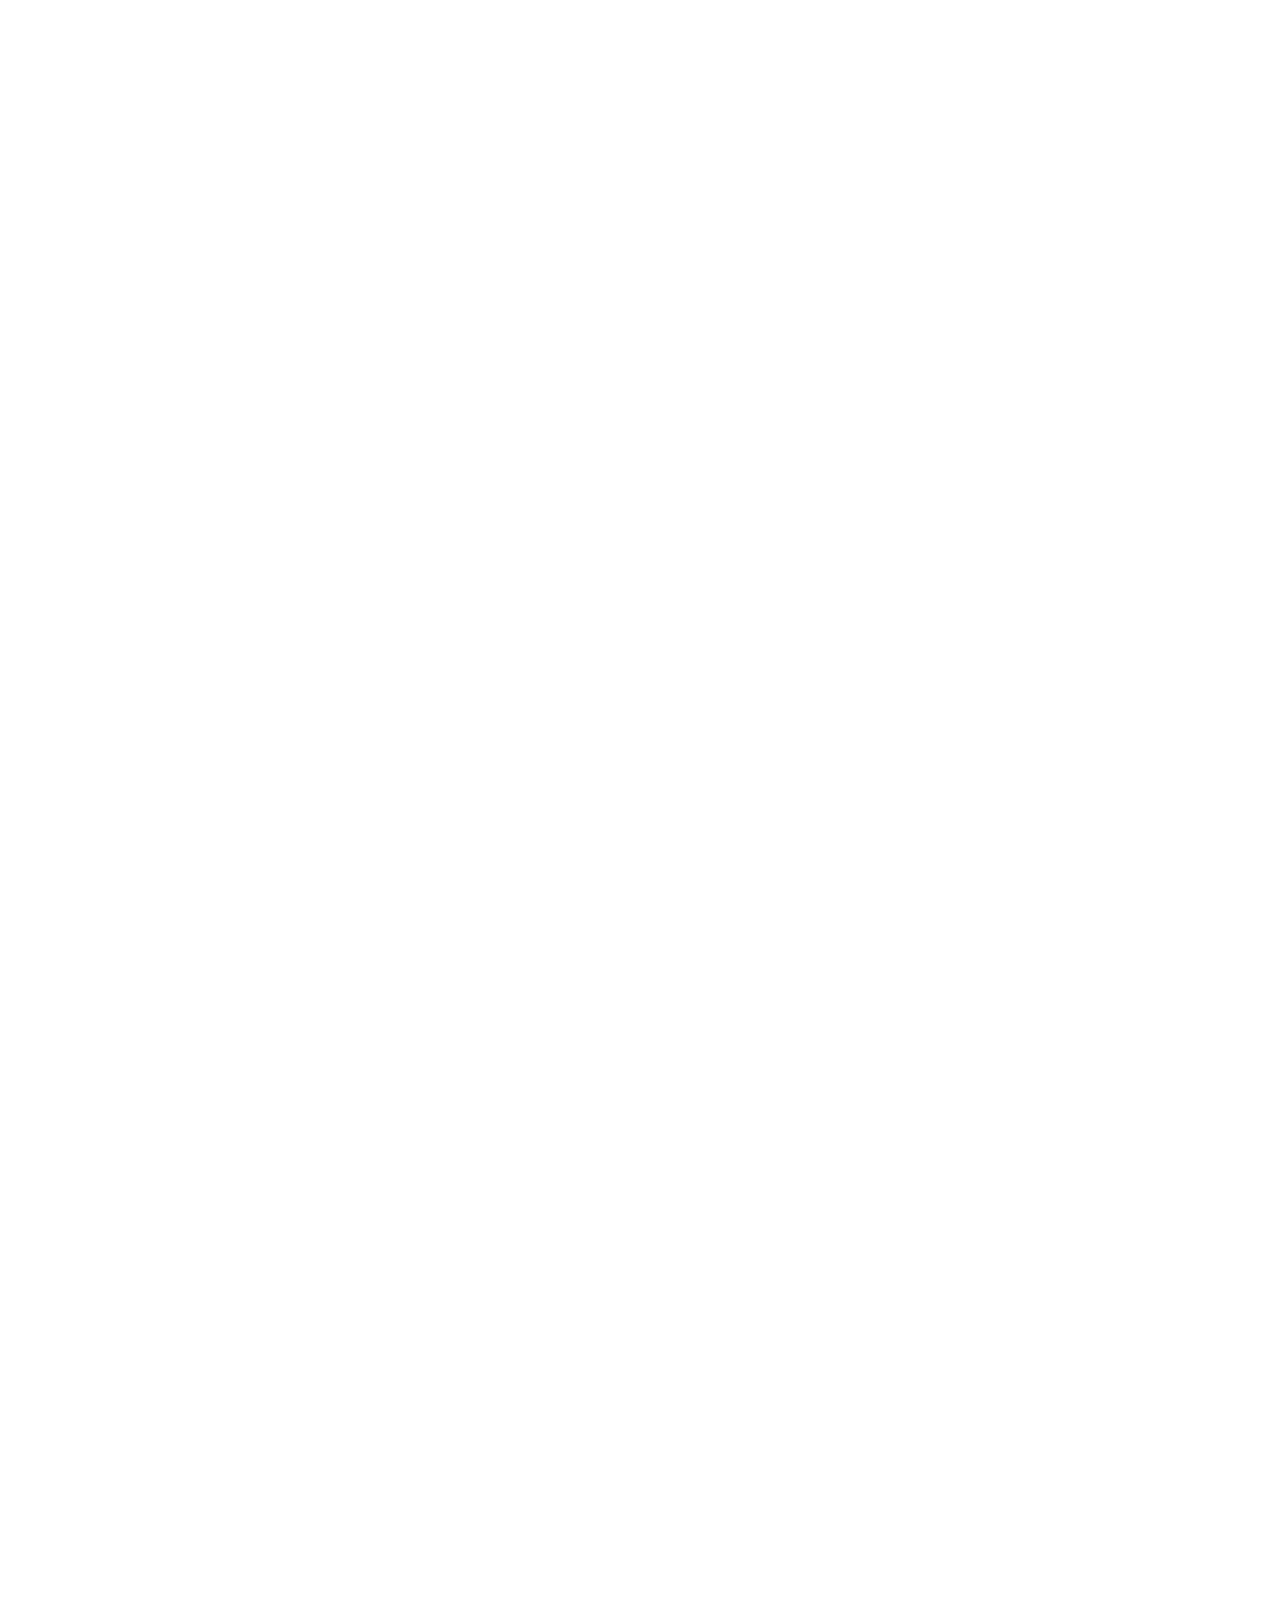
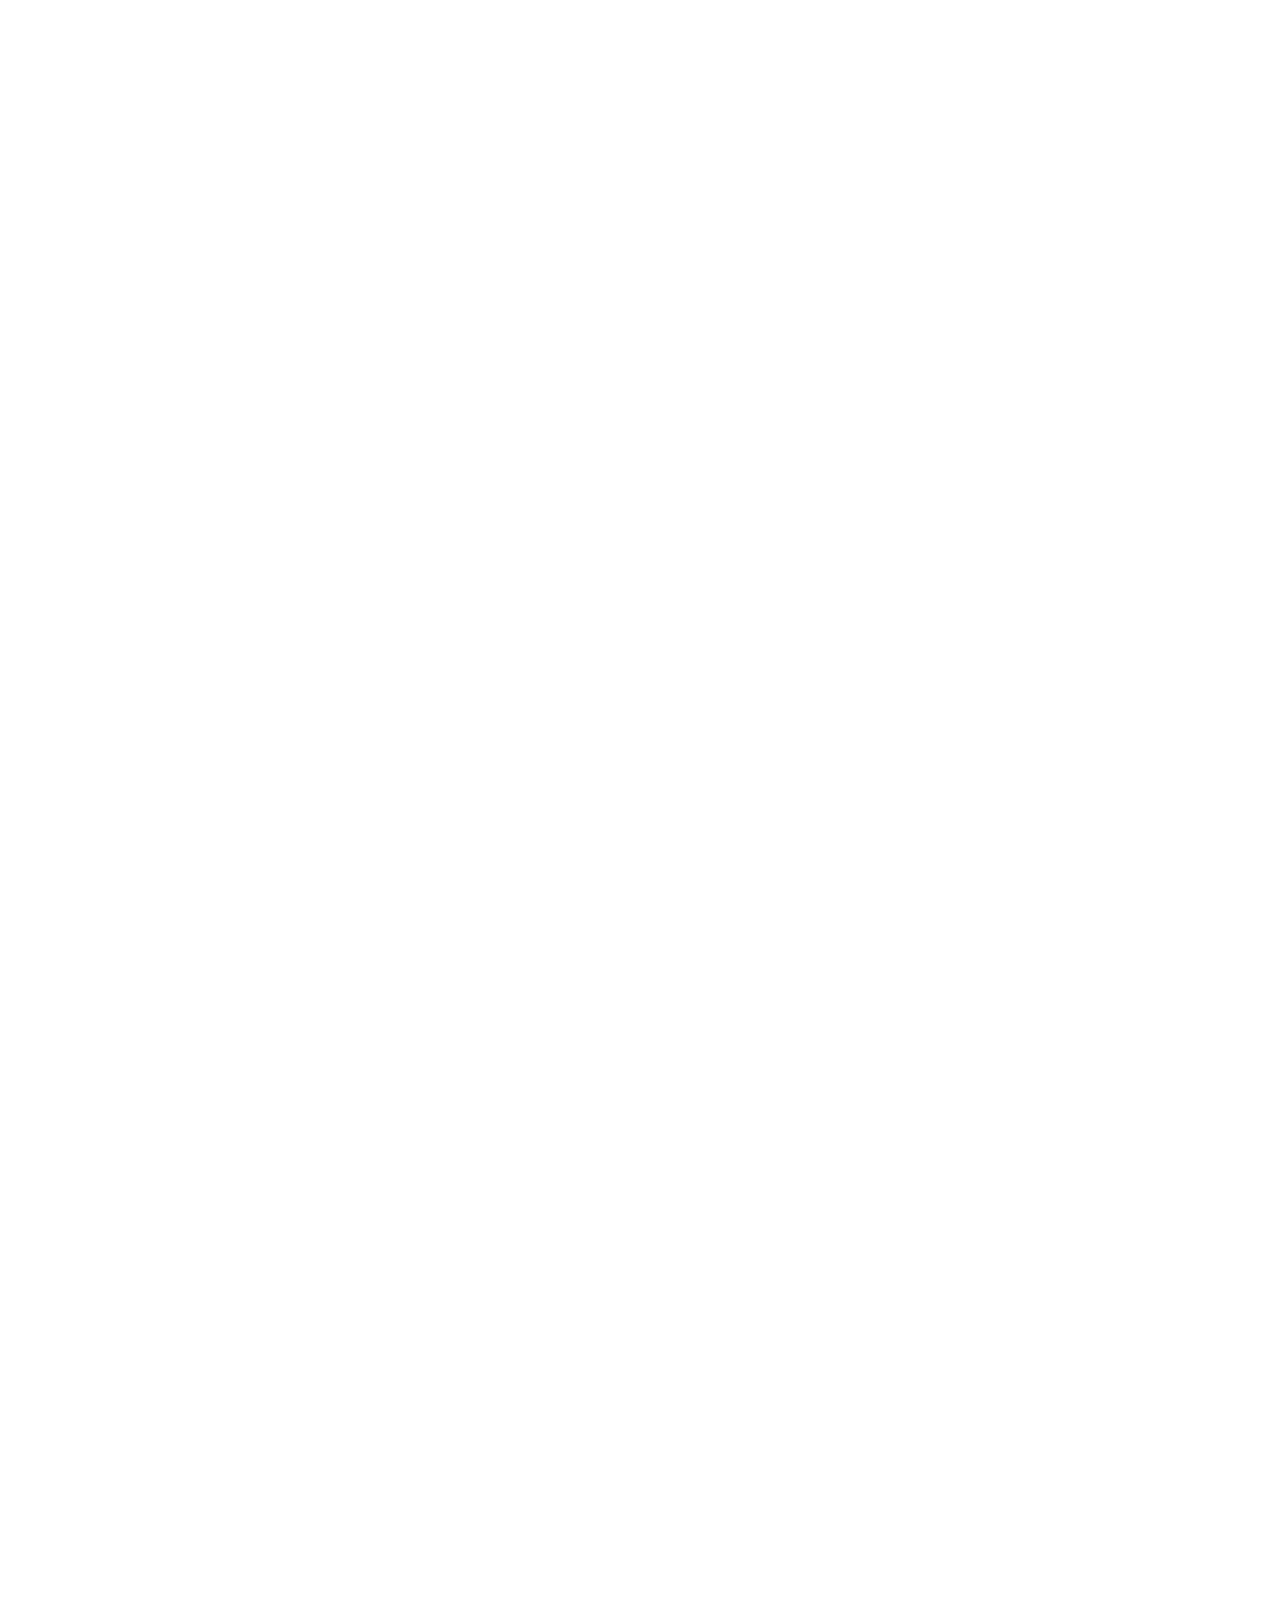
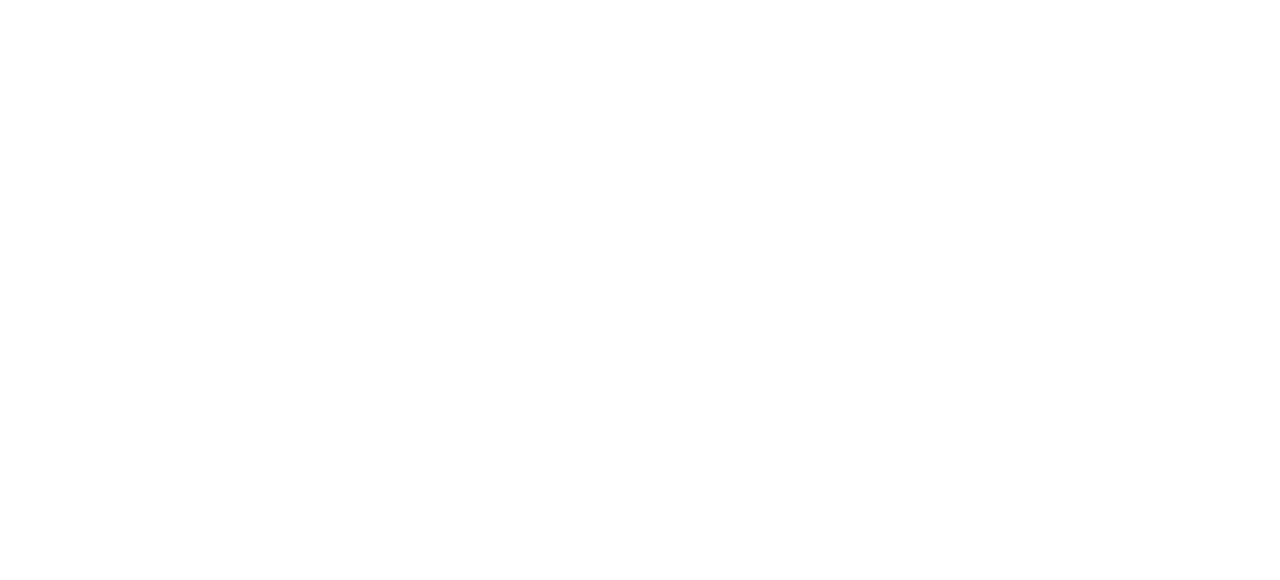
==== commit 1093a0ca: "Add files via upload" ====
--- a/index.html
+++ b/index.html
@@ -10,7 +10,7 @@
 			opacity: 0;
 		}
 	</style>
-	<link rel="stylesheet" href="css/style.min.css?_v=20231231132412" />
+	<link rel="stylesheet" href="css/style.min.css?_v=20240101145924" />
 	<link rel="shortcut icon" href="favicon.ico" />
 	<!-- <meta name="robots" content="noindex, nofollow"> -->
 	<meta name="viewport" content="width=device-width, initial-scale=1.0" />
@@ -379,12 +379,12 @@
 						<a href="#"><img src="img/icons/facebook.svg" alt="facebook" /> </a>
 					</div>
 				</div>
-				<div class="footer__operate">We operate in GTA, Ontario, Canada</div>
+				<p class="footer__operate">We operate in GTA, Ontario, Canada</p>
 			</div>
 		</footer>
 
 	</div>
-	<script src="js/app.min.js?_v=20231231132412"></script>
+	<script src="js/app.min.js?_v=20240101145924"></script>
 </body>
 
 </html>--- a/css/style.min.css
+++ b/css/style.min.css
@@ -1 +1 @@
-@charset "UTF-8";@import url(https://fonts.googleapis.com/css?family=Inter:regular,600,700,800,900&display=swap);*{padding:0;margin:0;border:0}*,::after,::before{-webkit-box-sizing:border-box;box-sizing:border-box}::after,::before{display:inline-block}body,html{height:100%;min-width:320px}body{color:#081f10;line-height:1;font-family:Inter;font-size:1.125rem;-ms-text-size-adjust:100%;-moz-text-size-adjust:100%;-webkit-text-size-adjust:100%;-webkit-font-smoothing:antialiased;-moz-osx-font-smoothing:grayscale}button,input,textarea{font-family:Inter;font-size:inherit;line-height:inherit}button{cursor:pointer;color:inherit;background-color:transparent}a{display:inline-block;color:inherit;text-decoration:none}ul li{list-style:none}img{vertical-align:top}h1,h2,h3,h4,h5,h6{font-weight:inherit;font-size:inherit}.lock body{overflow:hidden;-ms-touch-action:none;touch-action:none;-ms-scroll-chaining:none;overscroll-behavior:none}.loaded body{opacity:1}.wrapper{min-height:100%;display:-webkit-box;display:-ms-flexbox;display:flex;-webkit-box-orient:vertical;-webkit-box-direction:normal;-ms-flex-direction:column;flex-direction:column;overflow:hidden}@supports (overflow:clip){.wrapper{overflow:clip}}.wrapper>main{-webkit-box-flex:1;-ms-flex:1 1 auto;flex:1 1 auto}.wrapper>*{min-width:0}[class*=__container]{max-width:76.875rem;margin:0 auto;padding:0 .9375rem}.menu-open .menu::before{content:"";position:fixed;width:100%;height:100vh;top:0;left:0;background-color:rgba(8,31,16,.5);z-index:2;-webkit-transition:background-color .3s;transition:background-color .3s}.icon-menu{display:none}body::after{content:"";background-color:rgba(8,31,16,.5);position:fixed;width:100%;height:100%;top:0;left:0;opacity:0;-webkit-transition:opacity .8s ease 0s;transition:opacity .8s ease 0s;pointer-events:none;z-index:149}.popup-show body::after{opacity:1}.popup{position:fixed;top:0;left:0;bottom:0;right:0;padding:4.5rem .9375rem;-webkit-transition:visibility .8s ease 0s;transition:visibility .8s ease 0s;visibility:hidden;pointer-events:none}.popup_show{z-index:150;visibility:visible;overflow:auto;pointer-events:auto}.popup_show .popup__content{visibility:visible;-webkit-transform:scale(1);-ms-transform:scale(1);transform:scale(1);-webkit-animation:appear .5s ease;animation:appear .5s ease}.popup__wrapper{display:-webkit-box;display:-ms-flexbox;display:flex;-webkit-box-orient:vertical;-webkit-box-direction:normal;-ms-flex-direction:column;flex-direction:column;-webkit-box-align:center;-ms-flex-align:center;align-items:center;min-height:100%;-webkit-box-flex:1;-ms-flex:1 1 auto;flex:1 1 auto;width:100%;display:flex;-webkit-box-pack:center;-ms-flex-pack:center;justify-content:center;align-items:center}.popup__content{-webkit-animation:disappear .5s ease;animation:disappear .5s ease;visibility:hidden;-webkit-transform:scale(0);-ms-transform:scale(0);transform:scale(0);-webkit-transition:-webkit-transform .3s ease 0s;transition:-webkit-transform .3s ease 0s;transition:transform .3s ease 0s;transition:transform .3s ease 0s,-webkit-transform .3s ease 0s;background-color:#fafffb;max-width:75rem;width:100%}.lock .popup__content{visibility:visible}.popup__close{position:absolute;z-index:1;top:1.5625rem;right:1.5625rem}@-webkit-keyframes appear{0%{-webkit-transform:scale(0);transform:scale(0);opacity:0}35%{-webkit-transform:scale(1.1);transform:scale(1.1);opacity:1}60%{-webkit-transform:scale(.95);transform:scale(.95)}75%{-webkit-transform:scale(1.05);transform:scale(1.05)}90%{-webkit-transform:scale(.97);transform:scale(.97)}100%{-webkit-transform:scale(1);transform:scale(1)}}@keyframes appear{0%{-webkit-transform:scale(0);transform:scale(0);opacity:0}35%{-webkit-transform:scale(1.1);transform:scale(1.1);opacity:1}60%{-webkit-transform:scale(.95);transform:scale(.95)}75%{-webkit-transform:scale(1.05);transform:scale(1.05)}90%{-webkit-transform:scale(.97);transform:scale(.97)}100%{-webkit-transform:scale(1);transform:scale(1)}}@-webkit-keyframes disappear{0%{-webkit-transform:scale(1);transform:scale(1)}30%{-webkit-transform:scale(.9);transform:scale(.9)}50%{-webkit-transform:scale(1.1);transform:scale(1.1)}100%{-webkit-transform:scale(0);transform:scale(0)}}@keyframes disappear{0%{-webkit-transform:scale(1);transform:scale(1)}30%{-webkit-transform:scale(.9);transform:scale(.9)}50%{-webkit-transform:scale(1.1);transform:scale(1.1)}100%{-webkit-transform:scale(0);transform:scale(0)}}[data-showmore-button] span:last-child{display:none}._showmore-active [data-showmore-button] span{display:none}._showmore-active [data-showmore-button] span:last-child{display:block}.ibg{width:100%;height:100%;-o-object-fit:cover;object-fit:cover}.ibg--top{-o-object-position:top;object-position:top}.ibg--bottom{-o-object-position:bottom;object-position:bottom}.ibg--left{-o-object-position:left;object-position:left}.ibg--right{-o-object-position:right;object-position:right}.ibg--contain{-o-object-fit:contain;object-fit:contain}.button{padding:.9375rem;background-color:#1f5d34;color:#fff;font-weight:600;text-align:center;-webkit-transition:background-color .3s;transition:background-color .3s}.button--small{padding:.6875rem}.button--transparent{background-color:transparent;color:#081f10;border:.125rem solid #081f10}.text{line-height:1.3333333333}.text p:not(:last-child){margin-bottom:1.25rem}.title{font-weight:900;text-transform:uppercase}.page-title{font-weight:900;text-transform:uppercase;max-width:43.75rem}.banner{height:30rem}.bottom{display:-webkit-box;display:-ms-flexbox;display:flex;-webkit-box-align:center;-ms-flex-align:center;align-items:center;-ms-flex-wrap:wrap;flex-wrap:wrap;gap:1.875rem}.bottom__social{display:-webkit-box;display:-ms-flexbox;display:flex;-webkit-box-align:center;-ms-flex-align:center;align-items:center;gap:1.25rem}.bottom__social a{-webkit-transition:-webkit-transform .3s;transition:-webkit-transform .3s;transition:transform .3s;transition:transform .3s,-webkit-transform .3s}.list-items{display:-ms-grid;display:grid;grid-template-columns:repeat(auto-fit,minmax(12.1875rem,1fr));row-gap:5rem}.list-items__icon{width:7.5rem;height:7.5rem;display:-webkit-box;display:-ms-flexbox;display:flex;-webkit-box-align:center;-ms-flex-align:center;align-items:center;-webkit-box-pack:center;-ms-flex-pack:center;justify-content:center;background:rgba(58,170,96,.05);margin-bottom:2.5rem}.list-items__title{font-size:1.5rem;line-height:1.0833333333;font-weight:900;text-transform:uppercase;margin-bottom:.75rem}.list-items__text a{text-decoration:underline;-webkit-transition:color .3s;transition:color .3s}.project__slider{-webkit-box-flex:0;-ms-flex:0 0 59.6666666667%;flex:0 0 59.6666666667%}.project__slide .ibg{aspect-ratio:716/480}.project__pagination{display:-webkit-box;display:-ms-flexbox;display:flex;gap:1.25rem;-webkit-box-orient:vertical;-webkit-box-direction:normal;-ms-flex-direction:column;flex-direction:column;-webkit-box-align:center;-ms-flex-align:center;align-items:center;-webkit-box-pack:center;-ms-flex-pack:center;justify-content:center}.project__pagination .swiper-pagination-bullet{width:1.25rem;height:1.25rem;border:.125rem solid #1f5d34;cursor:pointer;-webkit-transition:background-color .8s;transition:background-color .8s}.project__pagination .swiper-pagination-bullet-active{background-color:#1f5d34}.project__title{font-size:1.5rem;line-height:1.0833333333;font-weight:900;text-transform:uppercase;margin-bottom:1.5rem}.project__text{margin-bottom:2.5rem}.project__button{width:100%}.appearance{-webkit-transform:translate(0,3.125rem);-ms-transform:translate(0,3.125rem);transform:translate(0,3.125rem);opacity:0;visibility:hidden;-webkit-transition:opacity .6s ease 0s,visibility .6s ease 0s,-webkit-transform .6s ease 0s;transition:opacity .6s ease 0s,visibility .6s ease 0s,-webkit-transform .6s ease 0s;transition:transform .6s ease 0s,opacity .6s ease 0s,visibility .6s ease 0s;transition:transform .6s ease 0s,opacity .6s ease 0s,visibility .6s ease 0s,-webkit-transform .6s ease 0s}.appearance._watcher-view{-webkit-transform:translate(0,0);-ms-transform:translate(0,0);transform:translate(0,0);opacity:1;visibility:visible}.header{background-color:#fafffb;position:fixed;top:0;left:0;width:100%;z-index:100}.header__container{display:-webkit-box;display:-ms-flexbox;display:flex;-webkit-box-align:center;-ms-flex-align:center;align-items:center;-webkit-box-pack:justify;-ms-flex-pack:justify;justify-content:space-between;min-height:5rem;padding-top:.9375rem;padding-bottom:.9375rem}.header__logo{-webkit-box-flex:0;-ms-flex:0 0 auto;flex:0 0 auto}.header__logo img{width:100%}.header__button{min-width:10rem}.menu{-webkit-box-flex:1;-ms-flex:1 1 auto;flex:1 1 auto}.menu__logo{max-width:10.0625rem;margin-bottom:5.625rem}.menu__logo img{width:100%}.menu__link{position:relative}.menu__link::after{content:"";position:absolute;left:0;bottom:-.6875rem;width:0%;height:.25rem;background-color:#1f5d34;-webkit-transition:width .3s;transition:width .3s}.menu__link--active{font-weight:700}.menu__link--active::after{width:100%}.footer{position:relative;z-index:1;padding-top:2.5rem;padding-bottom:2.5rem;background-color:#fff;-webkit-box-shadow:0 -8px 10px 0 rgba(185,142,141,.15),0 -20px 30px 0 rgba(185,142,141,.1);box-shadow:0 -8px 10px 0 rgba(185,142,141,.15),0 -20px 30px 0 rgba(185,142,141,.1)}.footer__top{display:-webkit-box;display:-ms-flexbox;display:flex;-webkit-box-pack:justify;-ms-flex-pack:justify;justify-content:space-between;-webkit-box-align:center;-ms-flex-align:center;align-items:center;gap:5rem;margin-bottom:5.625rem}.footer__item:not(:last-child){margin-bottom:1rem}.footer__bottom{-webkit-box-pack:justify;-ms-flex-pack:justify;justify-content:space-between}.footer__operate{text-align:center;padding-top:2.5rem}.page--work{background-color:#fafffb}.page--info{background-color:#fafffb}.page--about{background-color:#fafffb}.page--about .services{-webkit-box-shadow:0 8px 10px 0 rgba(185,142,141,.15),0 20px 30px 0 rgba(185,142,141,.1);box-shadow:0 8px 10px 0 rgba(185,142,141,.15),0 20px 30px 0 rgba(185,142,141,.1)}.page--about .services__title{text-align:center;max-width:40.625rem;margin-left:auto;margin-right:auto}.page--about .services__item .item-services__title:hover{color:unset}.page--about .services__item .item-services__image:hover .ibg{-webkit-transform:unset;-ms-transform:unset;transform:unset}.page--contact{padding-bottom:5rem;background:url(../img/contact/bg.svg) bottom center/cover no-repeat}.hero{background-color:#fafffb}.hero__container{width:100%}.hero__content{display:-webkit-box;display:-ms-flexbox;display:flex;-webkit-box-orient:vertical;-webkit-box-direction:normal;-ms-flex-direction:column;flex-direction:column;gap:2.5rem}.hero__title{font-weight:900;text-transform:uppercase}.hero__text:not(:last-child){margin-bottom:2.5rem}.hero__button{width:100%}.advantages{background:url(../img/advantages/layer.svg) 0 0/cover no-repeat}.advantages__title{display:none}.services{background-color:#fff;padding-top:6.25rem}.services__title{margin-bottom:5rem}.services__body{display:-ms-grid;display:grid;grid-template-columns:repeat(auto-fit,minmax(18.125rem,1fr));row-gap:3rem}.item-services__image{display:block;margin-bottom:2.5rem;overflow:hidden}.item-services__image .ibg{aspect-ratio:320/200;-webkit-transition:-webkit-transform .3s;transition:-webkit-transform .3s;transition:transform .3s;transition:transform .3s,-webkit-transform .3s}.item-services__title{font-size:1.5rem;line-height:1.0833333333;font-weight:900;text-transform:uppercase;margin-bottom:.75rem;-webkit-transition:color .3s;transition:color .3s}.item-services__text{margin-bottom:2.5rem}.item-services__button{width:100%}.how{padding-top:7.5rem;background:url(../img/how/bg.svg) 0 0/cover no-repeat}.reviews__body{position:relative;background-color:#fff;-webkit-box-shadow:0 8px 10px 0 rgba(185,142,141,.15),0 20px 30px 0 rgba(185,142,141,.1);box-shadow:0 8px 10px 0 rgba(185,142,141,.15),0 20px 30px 0 rgba(185,142,141,.1)}.reviews__inner{max-width:69.375rem;margin:0 auto;padding-left:.9375rem;padding-right:.9375rem;display:-webkit-box;display:-ms-flexbox;display:flex;-webkit-box-pack:justify;-ms-flex-pack:justify;justify-content:space-between;-webkit-column-gap:1.875rem;-moz-column-gap:1.875rem;column-gap:1.875rem}.reviews__left{max-width:15.25rem}.reviews__left .text{max-width:12.5rem}.reviews__title{font-size:1.5rem;line-height:1.0833333333;font-weight:900;text-transform:uppercase}.reviews__title:not(:last-child){margin-bottom:2rem}.reviews__review{padding-top:1.25rem;background:url(../img/icons/quote.svg) 0 0 no-repeat;font-size:1.5rem;line-height:1.3333333333;font-style:italic;margin-bottom:3rem}.reviews__review span{margin-left:4.375rem}.reviews__name{text-align:right;font-size:1rem;font-weight:900}.reviews__main{padding-top:4rem;background:url(../img/reviews/bg.jpg) 0 0/cover no-repeat}.reviews__items{max-width:66.875rem;margin:0 auto;padding-left:.9375rem;padding-right:.9375rem;display:-ms-grid;display:grid;grid-template-columns:repeat(auto-fit,minmax(18.125rem,1fr))}.reviews__text{max-width:41.875rem;margin:0 auto 2.5rem;text-align:center;padding-left:.9375rem;padding-right:.9375rem}.reviews__button{min-width:15rem;margin-left:50%;-webkit-transform:translateX(-50%);-ms-transform:translateX(-50%);transform:translateX(-50%)}.item-reviews{background-color:#fff;-webkit-box-shadow:0 4px 8px 0 rgba(185,142,141,.15);box-shadow:0 4px 8px 0 rgba(185,142,141,.15);padding:1.375rem 2rem}.item-reviews__top{display:-webkit-box;display:-ms-flexbox;display:flex;-webkit-box-align:center;-ms-flex-align:center;align-items:center;gap:.875rem;margin-bottom:1.5rem}.item-reviews__image{width:4.5rem;height:4.5rem;border-radius:50%}.item-reviews__rating:not(:last-child){margin-bottom:.4375rem}.item-reviews__name{font-weight:800}.item-reviews__text{font-size:.875rem}.item-reviews__text:not(:last-child){margin-bottom:1.5rem}.item-reviews__type{font-size:.875rem;font-weight:900}.work__title{margin-bottom:1.25rem}.work__text{margin-bottom:5rem}.work__show-more{display:-ms-grid;display:grid}.work__list{display:-ms-grid;display:grid;grid-template-columns:repeat(auto-fit,minmax(18.125rem,1fr))}.work__link{display:-webkit-box;display:-ms-flexbox;display:flex;-webkit-box-orient:vertical;-webkit-box-direction:normal;-ms-flex-direction:column;flex-direction:column;-webkit-box-pack:end;-ms-flex-pack:end;justify-content:flex-end;position:relative;aspect-ratio:1/1;font-size:1.5rem;line-height:1.0833333333;font-weight:900;text-transform:uppercase;color:#fff;padding:1.5rem}.work__link::before{content:"";position:absolute;left:0;top:0;width:100%;height:100%;background:-webkit-gradient(linear,left bottom,left top,color-stop(28.75%,rgba(8,31,16,.5)),to(rgba(8,31,16,0)));background:linear-gradient(0deg,rgba(8,31,16,.5) 28.75%,rgba(8,31,16,0) 100%);z-index:1}.work__link .ibg{position:absolute;left:0;top:0}.work__name{position:relative;z-index:2;max-width:17.5rem}.work__hover{position:absolute;left:0;top:0;width:100%;height:100%;z-index:3;background-color:rgba(31,93,52,.9);padding:1.5rem;display:-webkit-box;display:-ms-flexbox;display:flex;-webkit-box-pack:center;-ms-flex-pack:center;justify-content:center;-webkit-box-align:center;-ms-flex-align:center;align-items:center;opacity:0;visibility:hidden;-webkit-transition:opacity .3s ease 0s;transition:opacity .3s ease 0s}.work__more{max-width:20rem;width:100%;margin:0 auto}.info__title{margin-bottom:2.5rem}.info__block{max-width:40rem}.info__block:not(:last-child){margin-bottom:5rem}.info__subtitle{font-size:1.5rem;font-weight:900;text-transform:uppercase}.info__subtitle:not(:last-child){margin-bottom:2.5rem}.about-top__title{max-width:55rem;margin:0 auto;text-align:center;margin-bottom:3rem}.about-top__image{margin-bottom:3rem}.about-top__text{max-width:40rem;margin:0 auto;text-align:center}.about-how__title{margin-bottom:2.5rem}.team{background-color:#fff;padding-top:10rem}.team__title{max-width:44.6875rem;margin-bottom:2.5rem}.team__text{max-width:40rem}.team__list{display:-webkit-box;display:-ms-flexbox;display:flex;-ms-flex-wrap:wrap;flex-wrap:wrap;-webkit-column-gap:2.5rem;-moz-column-gap:2.5rem;column-gap:2.5rem;row-gap:3rem}.team__bottom{padding-top:10rem;background:-webkit-gradient(linear,left top,left bottom,from(rgba(250,255,251,0)),color-stop(83.68%,rgba(250,255,251,.67)),to(#fafffb));background:linear-gradient(180deg,rgba(250,255,251,0) 0,rgba(250,255,251,.67) 83.68%,#fafffb 100%)}.employee{width:100%;display:-webkit-box;display:-ms-flexbox;display:flex;-webkit-box-orient:vertical;-webkit-box-direction:normal;-ms-flex-direction:column;flex-direction:column;gap:1.25rem}.employee__image{aspect-ratio:300/320}.employee__name{font-size:1.5rem;line-height:1.3333333333;font-weight:900;text-transform:uppercase}.banner-container{position:relative}.banner-text{position:absolute;top:4.375rem;right:4.125rem;width:27.1875rem;background-color:#3aaa60;padding:1.8125rem 2.5rem;color:#fff;font-weight:700}.contact__container{display:-webkit-box;display:-ms-flexbox;display:flex;-webkit-box-pack:justify;-ms-flex-pack:justify;justify-content:space-between;-webkit-column-gap:1.25rem;-moz-column-gap:1.25rem;column-gap:1.25rem}.contact__content{max-width:26.0625rem}.contact__title{max-width:26.0625rem;margin-bottom:2.5rem}.contact__link{display:-webkit-box;display:-ms-flexbox;display:flex;gap:1.5rem}.contact__link:not(:last-child){margin-bottom:3.625rem}.contact__link-icon{min-width:2.5rem;height:2.5rem;-webkit-box-flex:0;-ms-flex:0 0 2.5rem;flex:0 0 2.5rem;display:-webkit-box;display:-ms-flexbox;display:flex;-webkit-box-align:center;-ms-flex-align:center;align-items:center;-webkit-box-pack:center;-ms-flex-pack:center;justify-content:center;border-radius:.3125rem;background:rgba(58,170,96,.05);-webkit-transition:background-color .3s;transition:background-color .3s}.contact__link-content{font-size:1rem}.contact__link-title{font-weight:900;text-transform:uppercase;margin-bottom:.375rem;-webkit-transition:color .3s;transition:color .3s}.contact__link-text{margin-bottom:.75rem;-webkit-transition:color .3s;transition:color .3s}.contact__link-contact{font-weight:700;-webkit-transition:color .3s;transition:color .3s}.form{-webkit-box-flex:0;-ms-flex:0 0 53.3333333333%;flex:0 0 53.3333333333%;background-color:#fff;border-radius:.3125rem;-webkit-box-shadow:0 8px 10px 0 rgba(185,142,141,.1);box-shadow:0 8px 10px 0 rgba(185,142,141,.1)}.swiper{overflow:hidden}.swiper-initialized{-ms-touch-action:pan-y;touch-action:pan-y}.swiper-wrapper{width:100%;height:100%;-webkit-box-sizing:content-box;box-sizing:content-box;display:-webkit-box;display:-ms-flexbox;display:flex;position:relative}.swiper-vertical .swiper-wrapper{-webkit-box-orient:vertical;-webkit-box-direction:normal;-ms-flex-direction:column;flex-direction:column}.swiper-autoheight .swiper-wrapper{-webkit-box-align:start;-ms-flex-align:start;align-items:flex-start}.swiper-initialized .swiper-slide{-ms-flex-negative:0;flex-shrink:0}.swiper-android .swiper-slide,.swiper-android .swiper-wrapper{-webkit-transform:translate3d(0,0,0);transform:translate3d(0,0,0)}.swiper-button-lock{display:none!important}@media (min-width:29.99875em){.about-top__title span{display:none}.employee{max-width:20rem}}@media (min-width:47.99875em){.list-items__item{-webkit-transform:translate(0,3.125rem);-ms-transform:translate(0,3.125rem);transform:translate(0,3.125rem);opacity:0;visibility:hidden}.list-items__item:nth-child(1){-webkit-transition:opacity .6s ease 0s,visibility .6s ease 0s,-webkit-transform .6s ease 0s;transition:opacity .6s ease 0s,visibility .6s ease 0s,-webkit-transform .6s ease 0s;transition:transform .6s ease 0s,opacity .6s ease 0s,visibility .6s ease 0s;transition:transform .6s ease 0s,opacity .6s ease 0s,visibility .6s ease 0s,-webkit-transform .6s ease 0s}.list-items__item:nth-child(2){-webkit-transition:opacity .6s ease .3s,visibility .6s ease .3s,-webkit-transform .6s ease .3s;transition:opacity .6s ease .3s,visibility .6s ease .3s,-webkit-transform .6s ease .3s;transition:transform .6s ease .3s,opacity .6s ease .3s,visibility .6s ease .3s;transition:transform .6s ease .3s,opacity .6s ease .3s,visibility .6s ease .3s,-webkit-transform .6s ease .3s}.list-items__item:nth-child(3){-webkit-transition:opacity .6s ease .6s,visibility .6s ease .6s,-webkit-transform .6s ease .6s;transition:opacity .6s ease .6s,visibility .6s ease .6s,-webkit-transform .6s ease .6s;transition:transform .6s ease .6s,opacity .6s ease .6s,visibility .6s ease .6s;transition:transform .6s ease .6s,opacity .6s ease .6s,visibility .6s ease .6s,-webkit-transform .6s ease .6s}._watcher-view .list-items__item{-webkit-transform:translate(0,0);-ms-transform:translate(0,0);transform:translate(0,0);opacity:1;visibility:visible}.header{-webkit-transform:translate(0,-100%);-ms-transform:translate(0,-100%);transform:translate(0,-100%);opacity:0;visibility:hidden;-webkit-transition:opacity .6s ease .8s,visibility .6s ease .8s,-webkit-transform .6s ease .8s;transition:opacity .6s ease .8s,visibility .6s ease .8s,-webkit-transform .6s ease .8s;transition:transform .6s ease .8s,opacity .6s ease .8s,visibility .6s ease .8s;transition:transform .6s ease .8s,opacity .6s ease .8s,visibility .6s ease .8s,-webkit-transform .6s ease .8s}.loaded .header{-webkit-transform:translate(0,0);-ms-transform:translate(0,0);transform:translate(0,0);opacity:1;visibility:visible}.page--about .services__item{-webkit-transform:translate(0,3.125rem);-ms-transform:translate(0,3.125rem);transform:translate(0,3.125rem);opacity:0;visibility:hidden}.page--about .services__item:nth-child(1){-webkit-transition:opacity .6s ease 0s,visibility .6s ease 0s,-webkit-transform .6s ease 0s;transition:opacity .6s ease 0s,visibility .6s ease 0s,-webkit-transform .6s ease 0s;transition:transform .6s ease 0s,opacity .6s ease 0s,visibility .6s ease 0s;transition:transform .6s ease 0s,opacity .6s ease 0s,visibility .6s ease 0s,-webkit-transform .6s ease 0s}.page--about .services__item:nth-child(2){-webkit-transition:opacity .6s ease .3s,visibility .6s ease .3s,-webkit-transform .6s ease .3s;transition:opacity .6s ease .3s,visibility .6s ease .3s,-webkit-transform .6s ease .3s;transition:transform .6s ease .3s,opacity .6s ease .3s,visibility .6s ease .3s;transition:transform .6s ease .3s,opacity .6s ease .3s,visibility .6s ease .3s,-webkit-transform .6s ease .3s}.page--about .services__item:nth-child(3){-webkit-transition:opacity .6s ease .6s,visibility .6s ease .6s,-webkit-transform .6s ease .6s;transition:opacity .6s ease .6s,visibility .6s ease .6s,-webkit-transform .6s ease .6s;transition:transform .6s ease .6s,opacity .6s ease .6s,visibility .6s ease .6s;transition:transform .6s ease .6s,opacity .6s ease .6s,visibility .6s ease .6s,-webkit-transform .6s ease .6s}.page--about .services__item._watcher-view{-webkit-transform:translate(0,0);-ms-transform:translate(0,0);transform:translate(0,0);opacity:1;visibility:visible}.hero{position:relative;min-height:100vh;display:-webkit-box;display:-ms-flexbox;display:flex;-webkit-box-align:center;-ms-flex-align:center;align-items:center}.hero__image{position:absolute;top:0;left:0;height:100%;-webkit-transform:translate(0,3.125rem);-ms-transform:translate(0,3.125rem);transform:translate(0,3.125rem);opacity:0;visibility:hidden;-webkit-transition:opacity .6s ease .6s,visibility .6s ease .6s,-webkit-transform .6s ease .6s;transition:opacity .6s ease .6s,visibility .6s ease .6s,-webkit-transform .6s ease .6s;transition:transform .6s ease .6s,opacity .6s ease .6s,visibility .6s ease .6s;transition:transform .6s ease .6s,opacity .6s ease .6s,visibility .6s ease .6s,-webkit-transform .6s ease .6s}.loaded .hero__image{-webkit-transform:translate(0,0);-ms-transform:translate(0,0);transform:translate(0,0);opacity:1;visibility:visible}.hero__container{padding-top:5rem;padding-bottom:2.5rem}.hero__content{margin:0 0 0 auto}.hero__title{-webkit-transform:translate(0,3.125rem);-ms-transform:translate(0,3.125rem);transform:translate(0,3.125rem);opacity:0;visibility:hidden;-webkit-transition:opacity .6s ease 0s,visibility .6s ease 0s,-webkit-transform .6s ease 0s;transition:opacity .6s ease 0s,visibility .6s ease 0s,-webkit-transform .6s ease 0s;transition:transform .6s ease 0s,opacity .6s ease 0s,visibility .6s ease 0s;transition:transform .6s ease 0s,opacity .6s ease 0s,visibility .6s ease 0s,-webkit-transform .6s ease 0s}.loaded .hero__title{-webkit-transform:translate(0,0);-ms-transform:translate(0,0);transform:translate(0,0);opacity:1;visibility:visible}.hero__text{-webkit-transform:translate(0,3.125rem);-ms-transform:translate(0,3.125rem);transform:translate(0,3.125rem);opacity:0;visibility:hidden;-webkit-transition:opacity .6s ease .2s,visibility .6s ease .2s,-webkit-transform .6s ease .2s;transition:opacity .6s ease .2s,visibility .6s ease .2s,-webkit-transform .6s ease .2s;transition:transform .6s ease .2s,opacity .6s ease .2s,visibility .6s ease .2s;transition:transform .6s ease .2s,opacity .6s ease .2s,visibility .6s ease .2s,-webkit-transform .6s ease .2s}.loaded .hero__text{-webkit-transform:translate(0,0);-ms-transform:translate(0,0);transform:translate(0,0);opacity:1;visibility:visible}.hero__button{-webkit-transform:translate(0,3.125rem);-ms-transform:translate(0,3.125rem);transform:translate(0,3.125rem);opacity:0;visibility:hidden;-webkit-transition:opacity .6s ease .4s,visibility .6s ease .4s,-webkit-transform .6s ease .4s;transition:opacity .6s ease .4s,visibility .6s ease .4s,-webkit-transform .6s ease .4s;transition:transform .6s ease .4s,opacity .6s ease .4s,visibility .6s ease .4s;transition:transform .6s ease .4s,opacity .6s ease .4s,visibility .6s ease .4s,-webkit-transform .6s ease .4s}.loaded .hero__button{-webkit-transform:translate(0,0);-ms-transform:translate(0,0);transform:translate(0,0);opacity:1;visibility:visible}.reviews__right{max-width:35rem}}@media (min-width:47.99875em) and (min-width:75em){.hero__content{max-width:20rem}}@media (min-width:61.99875em){.project{display:-webkit-box;display:-ms-flexbox;display:flex;-webkit-box-align:center;-ms-flex-align:center;align-items:center}.project__pagination{margin-left:1.25rem}.menu{display:-webkit-box;display:-ms-flexbox;display:flex;-webkit-box-pack:end;-ms-flex-pack:end;justify-content:end}.menu__logo{display:none}.menu__list{display:-webkit-box;display:-ms-flexbox;display:flex;-ms-flex-wrap:wrap;flex-wrap:wrap;row-gap:.9375rem}.menu__bottom{display:none}.footer__list{display:-webkit-box;display:-ms-flexbox;display:flex;-ms-flex-wrap:wrap;flex-wrap:wrap}}@media (min-width:61.99875em) and (min-width:75em){.project{padding-top:7.5rem}.project{padding-bottom:7.5rem}}@media (min-width:61.99875em) and (min-width:76.875em){.menu__list{-webkit-column-gap:2.5rem;-moz-column-gap:2.5rem;column-gap:2.5rem}.footer__list{-webkit-column-gap:2.5rem;-moz-column-gap:2.5rem;column-gap:2.5rem}}@media (min-width:76.875em){.title{font-size:3.5rem}.page-title{font-size:5rem}.list-items{-webkit-column-gap:7.5rem;-moz-column-gap:7.5rem;column-gap:7.5rem}.header__container{-webkit-column-gap:3.75rem;-moz-column-gap:3.75rem;column-gap:3.75rem}.header__logo{width:12.5625rem}.page--work{padding-top:12.5rem}.page--work{padding-bottom:9.875rem}.page--info{padding-top:12.5rem}.page--info{padding-bottom:12.5rem}.page--about{padding-top:12.5rem}.page--contact{padding-top:12.5rem}.hero__image{width:calc((100vw - 1200px)/ 2 + 780px)}.hero__title{font-size:4rem}.advantages{padding-top:5rem}.advantages{padding-bottom:7.5rem}.services{padding-bottom:5.3125rem}.how{padding-bottom:6.25rem}.how__title{margin-bottom:9.0625rem}.reviews__body{padding-top:7.5rem}.reviews__body{padding-bottom:7.125rem}.reviews__main{padding-bottom:9.875rem}.reviews__items{margin-bottom:11.5rem}.work__show-more{gap:10rem}.work__show-more{margin-bottom:15rem}.work__list{gap:1.875rem}.about-top{padding-bottom:10rem}.about-how{padding-top:12.5rem}.about-how__text{margin-bottom:7.5rem}.team__text{margin-bottom:5rem}.team__list{margin-bottom:6rem}.team__bottom{padding-bottom:10rem}.contact__container{row-gap:5rem}.contact__text{margin-bottom:6.25rem}}@media (min-width:75em){.project__content{padding-left:3.75rem}.project__content{padding-right:3.75rem}.services__body{-webkit-column-gap:7.5rem;-moz-column-gap:7.5rem;column-gap:7.5rem}.reviews__items{gap:2.5rem}}@media (max-width:20em){.title{font-size:2.5rem}.page-title{font-size:3rem}.list-items{-webkit-column-gap:.9375rem;-moz-column-gap:.9375rem;column-gap:.9375rem}.header__container{-webkit-column-gap:.9375rem;-moz-column-gap:.9375rem;column-gap:.9375rem}.header__logo{width:10.0625rem}.page--work{padding-top:10rem}.page--work{padding-bottom:6.5rem}.page--info{padding-top:10rem}.page--info{padding-bottom:7.5rem}.page--about{padding-top:10rem}.page--contact{padding-top:10rem}.hero__title{font-size:3rem}.advantages{padding-top:3.75rem}.advantages{padding-bottom:6.25rem}.services{padding-bottom:5rem}.how{padding-bottom:5rem}.how__title{margin-bottom:7.5rem}.reviews__body{padding-top:5rem}.reviews__body{padding-bottom:3.4375rem}.reviews__main{padding-bottom:6.5rem}.reviews__items{margin-bottom:5rem}.work__show-more{gap:7.5rem}.work__show-more{margin-bottom:10rem}.work__list{gap:1.5rem}.about-top{padding-bottom:5rem}.about-how{padding-top:10rem}.about-how__text{margin-bottom:5rem}.team__text{margin-bottom:3.5rem}.team__list{margin-bottom:5rem}.team__bottom{padding-bottom:6.5rem}.contact__container{row-gap:4.0625rem}.contact__text{margin-bottom:5rem}}@media (max-width:76.875em){.hero__image{width:62.5%}}@media (max-width:61.99875em){.menu__body{position:fixed;z-index:3;max-width:22.5rem;height:100vh;right:-110%;top:0;overflow:auto;padding:1.25rem 1.25rem 3.375rem;background-color:#fff;-webkit-transition:right .3s;transition:right .3s}.menu-open .menu__body{right:0}.icon-menu{display:block;position:relative;width:1.875rem;height:1.125rem;z-index:5}.icon-menu span,.icon-menu::after,.icon-menu::before{content:"";-webkit-transition:all .3s ease 0s;transition:all .3s ease 0s;right:0;position:absolute;width:100%;height:.125rem;background-color:#081f10}.icon-menu::before{top:0}.icon-menu::after{bottom:0}.icon-menu span{top:calc(50% - .0625rem)}.menu-open .icon-menu span{width:0}.menu-open .icon-menu::before{top:calc(50% - .0625rem);-webkit-transform:rotate(-45deg);-ms-transform:rotate(-45deg);transform:rotate(-45deg)}.menu-open .icon-menu::after{bottom:calc(50% - .0625rem);-webkit-transform:rotate(45deg);-ms-transform:rotate(45deg);transform:rotate(45deg)}.popup__close{top:.625rem;right:.625rem}.project{padding-bottom:5rem}.project__pagination{margin-top:2.5rem;-webkit-box-orient:horizontal;-webkit-box-direction:normal;-ms-flex-direction:row;flex-direction:row}.project__content{padding-left:1.25rem}.project__content{padding-right:1.25rem}.project__content{max-width:22.5rem;margin:4rem auto 0}.menu__body{display:-webkit-box;display:-ms-flexbox;display:flex;-webkit-box-orient:vertical;-webkit-box-direction:normal;-ms-flex-direction:column;flex-direction:column}.menu__list{-webkit-box-flex:1;-ms-flex:1 1 auto;flex:1 1 auto;font-size:1.25rem;margin-bottom:3.125rem}.menu__link--active{background-color:#fafffb}.menu__link--active::after{width:.25rem;height:100%;bottom:0}.menu__link{padding:.4375rem .75rem;width:100%}.menu__link:not(:last-child){margin-bottom:.375rem}.footer__list{-webkit-columns:2;-moz-columns:2;columns:2;gap:5rem}}@media (max-width:61.99875em) and (any-hover:none){.icon-menu{cursor:default}}@media (max-width:47.99875em){.appearance-m{-webkit-transform:translate(0,3.125rem);-ms-transform:translate(0,3.125rem);transform:translate(0,3.125rem);opacity:0;visibility:hidden;-webkit-transition:opacity .6s ease 0s,visibility .6s ease 0s,-webkit-transform .6s ease 0s;transition:opacity .6s ease 0s,visibility .6s ease 0s,-webkit-transform .6s ease 0s;transition:transform .6s ease 0s,opacity .6s ease 0s,visibility .6s ease 0s;transition:transform .6s ease 0s,opacity .6s ease 0s,visibility .6s ease 0s,-webkit-transform .6s ease 0s}.appearance-m._watcher-view{-webkit-transform:translate(0,0);-ms-transform:translate(0,0);transform:translate(0,0);opacity:1;visibility:visible}.header{-webkit-transform:translate(0,-100%);-ms-transform:translate(0,-100%);transform:translate(0,-100%);opacity:0;visibility:hidden;-webkit-transition:opacity .6s ease .4s,visibility .6s ease .4s,-webkit-transform .6s ease .4s;transition:opacity .6s ease .4s,visibility .6s ease .4s,-webkit-transform .6s ease .4s;transition:transform .6s ease .4s,opacity .6s ease .4s,visibility .6s ease .4s;transition:transform .6s ease .4s,opacity .6s ease .4s,visibility .6s ease .4s,-webkit-transform .6s ease .4s}.loaded .header{-webkit-transform:translate(0,0);-ms-transform:translate(0,0);transform:translate(0,0);opacity:1;visibility:visible}.hero__image{min-height:2.5rem;aspect-ratio:900/888;margin-bottom:2.5rem;width:100%;-webkit-transform:translate(0,3.125rem);-ms-transform:translate(0,3.125rem);transform:translate(0,3.125rem);opacity:0;visibility:hidden;-webkit-transition:opacity .6s ease 0s,visibility .6s ease 0s,-webkit-transform .6s ease 0s;transition:opacity .6s ease 0s,visibility .6s ease 0s,-webkit-transform .6s ease 0s;transition:transform .6s ease 0s,opacity .6s ease 0s,visibility .6s ease 0s;transition:transform .6s ease 0s,opacity .6s ease 0s,visibility .6s ease 0s,-webkit-transform .6s ease 0s}.loaded .hero__image{-webkit-transform:translate(0,0);-ms-transform:translate(0,0);transform:translate(0,0);opacity:1;visibility:visible}.hero__content{-webkit-box-orient:horizontal;-webkit-box-direction:normal;-ms-flex-direction:row;flex-direction:row;-webkit-transform:translate(0,3.125rem);-ms-transform:translate(0,3.125rem);transform:translate(0,3.125rem);opacity:0;visibility:hidden;-webkit-transition:opacity .6s ease .2s,visibility .6s ease .2s,-webkit-transform .6s ease .2s;transition:opacity .6s ease .2s,visibility .6s ease .2s,-webkit-transform .6s ease .2s;transition:transform .6s ease .2s,opacity .6s ease .2s,visibility .6s ease .2s;transition:transform .6s ease .2s,opacity .6s ease .2s,visibility .6s ease .2s,-webkit-transform .6s ease .2s}.loaded .hero__content{-webkit-transform:translate(0,0);-ms-transform:translate(0,0);transform:translate(0,0);opacity:1;visibility:visible}.services__body{-webkit-column-gap:1.5625rem;-moz-column-gap:1.5625rem;column-gap:1.5625rem}.reviews__inner{-webkit-box-orient:vertical;-webkit-box-direction:normal;-ms-flex-direction:column;flex-direction:column;row-gap:6.25rem}.reviews__items{gap:1.5rem}.banner-text{display:none}}@media (max-width:47.99875em) and (max-width:20em){.hero{padding-bottom:3.75rem}}@media (max-width:39.375em){.footer__top{-webkit-box-orient:vertical;-webkit-box-direction:normal;-ms-flex-direction:column;flex-direction:column;-webkit-box-align:start;-ms-flex-align:start;align-items:start}.footer__top{margin-bottom:7.5rem}}@media (max-width:37.5em){.hero__content{-webkit-box-orient:vertical;-webkit-box-direction:normal;-ms-flex-direction:column;flex-direction:column}}@media (max-width:29.99875em){.header__container{min-height:4.5rem}.header__button{width:100%;margin-bottom:5rem}.footer__list{gap:3.75rem}}@media (min-width:20em) and (max-width:76.875em){@supports (font-size:clamp(2.5rem ,2.1483516484rem + 1.7582417582vw ,3.5rem)){.title{font-size:clamp(2.5rem ,2.1483516484rem + 1.7582417582vw ,3.5rem)}}@supports not (font-size:clamp(2.5rem ,2.1483516484rem + 1.7582417582vw ,3.5rem)){.title{font-size:calc(2.5rem + 1 * (100vw - 20rem)/ 56.875)}}@supports (font-size:clamp(3rem ,2.2967032967rem + 3.5164835165vw ,5rem)){.page-title{font-size:clamp(3rem ,2.2967032967rem + 3.5164835165vw ,5rem)}}@supports not (font-size:clamp(3rem ,2.2967032967rem + 3.5164835165vw ,5rem)){.page-title{font-size:calc(3rem + 2 * (100vw - 20rem)/ 56.875)}}@supports ((-moz-column-gap:clamp(0.9375rem ,-1.3701923077rem + 11.5384615385vw ,7.5rem)) or (column-gap:clamp(0.9375rem ,-1.3701923077rem + 11.5384615385vw ,7.5rem))){.list-items{-webkit-column-gap:clamp(.9375rem ,-1.3701923077rem + 11.5384615385vw ,7.5rem);-moz-column-gap:clamp(.9375rem ,-1.3701923077rem + 11.5384615385vw ,7.5rem);column-gap:clamp(.9375rem ,-1.3701923077rem + 11.5384615385vw ,7.5rem)}}@supports not ((-moz-column-gap:clamp(0.9375rem ,-1.3701923077rem + 11.5384615385vw ,7.5rem)) or (column-gap:clamp(0.9375rem ,-1.3701923077rem + 11.5384615385vw ,7.5rem))){.list-items{-webkit-column-gap:calc(.9375rem + 6.5625 * (100vw - 20rem)/ 56.875);-moz-column-gap:calc(.9375rem + 6.5625 * (100vw - 20rem)/ 56.875);column-gap:calc(.9375rem + 6.5625 * (100vw - 20rem)/ 56.875)}}@supports ((-moz-column-gap:clamp(0.9375rem ,-0.051510989rem + 4.9450549451vw ,3.75rem)) or (column-gap:clamp(0.9375rem ,-0.051510989rem + 4.9450549451vw ,3.75rem))){.header__container{-webkit-column-gap:clamp(.9375rem ,-.051510989rem + 4.9450549451vw ,3.75rem);-moz-column-gap:clamp(.9375rem ,-.051510989rem + 4.9450549451vw ,3.75rem);column-gap:clamp(.9375rem ,-.051510989rem + 4.9450549451vw ,3.75rem)}}@supports not ((-moz-column-gap:clamp(0.9375rem ,-0.051510989rem + 4.9450549451vw ,3.75rem)) or (column-gap:clamp(0.9375rem ,-0.051510989rem + 4.9450549451vw ,3.75rem))){.header__container{-webkit-column-gap:calc(.9375rem + 2.8125 * (100vw - 20rem)/ 56.875);-moz-column-gap:calc(.9375rem + 2.8125 * (100vw - 20rem)/ 56.875);column-gap:calc(.9375rem + 2.8125 * (100vw - 20rem)/ 56.875)}}@supports (width:clamp(10.0625rem ,9.1833791209rem + 4.3956043956vw ,12.5625rem)){.header__logo{width:clamp(10.0625rem ,9.1833791209rem + 4.3956043956vw ,12.5625rem)}}@supports not (width:clamp(10.0625rem ,9.1833791209rem + 4.3956043956vw ,12.5625rem)){.header__logo{width:calc(10.0625rem + 2.5 * (100vw - 20rem)/ 56.875)}}@supports (padding-top:clamp(10rem ,9.1208791209rem + 4.3956043956vw ,12.5rem)){.page--work{padding-top:clamp(10rem ,9.1208791209rem + 4.3956043956vw ,12.5rem)}}@supports not (padding-top:clamp(10rem ,9.1208791209rem + 4.3956043956vw ,12.5rem)){.page--work{padding-top:calc(10rem + 2.5 * (100vw - 20rem)/ 56.875)}}@supports (padding-bottom:clamp(6.5rem ,5.3131868132rem + 5.9340659341vw ,9.875rem)){.page--work{padding-bottom:clamp(6.5rem ,5.3131868132rem + 5.9340659341vw ,9.875rem)}}@supports not (padding-bottom:clamp(6.5rem ,5.3131868132rem + 5.9340659341vw ,9.875rem)){.page--work{padding-bottom:calc(6.5rem + 3.375 * (100vw - 20rem)/ 56.875)}}@supports (padding-top:clamp(10rem ,9.1208791209rem + 4.3956043956vw ,12.5rem)){.page--info{padding-top:clamp(10rem ,9.1208791209rem + 4.3956043956vw ,12.5rem)}}@supports not (padding-top:clamp(10rem ,9.1208791209rem + 4.3956043956vw ,12.5rem)){.page--info{padding-top:calc(10rem + 2.5 * (100vw - 20rem)/ 56.875)}}@supports (padding-bottom:clamp(7.5rem ,5.7417582418rem + 8.7912087912vw ,12.5rem)){.page--info{padding-bottom:clamp(7.5rem ,5.7417582418rem + 8.7912087912vw ,12.5rem)}}@supports not (padding-bottom:clamp(7.5rem ,5.7417582418rem + 8.7912087912vw ,12.5rem)){.page--info{padding-bottom:calc(7.5rem + 5 * (100vw - 20rem)/ 56.875)}}@supports (padding-top:clamp(10rem ,9.1208791209rem + 4.3956043956vw ,12.5rem)){.page--about{padding-top:clamp(10rem ,9.1208791209rem + 4.3956043956vw ,12.5rem)}}@supports not (padding-top:clamp(10rem ,9.1208791209rem + 4.3956043956vw ,12.5rem)){.page--about{padding-top:calc(10rem + 2.5 * (100vw - 20rem)/ 56.875)}}@supports (padding-top:clamp(10rem ,9.1208791209rem + 4.3956043956vw ,12.5rem)){.page--contact{padding-top:clamp(10rem ,9.1208791209rem + 4.3956043956vw ,12.5rem)}}@supports not (padding-top:clamp(10rem ,9.1208791209rem + 4.3956043956vw ,12.5rem)){.page--contact{padding-top:calc(10rem + 2.5 * (100vw - 20rem)/ 56.875)}}@supports (font-size:clamp(3rem ,2.6483516484rem + 1.7582417582vw ,4rem)){.hero__title{font-size:clamp(3rem ,2.6483516484rem + 1.7582417582vw ,4rem)}}@supports not (font-size:clamp(3rem ,2.6483516484rem + 1.7582417582vw ,4rem)){.hero__title{font-size:calc(3rem + 1 * (100vw - 20rem)/ 56.875)}}@supports (padding-top:clamp(3.75rem ,3.3104395604rem + 2.1978021978vw ,5rem)){.advantages{padding-top:clamp(3.75rem ,3.3104395604rem + 2.1978021978vw ,5rem)}}@supports not (padding-top:clamp(3.75rem ,3.3104395604rem + 2.1978021978vw ,5rem)){.advantages{padding-top:calc(3.75rem + 1.25 * (100vw - 20rem)/ 56.875)}}@supports (padding-bottom:clamp(6.25rem ,5.8104395604rem + 2.1978021978vw ,7.5rem)){.advantages{padding-bottom:clamp(6.25rem ,5.8104395604rem + 2.1978021978vw ,7.5rem)}}@supports not (padding-bottom:clamp(6.25rem ,5.8104395604rem + 2.1978021978vw ,7.5rem)){.advantages{padding-bottom:calc(6.25rem + 1.25 * (100vw - 20rem)/ 56.875)}}@supports (padding-bottom:clamp(5rem ,4.8901098901rem + 0.5494505495vw ,5.3125rem)){.services{padding-bottom:clamp(5rem ,4.8901098901rem + .5494505495vw ,5.3125rem)}}@supports not (padding-bottom:clamp(5rem ,4.8901098901rem + 0.5494505495vw ,5.3125rem)){.services{padding-bottom:calc(5rem + .3125 * (100vw - 20rem)/ 56.875)}}@supports (padding-bottom:clamp(5rem ,4.5604395604rem + 2.1978021978vw ,6.25rem)){.how{padding-bottom:clamp(5rem ,4.5604395604rem + 2.1978021978vw ,6.25rem)}}@supports not (padding-bottom:clamp(5rem ,4.5604395604rem + 2.1978021978vw ,6.25rem)){.how{padding-bottom:calc(5rem + 1.25 * (100vw - 20rem)/ 56.875)}}@supports (margin-bottom:clamp(7.5rem ,6.9505494505rem + 2.7472527473vw ,9.0625rem)){.how__title{margin-bottom:clamp(7.5rem ,6.9505494505rem + 2.7472527473vw ,9.0625rem)}}@supports not (margin-bottom:clamp(7.5rem ,6.9505494505rem + 2.7472527473vw ,9.0625rem)){.how__title{margin-bottom:calc(7.5rem + 1.5625 * (100vw - 20rem)/ 56.875)}}@supports (padding-top:clamp(5rem ,4.1208791209rem + 4.3956043956vw ,7.5rem)){.reviews__body{padding-top:clamp(5rem ,4.1208791209rem + 4.3956043956vw ,7.5rem)}}@supports not (padding-top:clamp(5rem ,4.1208791209rem + 4.3956043956vw ,7.5rem)){.reviews__body{padding-top:calc(5rem + 2.5 * (100vw - 20rem)/ 56.875)}}@supports (padding-bottom:clamp(3.4375rem ,2.1407967033rem + 6.4835164835vw ,7.125rem)){.reviews__body{padding-bottom:clamp(3.4375rem ,2.1407967033rem + 6.4835164835vw ,7.125rem)}}@supports not (padding-bottom:clamp(3.4375rem ,2.1407967033rem + 6.4835164835vw ,7.125rem)){.reviews__body{padding-bottom:calc(3.4375rem + 3.6875 * (100vw - 20rem)/ 56.875)}}@supports (padding-bottom:clamp(6.5rem ,5.3131868132rem + 5.9340659341vw ,9.875rem)){.reviews__main{padding-bottom:clamp(6.5rem ,5.3131868132rem + 5.9340659341vw ,9.875rem)}}@supports not (padding-bottom:clamp(6.5rem ,5.3131868132rem + 5.9340659341vw ,9.875rem)){.reviews__main{padding-bottom:calc(6.5rem + 3.375 * (100vw - 20rem)/ 56.875)}}@supports (margin-bottom:clamp(5rem ,2.7142857143rem + 11.4285714286vw ,11.5rem)){.reviews__items{margin-bottom:clamp(5rem ,2.7142857143rem + 11.4285714286vw ,11.5rem)}}@supports not (margin-bottom:clamp(5rem ,2.7142857143rem + 11.4285714286vw ,11.5rem)){.reviews__items{margin-bottom:calc(5rem + 6.5 * (100vw - 20rem)/ 56.875)}}@supports (gap:clamp(7.5rem ,6.6208791209rem + 4.3956043956vw ,10rem)){.work__show-more{gap:clamp(7.5rem ,6.6208791209rem + 4.3956043956vw ,10rem)}}@supports not (gap:clamp(7.5rem ,6.6208791209rem + 4.3956043956vw ,10rem)){.work__show-more{gap:calc(7.5rem + 2.5 * (100vw - 20rem)/ 56.875)}}@supports (margin-bottom:clamp(10rem ,8.2417582418rem + 8.7912087912vw ,15rem)){.work__show-more{margin-bottom:clamp(10rem ,8.2417582418rem + 8.7912087912vw ,15rem)}}@supports not (margin-bottom:clamp(10rem ,8.2417582418rem + 8.7912087912vw ,15rem)){.work__show-more{margin-bottom:calc(10rem + 5 * (100vw - 20rem)/ 56.875)}}@supports (gap:clamp(1.5rem ,1.3681318681rem + 0.6593406593vw ,1.875rem)){.work__list{gap:clamp(1.5rem ,1.3681318681rem + .6593406593vw ,1.875rem)}}@supports not (gap:clamp(1.5rem ,1.3681318681rem + 0.6593406593vw ,1.875rem)){.work__list{gap:calc(1.5rem + .375 * (100vw - 20rem)/ 56.875)}}@supports (padding-bottom:clamp(5rem ,3.2417582418rem + 8.7912087912vw ,10rem)){.about-top{padding-bottom:clamp(5rem ,3.2417582418rem + 8.7912087912vw ,10rem)}}@supports not (padding-bottom:clamp(5rem ,3.2417582418rem + 8.7912087912vw ,10rem)){.about-top{padding-bottom:calc(5rem + 5 * (100vw - 20rem)/ 56.875)}}@supports (padding-top:clamp(10rem ,9.1208791209rem + 4.3956043956vw ,12.5rem)){.about-how{padding-top:clamp(10rem ,9.1208791209rem + 4.3956043956vw ,12.5rem)}}@supports not (padding-top:clamp(10rem ,9.1208791209rem + 4.3956043956vw ,12.5rem)){.about-how{padding-top:calc(10rem + 2.5 * (100vw - 20rem)/ 56.875)}}@supports (margin-bottom:clamp(5rem ,4.1208791209rem + 4.3956043956vw ,7.5rem)){.about-how__text{margin-bottom:clamp(5rem ,4.1208791209rem + 4.3956043956vw ,7.5rem)}}@supports not (margin-bottom:clamp(5rem ,4.1208791209rem + 4.3956043956vw ,7.5rem)){.about-how__text{margin-bottom:calc(5rem + 2.5 * (100vw - 20rem)/ 56.875)}}@supports (margin-bottom:clamp(3.5rem ,2.9725274725rem + 2.6373626374vw ,5rem)){.team__text{margin-bottom:clamp(3.5rem ,2.9725274725rem + 2.6373626374vw ,5rem)}}@supports not (margin-bottom:clamp(3.5rem ,2.9725274725rem + 2.6373626374vw ,5rem)){.team__text{margin-bottom:calc(3.5rem + 1.5 * (100vw - 20rem)/ 56.875)}}@supports (margin-bottom:clamp(5rem ,4.6483516484rem + 1.7582417582vw ,6rem)){.team__list{margin-bottom:clamp(5rem ,4.6483516484rem + 1.7582417582vw ,6rem)}}@supports not (margin-bottom:clamp(5rem ,4.6483516484rem + 1.7582417582vw ,6rem)){.team__list{margin-bottom:calc(5rem + 1 * (100vw - 20rem)/ 56.875)}}@supports (padding-bottom:clamp(6.5rem ,5.2692307692rem + 6.1538461538vw ,10rem)){.team__bottom{padding-bottom:clamp(6.5rem ,5.2692307692rem + 6.1538461538vw ,10rem)}}@supports not (padding-bottom:clamp(6.5rem ,5.2692307692rem + 6.1538461538vw ,10rem)){.team__bottom{padding-bottom:calc(6.5rem + 3.5 * (100vw - 20rem)/ 56.875)}}@supports (row-gap:clamp(4.0625rem ,3.7328296703rem + 1.6483516484vw ,5rem)){.contact__container{row-gap:clamp(4.0625rem ,3.7328296703rem + 1.6483516484vw ,5rem)}}@supports not (row-gap:clamp(4.0625rem ,3.7328296703rem + 1.6483516484vw ,5rem)){.contact__container{row-gap:calc(4.0625rem + .9375 * (100vw - 20rem)/ 56.875)}}@supports (margin-bottom:clamp(5rem ,4.5604395604rem + 2.1978021978vw ,6.25rem)){.contact__text{margin-bottom:clamp(5rem ,4.5604395604rem + 2.1978021978vw ,6.25rem)}}@supports not (margin-bottom:clamp(5rem ,4.5604395604rem + 2.1978021978vw ,6.25rem)){.contact__text{margin-bottom:calc(5rem + 1.25 * (100vw - 20rem)/ 56.875)}}}@media (min-width:61.99875em) and (min-width:61.99875em) and (max-width:75em){@supports (padding-top:clamp(3.75rem ,-14.1325353331rem + 28.8433804442vw ,7.5rem)){.project{padding-top:clamp(3.75rem ,-14.1325353331rem + 28.8433804442vw ,7.5rem)}}@supports not (padding-top:clamp(3.75rem ,-14.1325353331rem + 28.8433804442vw ,7.5rem)){.project{padding-top:calc(3.75rem + 3.75 * (100vw - 61.99875rem)/ 13.00125)}}@supports (padding-bottom:clamp(3.75rem ,-14.1325353331rem + 28.8433804442vw ,7.5rem)){.project{padding-bottom:clamp(3.75rem ,-14.1325353331rem + 28.8433804442vw ,7.5rem)}}@supports not (padding-bottom:clamp(3.75rem ,-14.1325353331rem + 28.8433804442vw ,7.5rem)){.project{padding-bottom:calc(3.75rem + 3.75 * (100vw - 61.99875rem)/ 13.00125)}}}@media (min-width:61.99875em) and (max-width:61.99875em){.project{padding-top:3.75rem}.project{padding-bottom:3.75rem}}@media (min-width:61.99875em) and (max-width:75em){@supports (padding-left:clamp(1.25rem ,-10.6716902221rem + 19.2289202961vw ,3.75rem)){.project__content{padding-left:clamp(1.25rem ,-10.6716902221rem + 19.2289202961vw ,3.75rem)}}@supports not (padding-left:clamp(1.25rem ,-10.6716902221rem + 19.2289202961vw ,3.75rem)){.project__content{padding-left:calc(1.25rem + 2.5 * (100vw - 61.99875rem)/ 13.00125)}}@supports (padding-right:clamp(1.25rem ,-10.6716902221rem + 19.2289202961vw ,3.75rem)){.project__content{padding-right:clamp(1.25rem ,-10.6716902221rem + 19.2289202961vw ,3.75rem)}}@supports not (padding-right:clamp(1.25rem ,-10.6716902221rem + 19.2289202961vw ,3.75rem)){.project__content{padding-right:calc(1.25rem + 2.5 * (100vw - 61.99875rem)/ 13.00125)}}}@media (min-width:61.99875em) and (min-width:20em) and (max-width:76.875em){@supports ((-moz-column-gap:clamp(0.0000000625rem ,-0.8791207946rem + 4.3956042857vw ,2.5rem)) or (column-gap:clamp(0.0000000625rem ,-0.8791207946rem + 4.3956042857vw ,2.5rem))){.menu__list{-webkit-column-gap:clamp(.0000000625rem ,-.8791207946rem + 4.3956042857vw ,2.5rem);-moz-column-gap:clamp(.0000000625rem ,-.8791207946rem + 4.3956042857vw ,2.5rem);column-gap:clamp(.0000000625rem ,-.8791207946rem + 4.3956042857vw ,2.5rem)}}@supports not ((-moz-column-gap:clamp(0.0000000625rem ,-0.8791207946rem + 4.3956042857vw ,2.5rem)) or (column-gap:clamp(0.0000000625rem ,-0.8791207946rem + 4.3956042857vw ,2.5rem))){.menu__list{-webkit-column-gap:calc(.0000000625rem + 2.4999999375 * (100vw - 20rem)/ 56.875);-moz-column-gap:calc(.0000000625rem + 2.4999999375 * (100vw - 20rem)/ 56.875);column-gap:calc(.0000000625rem + 2.4999999375 * (100vw - 20rem)/ 56.875)}}@supports ((-moz-column-gap:clamp(1rem ,0.4725274725rem + 2.6373626374vw ,2.5rem)) or (column-gap:clamp(1rem ,0.4725274725rem + 2.6373626374vw ,2.5rem))){.footer__list{-webkit-column-gap:clamp(1rem ,.4725274725rem + 2.6373626374vw ,2.5rem);-moz-column-gap:clamp(1rem ,.4725274725rem + 2.6373626374vw ,2.5rem);column-gap:clamp(1rem ,.4725274725rem + 2.6373626374vw ,2.5rem)}}@supports not ((-moz-column-gap:clamp(1rem ,0.4725274725rem + 2.6373626374vw ,2.5rem)) or (column-gap:clamp(1rem ,0.4725274725rem + 2.6373626374vw ,2.5rem))){.footer__list{-webkit-column-gap:calc(1rem + 1.5 * (100vw - 20rem)/ 56.875);-moz-column-gap:calc(1rem + 1.5 * (100vw - 20rem)/ 56.875);column-gap:calc(1rem + 1.5 * (100vw - 20rem)/ 56.875)}}}@media (min-width:61.99875em) and (max-width:20em){.menu__list{-webkit-column-gap:.0000000625rem;-moz-column-gap:.0000000625rem;column-gap:.0000000625rem}.footer__list{-webkit-column-gap:1rem;-moz-column-gap:1rem;column-gap:1rem}}@media (max-width:47.99875em) and (min-width:76.875em){.hero{padding-bottom:5rem}}@media (max-width:47.99875em) and (min-width:20em) and (max-width:76.875em){@supports (padding-bottom:clamp(3.75rem ,3.3104395604rem + 2.1978021978vw ,5rem)){.hero{padding-bottom:clamp(3.75rem ,3.3104395604rem + 2.1978021978vw ,5rem)}}@supports not (padding-bottom:clamp(3.75rem ,3.3104395604rem + 2.1978021978vw ,5rem)){.hero{padding-bottom:calc(3.75rem + 1.25 * (100vw - 20rem)/ 56.875)}}}@media (min-width:47.99875em) and (min-width:47.99875em) and (max-width:75em){@supports (max-width:clamp(15.625rem ,7.8477848248rem + 16.202953567vw ,20rem)){.hero__content{max-width:clamp(15.625rem ,7.8477848248rem + 16.202953567vw ,20rem)}}@supports not (max-width:clamp(15.625rem ,7.8477848248rem + 16.202953567vw ,20rem)){.hero__content{max-width:calc(15.625rem + 4.375 * (100vw - 47.99875rem)/ 27.00125)}}}@media (min-width:47.99875em) and (max-width:47.99875em){.hero__content{max-width:15.625rem}}@media (min-width:47.99875em) and (max-width:75em){@supports ((-moz-column-gap:clamp(1.5625rem ,-8.9922920235rem + 21.989722698vw ,7.5rem)) or (column-gap:clamp(1.5625rem ,-8.9922920235rem + 21.989722698vw ,7.5rem))){.services__body{-webkit-column-gap:clamp(1.5625rem ,-8.9922920235rem + 21.989722698vw ,7.5rem);-moz-column-gap:clamp(1.5625rem ,-8.9922920235rem + 21.989722698vw ,7.5rem);column-gap:clamp(1.5625rem ,-8.9922920235rem + 21.989722698vw ,7.5rem)}}@supports not ((-moz-column-gap:clamp(1.5625rem ,-8.9922920235rem + 21.989722698vw ,7.5rem)) or (column-gap:clamp(1.5625rem ,-8.9922920235rem + 21.989722698vw ,7.5rem))){.services__body{-webkit-column-gap:calc(1.5625rem + 5.9375 * (100vw - 47.99875rem)/ 27.00125);-moz-column-gap:calc(1.5625rem + 5.9375 * (100vw - 47.99875rem)/ 27.00125);column-gap:calc(1.5625rem + 5.9375 * (100vw - 47.99875rem)/ 27.00125)}}@supports (gap:clamp(1.5rem ,-0.2776491829rem + 3.7035322439vw ,2.5rem)){.reviews__items{gap:clamp(1.5rem ,-.2776491829rem + 3.7035322439vw ,2.5rem)}}@supports not (gap:clamp(1.5rem ,-0.2776491829rem + 3.7035322439vw ,2.5rem)){.reviews__items{gap:calc(1.5rem + 1 * (100vw - 47.99875rem)/ 27.00125)}}}@media (any-hover:hover){.button:hover{background-color:#041502;color:#fff}.bottom__social a:hover{-webkit-transform:scale(1.1);-ms-transform:scale(1.1);transform:scale(1.1)}.list-items__text a:hover{color:#1f5d34}.menu__link:hover::after{width:100%}.footer__link:hover{text-decoration:underline}.item-services__image:hover .ibg{-webkit-transform:scale(1.05);-ms-transform:scale(1.05);transform:scale(1.05)}.item-services__title:hover{color:#1f5d34}.work__link:hover .work__hover{opacity:1;visibility:visible}.contact__link:hover .contact__link-icon{background-color:rgba(58,170,96,.15)}.contact__link:hover .contact__link-title{color:#1f5d34}.contact__link:hover .contact__link-text{color:#1f5d34}.contact__link:hover .contact__link-contact{color:#1f5d34}}+@charset "UTF-8";@import url(https://fonts.googleapis.com/css?family=Inter:regular,600,700,800,900&display=swap);*{padding:0;margin:0;border:0}*,::after,::before{-webkit-box-sizing:border-box;box-sizing:border-box}::after,::before{display:inline-block}body,html{height:100%;min-width:320px}body{color:#081f10;line-height:1;font-family:Inter;font-size:1.125rem;-ms-text-size-adjust:100%;-moz-text-size-adjust:100%;-webkit-text-size-adjust:100%;-webkit-font-smoothing:antialiased;-moz-osx-font-smoothing:grayscale}button,input,textarea{font-family:Inter;font-size:inherit;line-height:inherit}button{cursor:pointer;color:inherit;background-color:transparent}a{display:inline-block;color:inherit;text-decoration:none}ul li{list-style:none}img{vertical-align:top}h1,h2,h3,h4,h5,h6{font-weight:inherit;font-size:inherit}.lock body{overflow:hidden;-ms-touch-action:none;touch-action:none;-ms-scroll-chaining:none;overscroll-behavior:none}.loaded body{opacity:1}.wrapper{min-height:100%;display:-webkit-box;display:-ms-flexbox;display:flex;-webkit-box-orient:vertical;-webkit-box-direction:normal;-ms-flex-direction:column;flex-direction:column;overflow:hidden}@supports (overflow:clip){.wrapper{overflow:clip}}.wrapper>main{-webkit-box-flex:1;-ms-flex:1 1 auto;flex:1 1 auto}.wrapper>*{min-width:0}[class*=__container]{max-width:76.875rem;margin:0 auto;padding:0 .9375rem}.form{-webkit-box-flex:0;-ms-flex:0 0 53.3333333333%;flex:0 0 53.3333333333%;background-color:#fff;border-radius:.3125rem;-webkit-box-shadow:0 8px 10px 0 rgba(185,142,141,.1);box-shadow:0 8px 10px 0 rgba(185,142,141,.1);padding-top:4rem;padding-bottom:2.6875rem;font-size:1rem}.form .button{max-width:20.5rem;width:100%;margin-left:50%;-webkit-transform:translateX(-50%);-ms-transform:translateX(-50%);transform:translateX(-50%);margin-top:3.75rem}.form__label{font-size:1rem;margin-bottom:.75rem;display:block}.form__line{position:relative}.form__line:not(:last-child){margin-bottom:1.5rem}.dropzone{border:2px dashed #ccc;padding:20px;text-align:center;font-weight:700;cursor:pointer}.dropzone.dragover{background-color:#f7f7f7}.file-list{margin-top:10px}.file-list-item{display:-webkit-box;display:-ms-flexbox;display:flex;-webkit-box-align:center;-ms-flex-align:center;align-items:center;margin-bottom:5px}.file-name{margin-left:10px}.remove-file{color:red;cursor:pointer;margin-left:5px}#fileInput{position:absolute;width:100%;height:100%;top:0;left:0;font-size:0;opacity:0;pointer-events:none}input[type=email],input[type=tel],input[type=text],textarea{-webkit-appearance:none;-moz-appearance:none;appearance:none}.input{font-weight:700;border-radius:0!important;width:100%;display:block;padding-bottom:.5rem;border-bottom:.125rem solid rgba(8,31,16,.5);outline:0}.input:not(:last-child){margin-bottom:1rem}.input::-webkit-input-placeholder{font-weight:400;opacity:.5}.input::-moz-placeholder{font-weight:400;opacity:.5}.input:-ms-input-placeholder{font-weight:400;opacity:.5}.input::-ms-input-placeholder{font-weight:400;opacity:.5}.input::placeholder{font-weight:400;opacity:.5}.input._form-focus{border-bottom:.125rem solid #081f10}.input[placeholder]:not([data-placeholder-nohiden])::-webkit-input-placeholder{-webkit-transition:opacity .3s;transition:opacity .3s}.input[placeholder]:not([data-placeholder-nohiden])::-moz-placeholder{-moz-transition:opacity .3s;transition:opacity .3s}.input[placeholder]:not([data-placeholder-nohiden]):-ms-input-placeholder{-ms-transition:opacity .3s;transition:opacity .3s}.input[placeholder]:not([data-placeholder-nohiden])::-ms-input-placeholder{-ms-transition:opacity .3s;transition:opacity .3s}.input[placeholder]:not([data-placeholder-nohiden])::placeholder{-webkit-transition:opacity .3s;transition:opacity .3s}.input[placeholder]:not([data-placeholder-nohiden]):focus::-webkit-input-placeholder{opacity:0}.input[placeholder]:not([data-placeholder-nohiden]):focus::-moz-placeholder{opacity:0}.input[placeholder]:not([data-placeholder-nohiden]):focus:-ms-input-placeholder{opacity:0}.input[placeholder]:not([data-placeholder-nohiden]):focus::-ms-input-placeholder{opacity:0}.input[placeholder]:not([data-placeholder-nohiden]):focus::placeholder{opacity:0}textarea.input{resize:none;line-height:1.5}.checkbox{position:relative}.checkbox a{text-decoration:underline}.checkbox:not(:last-child){margin-bottom:.3125em}.checkbox__input{position:absolute;width:0;height:0;opacity:0}.checkbox__input:focus-visible+.checkbox__label:before{-webkit-box-shadow:0 0 5px #000;box-shadow:0 0 5px #000}.checkbox__input:checked+.checkbox__label:before{background:url(../img/icons/checkbox-fill.svg) -3px -3px no-repeat}.checkbox__label{cursor:pointer;display:-webkit-inline-box;display:-ms-inline-flexbox;display:inline-flex;position:relative;gap:10px}.checkbox__label:before{content:"";-ms-flex-item-align:start;align-self:flex-start;-webkit-box-flex:0;-ms-flex:0 0 20px;flex:0 0 20px;width:20px;height:20px;border:1px solid #081f10;border-radius:.3125rem}.checkbox__text{-ms-flex-item-align:center;-ms-grid-row-align:center;align-self:center}.select{min-width:0;position:relative}.select__body{position:relative}.select__title{color:inherit;text-align:left;background-color:#fff;line-height:1.2;cursor:pointer;width:100%;border-bottom:.125rem solid rgba(8,31,16,.5)}.select__title span{opacity:.5}.select__value{display:-webkit-box;display:-ms-flexbox;display:flex;min-width:0;-webkit-box-align:center;-ms-flex-align:center;align-items:center;height:1.875rem;padding-bottom:.5rem;gap:.625rem}.select__value>*{-webkit-box-flex:1;-ms-flex:1 1 auto;flex:1 1 auto}.select__value:after{content:"";-ms-flex-item-align:stretch;-ms-grid-row-align:stretch;align-self:stretch;-webkit-box-flex:0;-ms-flex:0 0 1.25rem;flex:0 0 1.25rem;-webkit-transition:all .3s ease 0s;transition:all .3s ease 0s;display:-webkit-box;display:-ms-flexbox;display:flex;-webkit-box-pack:center;-ms-flex-pack:center;justify-content:center;-webkit-box-align:center;-ms-flex-align:center;align-items:center;background:url(../img/icons/arrow-down.svg) 0 0 no-repeat}._select-open .select__value:after{-webkit-transform:rotate(-180deg);-ms-transform:rotate(-180deg);transform:rotate(-180deg)}.select__value._select-pseudo-label::before{content:attr(data-pseudo-label);opacity:.5}.select__content{-webkit-box-flex:1;-ms-flex:1 1 auto;flex:1 1 auto;overflow:hidden;text-overflow:ellipsis;white-space:nowrap}.select__text{-webkit-box-flex:1;-ms-flex:1 1 auto;flex:1 1 auto;overflow:hidden;text-overflow:ellipsis;white-space:nowrap}.select__input{width:100%;background-color:transparent;height:100%}.select__options{position:absolute;top:calc(100% - .0625rem);border-radius:.3125rem;min-width:100%;left:0;background-color:#fff;padding:10px 0 5px 0;-webkit-box-shadow:0 0 5px rgba(0,0,0,.3);box-shadow:0 0 5px rgba(0,0,0,.3)}.select__scroll{overflow-y:auto;overflow-x:hidden;max-height:12.5rem}.select__option{width:100%;text-align:left;cursor:pointer;padding:5px 15px;color:inherit}.select__option._select-selected{background-color:#eee}.select__row{display:-webkit-inline-box;display:-ms-inline-flexbox;display:inline-flex;-webkit-box-align:center;-ms-flex-align:center;align-items:center}.select--show-top .select__options{top:auto;bottom:calc(100% - .0625rem);border:1px solid #d9d9d9;border-bottom:0;border-radius:4px 4px 0 0;padding:5px 0 10px 0}.select._select-active .select__title{font-weight:700}.select._select-active .select__title span{opacity:1}._select-tag{cursor:pointer}.menu-open .menu::before{content:"";position:fixed;width:100%;height:100vh;top:0;left:0;background-color:rgba(8,31,16,.5);z-index:2;-webkit-transition:background-color .3s;transition:background-color .3s}.icon-menu{display:none}body::after{content:"";background-color:rgba(8,31,16,.5);position:fixed;width:100%;height:100%;top:0;left:0;opacity:0;-webkit-transition:opacity .8s ease 0s;transition:opacity .8s ease 0s;pointer-events:none;z-index:149}.popup-show body::after{opacity:1}.popup{position:fixed;top:0;left:0;bottom:0;right:0;padding:4.5rem .9375rem;-webkit-transition:visibility .8s ease 0s;transition:visibility .8s ease 0s;visibility:hidden;pointer-events:none}.popup_show{z-index:150;visibility:visible;overflow:auto;pointer-events:auto}.popup_show .popup__content{visibility:visible;-webkit-transform:scale(1);-ms-transform:scale(1);transform:scale(1);-webkit-animation:appear .5s ease;animation:appear .5s ease}.popup__wrapper{display:-webkit-box;display:-ms-flexbox;display:flex;-webkit-box-orient:vertical;-webkit-box-direction:normal;-ms-flex-direction:column;flex-direction:column;-webkit-box-align:center;-ms-flex-align:center;align-items:center;min-height:100%;-webkit-box-flex:1;-ms-flex:1 1 auto;flex:1 1 auto;width:100%;display:flex;-webkit-box-pack:center;-ms-flex-pack:center;justify-content:center;align-items:center}.popup__content{-webkit-animation:disappear .5s ease;animation:disappear .5s ease;visibility:hidden;-webkit-transform:scale(0);-ms-transform:scale(0);transform:scale(0);-webkit-transition:-webkit-transform .3s ease 0s;transition:-webkit-transform .3s ease 0s;transition:transform .3s ease 0s;transition:transform .3s ease 0s,-webkit-transform .3s ease 0s;background-color:#fafffb;max-width:75rem;width:100%}.lock .popup__content{visibility:visible}.popup__close{position:absolute;z-index:1;top:1.5625rem;right:1.5625rem}@-webkit-keyframes appear{0%{-webkit-transform:scale(0);transform:scale(0);opacity:0}35%{-webkit-transform:scale(1.1);transform:scale(1.1);opacity:1}60%{-webkit-transform:scale(.95);transform:scale(.95)}75%{-webkit-transform:scale(1.05);transform:scale(1.05)}90%{-webkit-transform:scale(.97);transform:scale(.97)}100%{-webkit-transform:scale(1);transform:scale(1)}}@keyframes appear{0%{-webkit-transform:scale(0);transform:scale(0);opacity:0}35%{-webkit-transform:scale(1.1);transform:scale(1.1);opacity:1}60%{-webkit-transform:scale(.95);transform:scale(.95)}75%{-webkit-transform:scale(1.05);transform:scale(1.05)}90%{-webkit-transform:scale(.97);transform:scale(.97)}100%{-webkit-transform:scale(1);transform:scale(1)}}@-webkit-keyframes disappear{0%{-webkit-transform:scale(1);transform:scale(1)}30%{-webkit-transform:scale(.9);transform:scale(.9)}50%{-webkit-transform:scale(1.1);transform:scale(1.1)}100%{-webkit-transform:scale(0);transform:scale(0)}}@keyframes disappear{0%{-webkit-transform:scale(1);transform:scale(1)}30%{-webkit-transform:scale(.9);transform:scale(.9)}50%{-webkit-transform:scale(1.1);transform:scale(1.1)}100%{-webkit-transform:scale(0);transform:scale(0)}}[data-showmore-button] span:last-child{display:none}._showmore-active [data-showmore-button] span{display:none}._showmore-active [data-showmore-button] span:last-child{display:block}.ibg{width:100%;height:100%;-o-object-fit:cover;object-fit:cover}.ibg--top{-o-object-position:top;object-position:top}.ibg--bottom{-o-object-position:bottom;object-position:bottom}.ibg--left{-o-object-position:left;object-position:left}.ibg--right{-o-object-position:right;object-position:right}.ibg--contain{-o-object-fit:contain;object-fit:contain}textarea.input::-webkit-scrollbar{display:none}.button{padding:.9375rem;background-color:#1f5d34;color:#fff;font-weight:600;text-align:center;-webkit-transition:background-color .3s;transition:background-color .3s}.button--small{padding:.6875rem}.button--transparent{background-color:transparent;color:#081f10;border:.125rem solid #081f10}.text{line-height:1.3333333333}.text p:not(:last-child){margin-bottom:1.25rem}.title{font-weight:900;text-transform:uppercase}.page-title{font-weight:900;text-transform:uppercase;max-width:43.75rem}.banner{height:30rem}.bottom{display:-webkit-box;display:-ms-flexbox;display:flex;-webkit-box-align:center;-ms-flex-align:center;align-items:center;-ms-flex-wrap:wrap;flex-wrap:wrap;gap:1.875rem}.bottom__social{display:-webkit-box;display:-ms-flexbox;display:flex;-webkit-box-align:center;-ms-flex-align:center;align-items:center;gap:1.25rem}.bottom__social a{-webkit-transition:-webkit-transform .3s;transition:-webkit-transform .3s;transition:transform .3s;transition:transform .3s,-webkit-transform .3s}.list-items{display:-ms-grid;display:grid;grid-template-columns:repeat(auto-fit,minmax(12.1875rem,1fr));row-gap:5rem}.list-items__icon{width:7.5rem;height:7.5rem;display:-webkit-box;display:-ms-flexbox;display:flex;-webkit-box-align:center;-ms-flex-align:center;align-items:center;-webkit-box-pack:center;-ms-flex-pack:center;justify-content:center;background:rgba(58,170,96,.05);margin-bottom:2.5rem}.list-items__title{font-size:1.5rem;line-height:1.0833333333;font-weight:900;text-transform:uppercase;margin-bottom:.75rem}.list-items__text a{text-decoration:underline;-webkit-transition:color .3s;transition:color .3s}.project__slider{-webkit-box-flex:0;-ms-flex:0 0 59.6666666667%;flex:0 0 59.6666666667%}.project__slide .ibg{aspect-ratio:716/480}.project__pagination{display:-webkit-box;display:-ms-flexbox;display:flex;gap:1.25rem;-webkit-box-orient:vertical;-webkit-box-direction:normal;-ms-flex-direction:column;flex-direction:column;-webkit-box-align:center;-ms-flex-align:center;align-items:center;-webkit-box-pack:center;-ms-flex-pack:center;justify-content:center}.project__pagination .swiper-pagination-bullet{width:1.25rem;height:1.25rem;border:.125rem solid #1f5d34;cursor:pointer;-webkit-transition:background-color .8s;transition:background-color .8s}.project__pagination .swiper-pagination-bullet-active{background-color:#1f5d34}.project__title{font-size:1.5rem;line-height:1.0833333333;font-weight:900;text-transform:uppercase;margin-bottom:1.5rem}.project__text{margin-bottom:2.5rem}.project__button{width:100%}.appearance{-webkit-transform:translate(0,3.125rem);-ms-transform:translate(0,3.125rem);transform:translate(0,3.125rem);opacity:0;visibility:hidden;-webkit-transition:opacity .6s ease 0s,visibility .6s ease 0s,-webkit-transform .6s ease 0s;transition:opacity .6s ease 0s,visibility .6s ease 0s,-webkit-transform .6s ease 0s;transition:transform .6s ease 0s,opacity .6s ease 0s,visibility .6s ease 0s;transition:transform .6s ease 0s,opacity .6s ease 0s,visibility .6s ease 0s,-webkit-transform .6s ease 0s}.appearance._watcher-view{-webkit-transform:translate(0,0);-ms-transform:translate(0,0);transform:translate(0,0);opacity:1;visibility:visible}.header{background-color:#fafffb;position:fixed;top:0;left:0;width:100%;z-index:100}.header__container{display:-webkit-box;display:-ms-flexbox;display:flex;-webkit-box-align:center;-ms-flex-align:center;align-items:center;-webkit-box-pack:justify;-ms-flex-pack:justify;justify-content:space-between;min-height:5rem;padding-top:.9375rem;padding-bottom:.9375rem}.header__logo{-webkit-box-flex:0;-ms-flex:0 0 auto;flex:0 0 auto}.header__logo img{width:100%}.header__button{min-width:10rem}.menu{-webkit-box-flex:1;-ms-flex:1 1 auto;flex:1 1 auto}.menu__logo{max-width:10.0625rem;margin-bottom:5.625rem}.menu__logo img{width:100%}.menu__link{position:relative}.menu__link::after{content:"";position:absolute;left:0;bottom:-.6875rem;width:0%;height:.25rem;background-color:#1f5d34;-webkit-transition:width .3s;transition:width .3s}.menu__link--active{font-weight:700}.menu__link--active::after{width:100%}.footer{position:relative;z-index:1;padding-top:2.5rem;padding-bottom:2.5rem;background-color:#fff;-webkit-box-shadow:0 -8px 10px 0 rgba(185,142,141,.15),0 -20px 30px 0 rgba(185,142,141,.1);box-shadow:0 -8px 10px 0 rgba(185,142,141,.15),0 -20px 30px 0 rgba(185,142,141,.1)}.footer__top{display:-webkit-box;display:-ms-flexbox;display:flex;-webkit-box-pack:justify;-ms-flex-pack:justify;justify-content:space-between;-webkit-box-align:center;-ms-flex-align:center;align-items:center;gap:5rem;margin-bottom:5.625rem}.footer__item:not(:last-child){margin-bottom:1rem}.footer__bottom{-webkit-box-pack:justify;-ms-flex-pack:justify;justify-content:space-between}.footer__operate{text-align:center;padding-top:2.5rem}.page--work{background-color:#fafffb}.page--info{background-color:#fafffb}.page--about{background-color:#fafffb}.page--about .services{-webkit-box-shadow:0 8px 10px 0 rgba(185,142,141,.15),0 20px 30px 0 rgba(185,142,141,.1);box-shadow:0 8px 10px 0 rgba(185,142,141,.15),0 20px 30px 0 rgba(185,142,141,.1)}.page--about .services__title{text-align:center;max-width:40.625rem;margin-left:auto;margin-right:auto}.page--about .services__item .item-services__title:hover{color:unset}.page--about .services__item .item-services__image:hover .ibg{-webkit-transform:unset;-ms-transform:unset;transform:unset}.page--contact{padding-bottom:5rem;background:url(../img/contact/bg.svg) bottom center/cover no-repeat}.hero{background-color:#fafffb}.hero__container{width:100%}.hero__content{display:-webkit-box;display:-ms-flexbox;display:flex;-webkit-box-orient:vertical;-webkit-box-direction:normal;-ms-flex-direction:column;flex-direction:column;gap:2.5rem}.hero__title{font-weight:900;text-transform:uppercase}.hero__text:not(:last-child){margin-bottom:2.5rem}.hero__button{width:100%}.advantages{background:url(../img/advantages/layer.svg) 0 0/cover no-repeat}.advantages__title{display:none}.services{background-color:#fff;padding-top:6.25rem}.services__title{margin-bottom:5rem}.services__body{display:-ms-grid;display:grid;grid-template-columns:repeat(auto-fit,minmax(18.125rem,1fr));row-gap:3rem}.item-services__image{display:block;margin-bottom:2.5rem;overflow:hidden}.item-services__image .ibg{aspect-ratio:320/200;-webkit-transition:-webkit-transform .3s;transition:-webkit-transform .3s;transition:transform .3s;transition:transform .3s,-webkit-transform .3s}.item-services__title{font-size:1.5rem;line-height:1.0833333333;font-weight:900;text-transform:uppercase;margin-bottom:.75rem;-webkit-transition:color .3s;transition:color .3s}.item-services__text{margin-bottom:2.5rem}.item-services__button{width:100%}.how{padding-top:7.5rem;background:url(../img/how/bg.svg) 0 0/cover no-repeat}.reviews__body{position:relative;background-color:#fff;-webkit-box-shadow:0 8px 10px 0 rgba(185,142,141,.15),0 20px 30px 0 rgba(185,142,141,.1);box-shadow:0 8px 10px 0 rgba(185,142,141,.15),0 20px 30px 0 rgba(185,142,141,.1)}.reviews__inner{max-width:69.375rem;margin:0 auto;padding-left:.9375rem;padding-right:.9375rem;display:-webkit-box;display:-ms-flexbox;display:flex;-webkit-box-pack:justify;-ms-flex-pack:justify;justify-content:space-between;-webkit-column-gap:1.875rem;-moz-column-gap:1.875rem;column-gap:1.875rem}.reviews__left{max-width:15.25rem}.reviews__left .text{max-width:12.5rem}.reviews__title{font-size:1.5rem;line-height:1.0833333333;font-weight:900;text-transform:uppercase}.reviews__title:not(:last-child){margin-bottom:2rem}.reviews__review{padding-top:1.25rem;background:url(../img/icons/quote.svg) 0 0 no-repeat;font-size:1.5rem;line-height:1.3333333333;font-style:italic;margin-bottom:3rem}.reviews__review span{margin-left:4.375rem}.reviews__name{text-align:right;font-size:1rem;font-weight:900}.reviews__main{padding-top:4rem;background:url(../img/reviews/bg.jpg) 0 0/cover no-repeat}.reviews__items{max-width:66.875rem;margin:0 auto;padding-left:.9375rem;padding-right:.9375rem;display:-ms-grid;display:grid;grid-template-columns:repeat(auto-fit,minmax(18.125rem,1fr))}.reviews__text{max-width:41.875rem;margin:0 auto 2.5rem;text-align:center;padding-left:.9375rem;padding-right:.9375rem}.reviews__button{min-width:15rem;margin-left:50%;-webkit-transform:translateX(-50%);-ms-transform:translateX(-50%);transform:translateX(-50%)}.item-reviews{background-color:#fff;-webkit-box-shadow:0 4px 8px 0 rgba(185,142,141,.15);box-shadow:0 4px 8px 0 rgba(185,142,141,.15);padding:1.375rem 2rem}.item-reviews__top{display:-webkit-box;display:-ms-flexbox;display:flex;-webkit-box-align:center;-ms-flex-align:center;align-items:center;gap:.875rem;margin-bottom:1.5rem}.item-reviews__image{width:4.5rem;height:4.5rem;border-radius:50%}.item-reviews__rating:not(:last-child){margin-bottom:.4375rem}.item-reviews__name{font-weight:800}.item-reviews__text{font-size:.875rem}.item-reviews__text:not(:last-child){margin-bottom:1.5rem}.item-reviews__type{font-size:.875rem;font-weight:900}.work__title{margin-bottom:1.25rem}.work__text{margin-bottom:5rem}.work__show-more{display:-ms-grid;display:grid}.work__list{display:-ms-grid;display:grid;grid-template-columns:repeat(auto-fit,minmax(18.125rem,1fr))}.work__link{display:-webkit-box;display:-ms-flexbox;display:flex;-webkit-box-orient:vertical;-webkit-box-direction:normal;-ms-flex-direction:column;flex-direction:column;-webkit-box-pack:end;-ms-flex-pack:end;justify-content:flex-end;position:relative;aspect-ratio:1/1;font-size:1.5rem;line-height:1.0833333333;font-weight:900;text-transform:uppercase;color:#fff;padding:1.5rem}.work__link::before{content:"";position:absolute;left:0;top:0;width:100%;height:100%;background:-webkit-gradient(linear,left bottom,left top,color-stop(28.75%,rgba(8,31,16,.5)),to(rgba(8,31,16,0)));background:linear-gradient(0deg,rgba(8,31,16,.5) 28.75%,rgba(8,31,16,0) 100%);z-index:1}.work__link .ibg{position:absolute;left:0;top:0}.work__name{position:relative;z-index:2;max-width:17.5rem}.work__hover{position:absolute;left:0;top:0;width:100%;height:100%;z-index:3;background-color:rgba(31,93,52,.9);padding:1.5rem;display:-webkit-box;display:-ms-flexbox;display:flex;-webkit-box-pack:center;-ms-flex-pack:center;justify-content:center;-webkit-box-align:center;-ms-flex-align:center;align-items:center;opacity:0;visibility:hidden;-webkit-transition:opacity .3s ease 0s;transition:opacity .3s ease 0s}.work__more{max-width:20rem;width:100%;margin:0 auto}.info__title{margin-bottom:2.5rem}.info__block{max-width:40rem}.info__block:not(:last-child){margin-bottom:5rem}.info__subtitle{font-size:1.5rem;font-weight:900;text-transform:uppercase}.info__subtitle:not(:last-child){margin-bottom:2.5rem}.about-top__title{max-width:55rem;margin:0 auto;text-align:center;margin-bottom:3rem}.about-top__image{margin-bottom:3rem}.about-top__text{max-width:40rem;margin:0 auto;text-align:center}.about-how__title{margin-bottom:2.5rem}.team{background-color:#fff;padding-top:10rem}.team__title{max-width:44.6875rem;margin-bottom:2.5rem}.team__text{max-width:40rem}.team__list{display:-webkit-box;display:-ms-flexbox;display:flex;-ms-flex-wrap:wrap;flex-wrap:wrap;-webkit-column-gap:2.5rem;-moz-column-gap:2.5rem;column-gap:2.5rem;row-gap:3rem}.team__bottom{padding-top:10rem;background:-webkit-gradient(linear,left top,left bottom,from(rgba(250,255,251,0)),color-stop(83.68%,rgba(250,255,251,.67)),to(#fafffb));background:linear-gradient(180deg,rgba(250,255,251,0) 0,rgba(250,255,251,.67) 83.68%,#fafffb 100%)}.employee{width:100%;display:-webkit-box;display:-ms-flexbox;display:flex;-webkit-box-orient:vertical;-webkit-box-direction:normal;-ms-flex-direction:column;flex-direction:column;gap:1.25rem}.employee__image{aspect-ratio:300/320}.employee__name{font-size:1.5rem;line-height:1.3333333333;font-weight:900;text-transform:uppercase}.banner-container{position:relative}.banner-text{position:absolute;top:4.375rem;right:4.125rem;width:27.1875rem;background-color:#3aaa60;padding:1.8125rem 2.5rem;color:#fff;font-weight:700}.contact__container{display:-webkit-box;display:-ms-flexbox;display:flex;-webkit-box-pack:justify;-ms-flex-pack:justify;justify-content:space-between;-webkit-column-gap:1.25rem;-moz-column-gap:1.25rem;column-gap:1.25rem}.contact__content{max-width:26.0625rem}.contact__title{max-width:26.0625rem;margin-bottom:2.5rem}.contact__link{display:-webkit-box;display:-ms-flexbox;display:flex;gap:1.5rem}.contact__link:not(:last-child){margin-bottom:3.625rem}.contact__link-icon{min-width:2.5rem;height:2.5rem;-webkit-box-flex:0;-ms-flex:0 0 2.5rem;flex:0 0 2.5rem;display:-webkit-box;display:-ms-flexbox;display:flex;-webkit-box-align:center;-ms-flex-align:center;align-items:center;-webkit-box-pack:center;-ms-flex-pack:center;justify-content:center;border-radius:.3125rem;background:rgba(58,170,96,.05);-webkit-transition:background-color .3s;transition:background-color .3s}.contact__link-content{font-size:1rem}.contact__link-title{font-weight:900;text-transform:uppercase;margin-bottom:.375rem;-webkit-transition:color .3s;transition:color .3s}.contact__link-text{margin-bottom:.75rem;-webkit-transition:color .3s;transition:color .3s}.contact__link-contact{font-weight:700;-webkit-transition:color .3s;transition:color .3s}.swiper{overflow:hidden}.swiper-initialized{-ms-touch-action:pan-y;touch-action:pan-y}.swiper-wrapper{width:100%;height:100%;-webkit-box-sizing:content-box;box-sizing:content-box;display:-webkit-box;display:-ms-flexbox;display:flex;position:relative}.swiper-vertical .swiper-wrapper{-webkit-box-orient:vertical;-webkit-box-direction:normal;-ms-flex-direction:column;flex-direction:column}.swiper-autoheight .swiper-wrapper{-webkit-box-align:start;-ms-flex-align:start;align-items:flex-start}.swiper-initialized .swiper-slide{-ms-flex-negative:0;flex-shrink:0}.swiper-android .swiper-slide,.swiper-android .swiper-wrapper{-webkit-transform:translate3d(0,0,0);transform:translate3d(0,0,0)}.swiper-button-lock{display:none!important}@media (min-width:29.99875em){.about-top__title span{display:none}.employee{max-width:20rem}}@media (min-width:47.99875em){.list-items__item{-webkit-transform:translate(0,3.125rem);-ms-transform:translate(0,3.125rem);transform:translate(0,3.125rem);opacity:0;visibility:hidden}.list-items__item:nth-child(1){-webkit-transition:opacity .6s ease 0s,visibility .6s ease 0s,-webkit-transform .6s ease 0s;transition:opacity .6s ease 0s,visibility .6s ease 0s,-webkit-transform .6s ease 0s;transition:transform .6s ease 0s,opacity .6s ease 0s,visibility .6s ease 0s;transition:transform .6s ease 0s,opacity .6s ease 0s,visibility .6s ease 0s,-webkit-transform .6s ease 0s}.list-items__item:nth-child(2){-webkit-transition:opacity .6s ease .3s,visibility .6s ease .3s,-webkit-transform .6s ease .3s;transition:opacity .6s ease .3s,visibility .6s ease .3s,-webkit-transform .6s ease .3s;transition:transform .6s ease .3s,opacity .6s ease .3s,visibility .6s ease .3s;transition:transform .6s ease .3s,opacity .6s ease .3s,visibility .6s ease .3s,-webkit-transform .6s ease .3s}.list-items__item:nth-child(3){-webkit-transition:opacity .6s ease .6s,visibility .6s ease .6s,-webkit-transform .6s ease .6s;transition:opacity .6s ease .6s,visibility .6s ease .6s,-webkit-transform .6s ease .6s;transition:transform .6s ease .6s,opacity .6s ease .6s,visibility .6s ease .6s;transition:transform .6s ease .6s,opacity .6s ease .6s,visibility .6s ease .6s,-webkit-transform .6s ease .6s}._watcher-view .list-items__item{-webkit-transform:translate(0,0);-ms-transform:translate(0,0);transform:translate(0,0);opacity:1;visibility:visible}.header{-webkit-transform:translate(0,-100%);-ms-transform:translate(0,-100%);transform:translate(0,-100%);opacity:0;visibility:hidden;-webkit-transition:opacity .6s ease .8s,visibility .6s ease .8s,-webkit-transform .6s ease .8s;transition:opacity .6s ease .8s,visibility .6s ease .8s,-webkit-transform .6s ease .8s;transition:transform .6s ease .8s,opacity .6s ease .8s,visibility .6s ease .8s;transition:transform .6s ease .8s,opacity .6s ease .8s,visibility .6s ease .8s,-webkit-transform .6s ease .8s}.loaded .header{-webkit-transform:translate(0,0);-ms-transform:translate(0,0);transform:translate(0,0);opacity:1;visibility:visible}.page--about .services__item{-webkit-transform:translate(0,3.125rem);-ms-transform:translate(0,3.125rem);transform:translate(0,3.125rem);opacity:0;visibility:hidden}.page--about .services__item:nth-child(1){-webkit-transition:opacity .6s ease 0s,visibility .6s ease 0s,-webkit-transform .6s ease 0s;transition:opacity .6s ease 0s,visibility .6s ease 0s,-webkit-transform .6s ease 0s;transition:transform .6s ease 0s,opacity .6s ease 0s,visibility .6s ease 0s;transition:transform .6s ease 0s,opacity .6s ease 0s,visibility .6s ease 0s,-webkit-transform .6s ease 0s}.page--about .services__item:nth-child(2){-webkit-transition:opacity .6s ease .3s,visibility .6s ease .3s,-webkit-transform .6s ease .3s;transition:opacity .6s ease .3s,visibility .6s ease .3s,-webkit-transform .6s ease .3s;transition:transform .6s ease .3s,opacity .6s ease .3s,visibility .6s ease .3s;transition:transform .6s ease .3s,opacity .6s ease .3s,visibility .6s ease .3s,-webkit-transform .6s ease .3s}.page--about .services__item:nth-child(3){-webkit-transition:opacity .6s ease .6s,visibility .6s ease .6s,-webkit-transform .6s ease .6s;transition:opacity .6s ease .6s,visibility .6s ease .6s,-webkit-transform .6s ease .6s;transition:transform .6s ease .6s,opacity .6s ease .6s,visibility .6s ease .6s;transition:transform .6s ease .6s,opacity .6s ease .6s,visibility .6s ease .6s,-webkit-transform .6s ease .6s}.page--about .services__item._watcher-view{-webkit-transform:translate(0,0);-ms-transform:translate(0,0);transform:translate(0,0);opacity:1;visibility:visible}.hero{position:relative;min-height:100vh;display:-webkit-box;display:-ms-flexbox;display:flex;-webkit-box-align:center;-ms-flex-align:center;align-items:center}.hero__image{position:absolute;top:0;left:0;height:100%;-webkit-transform:translate(0,3.125rem);-ms-transform:translate(0,3.125rem);transform:translate(0,3.125rem);opacity:0;visibility:hidden;-webkit-transition:opacity .6s ease .6s,visibility .6s ease .6s,-webkit-transform .6s ease .6s;transition:opacity .6s ease .6s,visibility .6s ease .6s,-webkit-transform .6s ease .6s;transition:transform .6s ease .6s,opacity .6s ease .6s,visibility .6s ease .6s;transition:transform .6s ease .6s,opacity .6s ease .6s,visibility .6s ease .6s,-webkit-transform .6s ease .6s}.loaded .hero__image{-webkit-transform:translate(0,0);-ms-transform:translate(0,0);transform:translate(0,0);opacity:1;visibility:visible}.hero__container{padding-top:5rem;padding-bottom:2.5rem}.hero__content{margin:0 0 0 auto}.hero__title{-webkit-transform:translate(0,3.125rem);-ms-transform:translate(0,3.125rem);transform:translate(0,3.125rem);opacity:0;visibility:hidden;-webkit-transition:opacity .6s ease 0s,visibility .6s ease 0s,-webkit-transform .6s ease 0s;transition:opacity .6s ease 0s,visibility .6s ease 0s,-webkit-transform .6s ease 0s;transition:transform .6s ease 0s,opacity .6s ease 0s,visibility .6s ease 0s;transition:transform .6s ease 0s,opacity .6s ease 0s,visibility .6s ease 0s,-webkit-transform .6s ease 0s}.loaded .hero__title{-webkit-transform:translate(0,0);-ms-transform:translate(0,0);transform:translate(0,0);opacity:1;visibility:visible}.hero__text{-webkit-transform:translate(0,3.125rem);-ms-transform:translate(0,3.125rem);transform:translate(0,3.125rem);opacity:0;visibility:hidden;-webkit-transition:opacity .6s ease .2s,visibility .6s ease .2s,-webkit-transform .6s ease .2s;transition:opacity .6s ease .2s,visibility .6s ease .2s,-webkit-transform .6s ease .2s;transition:transform .6s ease .2s,opacity .6s ease .2s,visibility .6s ease .2s;transition:transform .6s ease .2s,opacity .6s ease .2s,visibility .6s ease .2s,-webkit-transform .6s ease .2s}.loaded .hero__text{-webkit-transform:translate(0,0);-ms-transform:translate(0,0);transform:translate(0,0);opacity:1;visibility:visible}.hero__button{-webkit-transform:translate(0,3.125rem);-ms-transform:translate(0,3.125rem);transform:translate(0,3.125rem);opacity:0;visibility:hidden;-webkit-transition:opacity .6s ease .4s,visibility .6s ease .4s,-webkit-transform .6s ease .4s;transition:opacity .6s ease .4s,visibility .6s ease .4s,-webkit-transform .6s ease .4s;transition:transform .6s ease .4s,opacity .6s ease .4s,visibility .6s ease .4s;transition:transform .6s ease .4s,opacity .6s ease .4s,visibility .6s ease .4s,-webkit-transform .6s ease .4s}.loaded .hero__button{-webkit-transform:translate(0,0);-ms-transform:translate(0,0);transform:translate(0,0);opacity:1;visibility:visible}.reviews__right{max-width:35rem}}@media (min-width:47.99875em) and (min-width:75em){.hero__content{max-width:20rem}}@media (min-width:61.99875em){.project{display:-webkit-box;display:-ms-flexbox;display:flex;-webkit-box-align:center;-ms-flex-align:center;align-items:center}.project__pagination{margin-left:1.25rem}.menu{display:-webkit-box;display:-ms-flexbox;display:flex;-webkit-box-pack:end;-ms-flex-pack:end;justify-content:end}.menu__logo{display:none}.menu__list{display:-webkit-box;display:-ms-flexbox;display:flex;-ms-flex-wrap:wrap;flex-wrap:wrap;row-gap:.9375rem}.menu__bottom{display:none}.footer__list{display:-webkit-box;display:-ms-flexbox;display:flex;-ms-flex-wrap:wrap;flex-wrap:wrap}}@media (min-width:61.99875em) and (min-width:75em){.project{padding-top:7.5rem}.project{padding-bottom:7.5rem}}@media (min-width:61.99875em) and (min-width:76.875em){.menu__list{-webkit-column-gap:2.5rem;-moz-column-gap:2.5rem;column-gap:2.5rem}.footer__list{-webkit-column-gap:2.5rem;-moz-column-gap:2.5rem;column-gap:2.5rem}}@media (min-width:76.875em){.form{padding-left:3.375rem}.form{padding-right:3.375rem}.title{font-size:3.5rem}.page-title{font-size:5rem}.list-items{-webkit-column-gap:7.5rem;-moz-column-gap:7.5rem;column-gap:7.5rem}.header__container{-webkit-column-gap:3.75rem;-moz-column-gap:3.75rem;column-gap:3.75rem}.header__logo{width:12.5625rem}.page--work{padding-top:12.5rem}.page--work{padding-bottom:9.875rem}.page--info{padding-top:12.5rem}.page--info{padding-bottom:12.5rem}.page--about{padding-top:12.5rem}.page--contact{padding-top:12.5rem}.hero__image{width:calc((100vw - 1200px)/ 2 + 780px)}.hero__title{font-size:4rem}.advantages{padding-top:5rem}.advantages{padding-bottom:7.5rem}.services{padding-bottom:5.3125rem}.how{padding-bottom:6.25rem}.how__title{margin-bottom:9.0625rem}.reviews__body{padding-top:7.5rem}.reviews__body{padding-bottom:7.125rem}.reviews__main{padding-bottom:9.875rem}.reviews__items{margin-bottom:11.5rem}.work__show-more{gap:10rem}.work__show-more{margin-bottom:15rem}.work__list{gap:1.875rem}.about-top{padding-bottom:10rem}.about-how{padding-top:12.5rem}.about-how__text{margin-bottom:7.5rem}.team__text{margin-bottom:5rem}.team__list{margin-bottom:6rem}.team__bottom{padding-bottom:10rem}.contact__container{row-gap:5rem}.contact__text{margin-bottom:6.25rem}}@media (min-width:75em){.project__content{padding-left:3.75rem}.project__content{padding-right:3.75rem}.services__body{-webkit-column-gap:7.5rem;-moz-column-gap:7.5rem;column-gap:7.5rem}.reviews__items{gap:2.5rem}}@media (max-width:20em){.form{padding-left:1.25rem}.form{padding-right:1.25rem}.title{font-size:2.5rem}.page-title{font-size:3rem}.list-items{-webkit-column-gap:.9375rem;-moz-column-gap:.9375rem;column-gap:.9375rem}.header__container{-webkit-column-gap:.9375rem;-moz-column-gap:.9375rem;column-gap:.9375rem}.header__logo{width:10.0625rem}.page--work{padding-top:10rem}.page--work{padding-bottom:6.5rem}.page--info{padding-top:10rem}.page--info{padding-bottom:7.5rem}.page--about{padding-top:10rem}.page--contact{padding-top:10rem}.hero__title{font-size:3rem}.advantages{padding-top:3.75rem}.advantages{padding-bottom:6.25rem}.services{padding-bottom:5rem}.how{padding-bottom:5rem}.how__title{margin-bottom:7.5rem}.reviews__body{padding-top:5rem}.reviews__body{padding-bottom:3.4375rem}.reviews__main{padding-bottom:6.5rem}.reviews__items{margin-bottom:5rem}.work__show-more{gap:7.5rem}.work__show-more{margin-bottom:10rem}.work__list{gap:1.5rem}.about-top{padding-bottom:5rem}.about-how{padding-top:10rem}.about-how__text{margin-bottom:5rem}.team__text{margin-bottom:3.5rem}.team__list{margin-bottom:5rem}.team__bottom{padding-bottom:6.5rem}.contact__container{row-gap:4.0625rem}.contact__text{margin-bottom:5rem}}@media (max-width:76.875em){.hero__image{width:62.5%}}@media (max-width:61.99875em){.menu__body{position:fixed;z-index:3;max-width:22.5rem;height:100vh;right:-110%;top:0;overflow:auto;padding:1.25rem 1.25rem 3.375rem;background-color:#fff;-webkit-transition:right .3s;transition:right .3s}.menu-open .menu__body{right:0}.icon-menu{display:block;position:relative;width:1.875rem;height:1.125rem;z-index:5}.icon-menu span,.icon-menu::after,.icon-menu::before{content:"";-webkit-transition:all .3s ease 0s;transition:all .3s ease 0s;right:0;position:absolute;width:100%;height:.125rem;background-color:#081f10}.icon-menu::before{top:0}.icon-menu::after{bottom:0}.icon-menu span{top:calc(50% - .0625rem)}.menu-open .icon-menu span{width:0}.menu-open .icon-menu::before{top:calc(50% - .0625rem);-webkit-transform:rotate(-45deg);-ms-transform:rotate(-45deg);transform:rotate(-45deg)}.menu-open .icon-menu::after{bottom:calc(50% - .0625rem);-webkit-transform:rotate(45deg);-ms-transform:rotate(45deg);transform:rotate(45deg)}.popup__close{top:.625rem;right:.625rem}.project{padding-bottom:5rem}.project__pagination{margin-top:2.5rem;-webkit-box-orient:horizontal;-webkit-box-direction:normal;-ms-flex-direction:row;flex-direction:row}.project__content{padding-left:1.25rem}.project__content{padding-right:1.25rem}.project__content{max-width:22.5rem;margin:4rem auto 0}.menu__body{display:-webkit-box;display:-ms-flexbox;display:flex;-webkit-box-orient:vertical;-webkit-box-direction:normal;-ms-flex-direction:column;flex-direction:column}.menu__list{-webkit-box-flex:1;-ms-flex:1 1 auto;flex:1 1 auto;font-size:1.25rem;margin-bottom:3.125rem}.menu__link--active{background-color:#fafffb}.menu__link--active::after{width:.25rem;height:100%;bottom:0}.menu__link{padding:.4375rem .75rem;width:100%}.menu__link:not(:last-child){margin-bottom:.375rem}.footer__list{-webkit-columns:2;-moz-columns:2;columns:2;gap:5rem}}@media (max-width:61.99875em) and (any-hover:none){.icon-menu{cursor:default}}@media (max-width:47.99875em){.appearance-m{-webkit-transform:translate(0,3.125rem);-ms-transform:translate(0,3.125rem);transform:translate(0,3.125rem);opacity:0;visibility:hidden;-webkit-transition:opacity .6s ease 0s,visibility .6s ease 0s,-webkit-transform .6s ease 0s;transition:opacity .6s ease 0s,visibility .6s ease 0s,-webkit-transform .6s ease 0s;transition:transform .6s ease 0s,opacity .6s ease 0s,visibility .6s ease 0s;transition:transform .6s ease 0s,opacity .6s ease 0s,visibility .6s ease 0s,-webkit-transform .6s ease 0s}.appearance-m._watcher-view{-webkit-transform:translate(0,0);-ms-transform:translate(0,0);transform:translate(0,0);opacity:1;visibility:visible}.header{-webkit-transform:translate(0,-100%);-ms-transform:translate(0,-100%);transform:translate(0,-100%);opacity:0;visibility:hidden;-webkit-transition:opacity .6s ease .4s,visibility .6s ease .4s,-webkit-transform .6s ease .4s;transition:opacity .6s ease .4s,visibility .6s ease .4s,-webkit-transform .6s ease .4s;transition:transform .6s ease .4s,opacity .6s ease .4s,visibility .6s ease .4s;transition:transform .6s ease .4s,opacity .6s ease .4s,visibility .6s ease .4s,-webkit-transform .6s ease .4s}.loaded .header{-webkit-transform:translate(0,0);-ms-transform:translate(0,0);transform:translate(0,0);opacity:1;visibility:visible}.hero__image{min-height:2.5rem;aspect-ratio:900/888;margin-bottom:2.5rem;width:100%;-webkit-transform:translate(0,3.125rem);-ms-transform:translate(0,3.125rem);transform:translate(0,3.125rem);opacity:0;visibility:hidden;-webkit-transition:opacity .6s ease 0s,visibility .6s ease 0s,-webkit-transform .6s ease 0s;transition:opacity .6s ease 0s,visibility .6s ease 0s,-webkit-transform .6s ease 0s;transition:transform .6s ease 0s,opacity .6s ease 0s,visibility .6s ease 0s;transition:transform .6s ease 0s,opacity .6s ease 0s,visibility .6s ease 0s,-webkit-transform .6s ease 0s}.loaded .hero__image{-webkit-transform:translate(0,0);-ms-transform:translate(0,0);transform:translate(0,0);opacity:1;visibility:visible}.hero__content{-webkit-box-orient:horizontal;-webkit-box-direction:normal;-ms-flex-direction:row;flex-direction:row;-webkit-transform:translate(0,3.125rem);-ms-transform:translate(0,3.125rem);transform:translate(0,3.125rem);opacity:0;visibility:hidden;-webkit-transition:opacity .6s ease .2s,visibility .6s ease .2s,-webkit-transform .6s ease .2s;transition:opacity .6s ease .2s,visibility .6s ease .2s,-webkit-transform .6s ease .2s;transition:transform .6s ease .2s,opacity .6s ease .2s,visibility .6s ease .2s;transition:transform .6s ease .2s,opacity .6s ease .2s,visibility .6s ease .2s,-webkit-transform .6s ease .2s}.loaded .hero__content{-webkit-transform:translate(0,0);-ms-transform:translate(0,0);transform:translate(0,0);opacity:1;visibility:visible}.services__body{-webkit-column-gap:1.5625rem;-moz-column-gap:1.5625rem;column-gap:1.5625rem}.reviews__inner{-webkit-box-orient:vertical;-webkit-box-direction:normal;-ms-flex-direction:column;flex-direction:column;row-gap:6.25rem}.reviews__items{gap:1.5rem}.banner-text{display:none}.contact__container{-webkit-box-orient:vertical;-webkit-box-direction:normal;-ms-flex-direction:column;flex-direction:column}}@media (max-width:47.99875em) and (max-width:20em){.hero{padding-bottom:3.75rem}}@media (max-width:39.375em){.footer__top{-webkit-box-orient:vertical;-webkit-box-direction:normal;-ms-flex-direction:column;flex-direction:column;-webkit-box-align:start;-ms-flex-align:start;align-items:start}.footer__top{margin-bottom:7.5rem}}@media (max-width:37.5em){.hero__content{-webkit-box-orient:vertical;-webkit-box-direction:normal;-ms-flex-direction:column;flex-direction:column}}@media (max-width:29.99875em){.form{margin-left:-.9375rem;margin-right:-.9375rem}.header__container{min-height:4.5rem}.header__button{width:100%;margin-bottom:5rem}.footer__list{gap:3.75rem}}@media (min-width:20em) and (max-width:76.875em){@supports (padding-left:clamp(1.25rem ,0.5027472527rem + 3.7362637363vw ,3.375rem)){.form{padding-left:clamp(1.25rem ,.5027472527rem + 3.7362637363vw ,3.375rem)}}@supports not (padding-left:clamp(1.25rem ,0.5027472527rem + 3.7362637363vw ,3.375rem)){.form{padding-left:calc(1.25rem + 2.125 * (100vw - 20rem)/ 56.875)}}@supports (padding-right:clamp(1.25rem ,0.5027472527rem + 3.7362637363vw ,3.375rem)){.form{padding-right:clamp(1.25rem ,.5027472527rem + 3.7362637363vw ,3.375rem)}}@supports not (padding-right:clamp(1.25rem ,0.5027472527rem + 3.7362637363vw ,3.375rem)){.form{padding-right:calc(1.25rem + 2.125 * (100vw - 20rem)/ 56.875)}}@supports (font-size:clamp(2.5rem ,2.1483516484rem + 1.7582417582vw ,3.5rem)){.title{font-size:clamp(2.5rem ,2.1483516484rem + 1.7582417582vw ,3.5rem)}}@supports not (font-size:clamp(2.5rem ,2.1483516484rem + 1.7582417582vw ,3.5rem)){.title{font-size:calc(2.5rem + 1 * (100vw - 20rem)/ 56.875)}}@supports (font-size:clamp(3rem ,2.2967032967rem + 3.5164835165vw ,5rem)){.page-title{font-size:clamp(3rem ,2.2967032967rem + 3.5164835165vw ,5rem)}}@supports not (font-size:clamp(3rem ,2.2967032967rem + 3.5164835165vw ,5rem)){.page-title{font-size:calc(3rem + 2 * (100vw - 20rem)/ 56.875)}}@supports ((-moz-column-gap:clamp(0.9375rem ,-1.3701923077rem + 11.5384615385vw ,7.5rem)) or (column-gap:clamp(0.9375rem ,-1.3701923077rem + 11.5384615385vw ,7.5rem))){.list-items{-webkit-column-gap:clamp(.9375rem ,-1.3701923077rem + 11.5384615385vw ,7.5rem);-moz-column-gap:clamp(.9375rem ,-1.3701923077rem + 11.5384615385vw ,7.5rem);column-gap:clamp(.9375rem ,-1.3701923077rem + 11.5384615385vw ,7.5rem)}}@supports not ((-moz-column-gap:clamp(0.9375rem ,-1.3701923077rem + 11.5384615385vw ,7.5rem)) or (column-gap:clamp(0.9375rem ,-1.3701923077rem + 11.5384615385vw ,7.5rem))){.list-items{-webkit-column-gap:calc(.9375rem + 6.5625 * (100vw - 20rem)/ 56.875);-moz-column-gap:calc(.9375rem + 6.5625 * (100vw - 20rem)/ 56.875);column-gap:calc(.9375rem + 6.5625 * (100vw - 20rem)/ 56.875)}}@supports ((-moz-column-gap:clamp(0.9375rem ,-0.051510989rem + 4.9450549451vw ,3.75rem)) or (column-gap:clamp(0.9375rem ,-0.051510989rem + 4.9450549451vw ,3.75rem))){.header__container{-webkit-column-gap:clamp(.9375rem ,-.051510989rem + 4.9450549451vw ,3.75rem);-moz-column-gap:clamp(.9375rem ,-.051510989rem + 4.9450549451vw ,3.75rem);column-gap:clamp(.9375rem ,-.051510989rem + 4.9450549451vw ,3.75rem)}}@supports not ((-moz-column-gap:clamp(0.9375rem ,-0.051510989rem + 4.9450549451vw ,3.75rem)) or (column-gap:clamp(0.9375rem ,-0.051510989rem + 4.9450549451vw ,3.75rem))){.header__container{-webkit-column-gap:calc(.9375rem + 2.8125 * (100vw - 20rem)/ 56.875);-moz-column-gap:calc(.9375rem + 2.8125 * (100vw - 20rem)/ 56.875);column-gap:calc(.9375rem + 2.8125 * (100vw - 20rem)/ 56.875)}}@supports (width:clamp(10.0625rem ,9.1833791209rem + 4.3956043956vw ,12.5625rem)){.header__logo{width:clamp(10.0625rem ,9.1833791209rem + 4.3956043956vw ,12.5625rem)}}@supports not (width:clamp(10.0625rem ,9.1833791209rem + 4.3956043956vw ,12.5625rem)){.header__logo{width:calc(10.0625rem + 2.5 * (100vw - 20rem)/ 56.875)}}@supports (padding-top:clamp(10rem ,9.1208791209rem + 4.3956043956vw ,12.5rem)){.page--work{padding-top:clamp(10rem ,9.1208791209rem + 4.3956043956vw ,12.5rem)}}@supports not (padding-top:clamp(10rem ,9.1208791209rem + 4.3956043956vw ,12.5rem)){.page--work{padding-top:calc(10rem + 2.5 * (100vw - 20rem)/ 56.875)}}@supports (padding-bottom:clamp(6.5rem ,5.3131868132rem + 5.9340659341vw ,9.875rem)){.page--work{padding-bottom:clamp(6.5rem ,5.3131868132rem + 5.9340659341vw ,9.875rem)}}@supports not (padding-bottom:clamp(6.5rem ,5.3131868132rem + 5.9340659341vw ,9.875rem)){.page--work{padding-bottom:calc(6.5rem + 3.375 * (100vw - 20rem)/ 56.875)}}@supports (padding-top:clamp(10rem ,9.1208791209rem + 4.3956043956vw ,12.5rem)){.page--info{padding-top:clamp(10rem ,9.1208791209rem + 4.3956043956vw ,12.5rem)}}@supports not (padding-top:clamp(10rem ,9.1208791209rem + 4.3956043956vw ,12.5rem)){.page--info{padding-top:calc(10rem + 2.5 * (100vw - 20rem)/ 56.875)}}@supports (padding-bottom:clamp(7.5rem ,5.7417582418rem + 8.7912087912vw ,12.5rem)){.page--info{padding-bottom:clamp(7.5rem ,5.7417582418rem + 8.7912087912vw ,12.5rem)}}@supports not (padding-bottom:clamp(7.5rem ,5.7417582418rem + 8.7912087912vw ,12.5rem)){.page--info{padding-bottom:calc(7.5rem + 5 * (100vw - 20rem)/ 56.875)}}@supports (padding-top:clamp(10rem ,9.1208791209rem + 4.3956043956vw ,12.5rem)){.page--about{padding-top:clamp(10rem ,9.1208791209rem + 4.3956043956vw ,12.5rem)}}@supports not (padding-top:clamp(10rem ,9.1208791209rem + 4.3956043956vw ,12.5rem)){.page--about{padding-top:calc(10rem + 2.5 * (100vw - 20rem)/ 56.875)}}@supports (padding-top:clamp(10rem ,9.1208791209rem + 4.3956043956vw ,12.5rem)){.page--contact{padding-top:clamp(10rem ,9.1208791209rem + 4.3956043956vw ,12.5rem)}}@supports not (padding-top:clamp(10rem ,9.1208791209rem + 4.3956043956vw ,12.5rem)){.page--contact{padding-top:calc(10rem + 2.5 * (100vw - 20rem)/ 56.875)}}@supports (font-size:clamp(3rem ,2.6483516484rem + 1.7582417582vw ,4rem)){.hero__title{font-size:clamp(3rem ,2.6483516484rem + 1.7582417582vw ,4rem)}}@supports not (font-size:clamp(3rem ,2.6483516484rem + 1.7582417582vw ,4rem)){.hero__title{font-size:calc(3rem + 1 * (100vw - 20rem)/ 56.875)}}@supports (padding-top:clamp(3.75rem ,3.3104395604rem + 2.1978021978vw ,5rem)){.advantages{padding-top:clamp(3.75rem ,3.3104395604rem + 2.1978021978vw ,5rem)}}@supports not (padding-top:clamp(3.75rem ,3.3104395604rem + 2.1978021978vw ,5rem)){.advantages{padding-top:calc(3.75rem + 1.25 * (100vw - 20rem)/ 56.875)}}@supports (padding-bottom:clamp(6.25rem ,5.8104395604rem + 2.1978021978vw ,7.5rem)){.advantages{padding-bottom:clamp(6.25rem ,5.8104395604rem + 2.1978021978vw ,7.5rem)}}@supports not (padding-bottom:clamp(6.25rem ,5.8104395604rem + 2.1978021978vw ,7.5rem)){.advantages{padding-bottom:calc(6.25rem + 1.25 * (100vw - 20rem)/ 56.875)}}@supports (padding-bottom:clamp(5rem ,4.8901098901rem + 0.5494505495vw ,5.3125rem)){.services{padding-bottom:clamp(5rem ,4.8901098901rem + .5494505495vw ,5.3125rem)}}@supports not (padding-bottom:clamp(5rem ,4.8901098901rem + 0.5494505495vw ,5.3125rem)){.services{padding-bottom:calc(5rem + .3125 * (100vw - 20rem)/ 56.875)}}@supports (padding-bottom:clamp(5rem ,4.5604395604rem + 2.1978021978vw ,6.25rem)){.how{padding-bottom:clamp(5rem ,4.5604395604rem + 2.1978021978vw ,6.25rem)}}@supports not (padding-bottom:clamp(5rem ,4.5604395604rem + 2.1978021978vw ,6.25rem)){.how{padding-bottom:calc(5rem + 1.25 * (100vw - 20rem)/ 56.875)}}@supports (margin-bottom:clamp(7.5rem ,6.9505494505rem + 2.7472527473vw ,9.0625rem)){.how__title{margin-bottom:clamp(7.5rem ,6.9505494505rem + 2.7472527473vw ,9.0625rem)}}@supports not (margin-bottom:clamp(7.5rem ,6.9505494505rem + 2.7472527473vw ,9.0625rem)){.how__title{margin-bottom:calc(7.5rem + 1.5625 * (100vw - 20rem)/ 56.875)}}@supports (padding-top:clamp(5rem ,4.1208791209rem + 4.3956043956vw ,7.5rem)){.reviews__body{padding-top:clamp(5rem ,4.1208791209rem + 4.3956043956vw ,7.5rem)}}@supports not (padding-top:clamp(5rem ,4.1208791209rem + 4.3956043956vw ,7.5rem)){.reviews__body{padding-top:calc(5rem + 2.5 * (100vw - 20rem)/ 56.875)}}@supports (padding-bottom:clamp(3.4375rem ,2.1407967033rem + 6.4835164835vw ,7.125rem)){.reviews__body{padding-bottom:clamp(3.4375rem ,2.1407967033rem + 6.4835164835vw ,7.125rem)}}@supports not (padding-bottom:clamp(3.4375rem ,2.1407967033rem + 6.4835164835vw ,7.125rem)){.reviews__body{padding-bottom:calc(3.4375rem + 3.6875 * (100vw - 20rem)/ 56.875)}}@supports (padding-bottom:clamp(6.5rem ,5.3131868132rem + 5.9340659341vw ,9.875rem)){.reviews__main{padding-bottom:clamp(6.5rem ,5.3131868132rem + 5.9340659341vw ,9.875rem)}}@supports not (padding-bottom:clamp(6.5rem ,5.3131868132rem + 5.9340659341vw ,9.875rem)){.reviews__main{padding-bottom:calc(6.5rem + 3.375 * (100vw - 20rem)/ 56.875)}}@supports (margin-bottom:clamp(5rem ,2.7142857143rem + 11.4285714286vw ,11.5rem)){.reviews__items{margin-bottom:clamp(5rem ,2.7142857143rem + 11.4285714286vw ,11.5rem)}}@supports not (margin-bottom:clamp(5rem ,2.7142857143rem + 11.4285714286vw ,11.5rem)){.reviews__items{margin-bottom:calc(5rem + 6.5 * (100vw - 20rem)/ 56.875)}}@supports (gap:clamp(7.5rem ,6.6208791209rem + 4.3956043956vw ,10rem)){.work__show-more{gap:clamp(7.5rem ,6.6208791209rem + 4.3956043956vw ,10rem)}}@supports not (gap:clamp(7.5rem ,6.6208791209rem + 4.3956043956vw ,10rem)){.work__show-more{gap:calc(7.5rem + 2.5 * (100vw - 20rem)/ 56.875)}}@supports (margin-bottom:clamp(10rem ,8.2417582418rem + 8.7912087912vw ,15rem)){.work__show-more{margin-bottom:clamp(10rem ,8.2417582418rem + 8.7912087912vw ,15rem)}}@supports not (margin-bottom:clamp(10rem ,8.2417582418rem + 8.7912087912vw ,15rem)){.work__show-more{margin-bottom:calc(10rem + 5 * (100vw - 20rem)/ 56.875)}}@supports (gap:clamp(1.5rem ,1.3681318681rem + 0.6593406593vw ,1.875rem)){.work__list{gap:clamp(1.5rem ,1.3681318681rem + .6593406593vw ,1.875rem)}}@supports not (gap:clamp(1.5rem ,1.3681318681rem + 0.6593406593vw ,1.875rem)){.work__list{gap:calc(1.5rem + .375 * (100vw - 20rem)/ 56.875)}}@supports (padding-bottom:clamp(5rem ,3.2417582418rem + 8.7912087912vw ,10rem)){.about-top{padding-bottom:clamp(5rem ,3.2417582418rem + 8.7912087912vw ,10rem)}}@supports not (padding-bottom:clamp(5rem ,3.2417582418rem + 8.7912087912vw ,10rem)){.about-top{padding-bottom:calc(5rem + 5 * (100vw - 20rem)/ 56.875)}}@supports (padding-top:clamp(10rem ,9.1208791209rem + 4.3956043956vw ,12.5rem)){.about-how{padding-top:clamp(10rem ,9.1208791209rem + 4.3956043956vw ,12.5rem)}}@supports not (padding-top:clamp(10rem ,9.1208791209rem + 4.3956043956vw ,12.5rem)){.about-how{padding-top:calc(10rem + 2.5 * (100vw - 20rem)/ 56.875)}}@supports (margin-bottom:clamp(5rem ,4.1208791209rem + 4.3956043956vw ,7.5rem)){.about-how__text{margin-bottom:clamp(5rem ,4.1208791209rem + 4.3956043956vw ,7.5rem)}}@supports not (margin-bottom:clamp(5rem ,4.1208791209rem + 4.3956043956vw ,7.5rem)){.about-how__text{margin-bottom:calc(5rem + 2.5 * (100vw - 20rem)/ 56.875)}}@supports (margin-bottom:clamp(3.5rem ,2.9725274725rem + 2.6373626374vw ,5rem)){.team__text{margin-bottom:clamp(3.5rem ,2.9725274725rem + 2.6373626374vw ,5rem)}}@supports not (margin-bottom:clamp(3.5rem ,2.9725274725rem + 2.6373626374vw ,5rem)){.team__text{margin-bottom:calc(3.5rem + 1.5 * (100vw - 20rem)/ 56.875)}}@supports (margin-bottom:clamp(5rem ,4.6483516484rem + 1.7582417582vw ,6rem)){.team__list{margin-bottom:clamp(5rem ,4.6483516484rem + 1.7582417582vw ,6rem)}}@supports not (margin-bottom:clamp(5rem ,4.6483516484rem + 1.7582417582vw ,6rem)){.team__list{margin-bottom:calc(5rem + 1 * (100vw - 20rem)/ 56.875)}}@supports (padding-bottom:clamp(6.5rem ,5.2692307692rem + 6.1538461538vw ,10rem)){.team__bottom{padding-bottom:clamp(6.5rem ,5.2692307692rem + 6.1538461538vw ,10rem)}}@supports not (padding-bottom:clamp(6.5rem ,5.2692307692rem + 6.1538461538vw ,10rem)){.team__bottom{padding-bottom:calc(6.5rem + 3.5 * (100vw - 20rem)/ 56.875)}}@supports (row-gap:clamp(4.0625rem ,3.7328296703rem + 1.6483516484vw ,5rem)){.contact__container{row-gap:clamp(4.0625rem ,3.7328296703rem + 1.6483516484vw ,5rem)}}@supports not (row-gap:clamp(4.0625rem ,3.7328296703rem + 1.6483516484vw ,5rem)){.contact__container{row-gap:calc(4.0625rem + .9375 * (100vw - 20rem)/ 56.875)}}@supports (margin-bottom:clamp(5rem ,4.5604395604rem + 2.1978021978vw ,6.25rem)){.contact__text{margin-bottom:clamp(5rem ,4.5604395604rem + 2.1978021978vw ,6.25rem)}}@supports not (margin-bottom:clamp(5rem ,4.5604395604rem + 2.1978021978vw ,6.25rem)){.contact__text{margin-bottom:calc(5rem + 1.25 * (100vw - 20rem)/ 56.875)}}}@media (min-width:61.99875em) and (min-width:61.99875em) and (max-width:75em){@supports (padding-top:clamp(3.75rem ,-14.1325353331rem + 28.8433804442vw ,7.5rem)){.project{padding-top:clamp(3.75rem ,-14.1325353331rem + 28.8433804442vw ,7.5rem)}}@supports not (padding-top:clamp(3.75rem ,-14.1325353331rem + 28.8433804442vw ,7.5rem)){.project{padding-top:calc(3.75rem + 3.75 * (100vw - 61.99875rem)/ 13.00125)}}@supports (padding-bottom:clamp(3.75rem ,-14.1325353331rem + 28.8433804442vw ,7.5rem)){.project{padding-bottom:clamp(3.75rem ,-14.1325353331rem + 28.8433804442vw ,7.5rem)}}@supports not (padding-bottom:clamp(3.75rem ,-14.1325353331rem + 28.8433804442vw ,7.5rem)){.project{padding-bottom:calc(3.75rem + 3.75 * (100vw - 61.99875rem)/ 13.00125)}}}@media (min-width:61.99875em) and (max-width:61.99875em){.project{padding-top:3.75rem}.project{padding-bottom:3.75rem}}@media (min-width:61.99875em) and (max-width:75em){@supports (padding-left:clamp(1.25rem ,-10.6716902221rem + 19.2289202961vw ,3.75rem)){.project__content{padding-left:clamp(1.25rem ,-10.6716902221rem + 19.2289202961vw ,3.75rem)}}@supports not (padding-left:clamp(1.25rem ,-10.6716902221rem + 19.2289202961vw ,3.75rem)){.project__content{padding-left:calc(1.25rem + 2.5 * (100vw - 61.99875rem)/ 13.00125)}}@supports (padding-right:clamp(1.25rem ,-10.6716902221rem + 19.2289202961vw ,3.75rem)){.project__content{padding-right:clamp(1.25rem ,-10.6716902221rem + 19.2289202961vw ,3.75rem)}}@supports not (padding-right:clamp(1.25rem ,-10.6716902221rem + 19.2289202961vw ,3.75rem)){.project__content{padding-right:calc(1.25rem + 2.5 * (100vw - 61.99875rem)/ 13.00125)}}}@media (min-width:61.99875em) and (min-width:20em) and (max-width:76.875em){@supports ((-moz-column-gap:clamp(0.0000000625rem ,-0.8791207946rem + 4.3956042857vw ,2.5rem)) or (column-gap:clamp(0.0000000625rem ,-0.8791207946rem + 4.3956042857vw ,2.5rem))){.menu__list{-webkit-column-gap:clamp(.0000000625rem ,-.8791207946rem + 4.3956042857vw ,2.5rem);-moz-column-gap:clamp(.0000000625rem ,-.8791207946rem + 4.3956042857vw ,2.5rem);column-gap:clamp(.0000000625rem ,-.8791207946rem + 4.3956042857vw ,2.5rem)}}@supports not ((-moz-column-gap:clamp(0.0000000625rem ,-0.8791207946rem + 4.3956042857vw ,2.5rem)) or (column-gap:clamp(0.0000000625rem ,-0.8791207946rem + 4.3956042857vw ,2.5rem))){.menu__list{-webkit-column-gap:calc(.0000000625rem + 2.4999999375 * (100vw - 20rem)/ 56.875);-moz-column-gap:calc(.0000000625rem + 2.4999999375 * (100vw - 20rem)/ 56.875);column-gap:calc(.0000000625rem + 2.4999999375 * (100vw - 20rem)/ 56.875)}}@supports ((-moz-column-gap:clamp(1rem ,0.4725274725rem + 2.6373626374vw ,2.5rem)) or (column-gap:clamp(1rem ,0.4725274725rem + 2.6373626374vw ,2.5rem))){.footer__list{-webkit-column-gap:clamp(1rem ,.4725274725rem + 2.6373626374vw ,2.5rem);-moz-column-gap:clamp(1rem ,.4725274725rem + 2.6373626374vw ,2.5rem);column-gap:clamp(1rem ,.4725274725rem + 2.6373626374vw ,2.5rem)}}@supports not ((-moz-column-gap:clamp(1rem ,0.4725274725rem + 2.6373626374vw ,2.5rem)) or (column-gap:clamp(1rem ,0.4725274725rem + 2.6373626374vw ,2.5rem))){.footer__list{-webkit-column-gap:calc(1rem + 1.5 * (100vw - 20rem)/ 56.875);-moz-column-gap:calc(1rem + 1.5 * (100vw - 20rem)/ 56.875);column-gap:calc(1rem + 1.5 * (100vw - 20rem)/ 56.875)}}}@media (min-width:61.99875em) and (max-width:20em){.menu__list{-webkit-column-gap:.0000000625rem;-moz-column-gap:.0000000625rem;column-gap:.0000000625rem}.footer__list{-webkit-column-gap:1rem;-moz-column-gap:1rem;column-gap:1rem}}@media (max-width:47.99875em) and (min-width:76.875em){.hero{padding-bottom:5rem}}@media (max-width:47.99875em) and (min-width:20em) and (max-width:76.875em){@supports (padding-bottom:clamp(3.75rem ,3.3104395604rem + 2.1978021978vw ,5rem)){.hero{padding-bottom:clamp(3.75rem ,3.3104395604rem + 2.1978021978vw ,5rem)}}@supports not (padding-bottom:clamp(3.75rem ,3.3104395604rem + 2.1978021978vw ,5rem)){.hero{padding-bottom:calc(3.75rem + 1.25 * (100vw - 20rem)/ 56.875)}}}@media (min-width:47.99875em) and (min-width:47.99875em) and (max-width:75em){@supports (max-width:clamp(15.625rem ,7.8477848248rem + 16.202953567vw ,20rem)){.hero__content{max-width:clamp(15.625rem ,7.8477848248rem + 16.202953567vw ,20rem)}}@supports not (max-width:clamp(15.625rem ,7.8477848248rem + 16.202953567vw ,20rem)){.hero__content{max-width:calc(15.625rem + 4.375 * (100vw - 47.99875rem)/ 27.00125)}}}@media (min-width:47.99875em) and (max-width:47.99875em){.hero__content{max-width:15.625rem}}@media (min-width:47.99875em) and (max-width:75em){@supports ((-moz-column-gap:clamp(1.5625rem ,-8.9922920235rem + 21.989722698vw ,7.5rem)) or (column-gap:clamp(1.5625rem ,-8.9922920235rem + 21.989722698vw ,7.5rem))){.services__body{-webkit-column-gap:clamp(1.5625rem ,-8.9922920235rem + 21.989722698vw ,7.5rem);-moz-column-gap:clamp(1.5625rem ,-8.9922920235rem + 21.989722698vw ,7.5rem);column-gap:clamp(1.5625rem ,-8.9922920235rem + 21.989722698vw ,7.5rem)}}@supports not ((-moz-column-gap:clamp(1.5625rem ,-8.9922920235rem + 21.989722698vw ,7.5rem)) or (column-gap:clamp(1.5625rem ,-8.9922920235rem + 21.989722698vw ,7.5rem))){.services__body{-webkit-column-gap:calc(1.5625rem + 5.9375 * (100vw - 47.99875rem)/ 27.00125);-moz-column-gap:calc(1.5625rem + 5.9375 * (100vw - 47.99875rem)/ 27.00125);column-gap:calc(1.5625rem + 5.9375 * (100vw - 47.99875rem)/ 27.00125)}}@supports (gap:clamp(1.5rem ,-0.2776491829rem + 3.7035322439vw ,2.5rem)){.reviews__items{gap:clamp(1.5rem ,-.2776491829rem + 3.7035322439vw ,2.5rem)}}@supports not (gap:clamp(1.5rem ,-0.2776491829rem + 3.7035322439vw ,2.5rem)){.reviews__items{gap:calc(1.5rem + 1 * (100vw - 47.99875rem)/ 27.00125)}}}@media (any-hover:hover){.select__option:hover{background:#d9d9d9}.button:hover{background-color:#041502;color:#fff}.bottom__social a:hover{-webkit-transform:scale(1.1);-ms-transform:scale(1.1);transform:scale(1.1)}.list-items__text a:hover{color:#1f5d34}.menu__link:hover::after{width:100%}.footer__link:hover{text-decoration:underline}.item-services__image:hover .ibg{-webkit-transform:scale(1.05);-ms-transform:scale(1.05);transform:scale(1.05)}.item-services__title:hover{color:#1f5d34}.work__link:hover .work__hover{opacity:1;visibility:visible}.contact__link:hover .contact__link-icon{background-color:rgba(58,170,96,.15)}.contact__link:hover .contact__link-title{color:#1f5d34}.contact__link:hover .contact__link-text{color:#1f5d34}.contact__link:hover .contact__link-contact{color:#1f5d34}}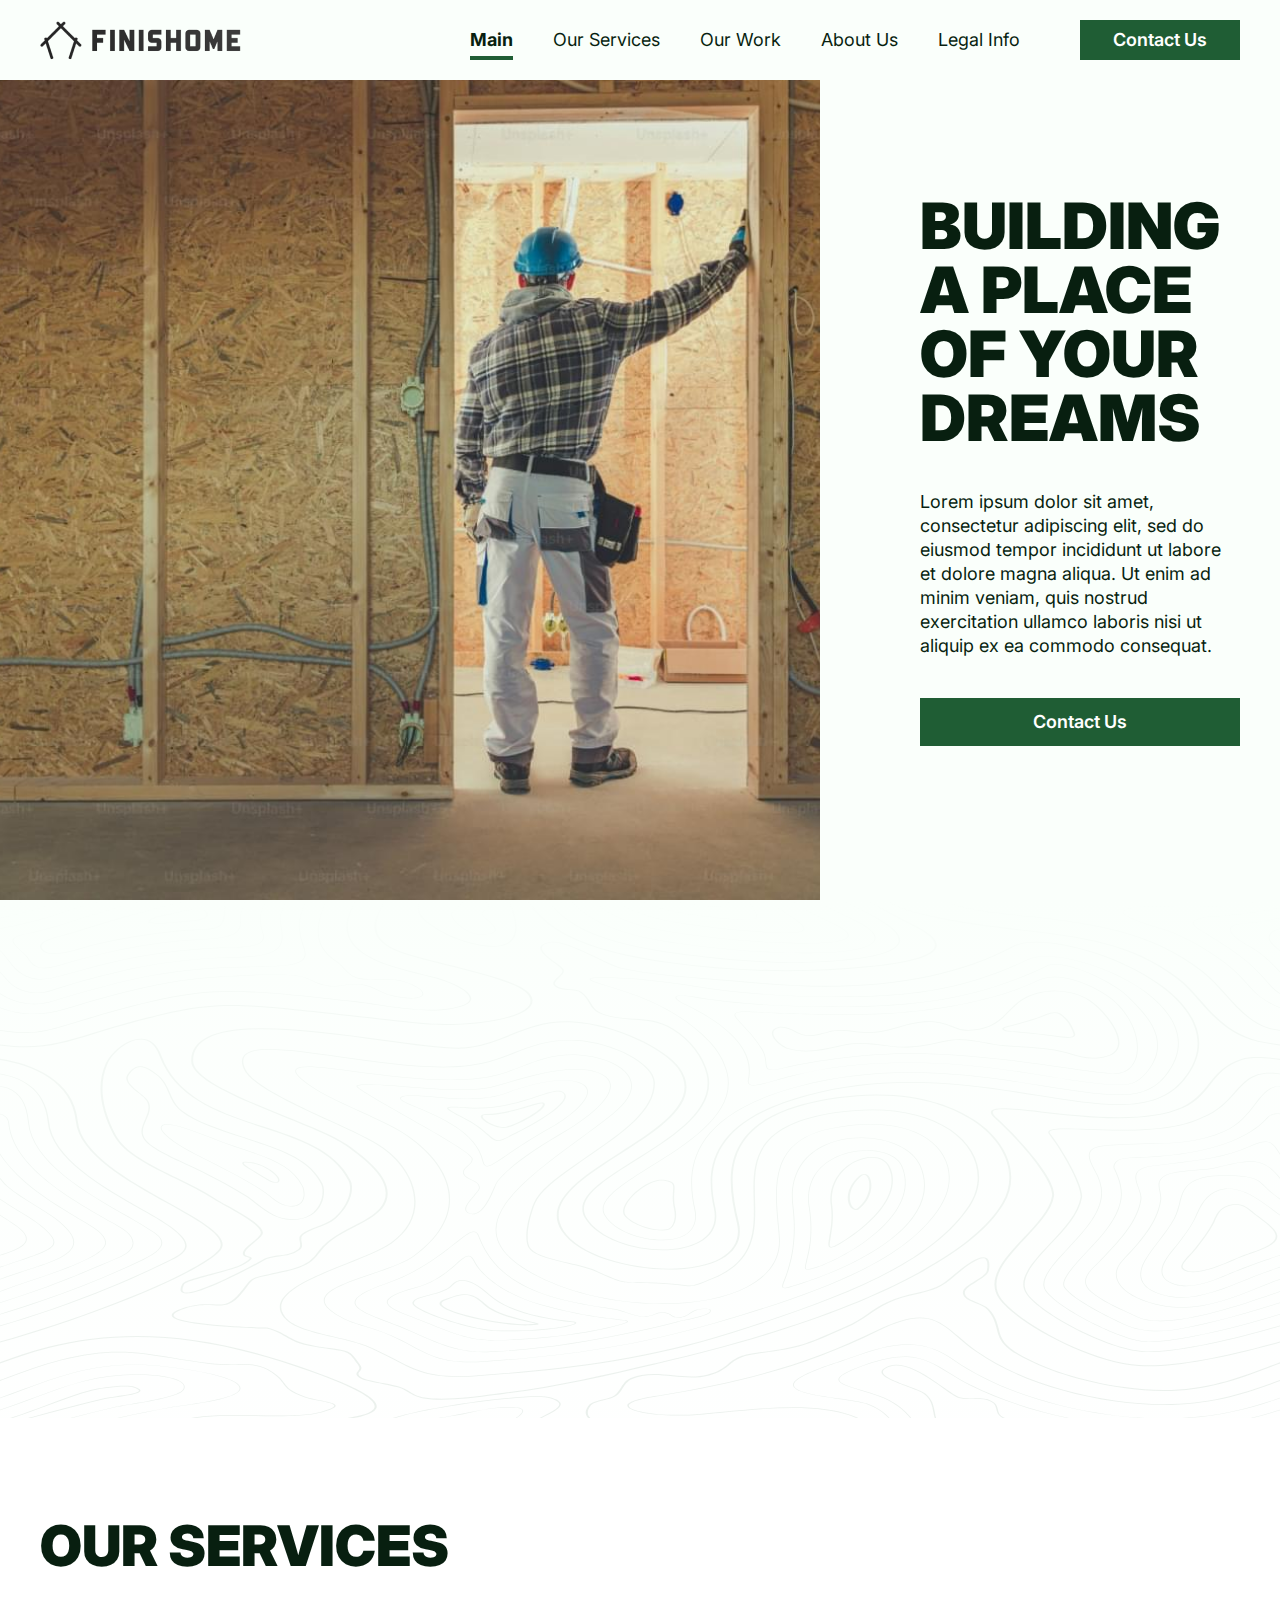
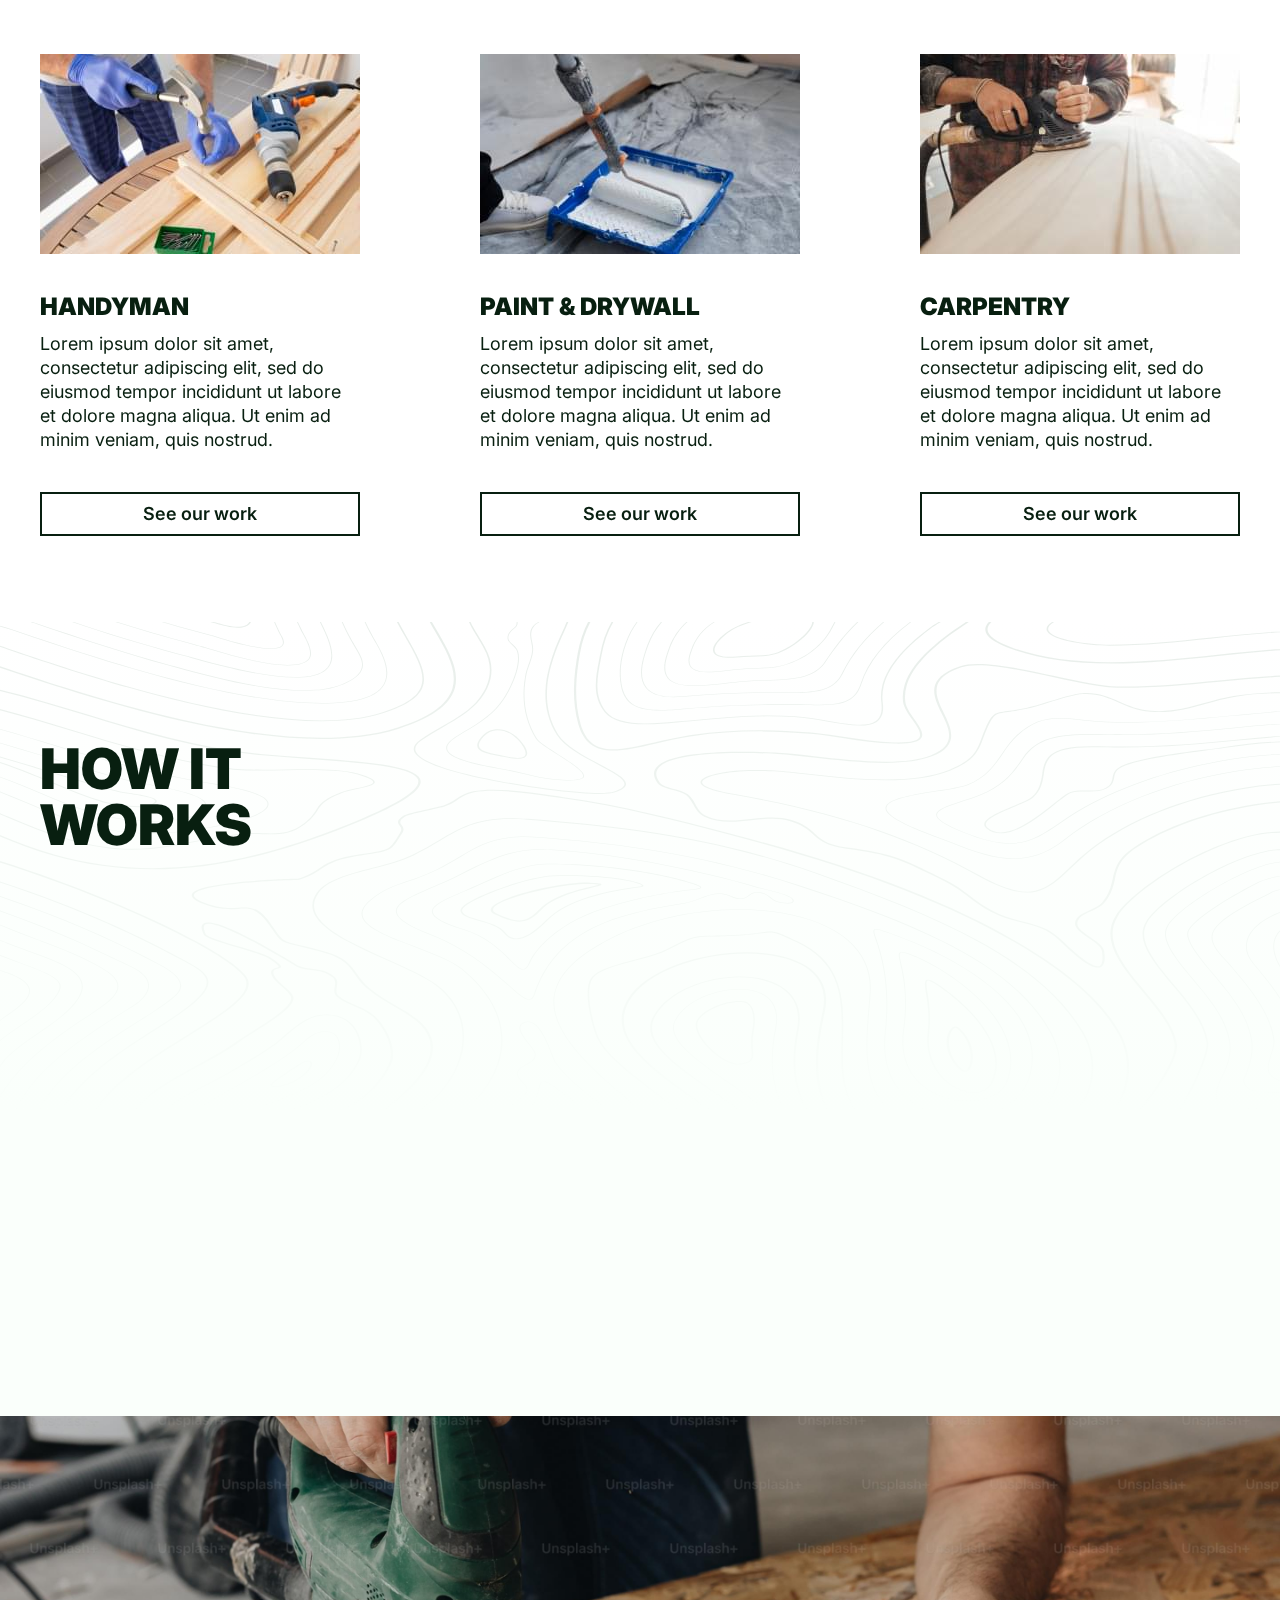
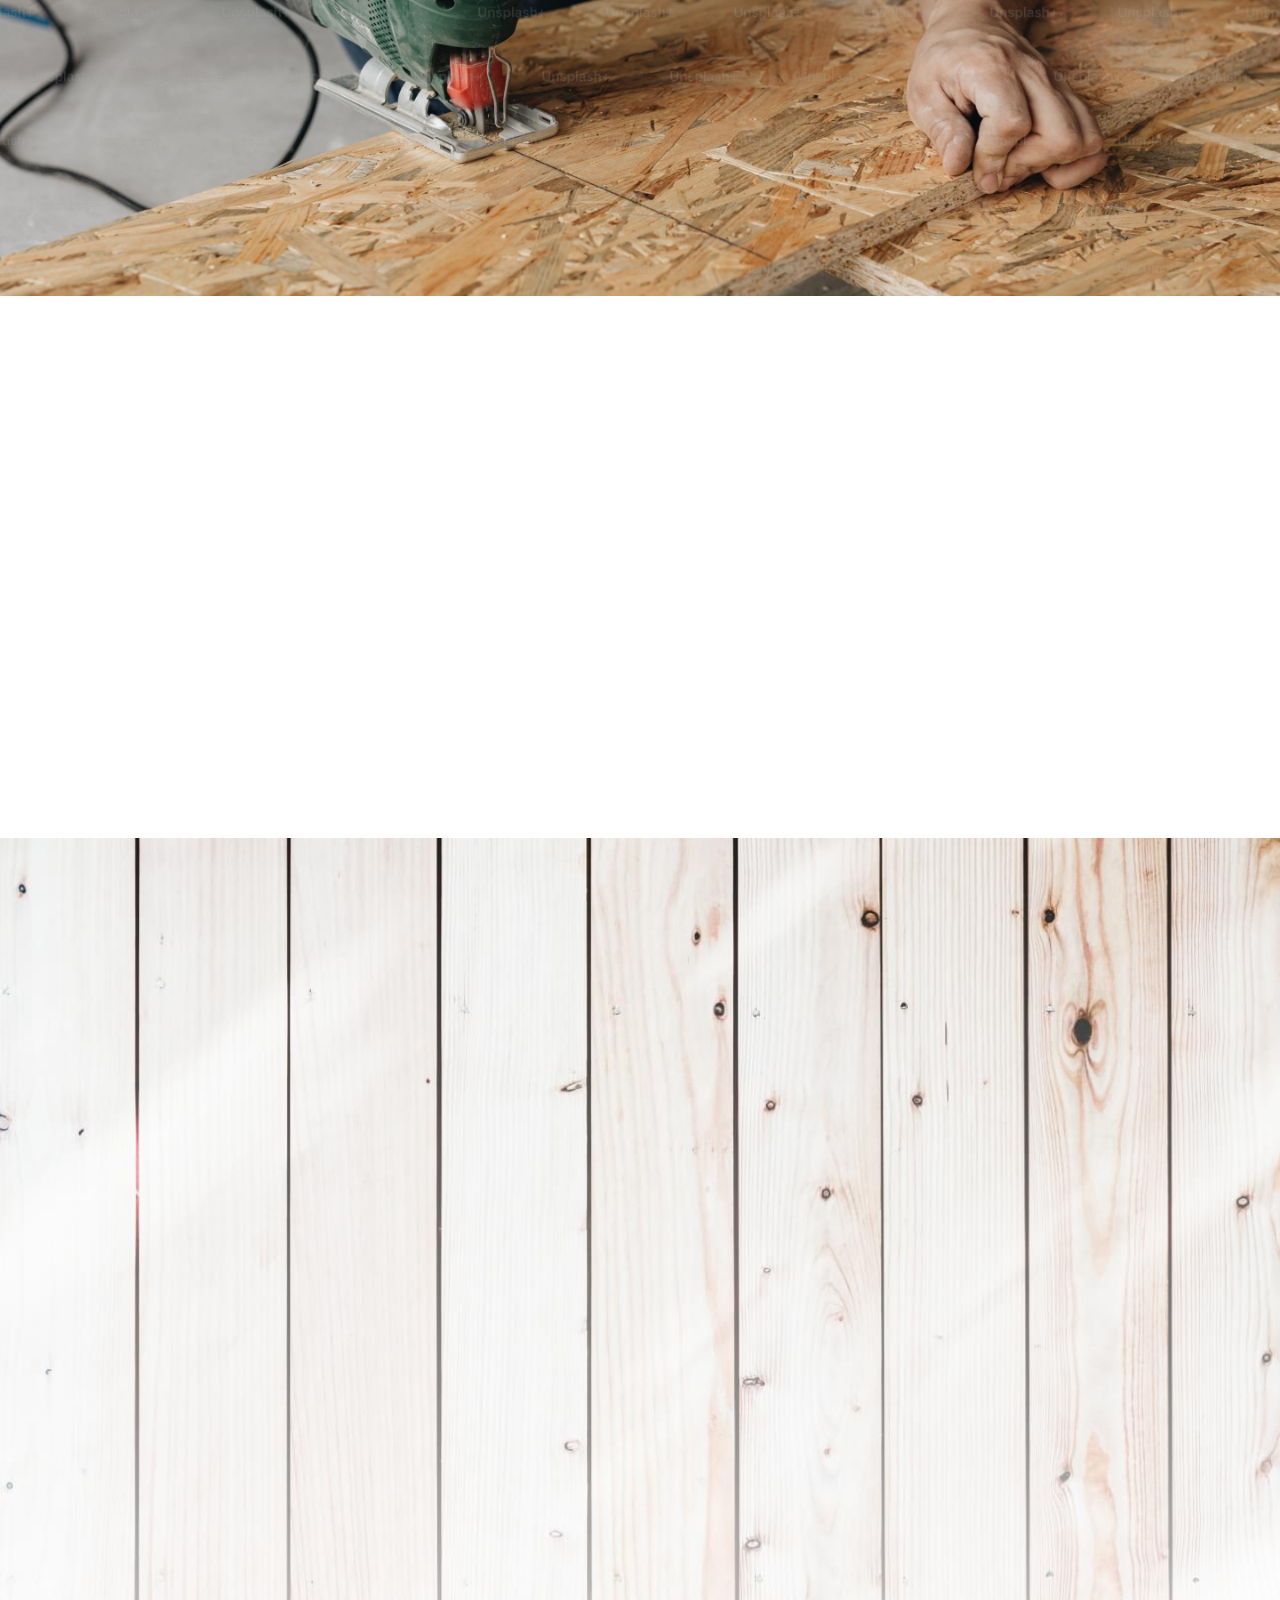
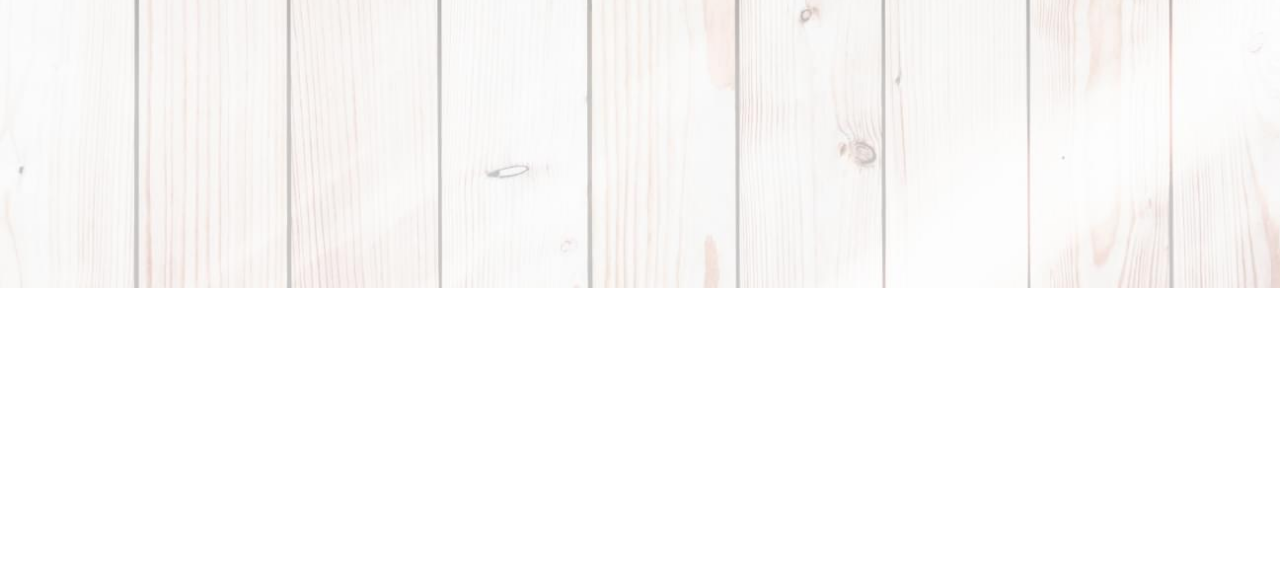
==== commit 62bf6f42: "Add files via upload" ====
--- a/index.html
+++ b/index.html
@@ -10,7 +10,7 @@
 			opacity: 0;
 		}
 	</style>
-	<link rel="stylesheet" href="css/style.min.css?_v=20240101145924" />
+	<link rel="stylesheet" href="css/style.min.css?_v=20240101151345" />
 	<link rel="shortcut icon" href="favicon.ico" />
 	<!-- <meta name="robots" content="noindex, nofollow"> -->
 	<meta name="viewport" content="width=device-width, initial-scale=1.0" />
@@ -384,7 +384,7 @@
 		</footer>
 
 	</div>
-	<script src="js/app.min.js?_v=20240101145924"></script>
+	<script src="js/app.min.js?_v=20240101151345"></script>
 </body>
 
 </html>